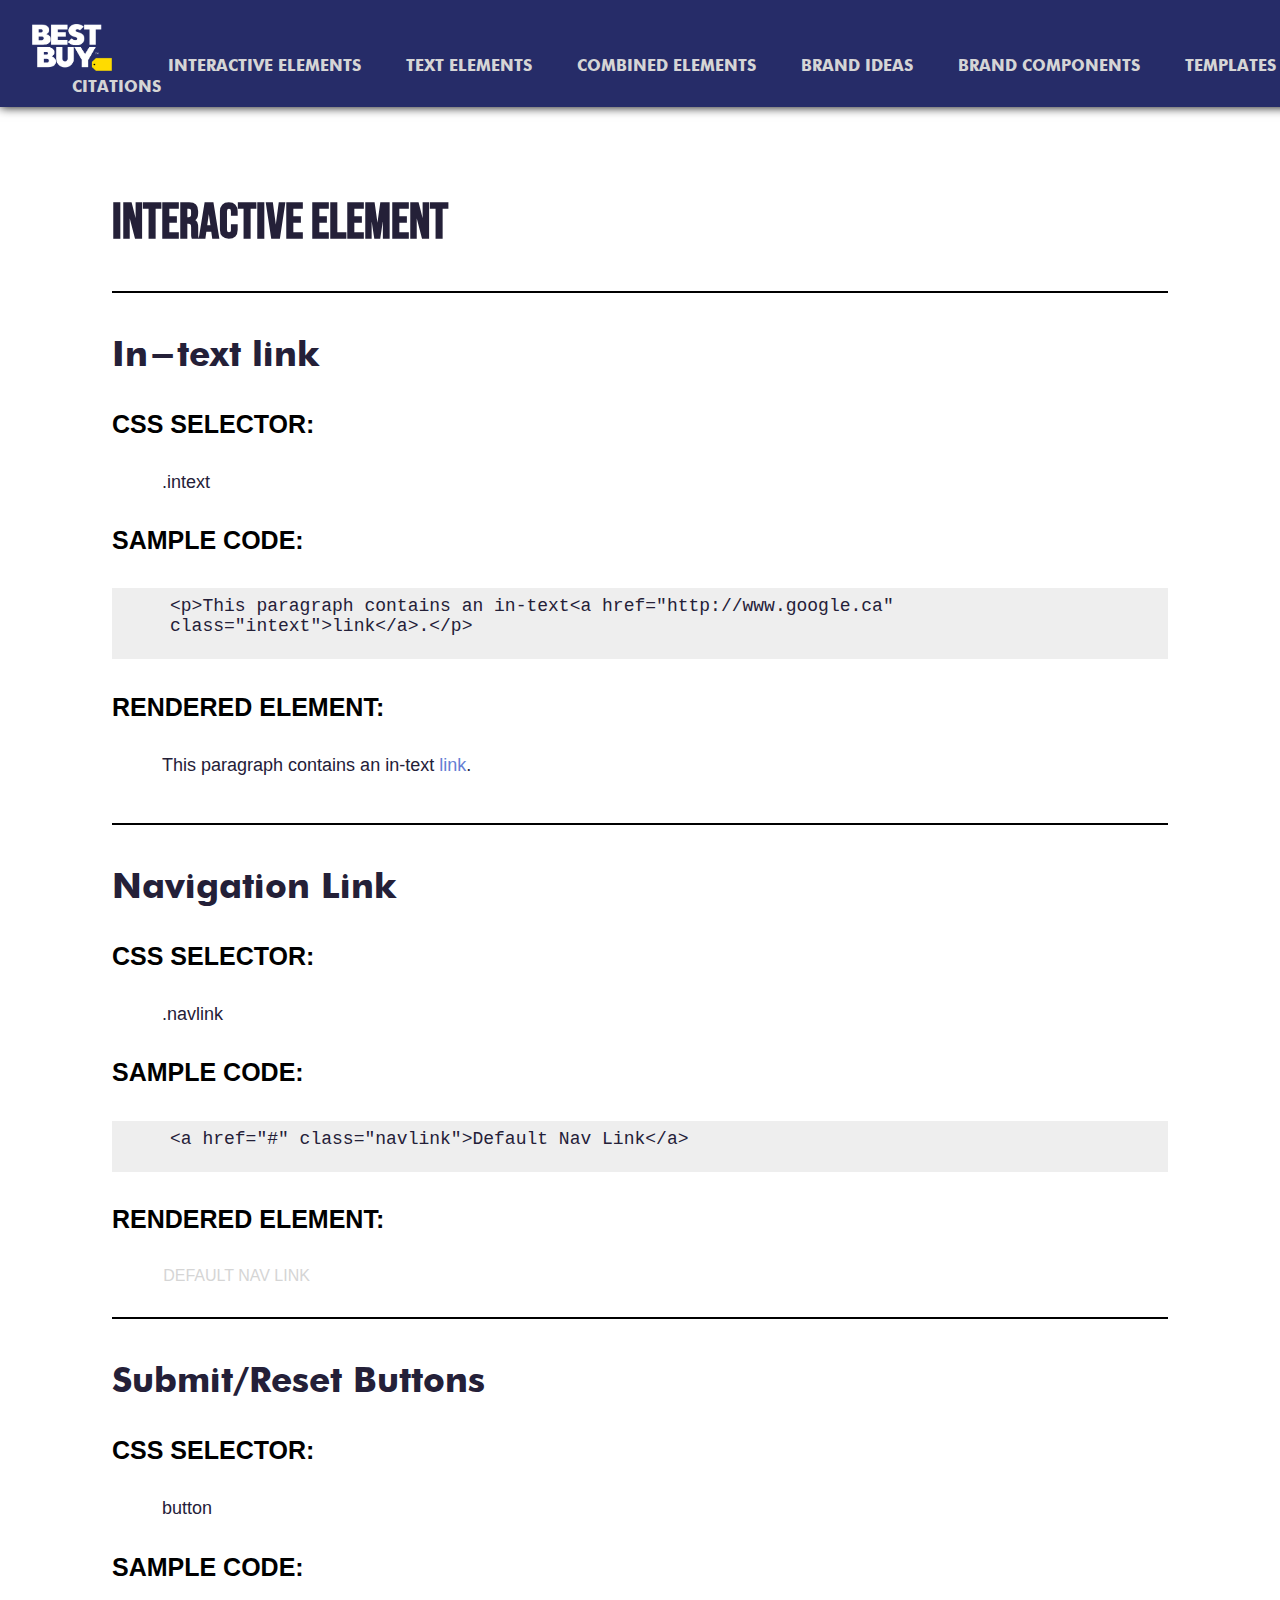
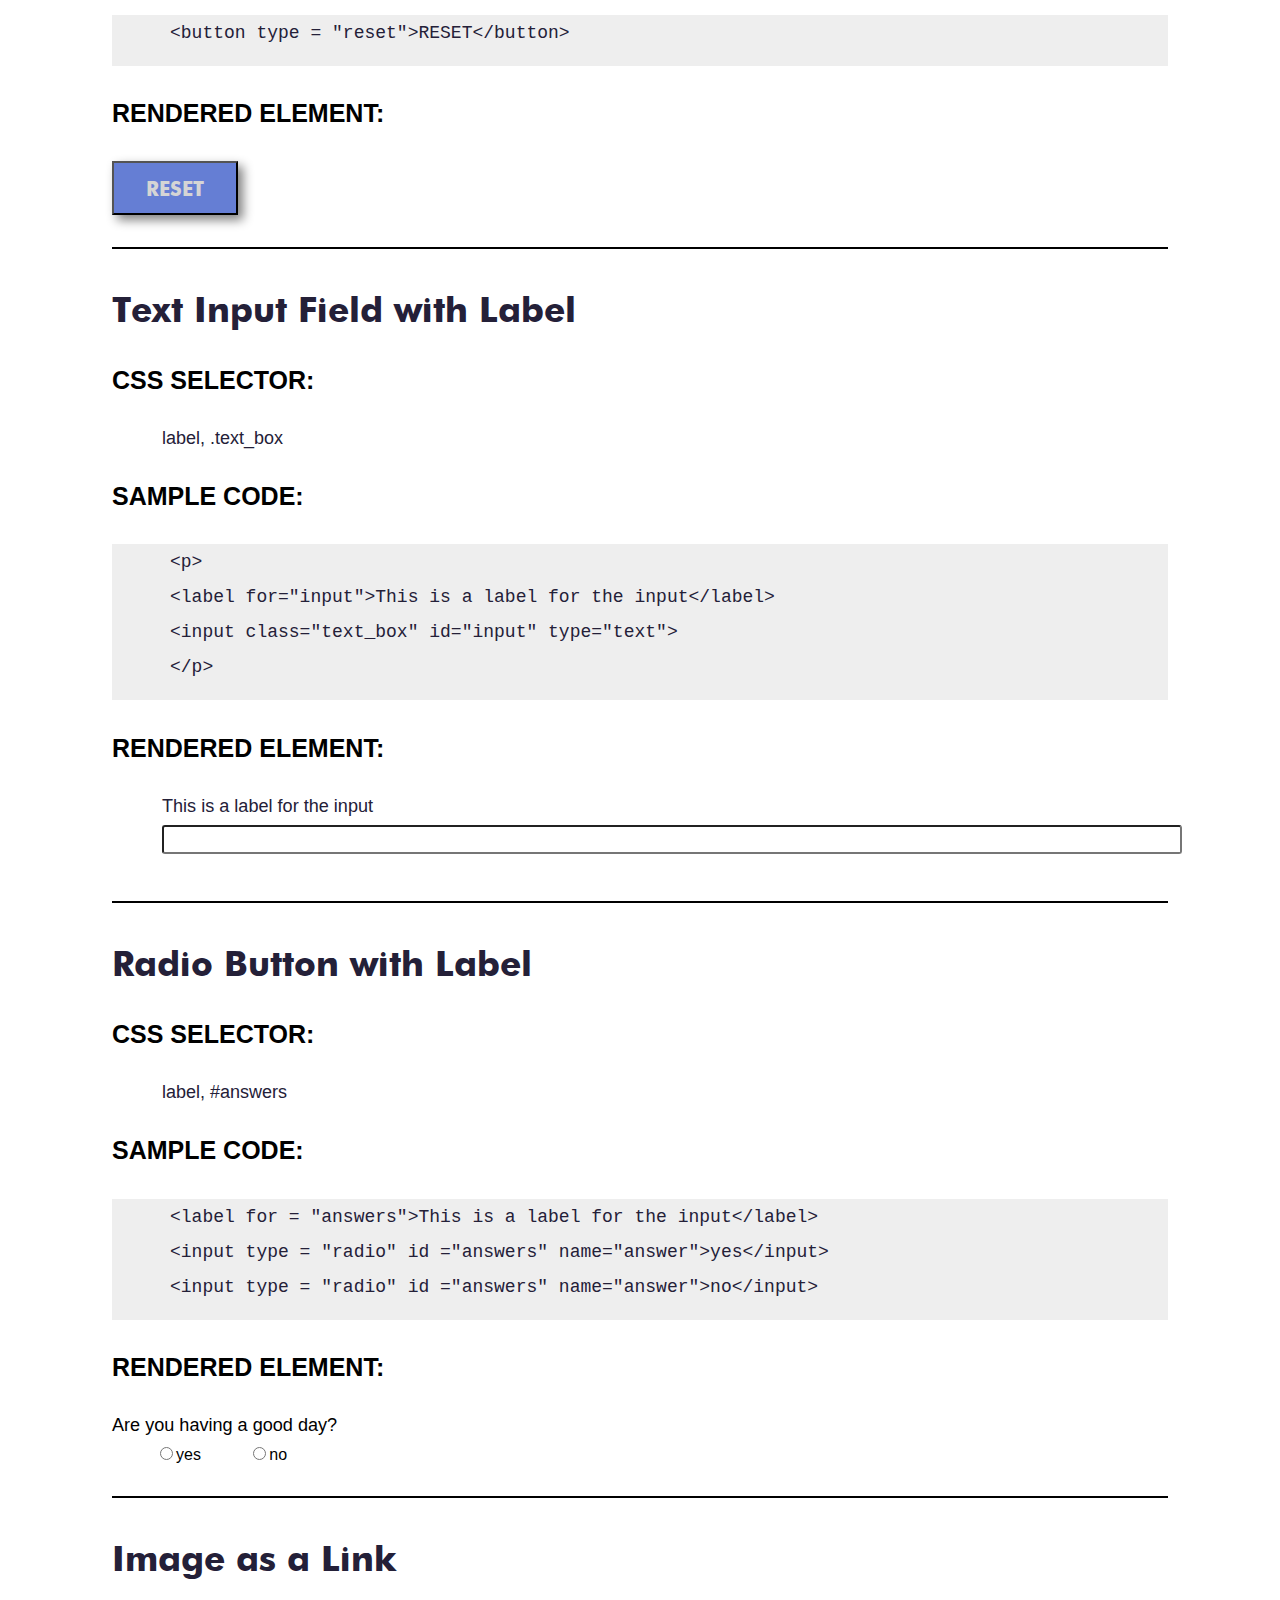
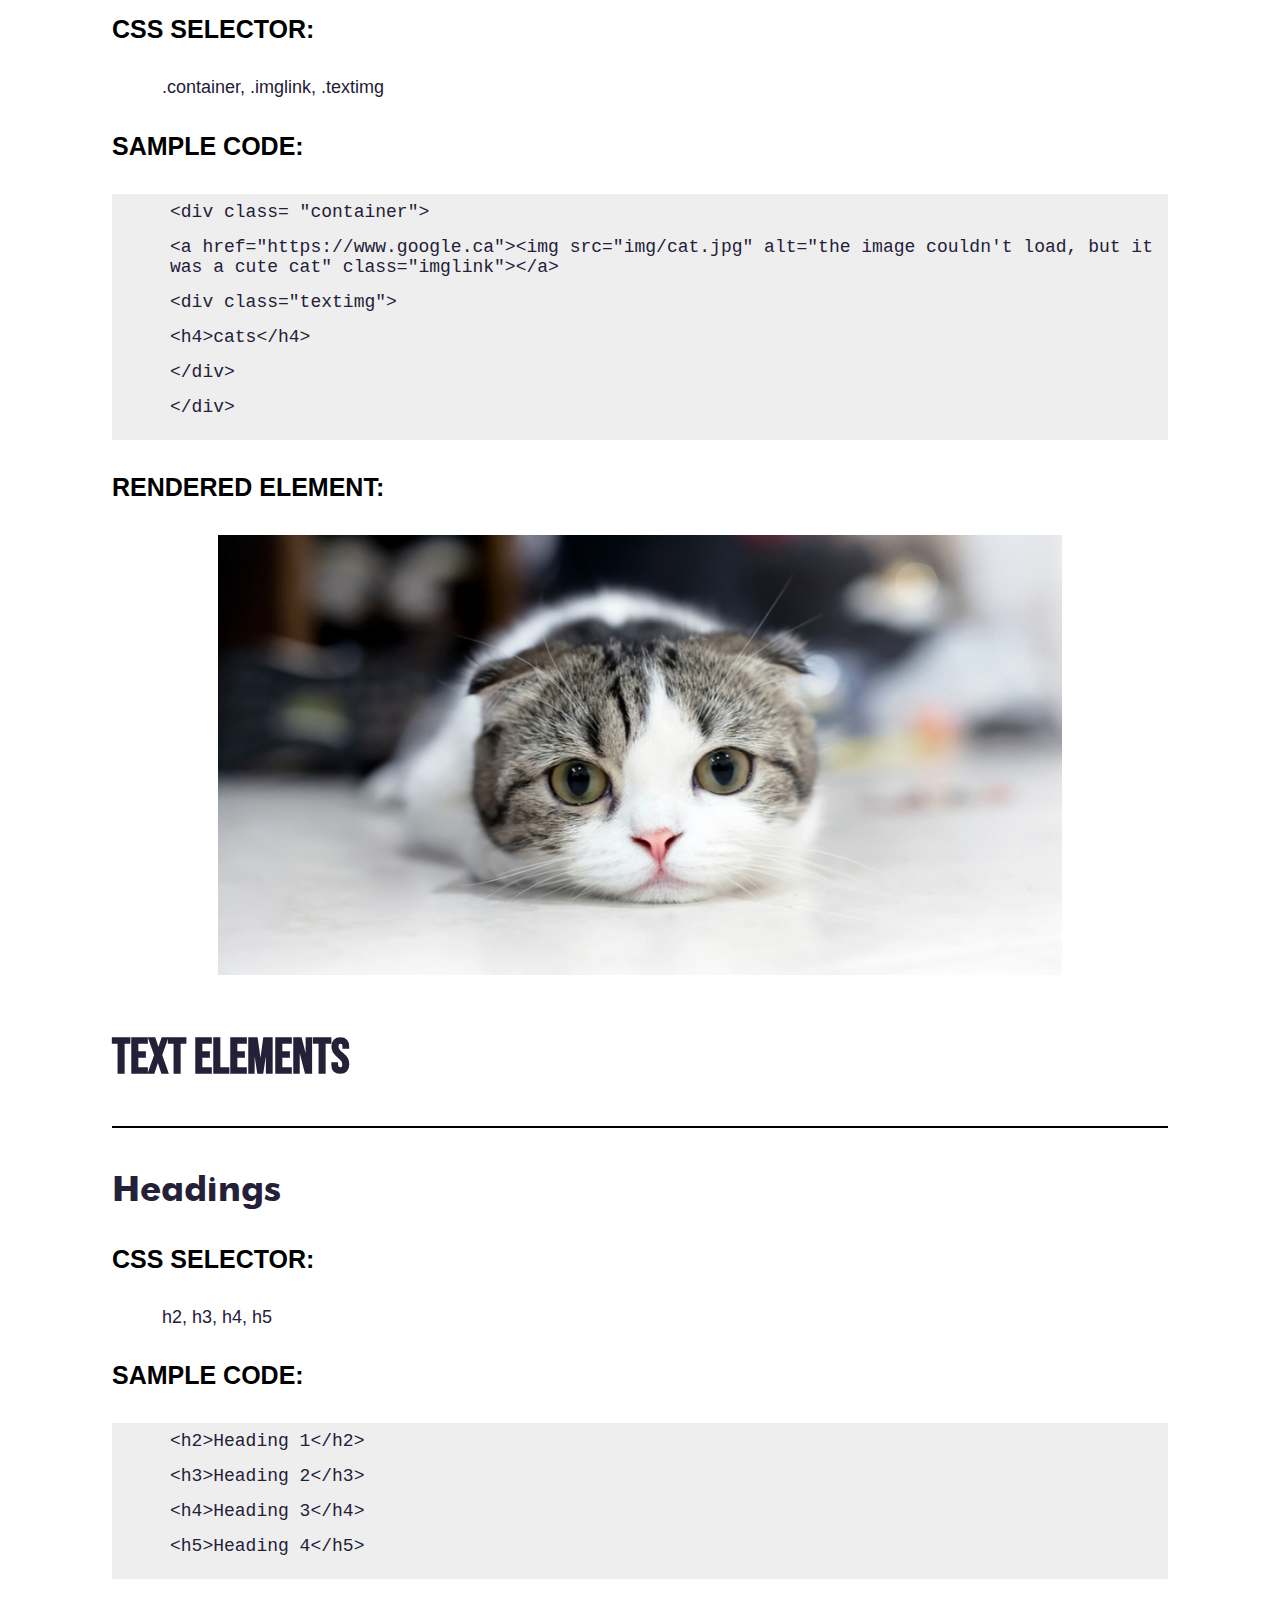
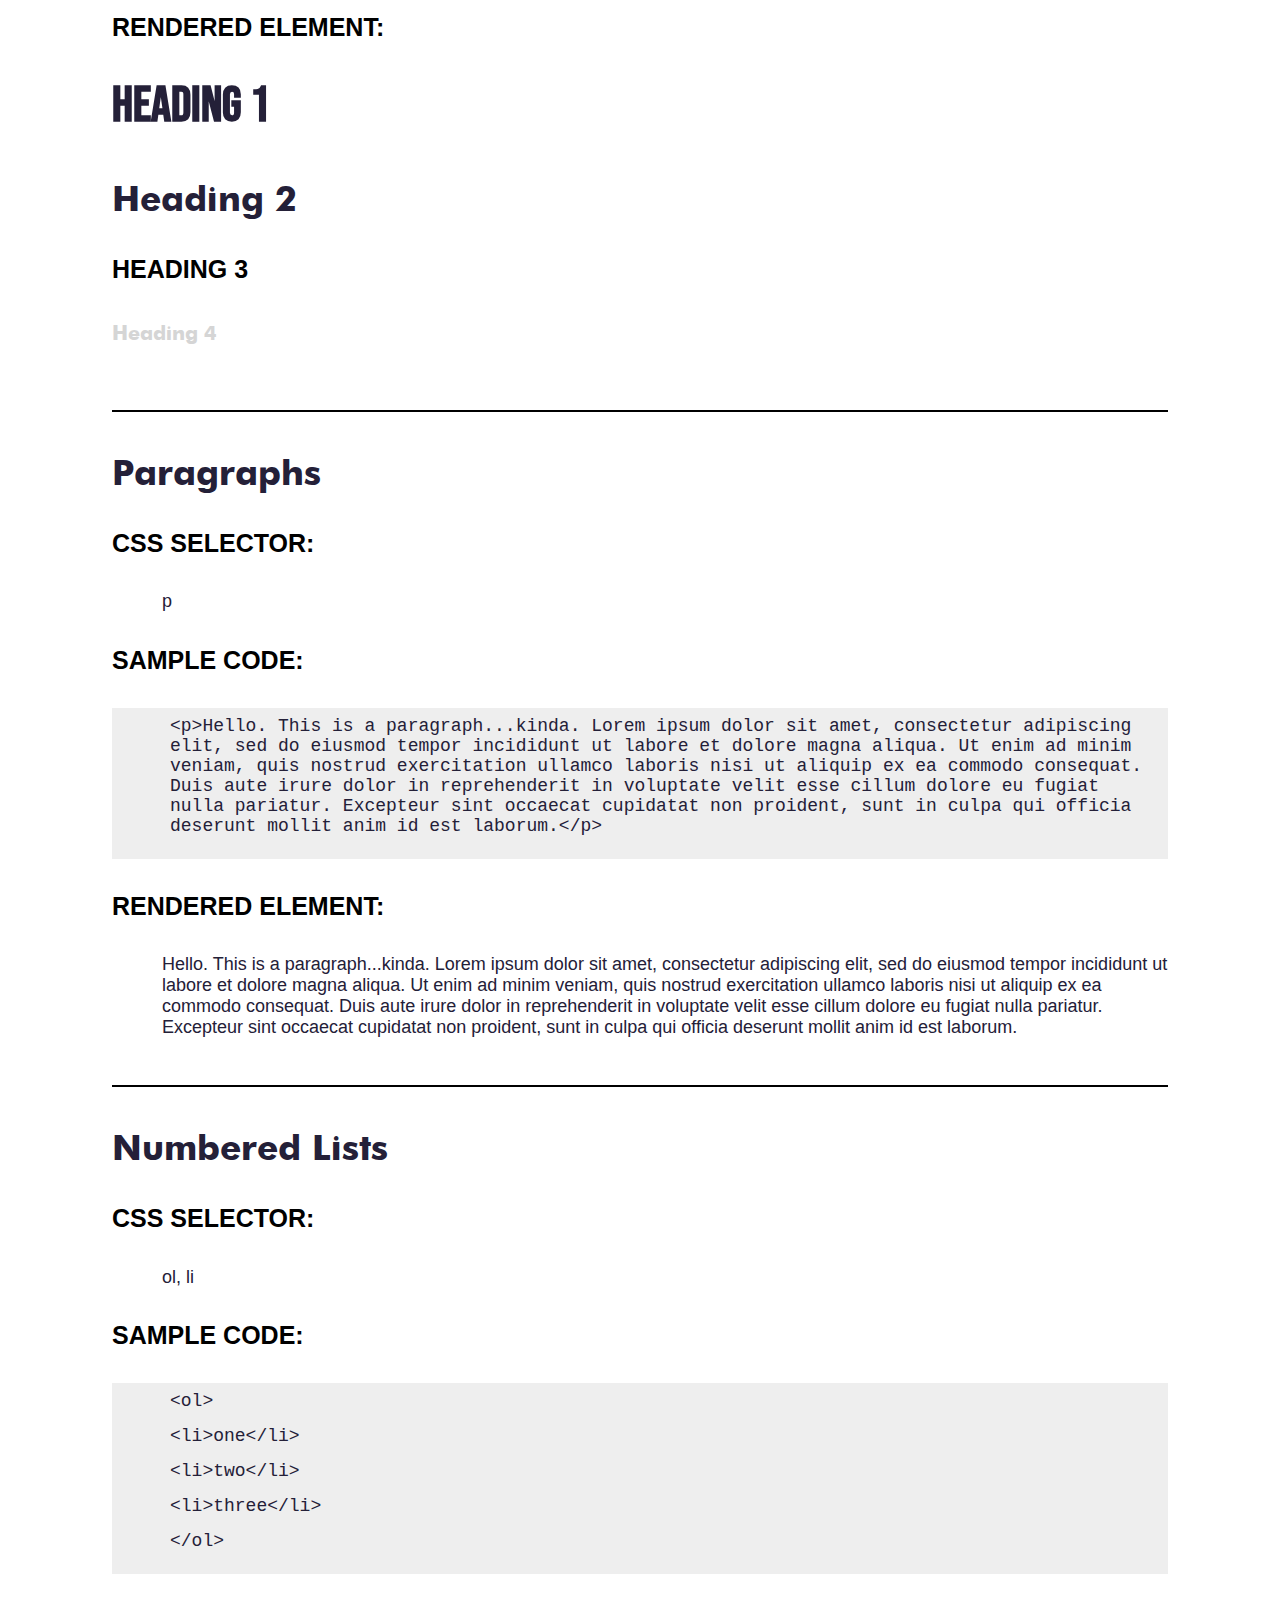
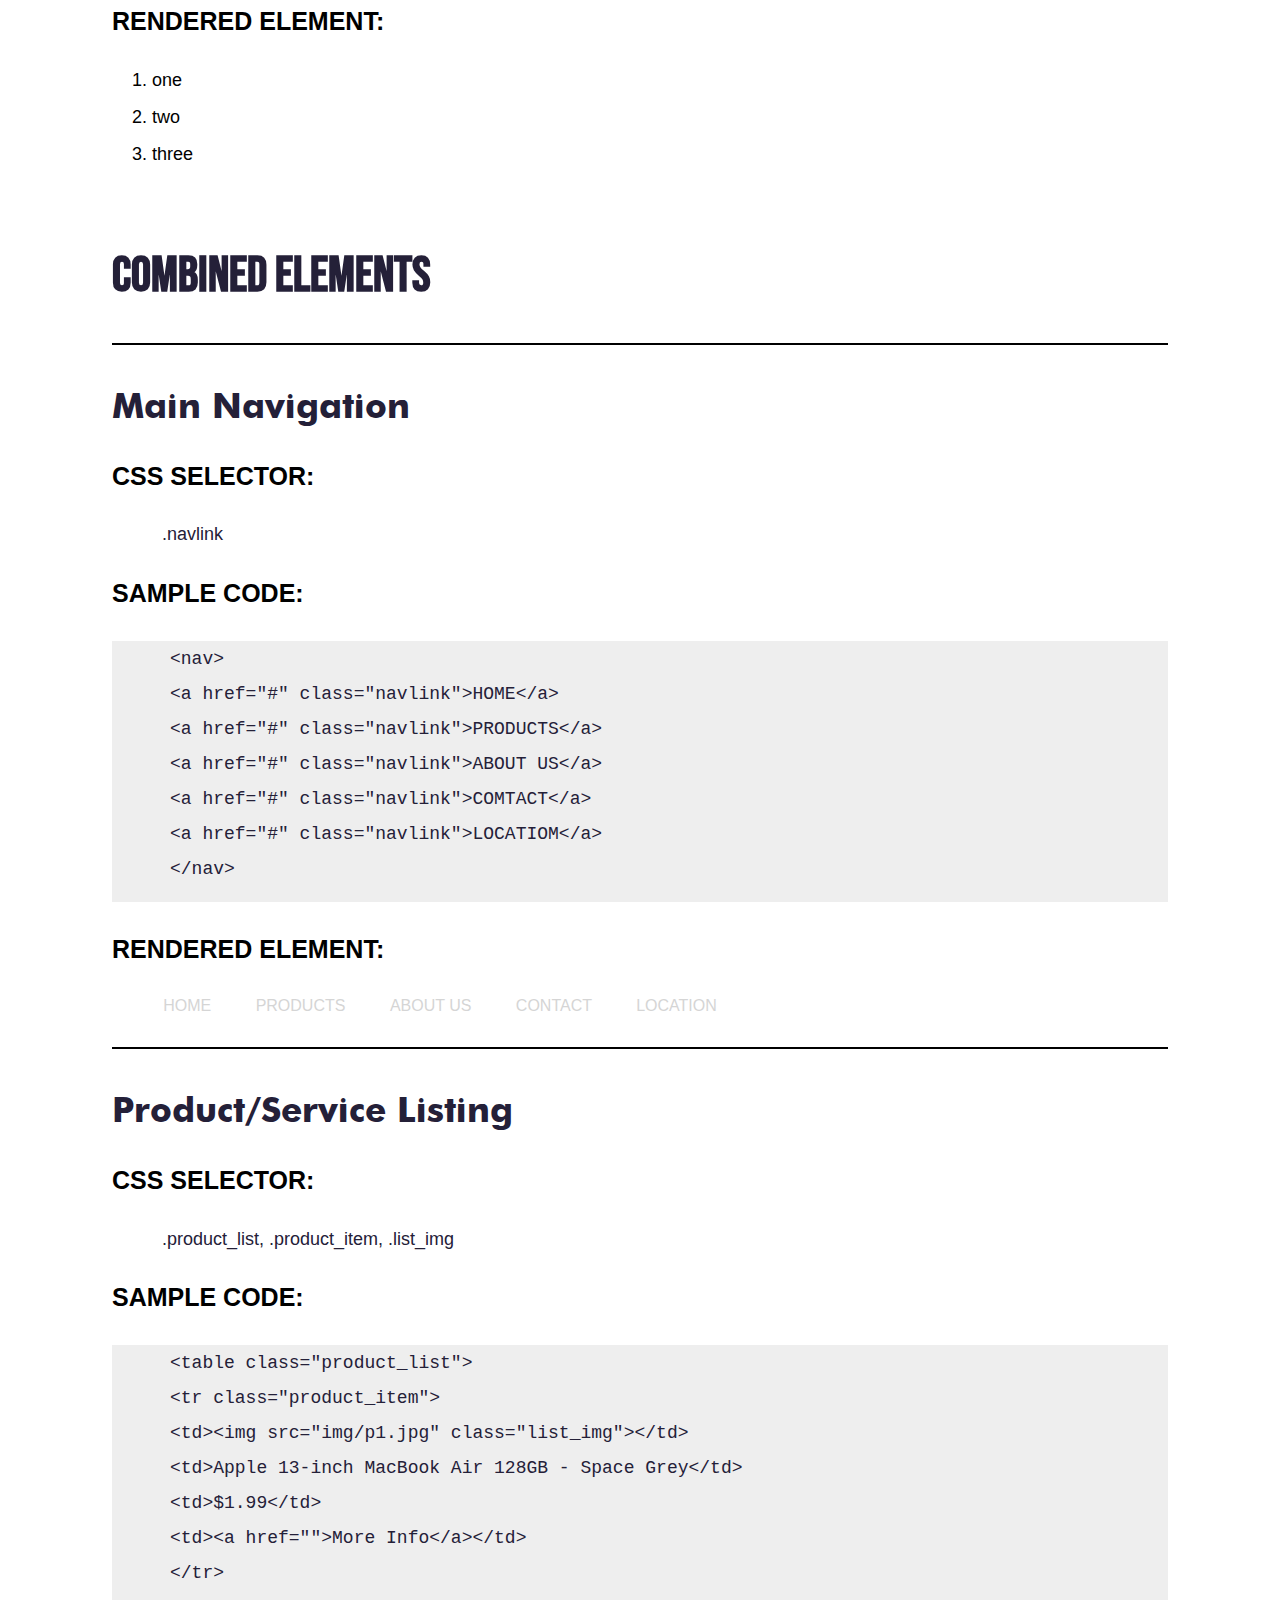
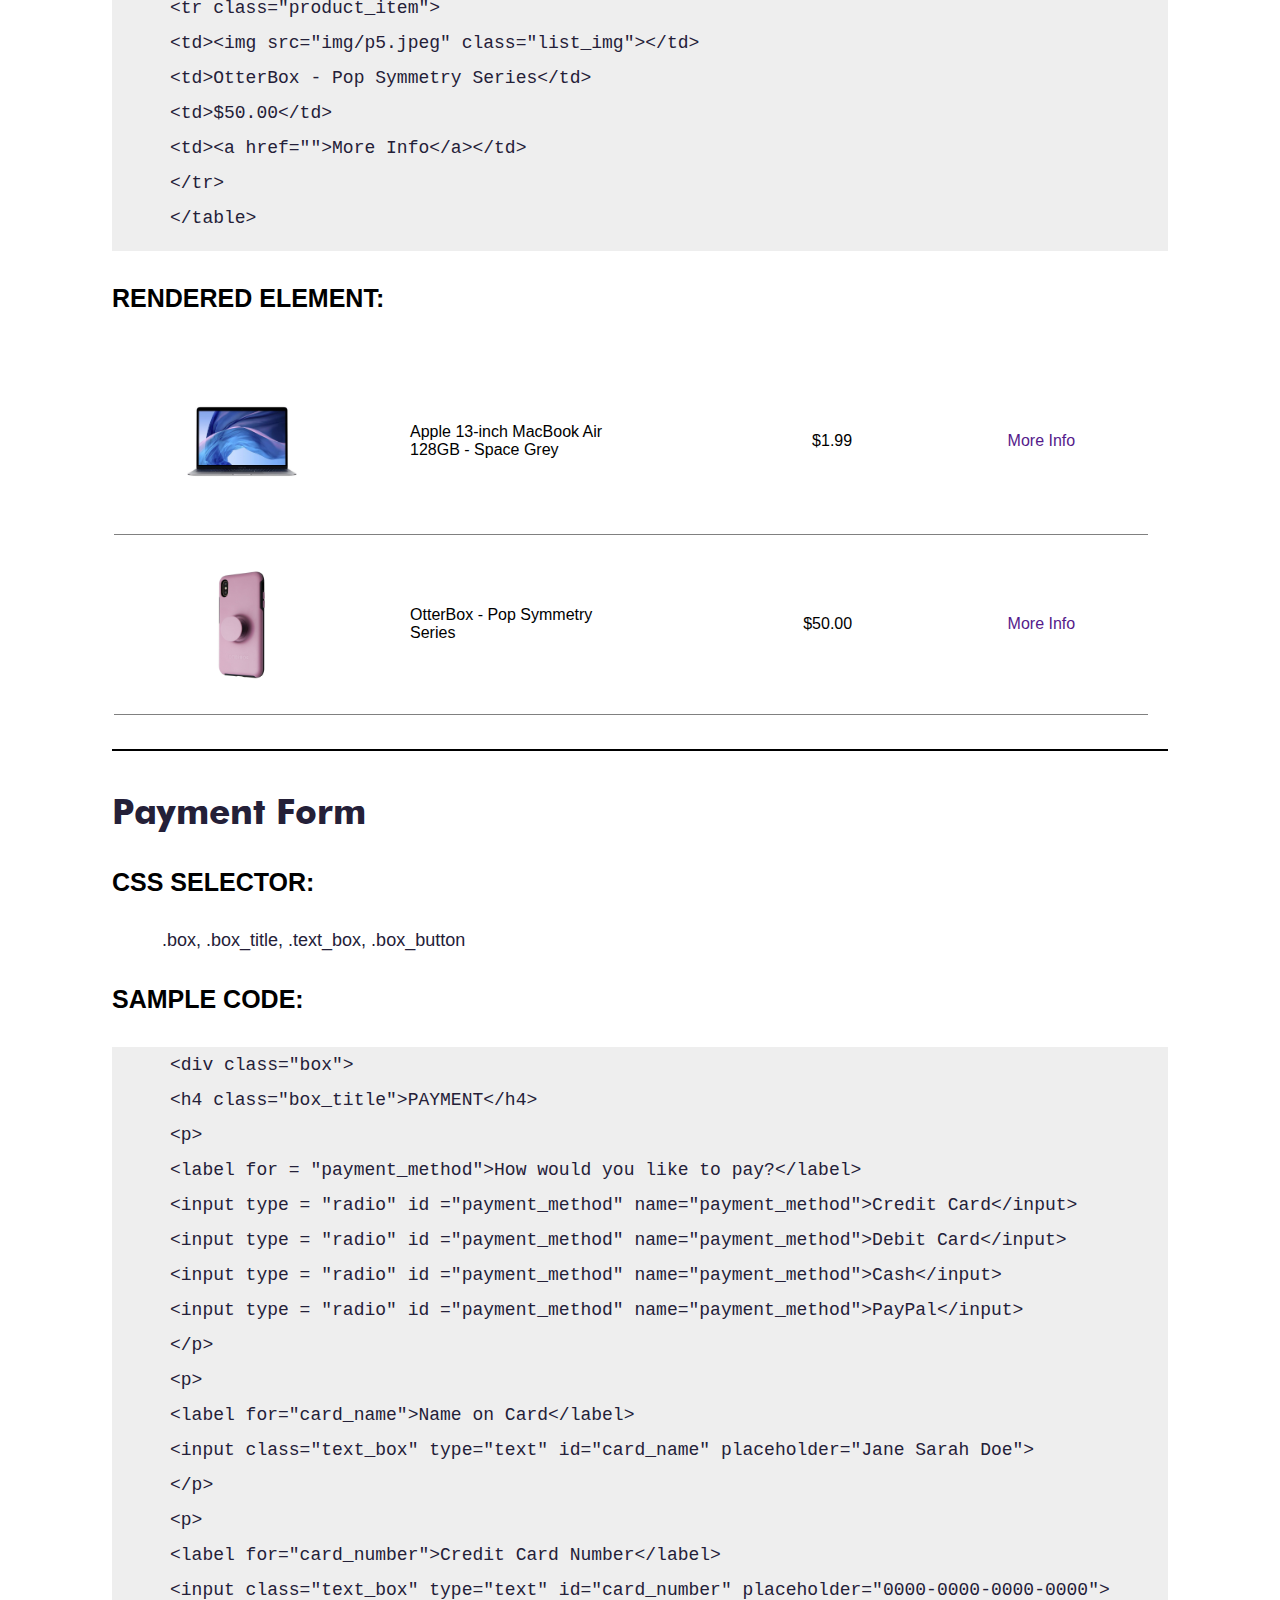
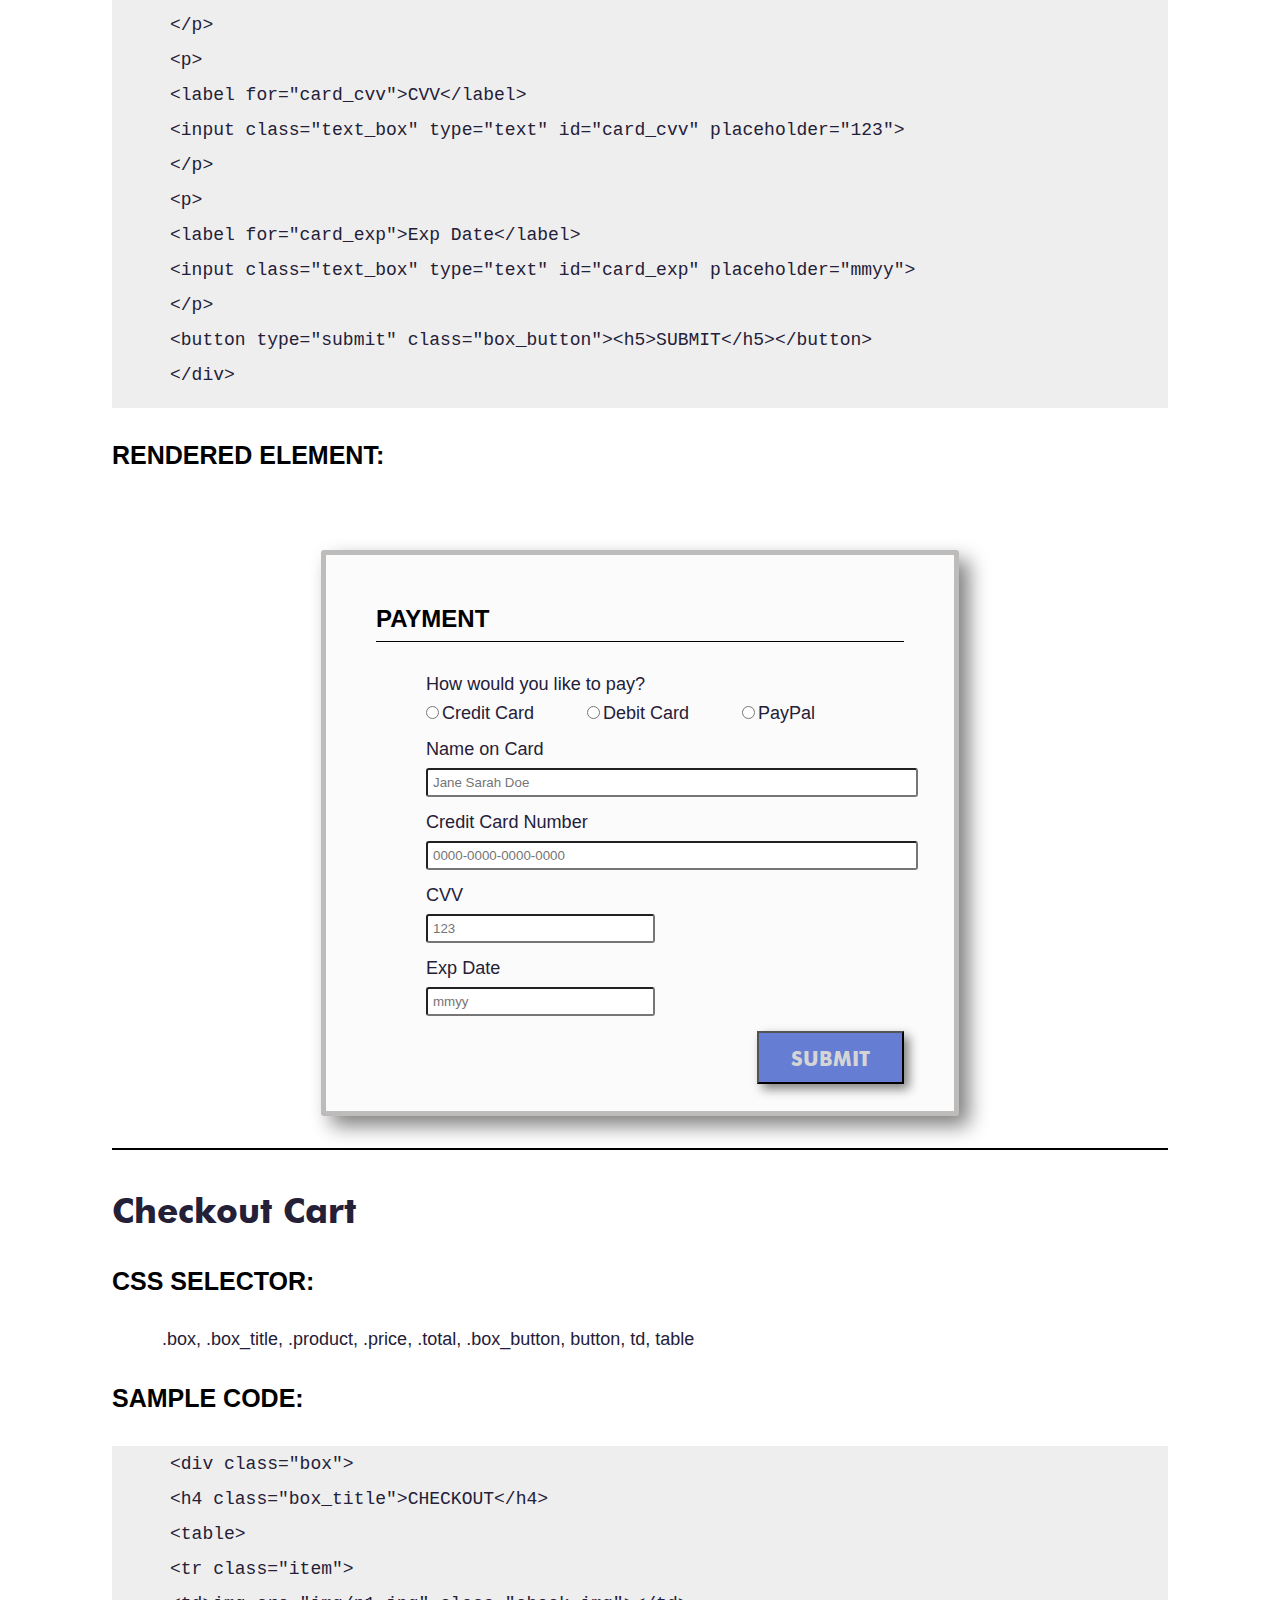
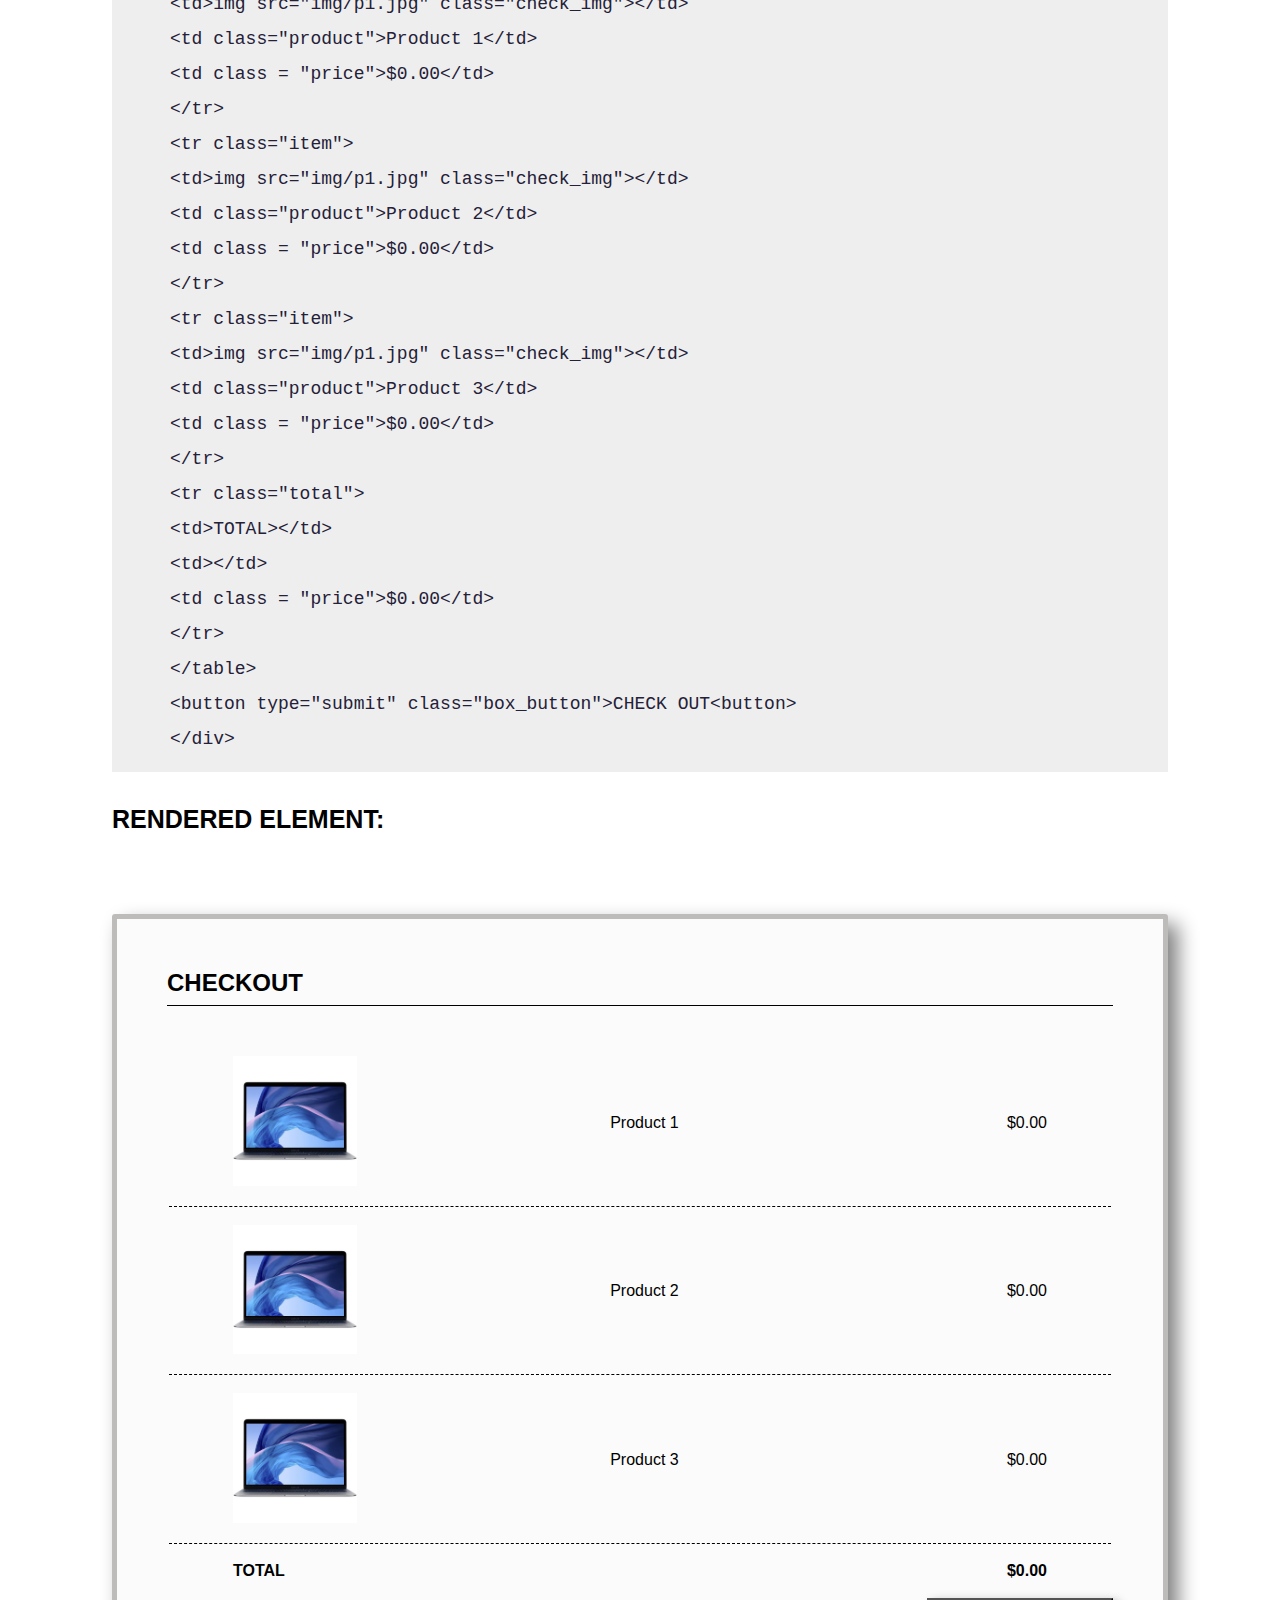
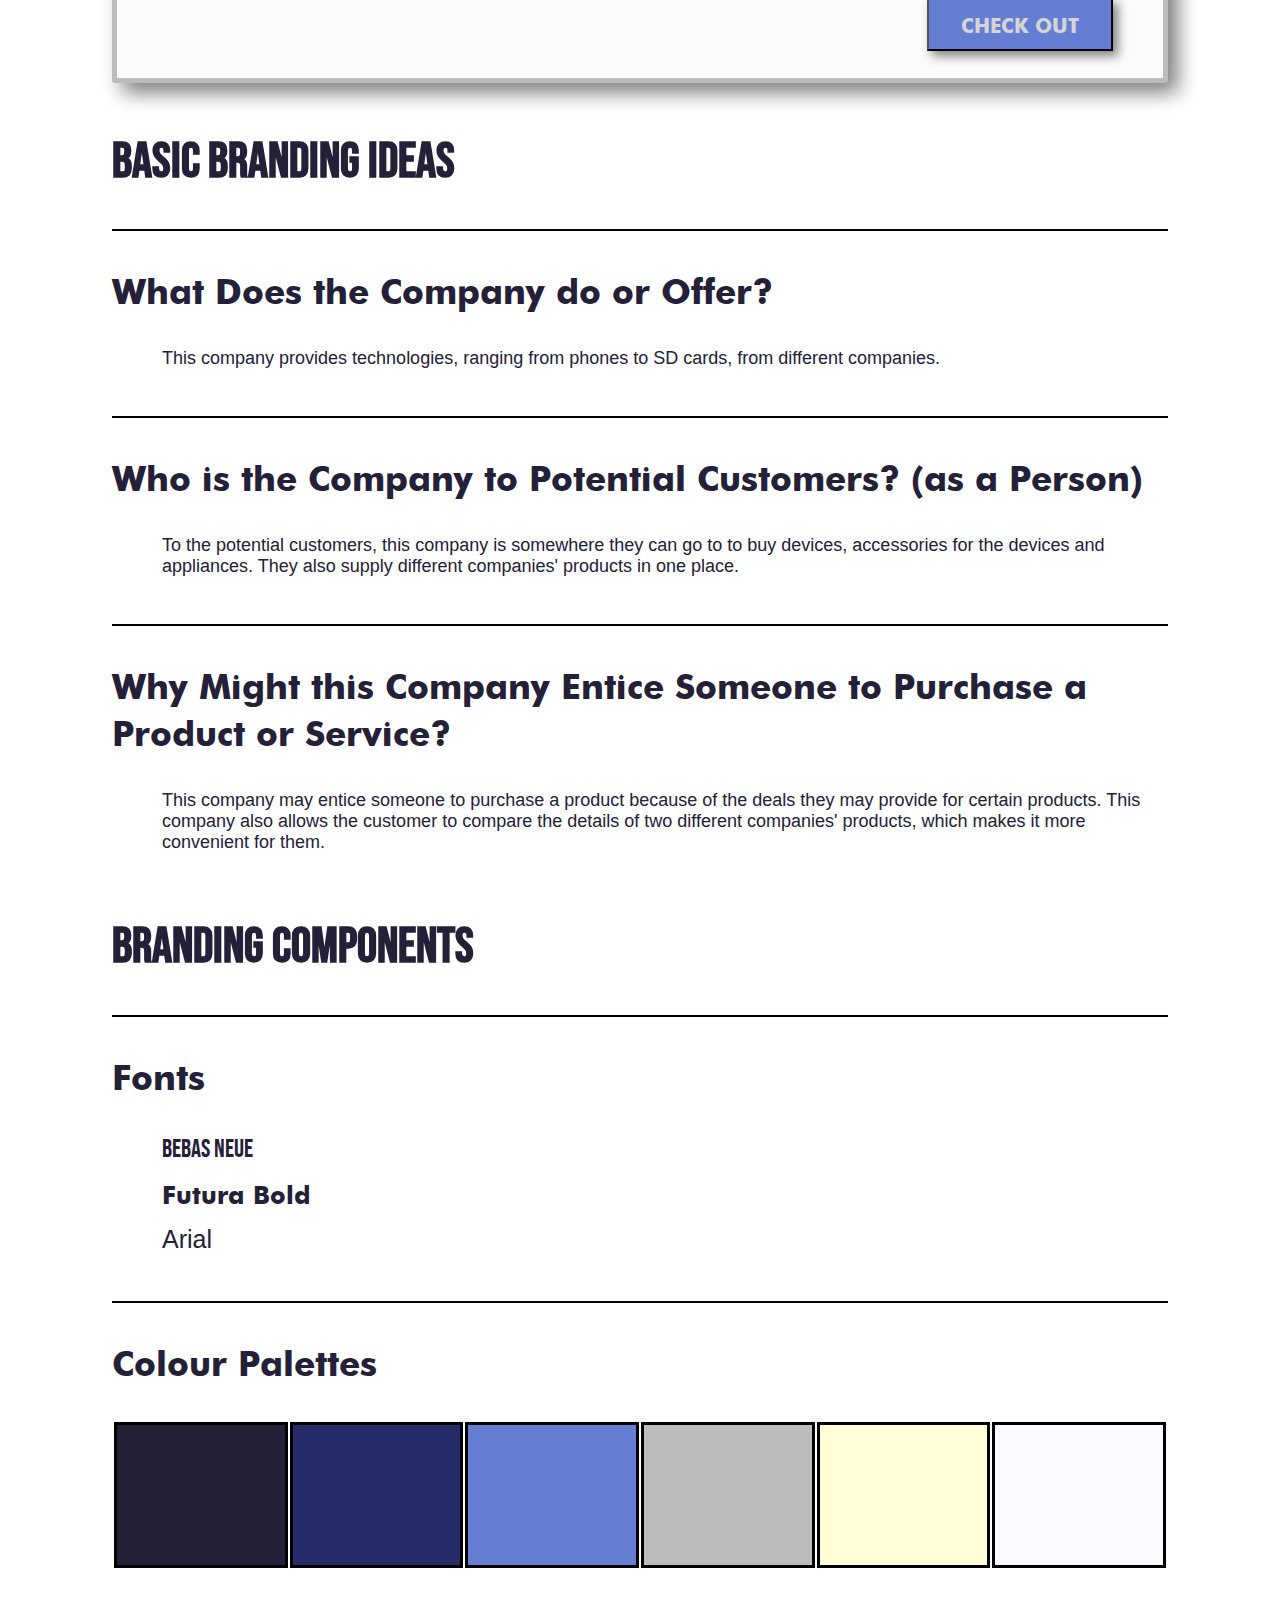
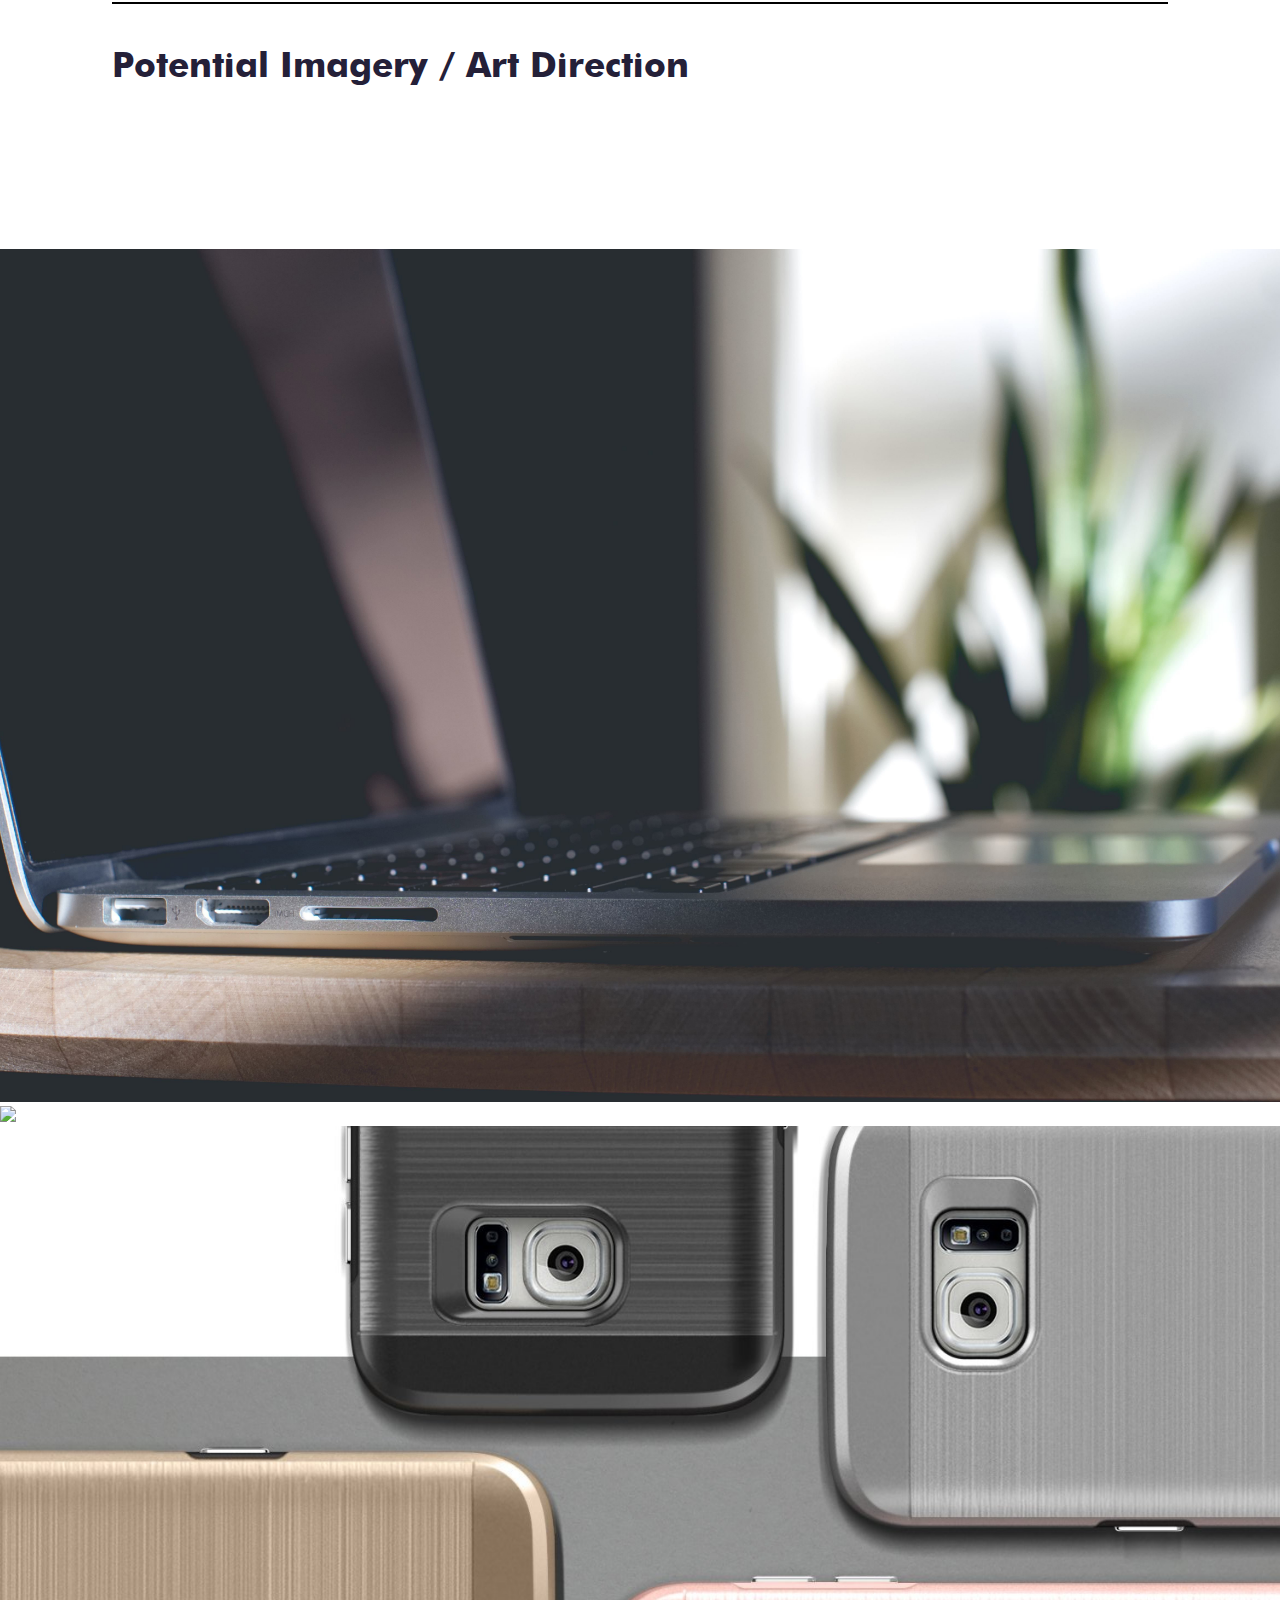
==== index.html @ f04f9af3 "fixed from suggestions + home page" ====
<!DOCTYPE html>
<html lang="en-US">

  <head>

    <meta charset="utf-8">
    <!-- referenced assignment from IAT 235 -->
    <link rel="shortcut icon" type="image/x-icon" href="img/logo.ico">
    <title>P01 Style Guide</title>

    <link href="css/main.css" rel="stylesheet">
    <link href="css/hamburger.css" rel="stylesheet">

  </head>


  <body>

    <header>

      <a href="index.html"><img src="img/logo.png" class="logo" alt="LOGO"></a>
      <nav class="navigation"> 
        <label for="hamburger">&#9776;</label>
        <input type="checkbox" id="hamburger"/>  
        <div class="menu">       
        <a href="#interactive_elements" class="navlink">INTERACTIVE ELEMENTS</a>
        <a href="#text_elements" class="navlink">TEXT ELEMENTS</a>
        <a href="#combined_elements" class="navlink">COMBINED ELEMENTS</a>
        <a href="#brand_ideas" class="navlink">BRAND IDEAS</a>
        <a href="#brand_components" class="navlink">BRAND COMPONENTS</a>
        <a href="#templates" class="navlink">TEMPLATES</a>
        <a href="#citations" class="navlink">CITATIONS</a>
        </div>
      </nav>

    </header>

    <div class="body">
    <!-- INTERACTIVE ELEMENTS SECTION // -->
    <section id="interactive_elements" class="start">
      <h2>Interactive element</h2>


      <section class="element">
        <h3>In-text link</h3>
        <h4>CSS selector:</h4>
        <p>.intext</p>

        <h4>Sample code:</h4>
        <code><p>&lt;p&gt;This paragraph contains an in-text&lt;a href="http://www.google.ca" class="intext"&gt;link&lt;/a&gt;.&lt;/p&gt;</p></code>

        <h4>Rendered element:</h4>
        <p>This paragraph contains an in-text <a href="http://www.google.ca" class="intext">link</a>.</p>
      </section>


      <!-- Default Button styling section -->
      <section class="element">

        <h3>Navigation Link</h3>
        
        <h4>CSS selector:</h4>
        <p>.navlink</p>

        <h4>Sample code:</h4>
        <code><p>&lt;a href="#" class="navlink"&gt;Default Nav Link&lt;/a&gt;</p></code>

        <h4>Rendered element:</h4>
        <nav>
          <a href="#" class="navlink">DEFAULT NAV LINK</a>
        </nav>

      </section>


      <section class="element">
        <h3>Submit/Reset Buttons</h3>
        <h4>CSS selector:</h4>
        <p>button</p>

        <h4>Sample code:</h4>
        <code><p>&lt;button type = "reset"&gt;RESET&lt;/button&gt;</p></code>

        <h4>Rendered element:</h4>
        <button type = "reset"><h5>RESET</h5></button>
      </section>

      <!-- learnt in first lab -->
      <section class="element">
        <h3>Text Input Field with Label</h3>

        <h4>CSS selector:</h4>
        <p>label, .text_box</p>

        <h4>Sample code:</h4>
        <code>
          <p>&lt;p&gt;</p>
          <p>&lt;label for="input"&gt;This is a label for the input&lt;/label&gt;</p>
          <p>&lt;input class="text_box" id="input" type="text"&gt;</p>
          <p>&lt;/p&gt;</p>
        </code>

        <h4>Rendered element:</h4>
        <p>
          <label for="input">This is a label for the input</label>
          <input class="text_box" id="input" type="text">
        </p>
      </section>

      <!-- referenced https://www.w3schools.com/html/tryit.asp?filename=tryhtml_radio -->
      <section class="element">
        <h3>Radio Button with Label</h3>
        <h4>CSS selector:</h4>
        <p>label, #answers</p>

        <h4>Sample code:</h4>
        <code>
          <p>&lt;label for = "answers"&gt;This is a label for the input&lt;/label&gt;</p>
          <p>&lt;input type = "radio" id ="answers" name="answer"&gt;yes&lt;/input&gt;</p>
          <p>&lt;input type = "radio" id ="answers" name="answer"&gt;no&lt;/input&gt;</p>
        </code>

        <h4>Rendered element:</h4>
        <label for = "answers">Are you having a good day?</label>
        <input type = "radio" id ="answers" name="answer">yes</input>
        <input type = "radio" id ="answers" name="answer">no</input>
      </section>


      <section class="element">
        <h3>Image as a Link</h3>
        <h4>CSS selector:</h4>
        <p>.container, .imglink, .textimg</p>

        <h4>Sample code:</h4>
        <code>
          <p>&lt;div class= "container"&gt;</p>
          <p>&lt;a href="https://www.google.ca"&gt;&lt;img src="img/cat.jpg" alt="the image couldn't load, but it was a cute cat" class="imglink"&gt;&lt;/a&gt;<p>
          <p>&lt;div class="textimg"&gt;</p>
          <p>&lt;h4&gt;cats&lt;/h4&gt;</p>
          <p>&lt;/div&gt;</p>
          <p>&lt;/div&gt;</p>
          </code>

        <h4>Rendered element:</h4>
        <div class= "container">
          <a href="https://www.google.ca"><img src="img/cat.jpg" alt="the image couldn't load, but it was a cute cat" class="imglink"></a>
          <div class="textimg">
          <h4>cats</h4>
        </div>
        </div>
      </section>


    </section>
    <!-- // INTERACTIVE ELEMENTS SECTION -->



    <!-- TEXT ELEMENTS SECTION // -->
    <section id="text_elements">
      <h2>Text Elements</h2>

      <section class="element">
        <h3>Headings</h3>

        <h4>CSS selector:</h4>
        <p>h2, h3, h4, h5</p>

        <h4>Sample code:</h4>
        <code>
          <p>&lt;h2&gt;Heading 1&lt;/h2&gt;</p>
          <p>&lt;h3&gt;Heading 2&lt;/h3&gt;</p>
          <p>&lt;h4&gt;Heading 3&lt;/h4&gt;</p>
          <p>&lt;h5&gt;Heading 4&lt;/h5&gt;</p>
        </code>

        <h4>Rendered element:</h4>
        <h2>Heading 1</h2>
        <h3>Heading 2</h3>
        <h4>Heading 3</h4>
        <h5>Heading 4</h5>
      </section>

      <section class="element">
        <h3>Paragraphs</h3>

        <h4>CSS selector:</h4>
        <p>p</p>

        <h4>Sample code:</h4>
        <code><p>&lt;p&gt;Hello. This is a paragraph...kinda. Lorem ipsum dolor sit amet, consectetur adipiscing elit, sed do eiusmod tempor incididunt ut labore et dolore magna aliqua. Ut enim ad minim veniam, quis nostrud exercitation ullamco laboris nisi ut aliquip ex ea commodo consequat. Duis aute irure dolor in reprehenderit in voluptate velit esse cillum dolore eu fugiat nulla pariatur. Excepteur sint occaecat cupidatat non proident, sunt in culpa qui officia deserunt mollit anim id est laborum.&lt;/p&gt;</p></code>

        <h4>Rendered element:</h4>
        <p>Hello. This is a paragraph...kinda. Lorem ipsum dolor sit amet, consectetur adipiscing elit, sed do eiusmod tempor incididunt ut labore et dolore magna aliqua. Ut enim ad minim veniam, quis nostrud exercitation ullamco laboris nisi ut aliquip ex ea commodo consequat. Duis aute irure dolor in reprehenderit in voluptate velit esse cillum dolore eu fugiat nulla pariatur. Excepteur sint occaecat cupidatat non proident, sunt in culpa qui officia deserunt mollit anim id est laborum.</p>
      </section>

      <section class="element">
        <h3>Numbered Lists</h3>

        <h4>CSS selector:</h4>
        <p>ol, li</p>

        <h4>Sample code:</h4>
        <code>
          <p>&lt;ol&gt;</p>
          <p>&lt;li&gt;one&lt;/li&gt;</p>
          <p>&lt;li&gt;two&lt;/li&gt;</p>
          <p>&lt;li&gt;three&lt;/li&gt;</p>
          <p>&lt;/ol&gt;</p>
        </code>

        <h4>Rendered element:</h4>
        <ol> 
          <li>one</li>
          <li>two</li>
          <li>three</li>
        </ol>
      </section>

    </section>
    <!-- // TEXT ELEMENTS SECTION -->



    <!-- COMBINED ELEMENTS SECTION // -->
    <section id="combined_elements">
      <h2>Combined Elements</h2>

      <section class="element">
        <h3>Main Navigation</h3>
        <h4>CSS selector:</h4>
        <p>.navlink</p>

        <h4>Sample code:</h4>
        <code>
          <p>&lt;nav&gt;</p>
          <p>&lt;a href="#" class="navlink"&gt;HOME&lt;/a&gt;</p>
          <p>&lt;a href="#" class="navlink"&gt;PRODUCTS&lt;/a&gt;</p>
          <p>&lt;a href="#" class="navlink"&gt;ABOUT US&lt;/a&gt;</p>
          <p>&lt;a href="#" class="navlink"&gt;COMTACT&lt;/a&gt;</p>
          <p>&lt;a href="#" class="navlink"&gt;LOCATIOM&lt;/a&gt;</p>
          <p>&lt;/nav&gt;</p>
        </code>

        <h4>Rendered element:</h4>
        <nav>
          <a href="#" class="navlink">HOME</a>
          <a href="#" class="navlink">PRODUCTS</a>
          <a href="#" class="navlink">ABOUT US</a>
          <a href="#" class="navlink">CONTACT</a>
          <a href="#" class="navlink">LOCATION</a>
        </nav>
      </section>

      <section class="element">
        <h3>Product/Service Listing</h3>
        <h4>CSS selector:</h4>
        <p>.product_list, .product_item, .list_img</p>

        <h4>Sample code:</h4>
        <code>
          <p>&lt;table class="product_list"&gt;</p>
          <p>&lt;tr class="product_item"&gt;</p>
          <p>&lt;td&gt;&lt;img src="img/p1.jpg" class="list_img"&gt;&lt;/td&gt;</p>
          <p>&lt;td&gt;Apple 13-inch MacBook Air 128GB - Space Grey&lt;/td&gt;</p>
          <p>&lt;td&gt;$1.99&lt;/td&gt;</p>
          <p>&lt;td&gt;&lt;a href=""&gt;More Info&lt;/a&gt;&lt;/td&gt;</p>
          <p>&lt;/tr&gt;</p>
          <p>&lt;tr class="product_item"&gt;</p>
          <p>&lt;td&gt;&lt;img src="img/p5.jpeg" class="list_img"&gt;&lt;/td&gt;</p>
          <p>&lt;td&gt;OtterBox - Pop Symmetry Series&lt;/td&gt;</p>
          <p>&lt;td&gt;$50.00&lt;/td&gt;</p>
          <p>&lt;td&gt;&lt;a href=""&gt;More Info&lt;/a&gt;&lt;/td&gt;</p>
          <p>&lt;/tr&gt;</p>
          <p>&lt;/table&gt;</p>
        </code>

        <h4>Rendered element:</h4>
        <table class="product_list">
          <tr class="product_item">
            <!-- https://www.noelleeming.co.nz/shop/computers-tablets/laptops/macbooks/apple-mre82x-a-13-inch-macbook-air-1-6ghz-dual-core-intel-core-i5-128gb-space-grey/prod168939.html -->
            <td><img src="img/p1.jpg" class="list_img"></td>
            <td class="left">Apple 13-inch MacBook Air 128GB - Space Grey</td>
            <td class="right">$1.99</td>
            <td class="right"><a href="">More Info</a></td>
          </tr>
          <!-- https://i5.walmartimages.com/asr/1115958d-37af-4ae7-bed0-9c19cd4b27c5_1.1bf6427daa2484bc6363460da8e1468e.jpeg?odnHeight=2000&odnWidth=2000&odnBg=ffffff -->
          <tr class="product_item">
            <td><img src="img/p5.jpeg" class="list_img"></td>
            <td class="left">OtterBox - Pop Symmetry Series</td>
            <td class="right">$50.00</td>
            <td class="right"><a href="">More Info</a></td>
          </tr>
        </table>
      </section>

      <section class="element">
        <h3>Payment Form</h3>
        <h4>CSS selector:</h4>
        <p>.box, .box_title, .text_box, .box_button</p>

        <h4>Sample code:</h4>
        <code>
          <p>&lt;div class="box"&gt;</p>
          <p>&lt;h4 class="box_title"&gt;PAYMENT&lt;/h4&gt;</p>
          <p>&lt;p&gt;</p>
          <p>&lt;label for = "payment_method"&gt;How would you like to pay?&lt;/label&gt;</p>

          <p>&lt;input type = "radio" id ="payment_method" name="payment_method"&gt;Credit Card&lt;/input&gt;</p>
          <p>&lt;input type = "radio" id ="payment_method" name="payment_method"&gt;Debit Card&lt;/input&gt;</p>
          <p>&lt;input type = "radio" id ="payment_method" name="payment_method"&gt;Cash&lt;/input&gt;</p>
          <p>&lt;input type = "radio" id ="payment_method" name="payment_method"&gt;PayPal&lt;/input&gt;</p>
          <p>&lt;/p&gt;</p>
          <p>&lt;p&gt;</p>
          <p>&lt;label for="card_name"&gt;Name on Card&lt;/label&gt;</p>
          <p>&lt;input class="text_box" type="text" id="card_name" placeholder="Jane Sarah Doe"&gt;</p>
          <p>&lt;/p&gt;</p>
          <p>&lt;p&gt;</p>
          <p>&lt;label for="card_number"&gt;Credit Card Number&lt;/label&gt;</p>
          <p>&lt;input class="text_box" type="text" id="card_number" placeholder="0000-0000-0000-0000"&gt;</p>
          <p>&lt;/p&gt;</p>
          <p>&lt;p&gt;</p>
          <p>&lt;label for="card_cvv"&gt;CVV&lt;/label&gt;</p>
          <p>&lt;input class="text_box" type="text" id="card_cvv" placeholder="123"&gt;</p>
          <p>&lt;/p&gt;</p>
          <p>&lt;p&gt;</p>
          <p>&lt;label for="card_exp"&gt;Exp Date&lt;/label&gt;</p>
          <p>&lt;input class="text_box" type="text" id="card_exp" placeholder="mmyy"&gt;</p>
          <p>&lt;/p&gt;</p>
          <p>&lt;button type="submit" class="box_button"&gt;&lt;h5&gt;SUBMIT&lt;/h5&gt;&lt;/button&gt;</p>
          <p>&lt;/div&gt;</p>
        </code>

        <h4>Rendered element:</h4>
        <div class="payment_box">
          <h4 class="box_title">PAYMENT</h4>
          <p>
            <label for = "payment_method">How would you like to pay?</label>
            <input class="first_payment" type = "radio" id ="payment_method" name="payment_method">Credit Card</input>
            <input type = "radio" id ="payment_method" name="payment_method">Debit Card</input>
            <input type = "radio" id ="payment_method" name="payment_method">PayPal</input>
          </p>
          <p>
            <label for="card_name">Name on Card</label>
            <input class="text_box" type="text" id="card_name" placeholder="Jane Sarah Doe">
          </p>
          <p>
            <label for="card_number">Credit Card Number</label>
            <input class="text_box" type="text" id="card_number" placeholder="0000-0000-0000-0000">
          </p>
          <p>
            <label for="card_cvv">CVV</label>
            <input class="cvv_text_box" type="text" id="card_cvv" placeholder="123">
          </p>
          <p>
            <label for="card_exp">Exp Date</label>
            <input class="exp_text_box" type="text" id="card_exp" placeholder="mmyy">
          </p>
          <button type="submit" class="box_button"><h5>SUBMIT</h5></button>
        </div>
      </section>

      <section class="element" class="box">
        <h3>Checkout Cart</h3>
        <h4>CSS selector:</h4>
        <p>.box, .box_title, .product, .price, .total, .box_button, button, td, table</p>

        <h4>Sample code:</h4>
        <code>
          <p>&lt;div class="box"&gt;</p>
          <p>&lt;h4 class="box_title"&gt;CHECKOUT&lt;/h4&gt;</p>
          <p>&lt;table&gt;</p>
          <p>&lt;tr class="item"&gt;</p>
          <p>&lt;td&gt;img src="img/p1.jpg" class="check_img"&gt;&lt;/td&gt;</p>
          <p>&lt;td class="product"&gt;Product 1&lt;/td&gt;</p>
          <p>&lt;td class = "price"&gt;$0.00&lt;/td&gt;</p>
          <p>&lt;/tr&gt;</p>
          <p>&lt;tr class="item"&gt;</p>
          <p>&lt;td&gt;img src="img/p1.jpg" class="check_img"&gt;&lt;/td&gt;</p>
          <p>&lt;td class="product"&gt;Product 2&lt;/td&gt;</p>
          <p>&lt;td class = "price"&gt;$0.00&lt;/td&gt;</p>
          <p>&lt;/tr&gt;</p>
          <p>&lt;tr class="item"&gt;</p>
          <p>&lt;td&gt;img src="img/p1.jpg" class="check_img"&gt;&lt;/td&gt;</p>
          <p>&lt;td class="product"&gt;Product 3&lt;/td&gt;</p>
          <p>&lt;td class = "price"&gt;$0.00&lt;/td&gt;</p>
          <p>&lt;/tr&gt;</p>
          <p>&lt;tr class="total"&gt;</p>
          <p>&lt;td&gt;TOTAL&gt;&lt;/td&gt;</p>
          <p>&lt;td&gt;&lt;/td&gt;</p>
          <p>&lt;td class = "price"&gt;$0.00&lt;/td&gt;</p>
          <p>&lt;/tr&gt;</p>
          <p>&lt;/table&gt;</p>
          <p>&lt;button type="submit" class="box_button"&gt;CHECK OUT&lt;button&gt;</p>
          <p>&lt;/div&gt;</p>
        </code>

        <h4>Rendered element:</h4>
        <div class="box">
            <h4 class="box_title">CHECKOUT</h4>
            <table>
          <tr class="item">
            <!-- https://www.noelleeming.co.nz/shop/computers-tablets/laptops/macbooks/apple-mre82x-a-13-inch-macbook-air-1-6ghz-dual-core-intel-core-i5-128gb-space-grey/prod168939.html -->
            <td><img src="img/p1.jpg" class="check_img"></td>
            <td class="product">Product 1</td>
            <td class = "price">$0.00</td>
          </tr>
          <!-- https://i5.walmartimages.com/asr/1115958d-37af-4ae7-bed0-9c19cd4b27c5_1.1bf6427daa2484bc6363460da8e1468e.jpeg?odnHeight=2000&odnWidth=2000&odnBg=ffffff -->
          <tr class="item">
            <!-- https://www.noelleeming.co.nz/shop/computers-tablets/laptops/macbooks/apple-mre82x-a-13-inch-macbook-air-1-6ghz-dual-core-intel-core-i5-128gb-space-grey/prod168939.html -->
            <td><img src="img/p1.jpg" class="check_img"></td>
            <td class="product">Product 2</td>
            <td class = "price">$0.00</td>
          </tr>
          <tr class="item">
            <!-- https://www.noelleeming.co.nz/shop/computers-tablets/laptops/macbooks/apple-mre82x-a-13-inch-macbook-air-1-6ghz-dual-core-intel-core-i5-128gb-space-grey/prod168939.html -->
            <td><img src="img/p1.jpg" class="check_img"></td>
            <td class="product">Product 3</td>
            <td class = "price">$0.00</td>
          </tr>
          <tr class="total">
            <td>TOTAL</td>
            <td></td>
            <td class="price">$0.00</td>
          </tr>
        </table>
            <button type="submit" class="box_button"><h5>CHECK OUT</h5></button> 
        </div>
      </section>

    </section>
    <!-- // COMBINED ELEMENTS SECTION -->



    <!-- //BRAND IDEAS SECTION -->
    <section id="brand_ideas">
      <h2>Basic Branding Ideas</h2>
      <section class="element">
        <h3>What Does the Company do or Offer?</h3>
        <p>
          This company provides technologies, ranging from phones to SD cards, from different companies. 
        </p>
      </section>
      <section class="element">
        <h3>Who is the Company to Potential Customers? (as a Person)</h3>
        <p>
          To the potential customers, this company is somewhere they can go to to buy devices, accessories for the devices and appliances. They also supply different companies' products in one place.
        </p>
      </section>
      <section class="element">
        <h3>Why Might this Company Entice Someone to Purchase a Product or Service?</h3>
        <p>
          This company may entice someone to purchase a product because of the deals they may provide for certain products. This company also allows the customer to compare the details of two different companies' products, which makes it more convenient for them.
        </p>
      </section>
    </section>
    <!-- //BRAND IDEAS SECTION -->



    <!-- //BRAND COMPONENTS SECTION -->
    <section id="brand_components">
      <h2>Branding Components</h2>
      <section class="element">
        <h3>Fonts</h3>
        <p class="font1">Bebas Neue</p>
        <p class="font2">Futura Bold</p>
        <p class="font3">Arial</p>
        
      </section>
      <section class="element">
        <h3>Colour Palettes</h3>
        <table>
          <tr>
            <th class="color1"></th>
            <th class="color2"></th>
            <th class="color3"></th>
            <th class="color4"></th>
            <th class="color5"></th>
            <th class="color6"></th>
          </tr>
        </table>
      </section>
      <section class="element">
        <h3>Potential Imagery / Art Direction</h3>
  </div>

        <!-- https://isorepublic.com/wp-content/uploads/2018/11/office-notebook.jpg -->
        <img class="bgimg" src="img/p2.jpg">
        <!-- https://public.tailbase.com/image/1210/GE_GFW450SPKDG_Lifestyle2_HR.jpg -->
        <img class="bgimg" src="img/p3.jpg">
        <!-- https://phandroid.com/wp-content/uploads/2016/03/slim-meta-gs7.png -->
        <img class="bgimg" src="img/p4.png">
      </section>
    </section>
    <!-- //BRAND COMPONENTS SECTION -->

<div class="body">
    <!-- //TEMPLATES -->
    <section id="templates">
      <h2>Templates</h2>
      <section class="element">
        <h3><a href="product_list.html">Product Listing Web-Page</a></h3>
      </section>
      <section class="element">
        <h3><a href="checkout.html">Checkout Web-Page</a></h3>
      </section>
    </section>


    <section id="citations">
      <h2>Citations</h2>

      <ul>
        <li>The Verge. (2018). New Best Buy logo  diminishes the shopping tag because brick-and-mortar stores are dead [image]. (editted by Melissa Ly). Recieved from https://www.theverge.com/2018/5/9/17334848/best-buy-logo-design-san-serif-font-shopping-tag</li>
        <li>petfinder. (2019). What Are the Cutest Cat Breeds? [image]. Recieved from https://www.petfinder.com/cat-breeds/collections/cutest-cat-breeds/</li>
        <li>noel leeming. (2019). Apple 13-inch MacBook Air 128GB - Space Grey [image]. Recieved from https://www.noelleeming.co.nz/shop/computers-tablets/laptops/macbooks/apple-mre82x-a-13-inch-macbook-air-1-6ghz-dual-core-intel-core-i5-128gb-space-grey/prod168939.html</li>
        <li>Walmart. (2019). OtterBox + Pop Symmetry Series Phone Case for iPhone XS Max - Mauveolous (Pink) [image]. (image was changed on website). Revieved from https://www.walmart.ca/en/ip/OtterBox-Pop-Symmetry-Series-Phone-Case-for-iPhone-XS-Max-Mauveolous-Pink/PRD2BV9UYCB2S2T </li>
        <li>Dawn Monroe. (n.d.). [image]. Recieved from https://www.dawnmonroetraining.com/contact/</li>
        <li>mobilier 2000. (2016). AVANT D’ACHETER VOTRE NOUVEL ENSEMBLE LAVEUSE-SÉCHEUSE [image]. Recieved fromhttps://www.mobilier2000.com/fr/blog/9896-Avant-d%E2%80%99acheter-votre-nouvel-ensemble-laveuse-secheuse</li>
        <li>Ladeiro-Levent, F. (2016). Best Cases for Different Smartphones [image]. Recieved from http://www.mobilesplease.co.uk/articles/best-phone-cases/</li>
        <li>Dharma Type. (n.d.). Bebas Neue [font]. Recieved from https://www.dafont.com/bebas-neue.font</li>
        <li>Nicholas, R., Saunders, P. (1982). Arial [font]. Defaul font.</li>
        <li>dafontfree. (n.d.). Futura Bold [font]. Recieved from https://www.dafontfree.net/freefonts-futura-f30.htm</li>
        <li>http://www.homes65.com/cozy-balcony-furniture-ideas-inspiration/</li>
        <li>https://www.lifewire.com/sennheiser-hd-600-review-4689534</li>
     </ul>

    </section>
  </div>
  </body>
</html>
---- css/main.css ----
/*
  STYLE GUIDE STYLING 
  Default styling for the style guide 
*/
header{
  background-color: #262C68;
  color: #FBFBFF;
  font-family: Futura-Bold;
  width: 100%;
  position: absolute;
  box-shadow: 0px 0px 10px black;
  padding-left: 2rem;
  padding-bottom: .7rem;
}

.logo{
  width:80px;
  height: auto;
  margin-top: 1.5rem;
  font-size: 30px;
  font-family: Futura-Bold;
}

body {
  margin: 0;
  font-family: sans-serif;
  overflow-x: hidden;
}

.body{
  padding: 6rem 7rem;
}

.element {
  padding-bottom: 2rem;
  border-top-width: 0.15rem;
  border-top-style: solid;
  border-top-color: black;
}

h2 {
  margin-top: 1rem;
  font-size: 50px;
  font-family: BebasNeue;
}

h3 {
  font-size: 35px;
  font-family: Futura-Bold;
}

h4{
  font-size: 25px;
  text-transform: uppercase;
}

h5{
  font-size: 20px;
  font-family: Futura-Bold;
  color: #d5d5d5;
}

p, li{
  margin-top: 0;
  font-size: 18px;
}

nav{
  padding-left:  .7rem;
  text-align: right;

  /* https://stackoverflow.com/questions/29504632/how-to-align-an-image-side-by-side-with-a-heading-element */
  display: inline;
  font-size: 16px;
}

.navlink{
  color: #d5d5d5;
  margin-left: 2.5rem;
  text-transform: uppercase;
}

.navlink:hover, .navlink:focus {
  color: #FBFBFF;
}

code {
  background-color: #EEE;
  padding: 0.5rem;
  display: block;
}

a{
  text-decoration: none;
}

.intext{
  color: #657ED4;
}

.intext:hover, .intext:focus{
  background-color: #FFFDD6;
  color: #00007A;
}

label{
  display: block;
  margin-bottom: .5rem;
  font-size: 1.13rem;
}

.bgimg{
  width: 100%;
  height: auto;
}


/* https://www.w3schools.com/howto/tryit.asp?filename=tryhow_css_image_overlay_opacity */
.container{
  text-align: center;
  position: relative;
}

.container .imglink{
  transition-property: filter; 
  transition-duration: 1s;
  width: 80%;
}

/* https://www.w3schools.com/cssref/playit.asp?filename=playcss_filter&preval=blur(5px) */
.container:hover .imglink, .container:focus .imglink{
  filter: blur(5px) brightness(70%);
}

.container .textimg{
  top: 50%;
  left: 50%;
  position: absolute;
  transform: translate(-50%, -50%);
  opacity: 0;
  transition-property: opacity; 
  transition-duration: 1s;
  color: #FBFBFF;
}

.container:hover .textimg, .container:focus .textimg{
  opacity: 100;
}

h2, h3, p{
  color: #242038;
}


/* 
  INTERACTIVE ELEMENTS -------------------
*/

/* Styling for the navigation button */
.start{
  margin-top: 6rem;
}

button{
  display: inline-block;
  padding: .7rem 2rem;
  background-color: #657ED4;
  text-decoration: none;
  box-shadow: 5px 5px 10px grey;
  transition-property: background-color; 
  transition-duration: 0.5s;
}

button h5{
  padding: 0;
  margin: 0;
  transition-property: background-color, color; 
  transition-duration: 0.5s;
}

button:hover, button:focus{
  background-color: #262C68;
}

button:hover h5, button:focus h5{
  color: #FBFBFF;
}

input{
  border-radius: 3px;
}

input[type="radio"]{
  margin-left: 3rem;
}

.first_payment[type="radio"]{
  margin-left:  0;
}

/* 
  TEXT ELEMENTS -------------------
*/




/* 
  COMBINED ELEMENTS -------------------
*/

ul{
  list-style: none;
  padding-left:0;
  padding-bottom: 1rem;
}

.item{
  padding-top: .5rem;
  padding-bottom: .5rem;
  border-bottom-width: 0.05rem;
  border-bottom-style: dashed;
  border-bottom-color: rgb(100);
  width: 100%;
}

.product{
  padding-left: 2rem;
}

.box{
  background-color: #FBFBFB;
  border: 5px solid #BEBBBB;
  border-radius: 3px;
  padding-top: 50px;
  padding-bottom: 5rem;
  padding-left: 50px;
  padding-right: 50px;
  box-shadow: 10px 10px 20px grey;
  margin-top: 5rem;
}

.payment_box{
  background-color: #FBFBFB;
  border: 5px solid #BEBBBB;
  border-radius: 3px;
  padding-top: 50px;
  padding-bottom: 5rem;
  padding-left: 50px;
  padding-right: 50px;
  margin-top: 5rem;
  box-shadow: 10px 10px 20px grey;
  width: 50%;
  margin-top: 5rem;
  margin-right: auto;
  margin-left: auto;
}

h4.box_title{
  margin-top: 0; 
  padding-bottom: .5rem;
  font-size: 1.5rem;
  border-bottom-width: 0.1rem;
  border-bottom-style: solid;
  border-bottom-color: rgb(200);
}

.box_button{
  float: right;
}

.text_box{
  width: 100%;
  padding: 5px 5px 5px 5px;
  background-color: white;
}

.cvv_text_box, .exp_text_box{
  width: 45%;
  padding: 5px 5px 5px 5px;
  background-color: white;
  display: inline-block;
}

.product_item{
  display: inline-block;
  width: 85%;
  border-bottom-width: 0.1rem;
  border-bottom-style: solid;
  border-bottom-color: rgb(100);
  padding-top: 2rem;
  padding-bottom: 2rem;
}

.total{
  font-weight: bold;
  }


table{
  width: 100%;
}

.box td{
  padding: 1rem 4rem;
  
}

.item td{
  border-bottom-width: 0.05rem;
  border-bottom-style: dashed;
  border-bottom-color: rgb(100);
  width: 40%;
}

.product_list td{
  width: 25%;
}

.left{
    text-align: left;
}

.right{
    text-align: right;
}

.price{
  text-align: right;
}

.list_img{
  width: 50%;
  height: auto;
  float: left;
}

.check_img{
  width: 50%;
  height: auto;
}

.box p{
  padding-bottom: 1rem;
}


/*
  BRAND COMPONENTS  -------------------------
*/

.font1{
  font-family: Arial, Helvetica, sans-serif;
}

/*
recieved from https://www.dafontfree.net/freefonts-futura-f30.htm
*/
@font-face {
font-family: Futura-Bold;
src: url('fonts/unicode.futurab-webfont.woff2') format('woff2'),
     url('fonts/unicode.futurab-webfont.woff') format('woff');
font-style: normal;
}

/*  https://www.dafont.com/bebas-neue.font  */
@font-face {
font-family: BebasNeue;
src: url('fonts/bebasneue-regular-webfont.woff2') format('woff2'),
     url('fonts/bebasneue-regular-webfont.woff') format('woff');
font-style: normal;
}

.font1{
  font-family: BebasNeue;
}

.font2{
  font-family: Futura-Bold;
}

.font1, .font2, .font3{
  font-size: 25px;
}

.img_font{
  width: 30%;
  height: auto;
}

tr, th{
  padding: 70px 70px 70px 70px;
}

th{
  border: 3px solid #000000;
}

.color1{
  background-color: #242038;
}

.color2{
  background-color: #262C68;
}

.color3{
  background-color: #657ED4;
}

.color4{
  background-color: #BEBBBB;
}

.color5{
  background-color: #FFFDD6;
} 

.color6{
  background-color: #FBFBFF;
}


footer{
  background-color: #BEBBBB;
  padding-top: 2rem;
  position: absolute;
  width: 100%;
  height: 40%;

}

footer h2{
  color: #FBFBFF;
  padding-left:  2.5rem;
}

li{
  padding-bottom: 1rem;
}

.sale_img{
  max-width: 100%;
   height: auto;
     margin-left: 1rem;
}

ul.dot {
  list-style-type: square;
   margin-left: 35px;
   font-size: 9px;
   font-weight: lighter;
}

p{
  margin-top: 0px;
 margin-bottom: 15px;
 margin-right: 0px ;
 margin-left: 50px;
}

h1 {
  font-size: 18px;
  font-weight: lighter;
  margin : 1rem;
  padding-bottom: 2rem;
}
---- css/hamburger.css ----
nav label, nav #hamburger{
  display: none;
  font-size: 40px;
}

.menu{
    display: inline;
}

@media (max-width: 56rem){
  header{
    position: fixed;
    text-align: center;
    padding-left: 0;
    padding-bottom: .7rem;
  }

  .logo{
      margin-left: -1rem;
  }

  nav label{
    display: inline;
    float: left;
    margin-top: 1rem;
    margin-left:  2rem;
  }

  nav .navlink{
    display: block;
    padding: 1rem 3rem;
    margin-left: 0;
  }

  nav .navlink:hover{
    background-color:  #657ED4;
  }

  .menu{
    display: none;
    text-align: left;
  }

  nav #hamburger{
    display: none;
  }

  nav #hamburger:checked ~ .menu  {
    display: block;
    margin-top: 2rem;
  }

}
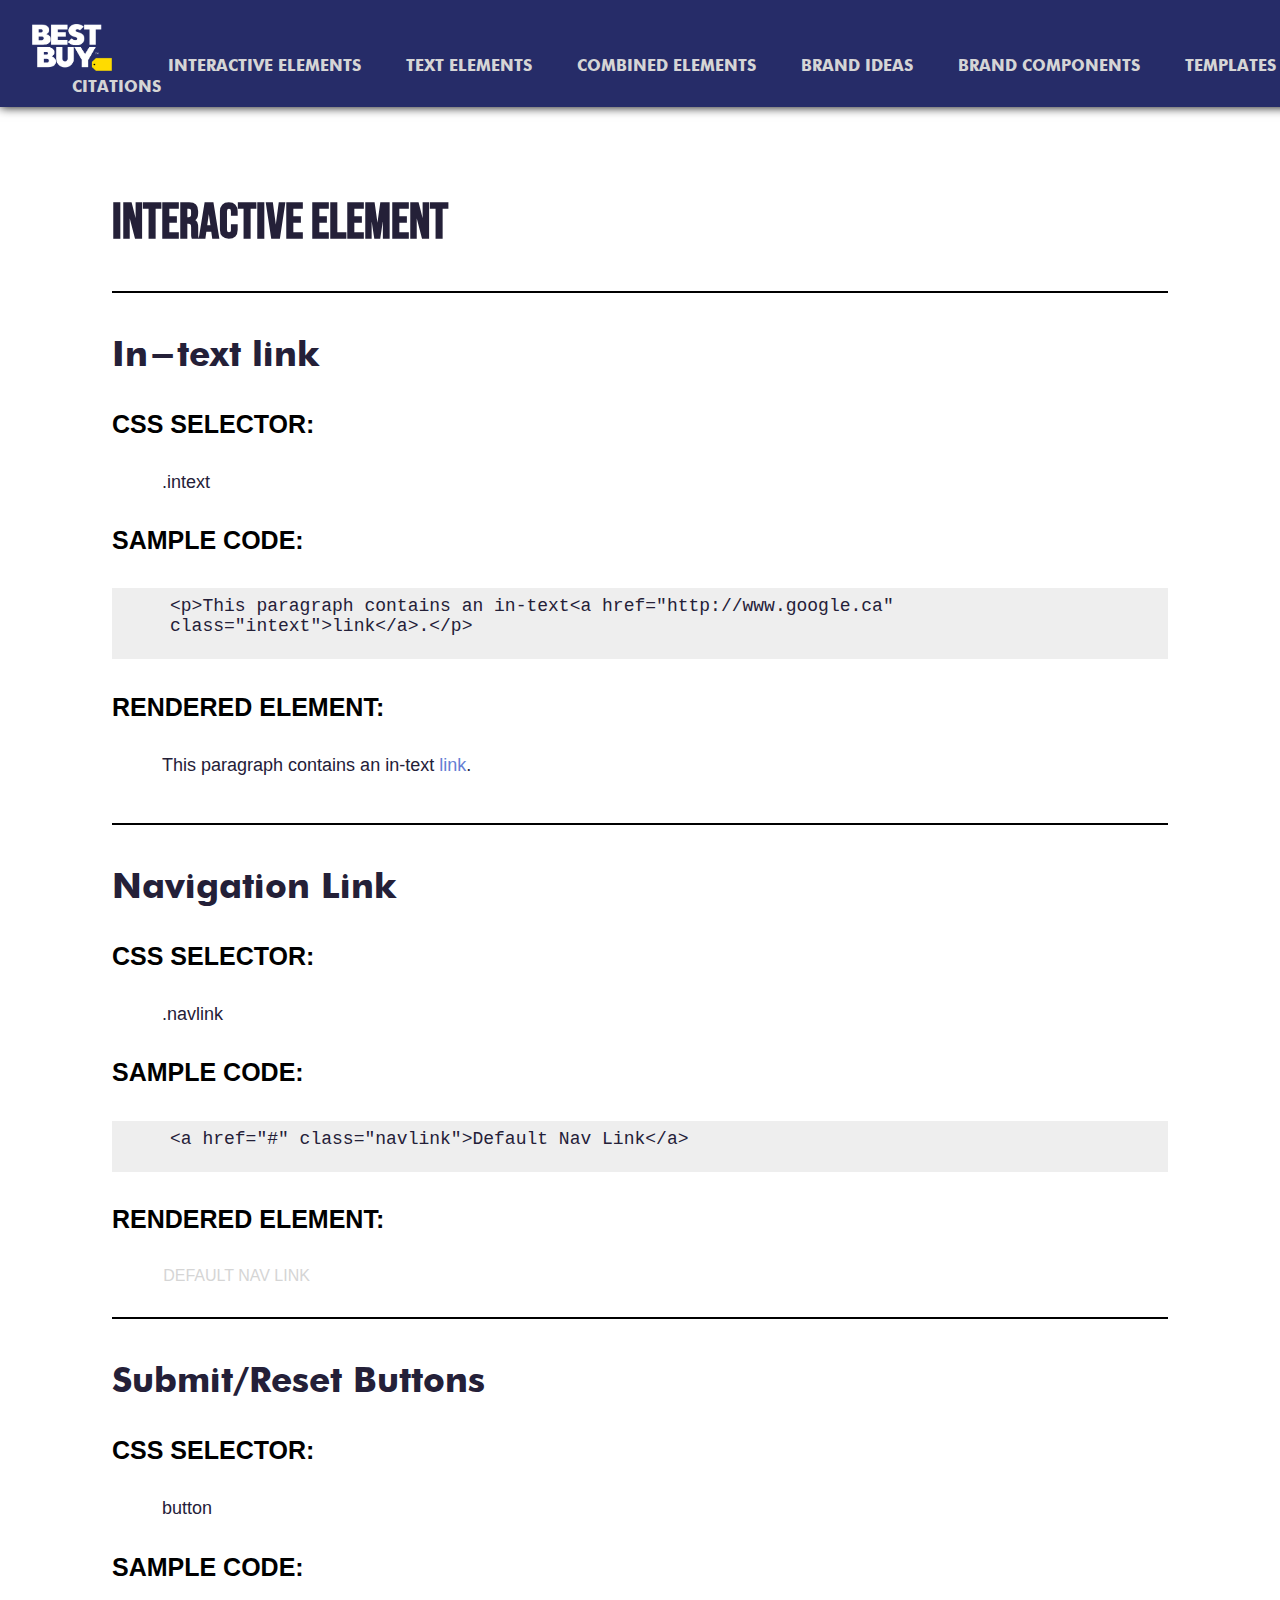
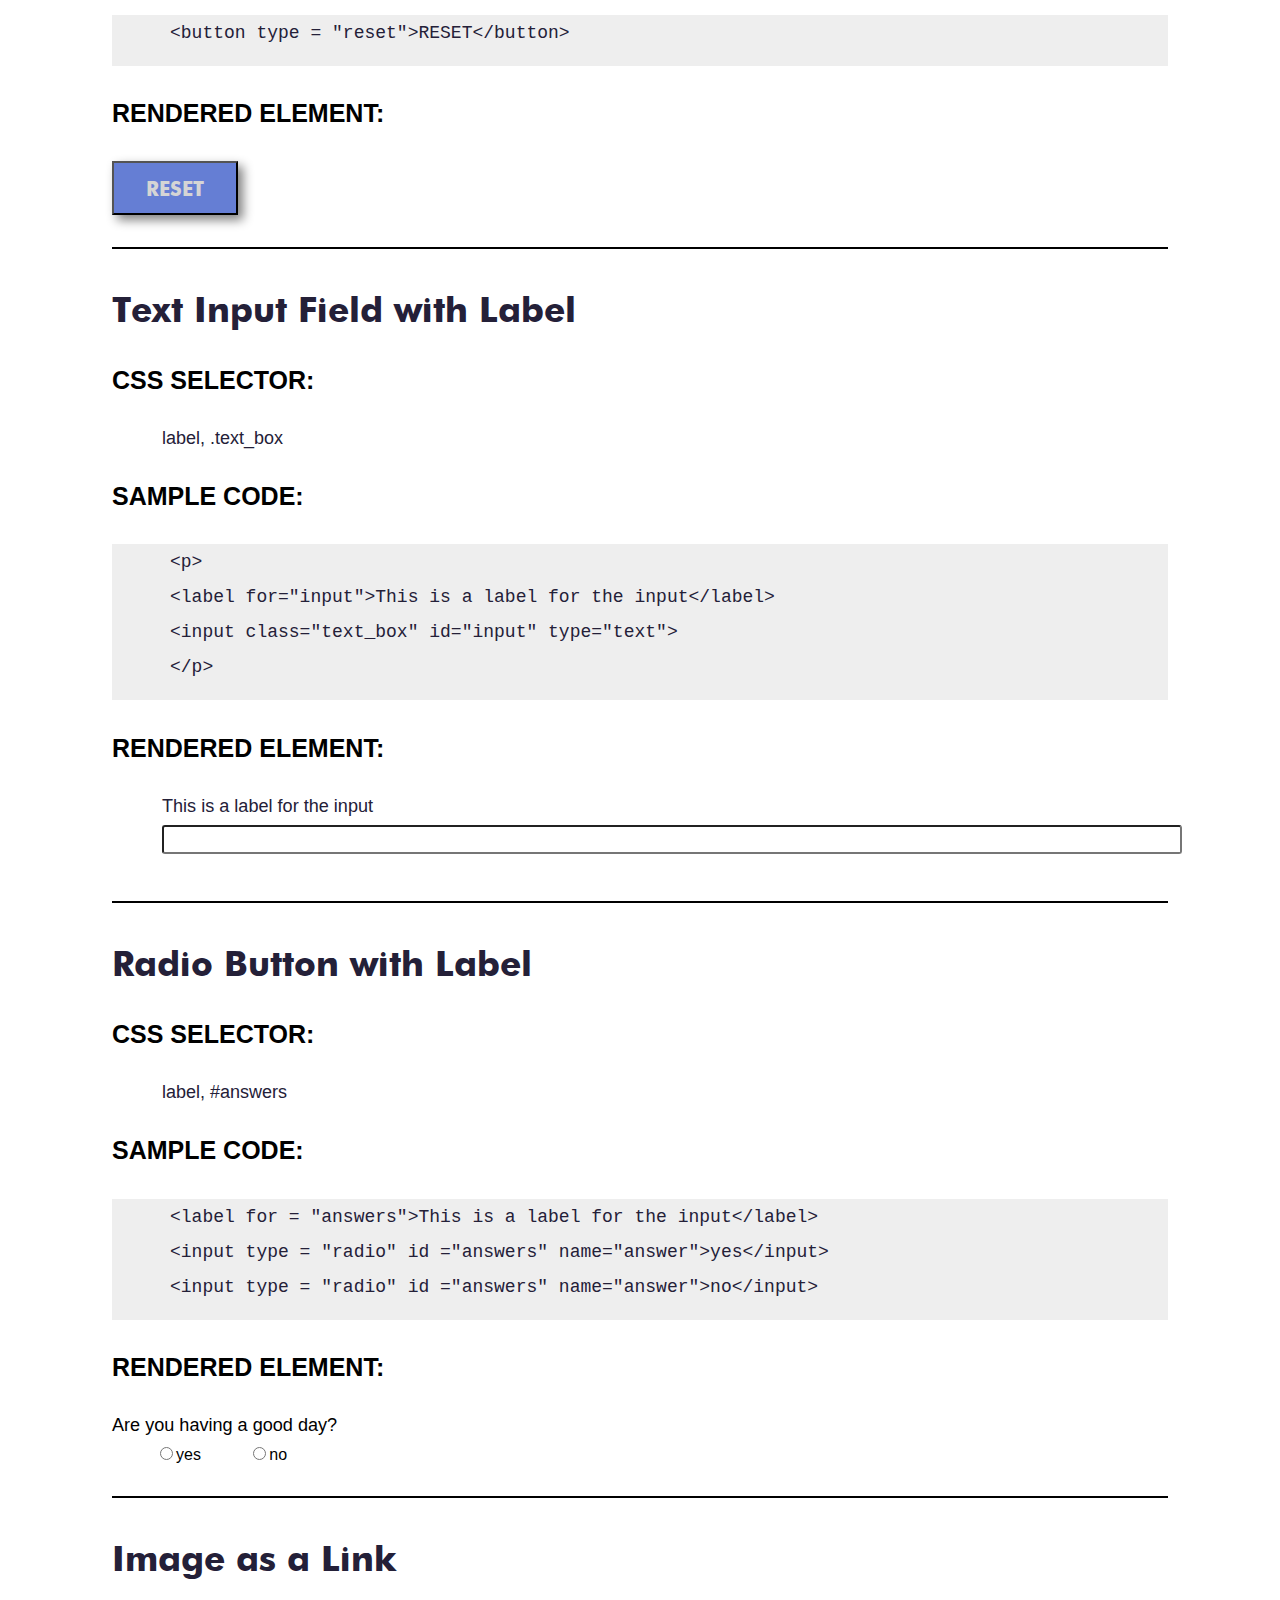
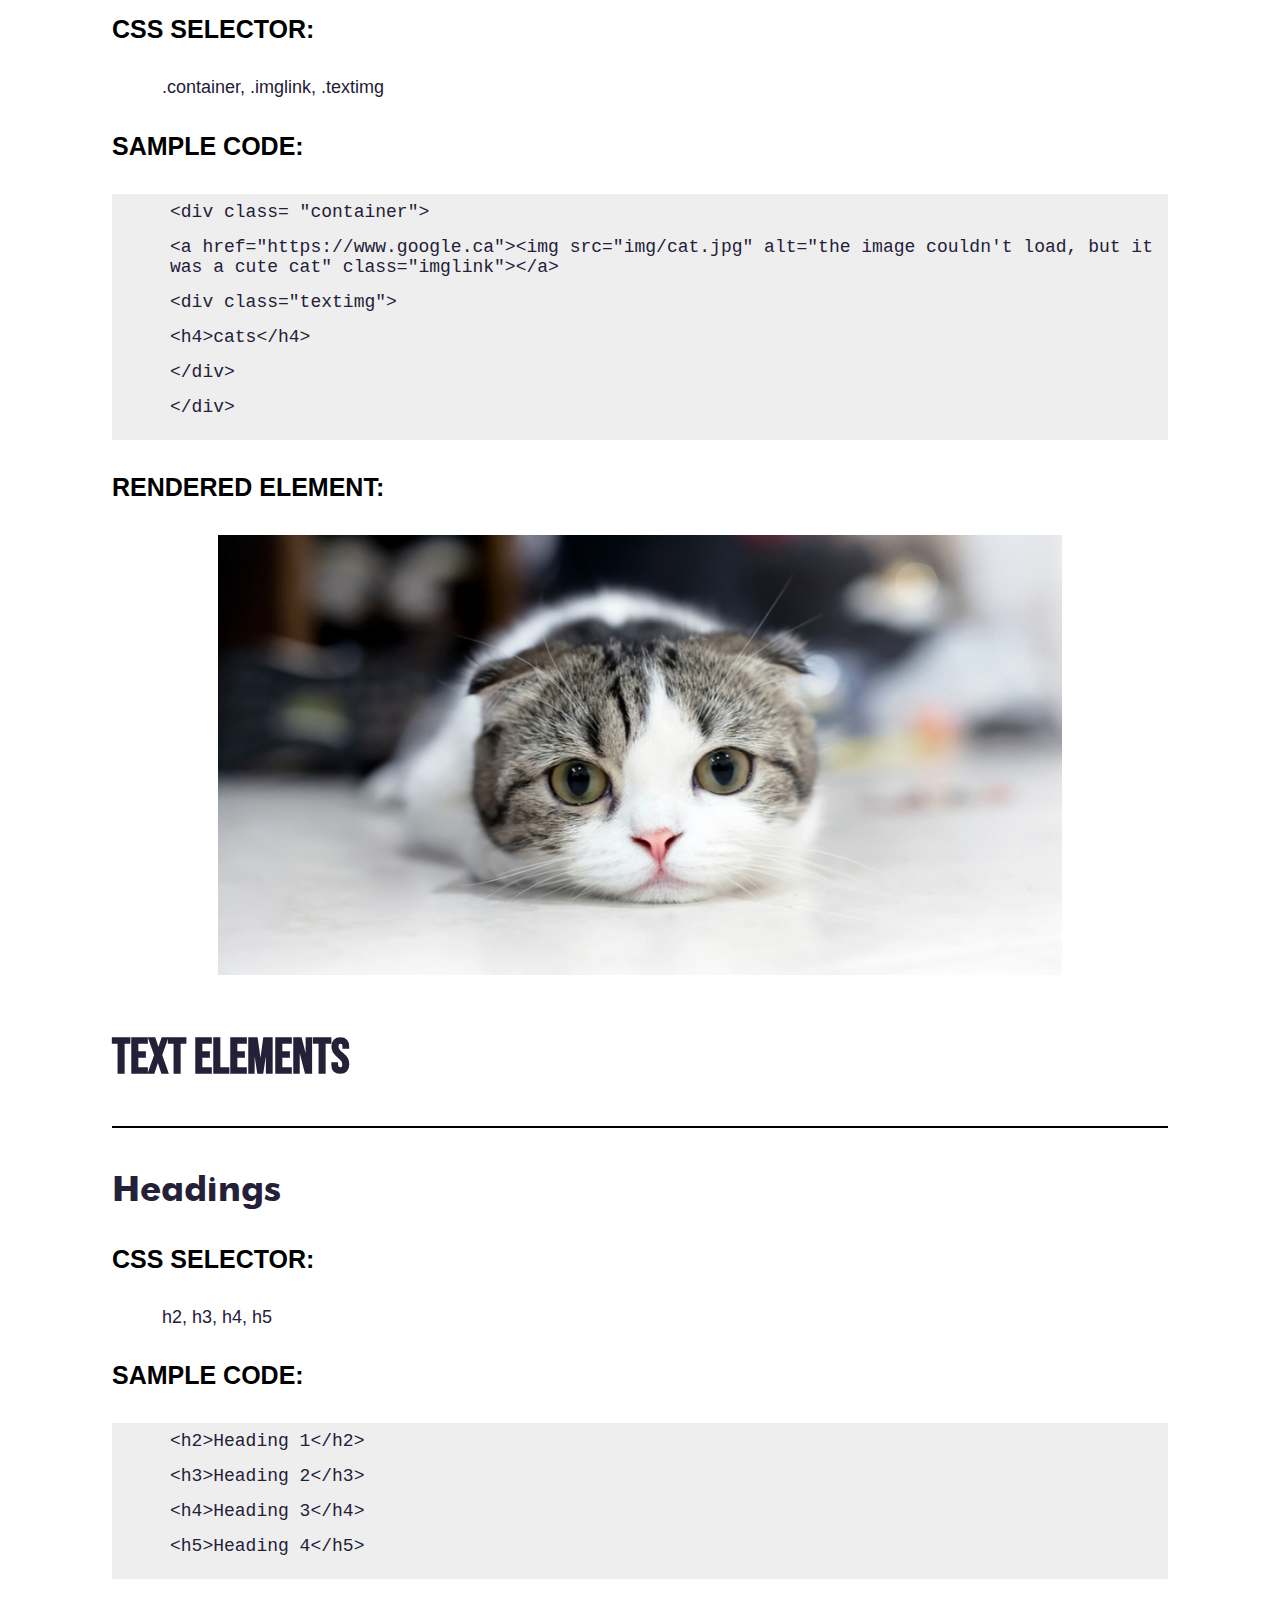
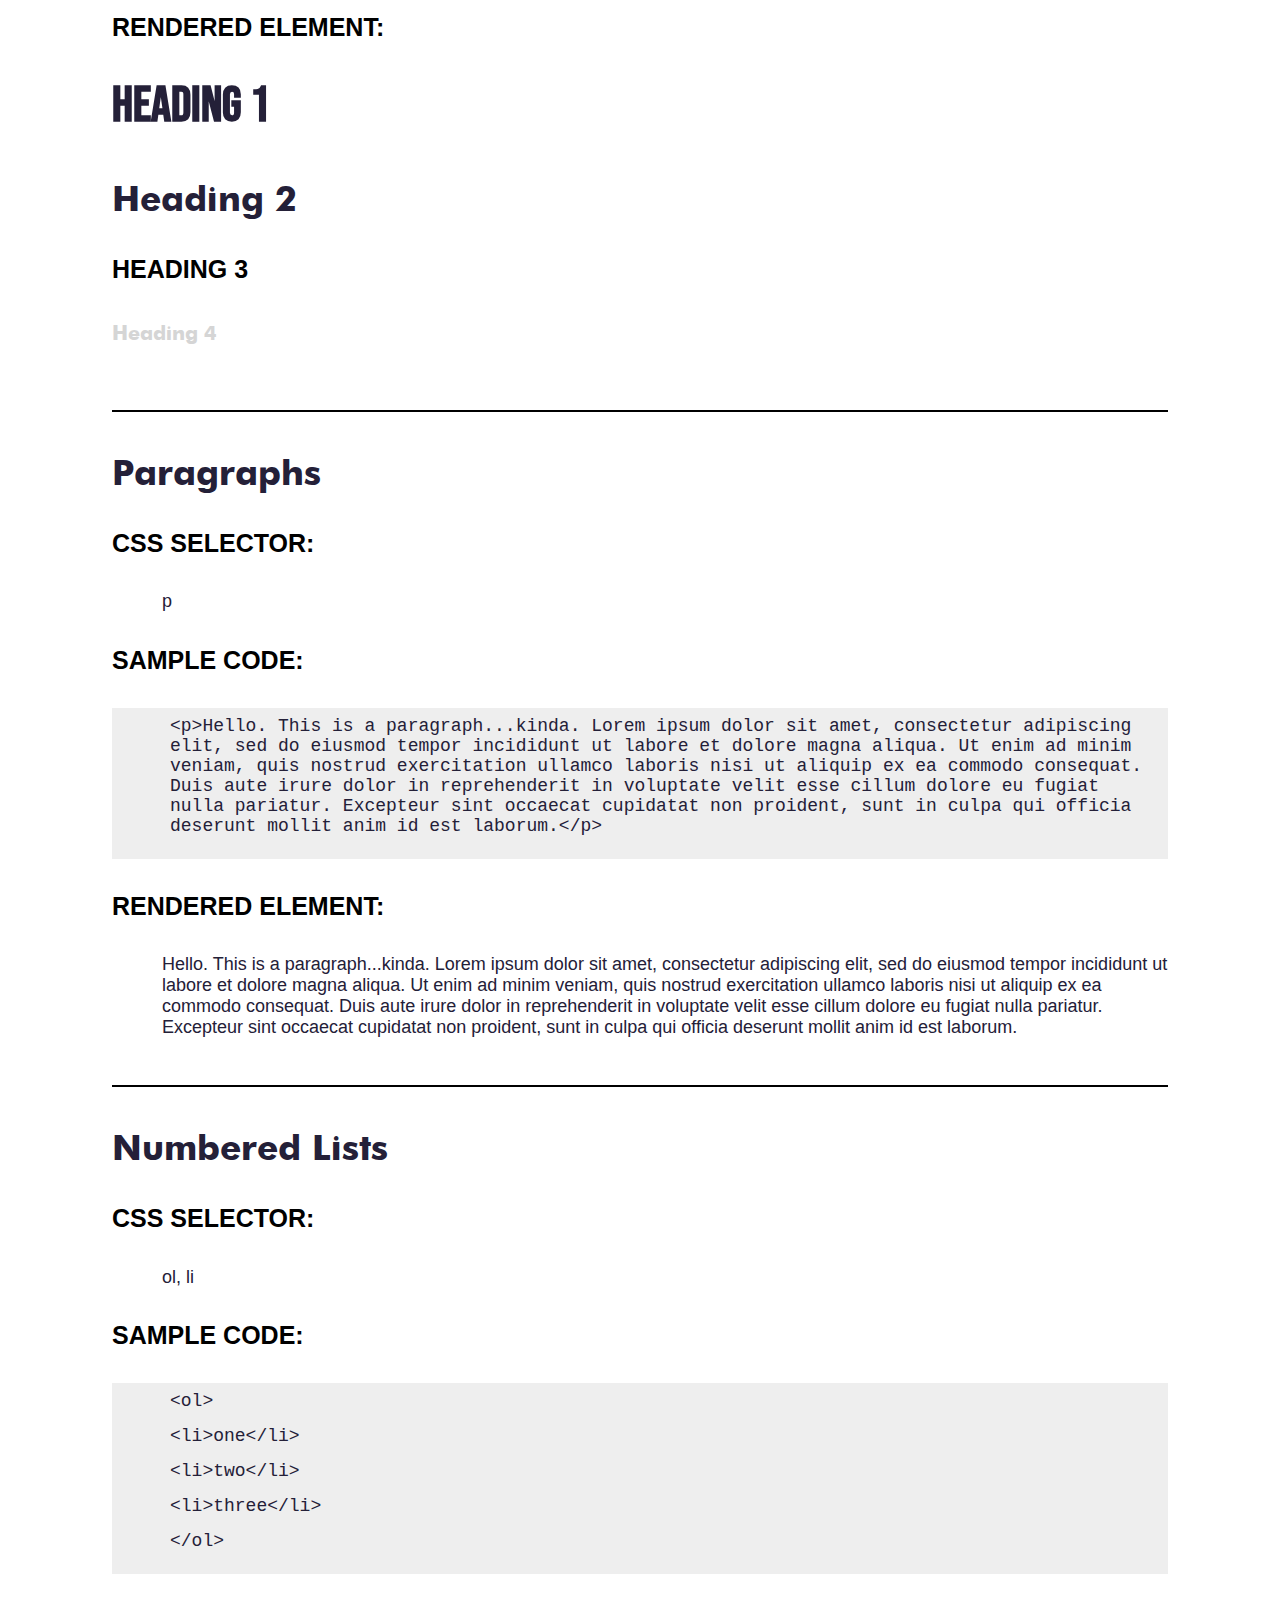
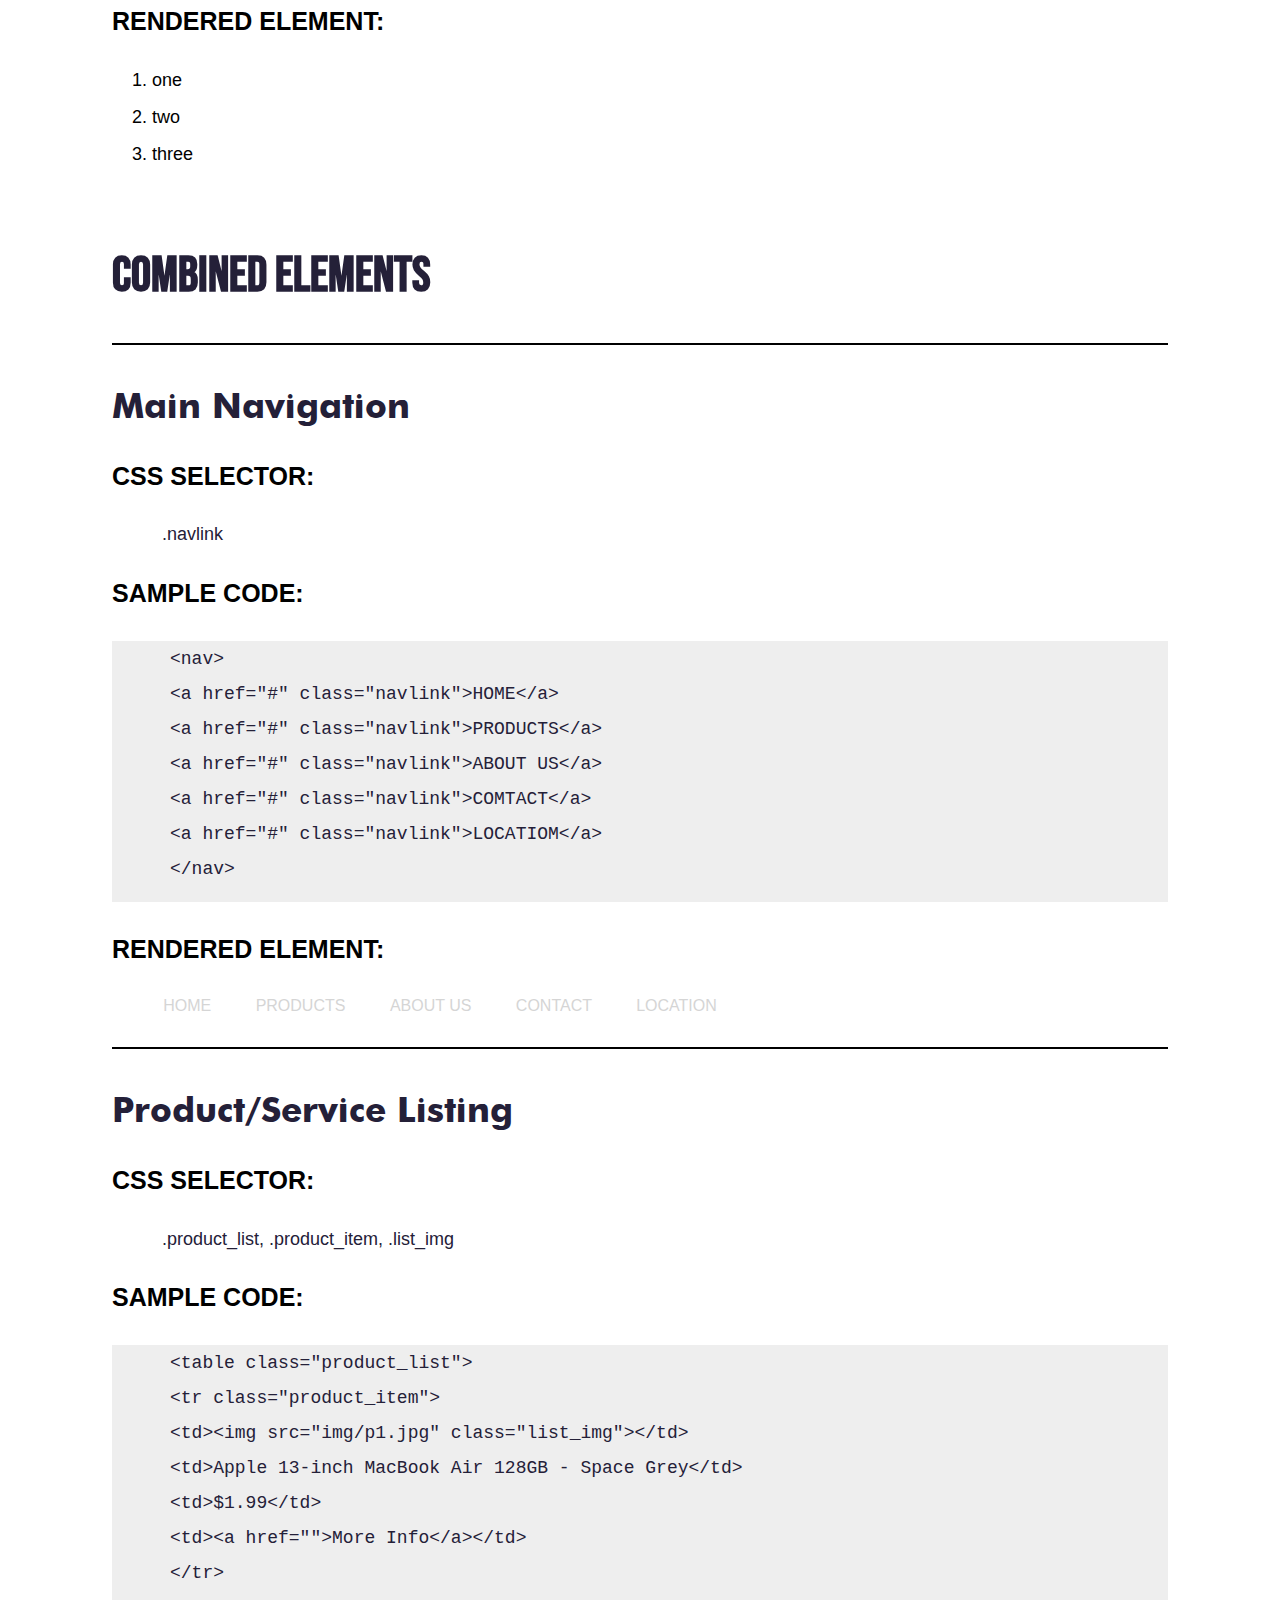
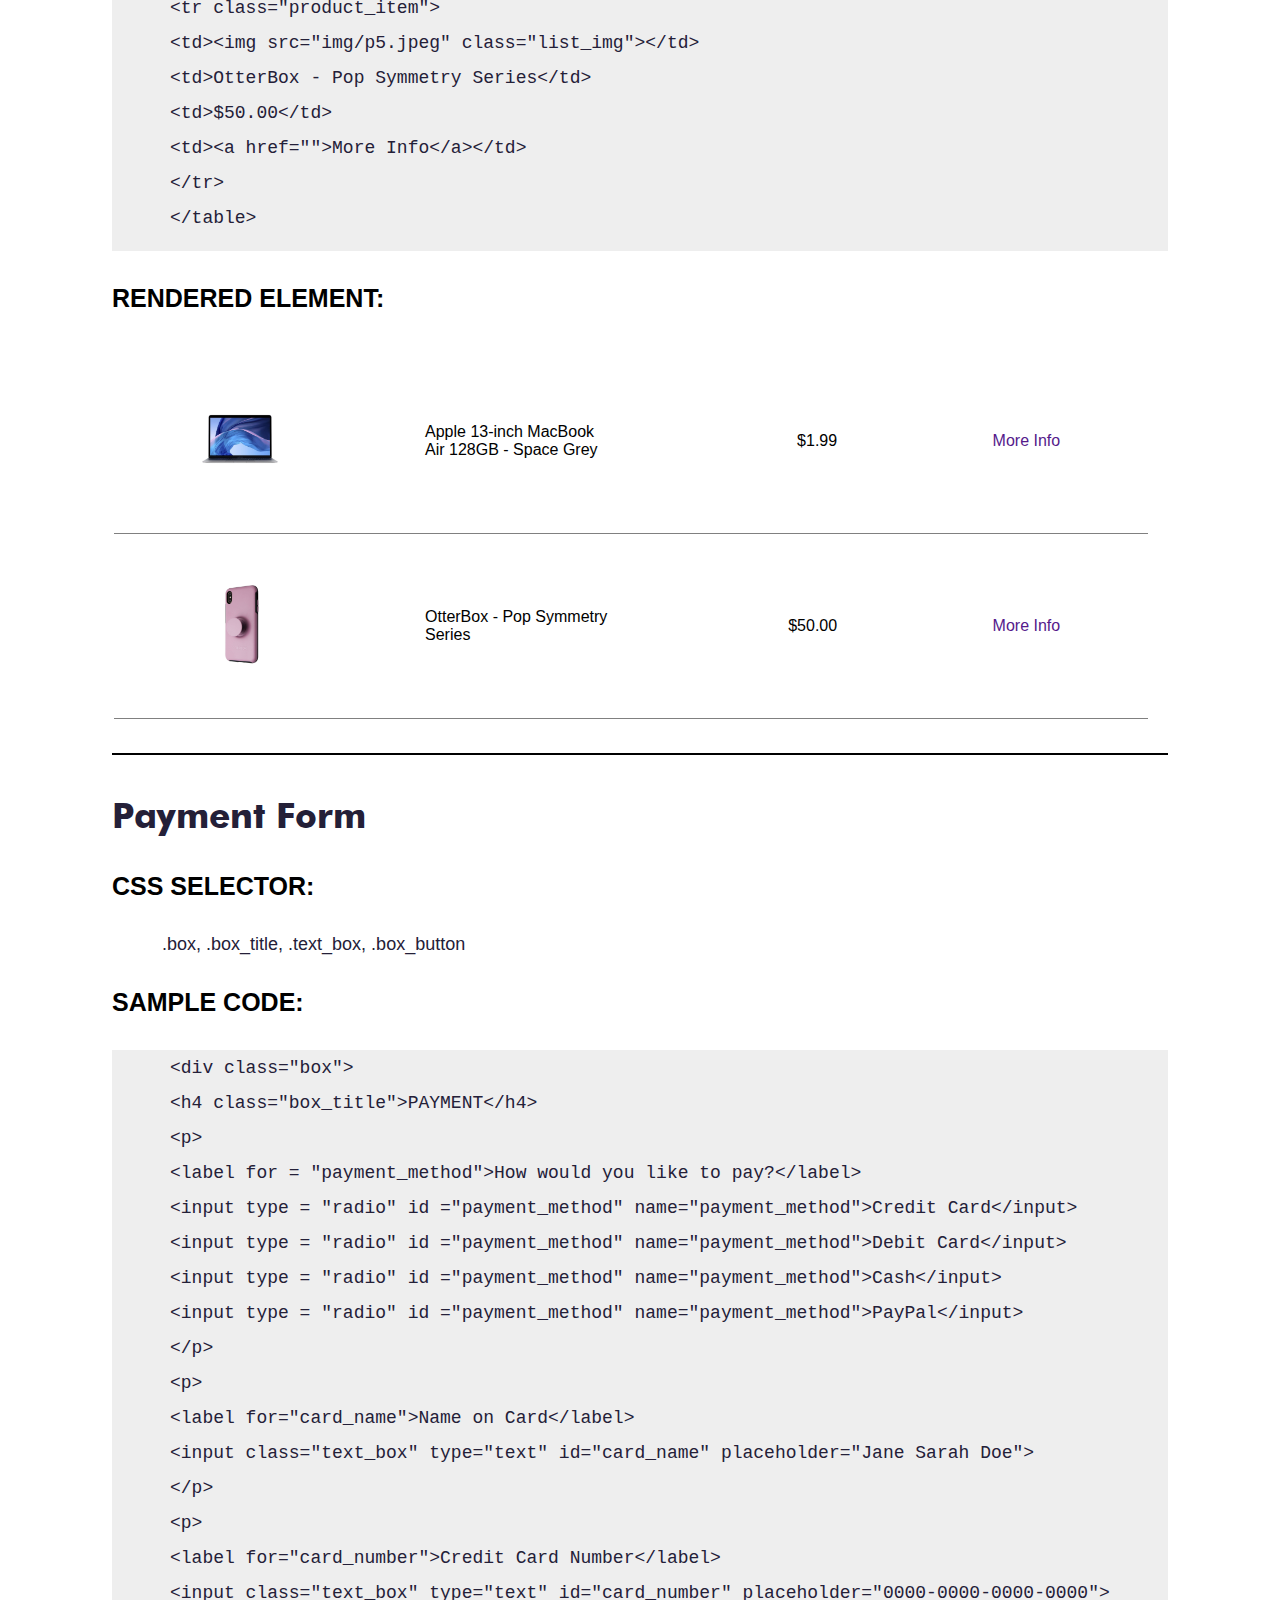
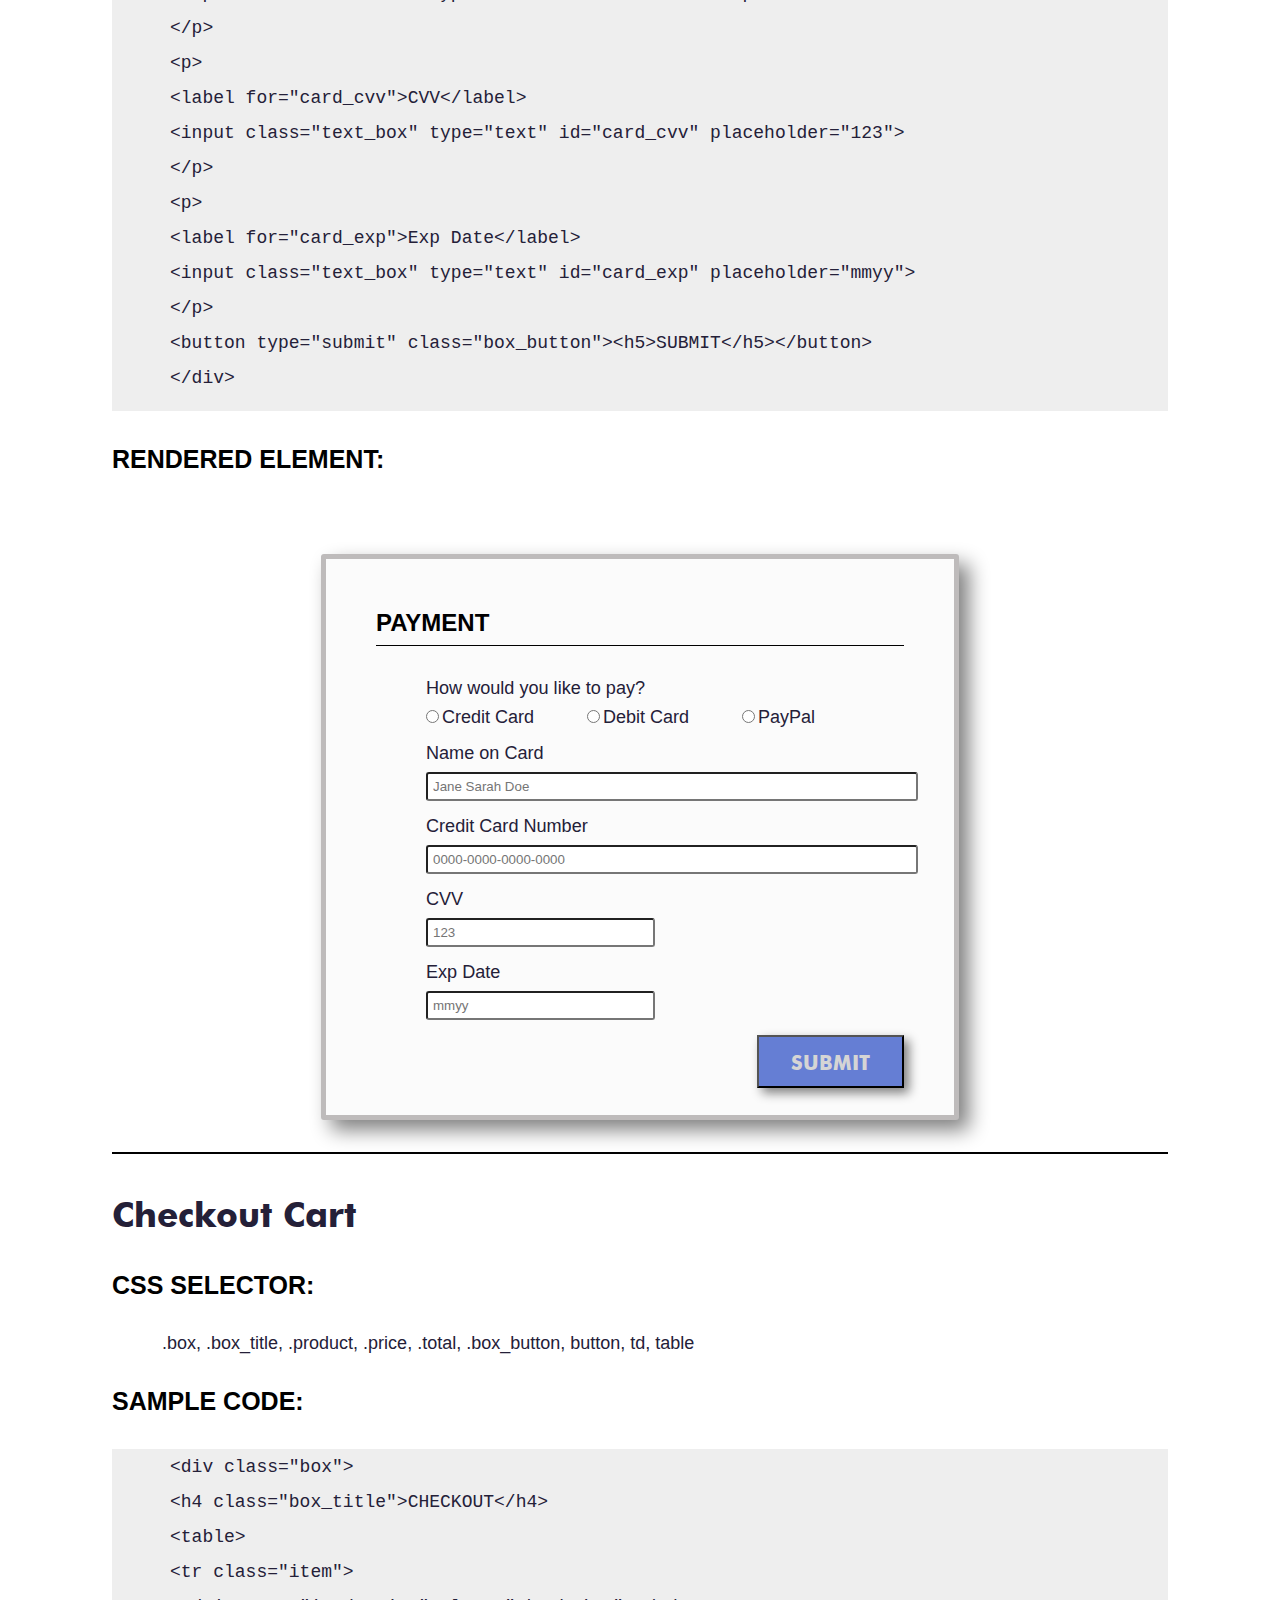
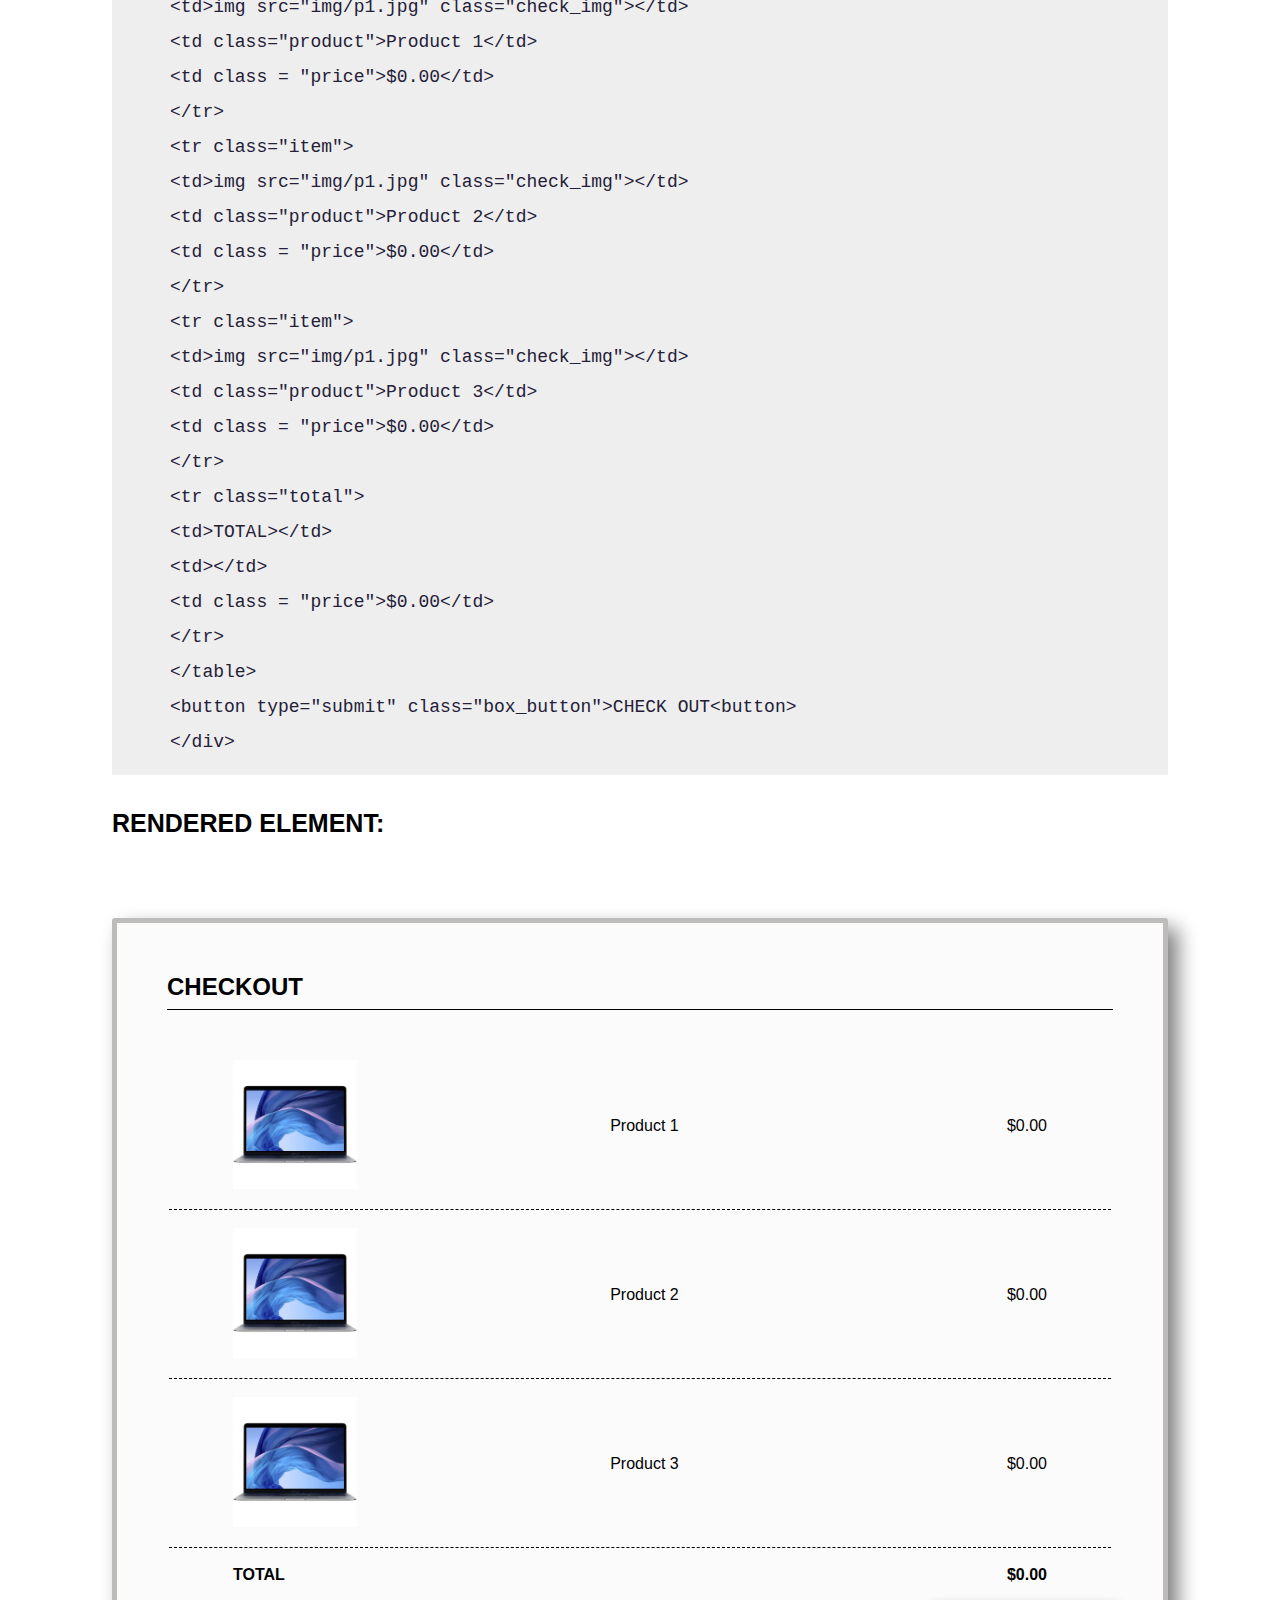
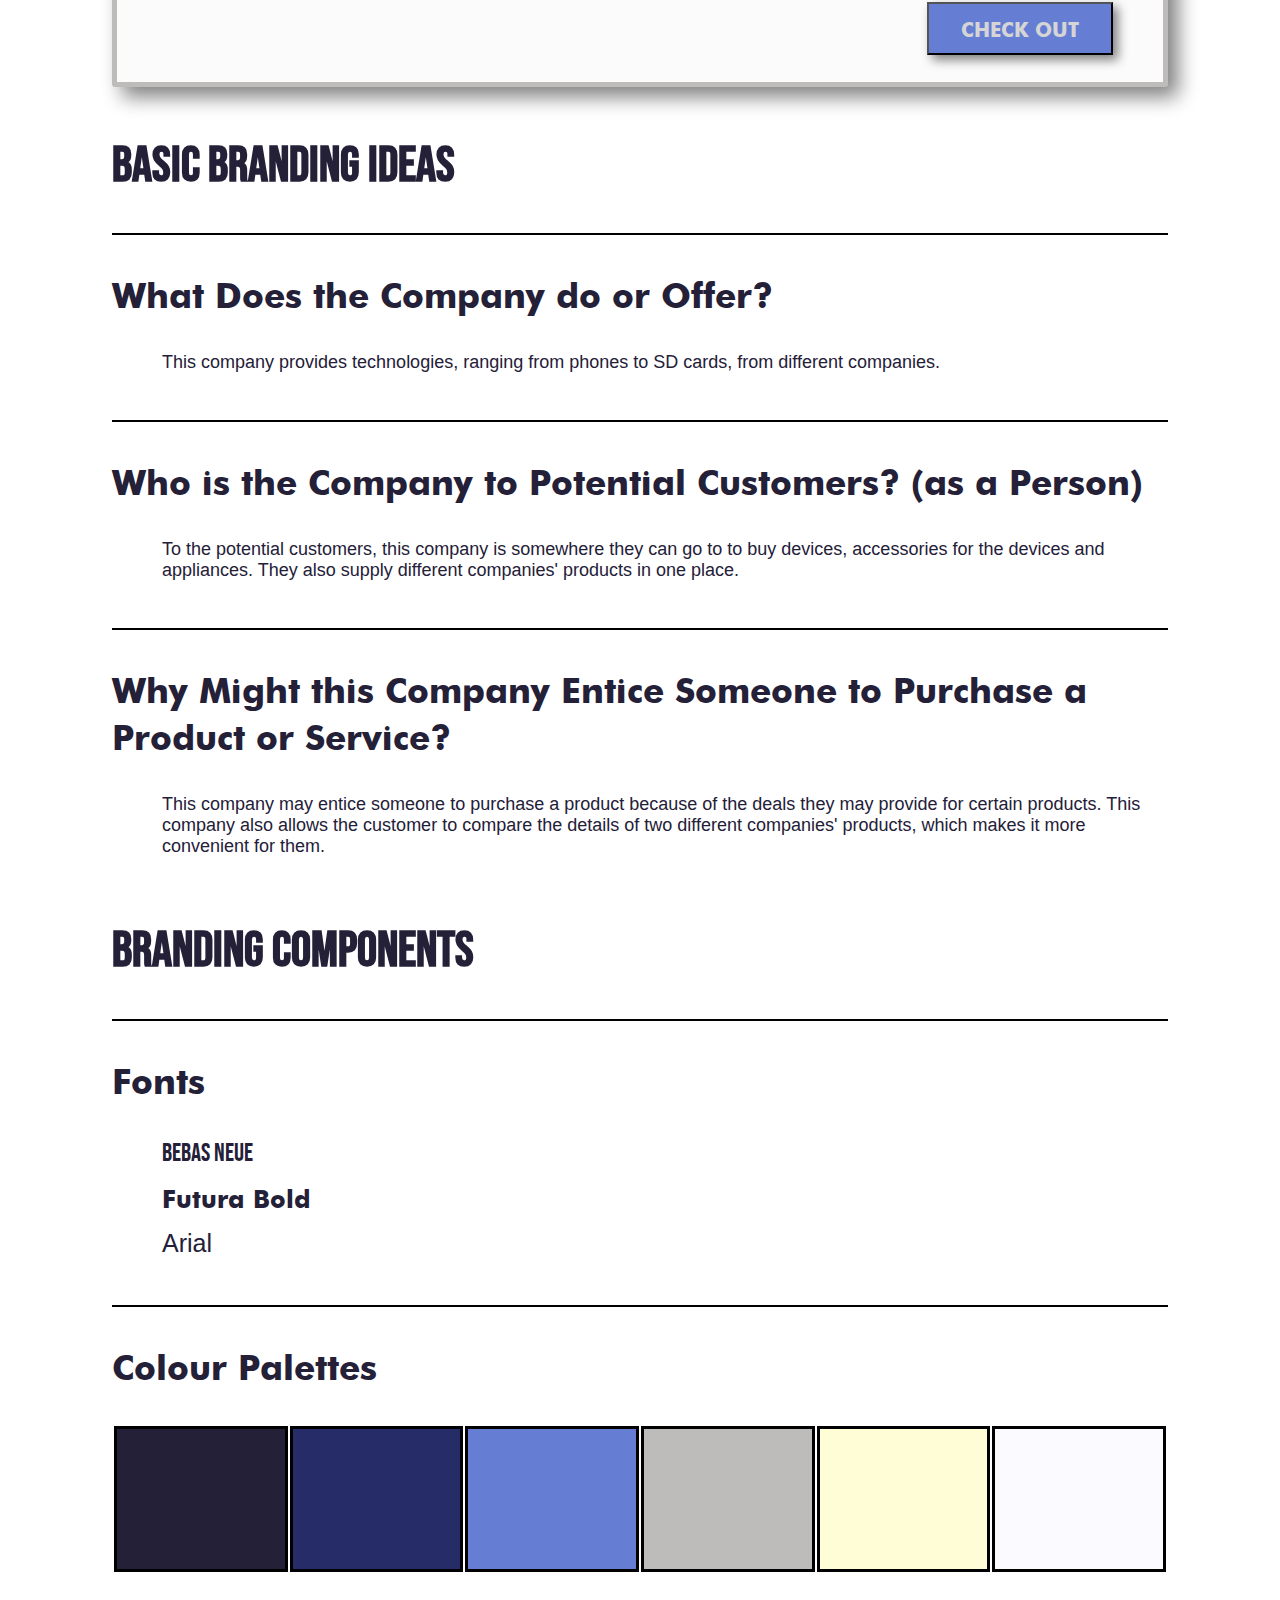
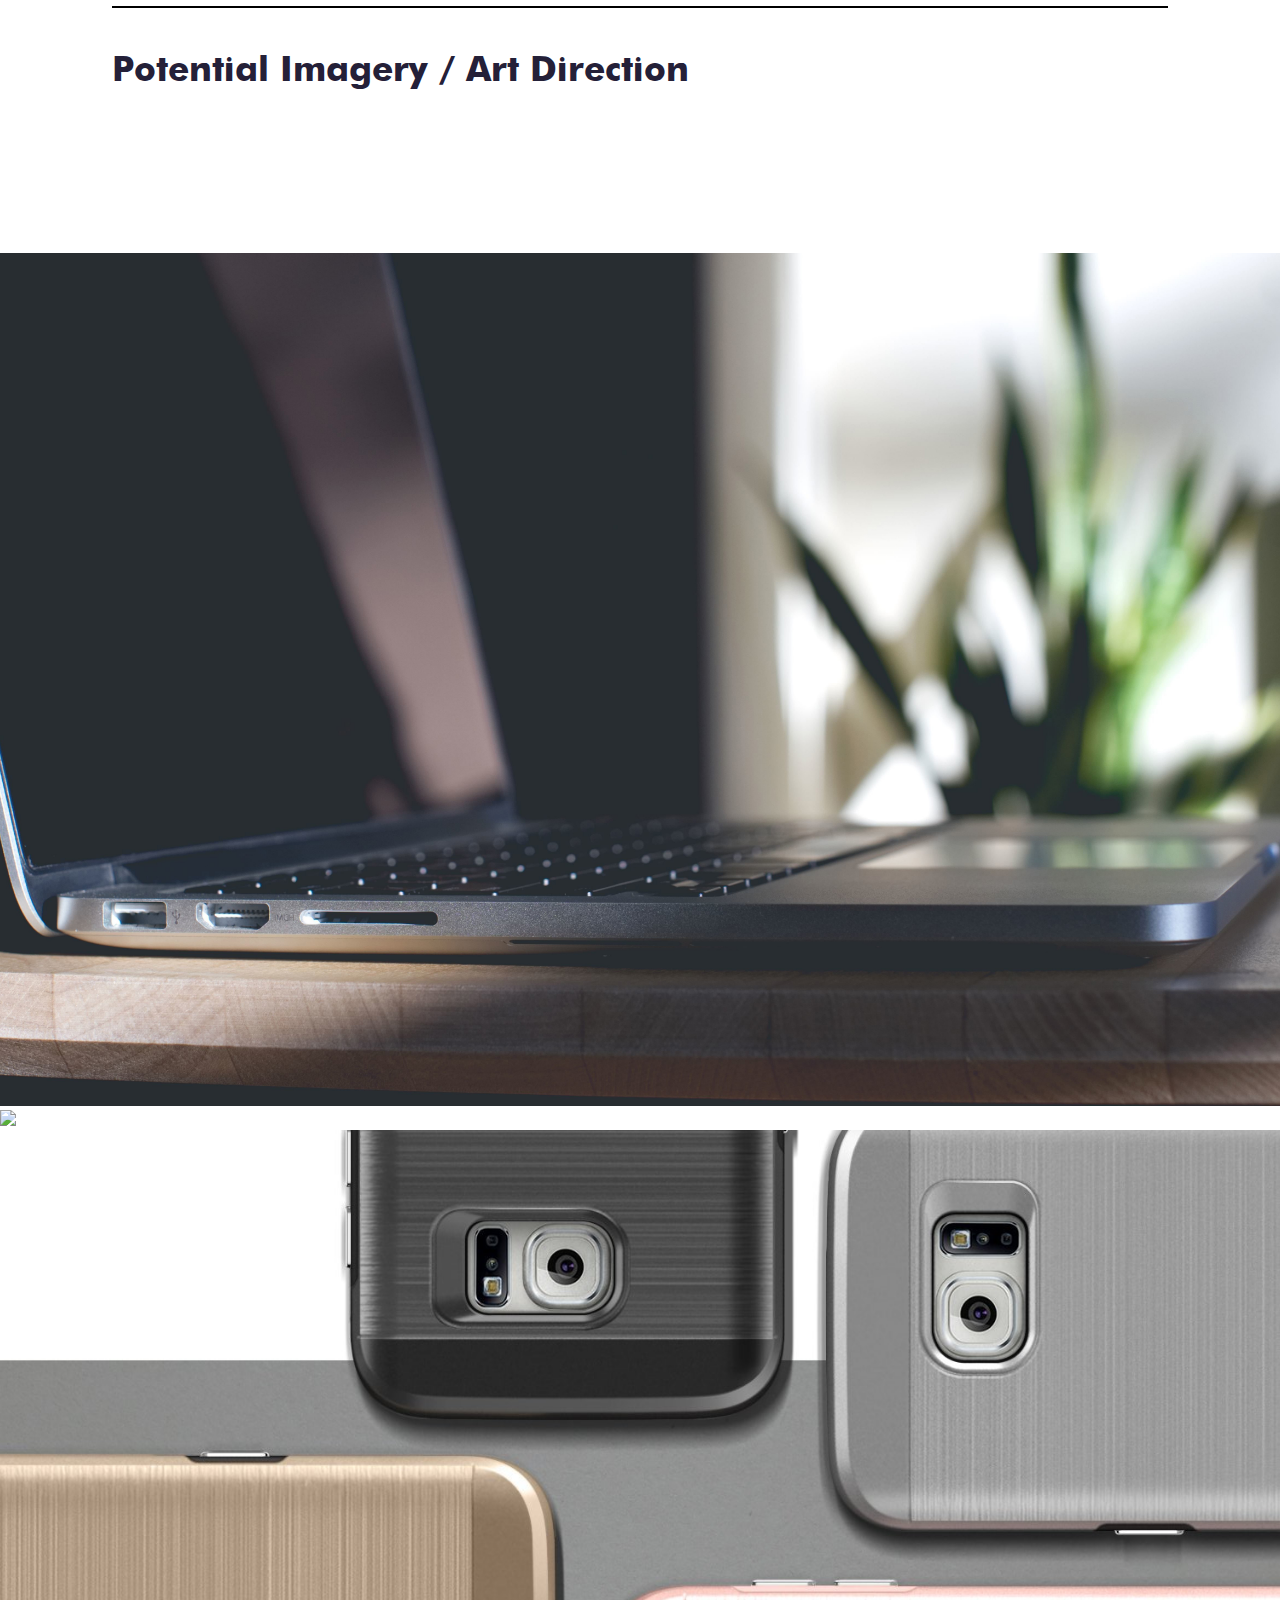
==== commit 6438a5af: "requirements for Oct 24" ====
--- a/index.html
+++ b/index.html
@@ -526,6 +526,10 @@
         <li>dafontfree. (n.d.). Futura Bold [font]. Recieved from https://www.dafontfree.net/freefonts-futura-f30.htm</li>
         <li>http://www.homes65.com/cozy-balcony-furniture-ideas-inspiration/</li>
         <li>https://www.lifewire.com/sennheiser-hd-600-review-4689534</li>
+        <li>https://www.bhphotovideo.com/c/product/1492877-REG/apple_mvfh2ll_a_13_3_macbook_air_with.html</li>
+        <li>https://www.daraz.pk/headphones-headsets/stereo-headphones/</li>
+        <li>info for product 1: https://www.bestbuy.ca/en-ca/product/apple-macbook-air-13-3-intel-core-i5-1-8-ghz-128gb-ssd-8gb-ram-english/10749364</li>
+        <li>info for product 2: https://www.bestbuy.ca/en-ca/product/beats-by-dr-dre-solo3-club-collection-on-ear-bluetooth-headphones-club-navy/13694626</li>
      </ul>
 
     </section>
--- a/css/main.css
+++ b/css/main.css
@@ -315,6 +315,7 @@
 
 .product_list td{
   width: 25%;
+  padding: 1rem;
 }
 
 .left{
@@ -330,9 +331,8 @@
 }
 
 .list_img{
-  width: 50%;
-  height: auto;
-  float: left;
+  height: 5rem;
+  width: auto;
 }
 
 .check_img{
--- a/css/hamburger.css
+++ b/css/hamburger.css
@@ -24,6 +24,7 @@
     float: left;
     margin-top: 1rem;
     margin-left:  2rem;
+    cursor: pointer;
   }
 
   nav .navlink{
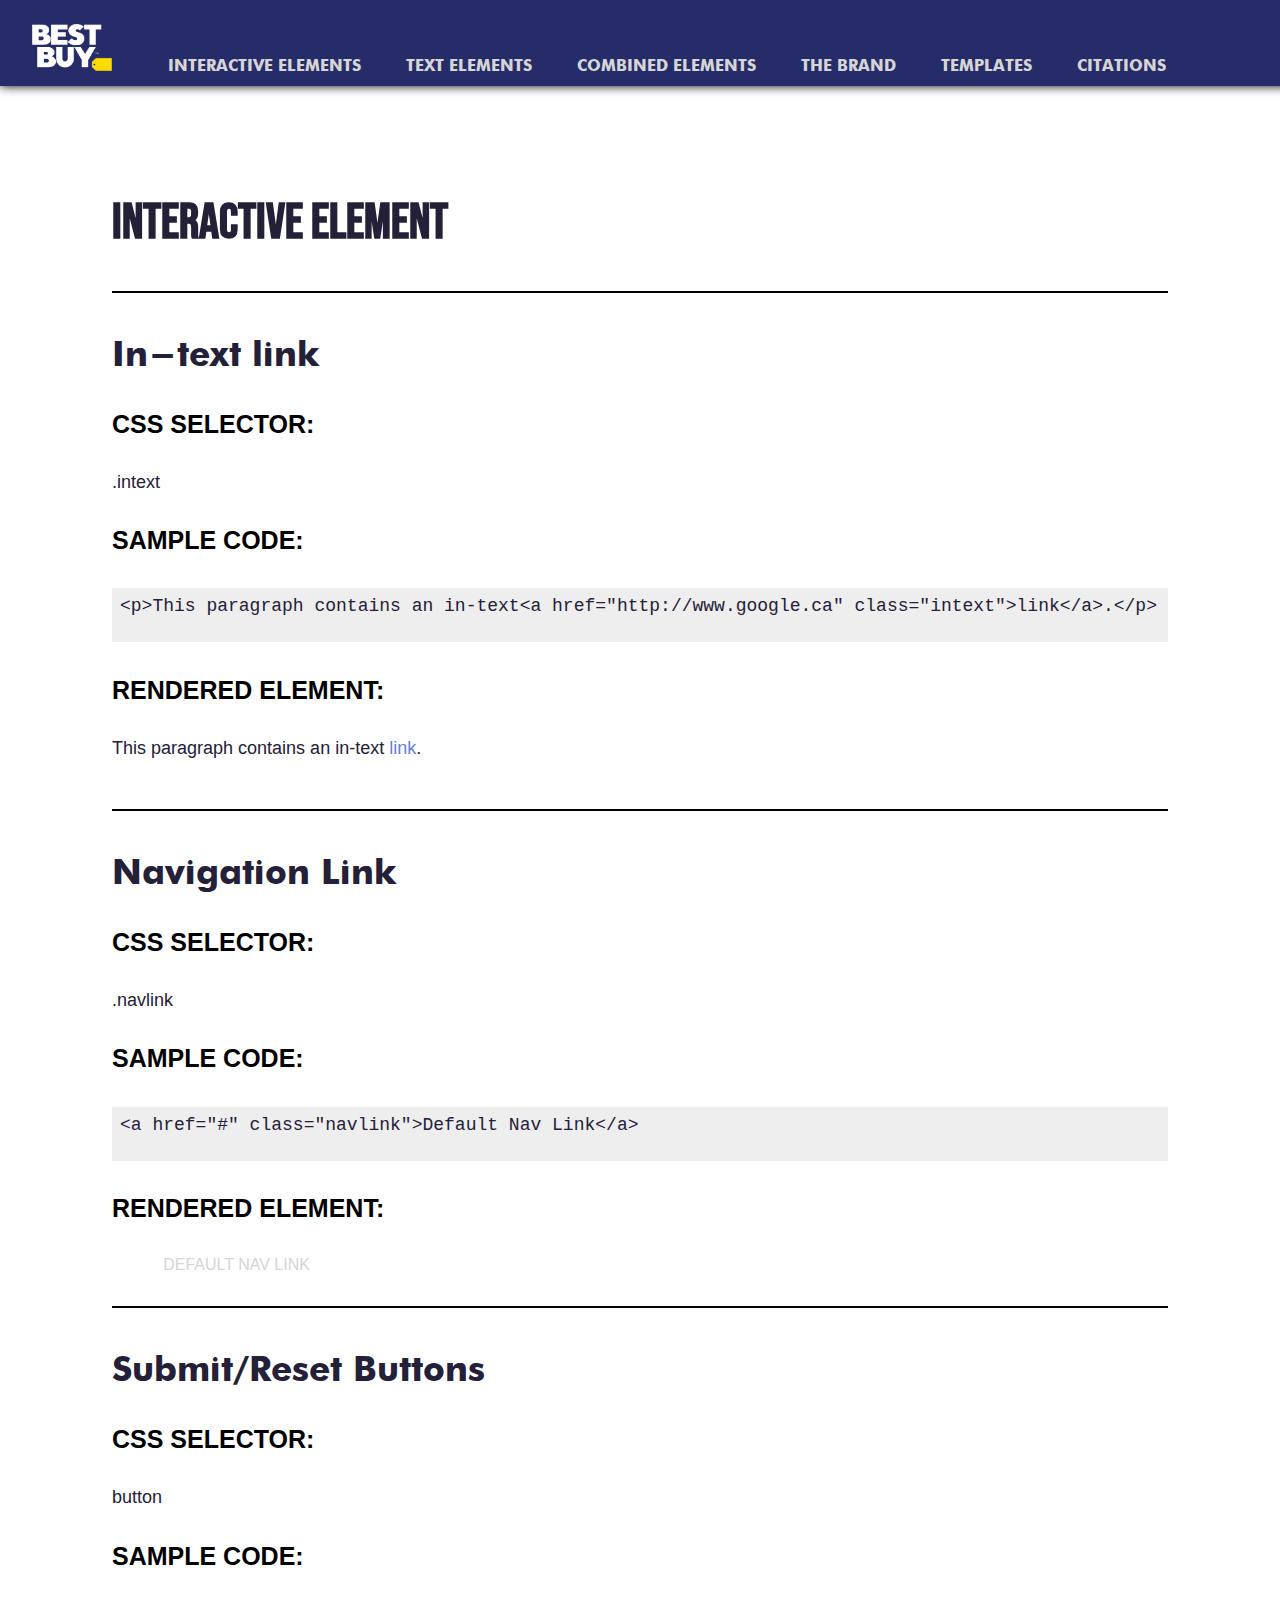
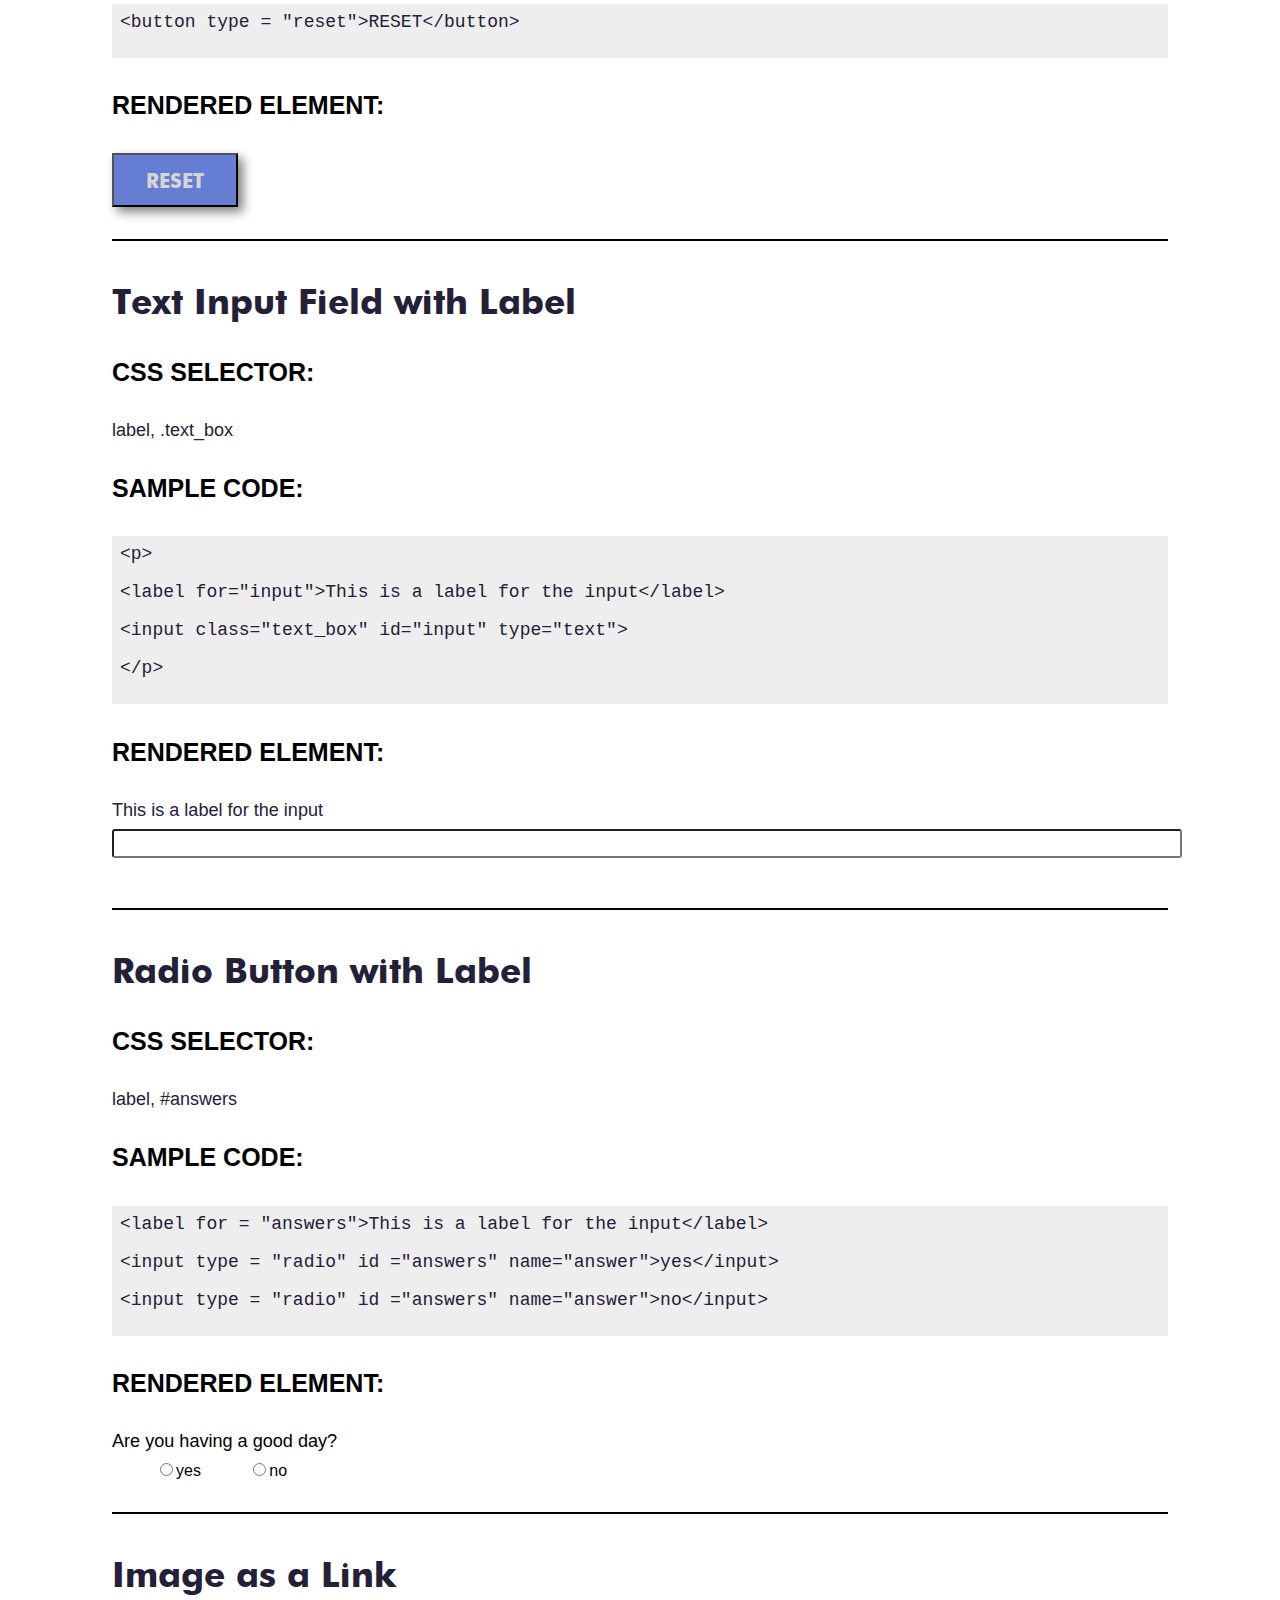
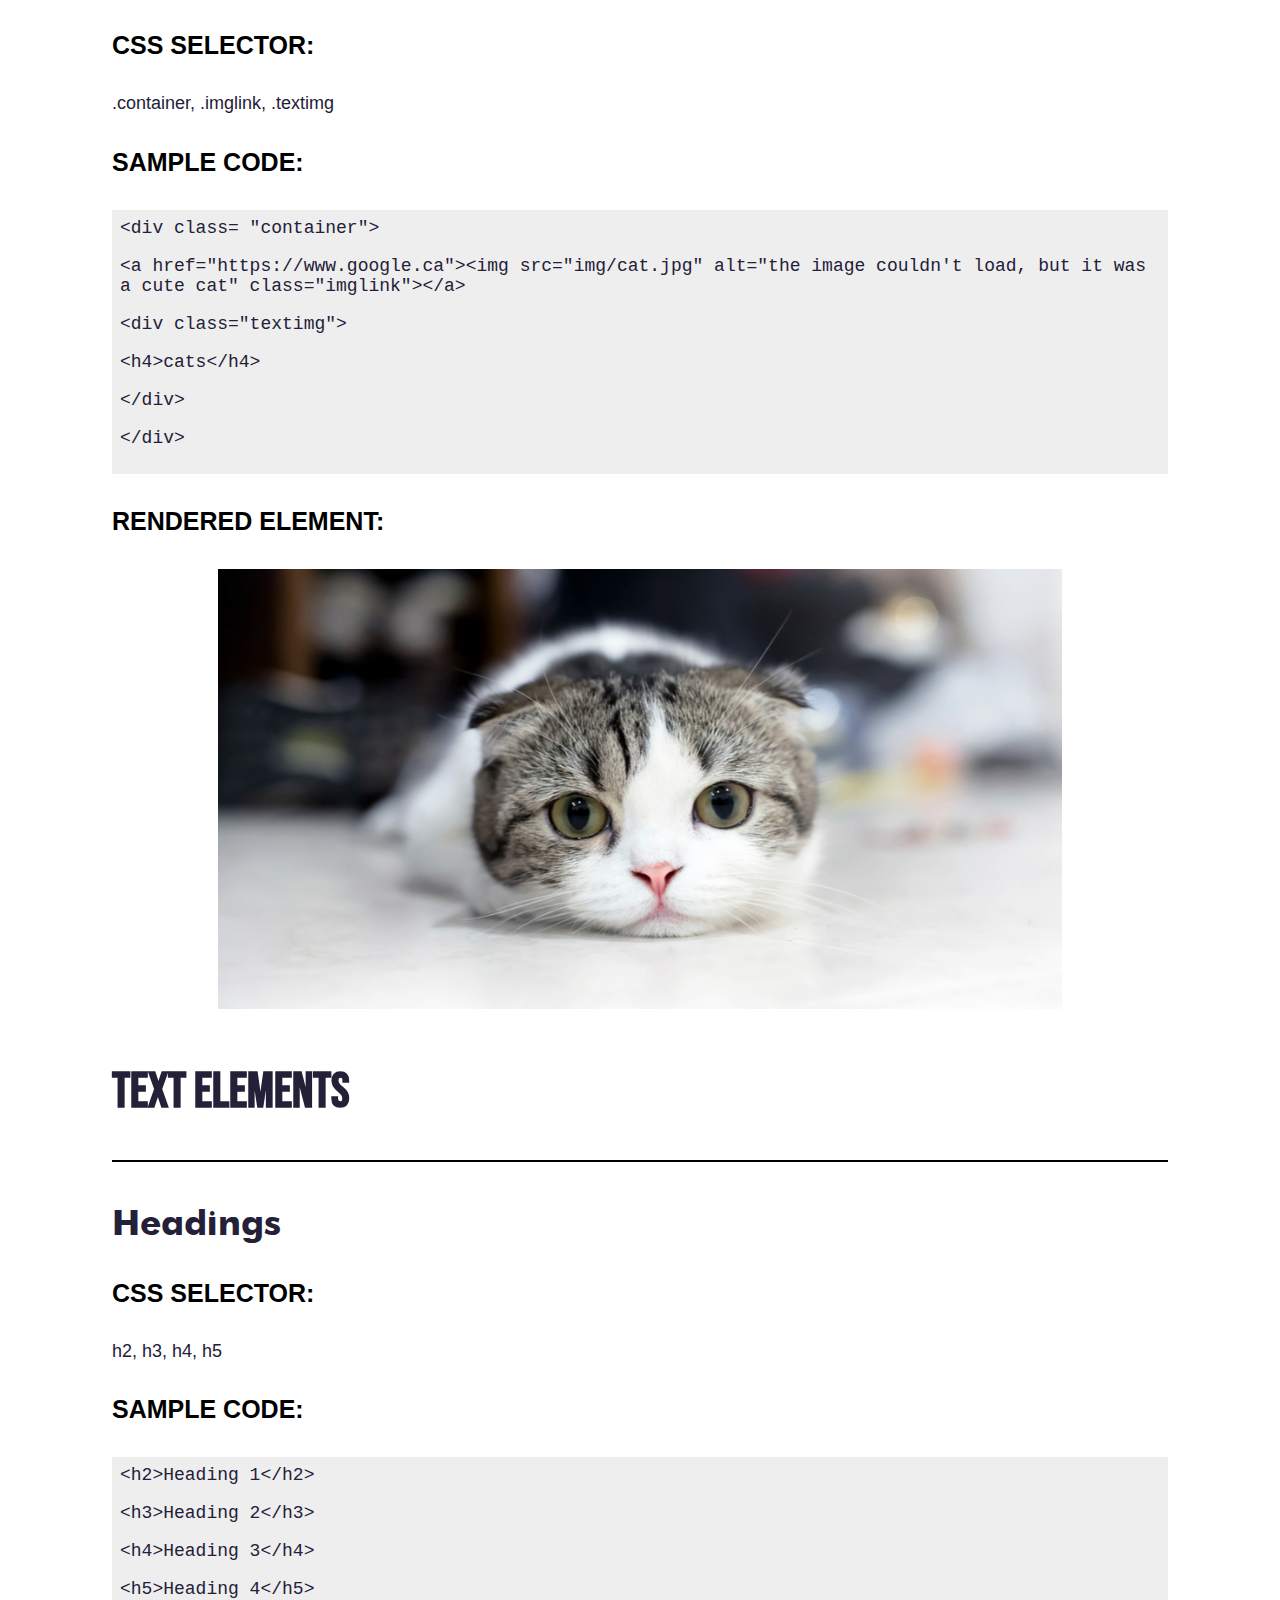
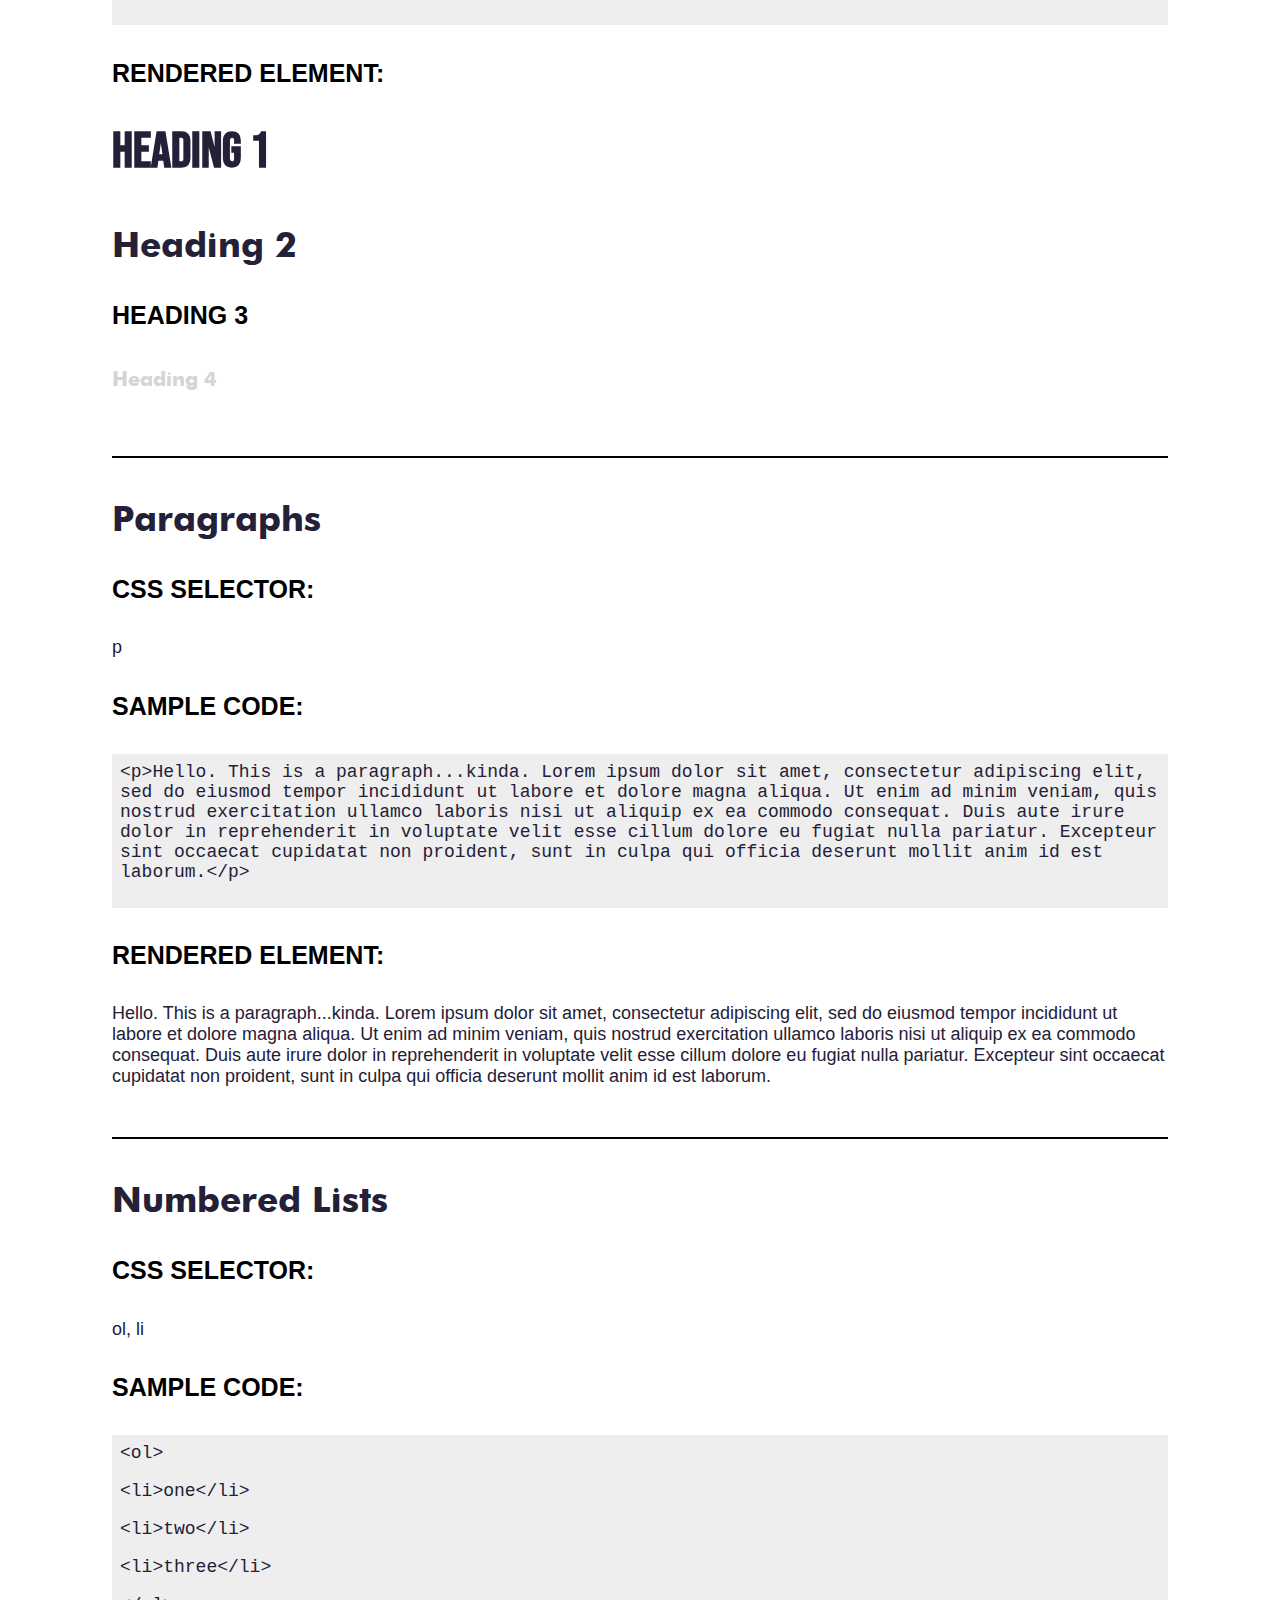
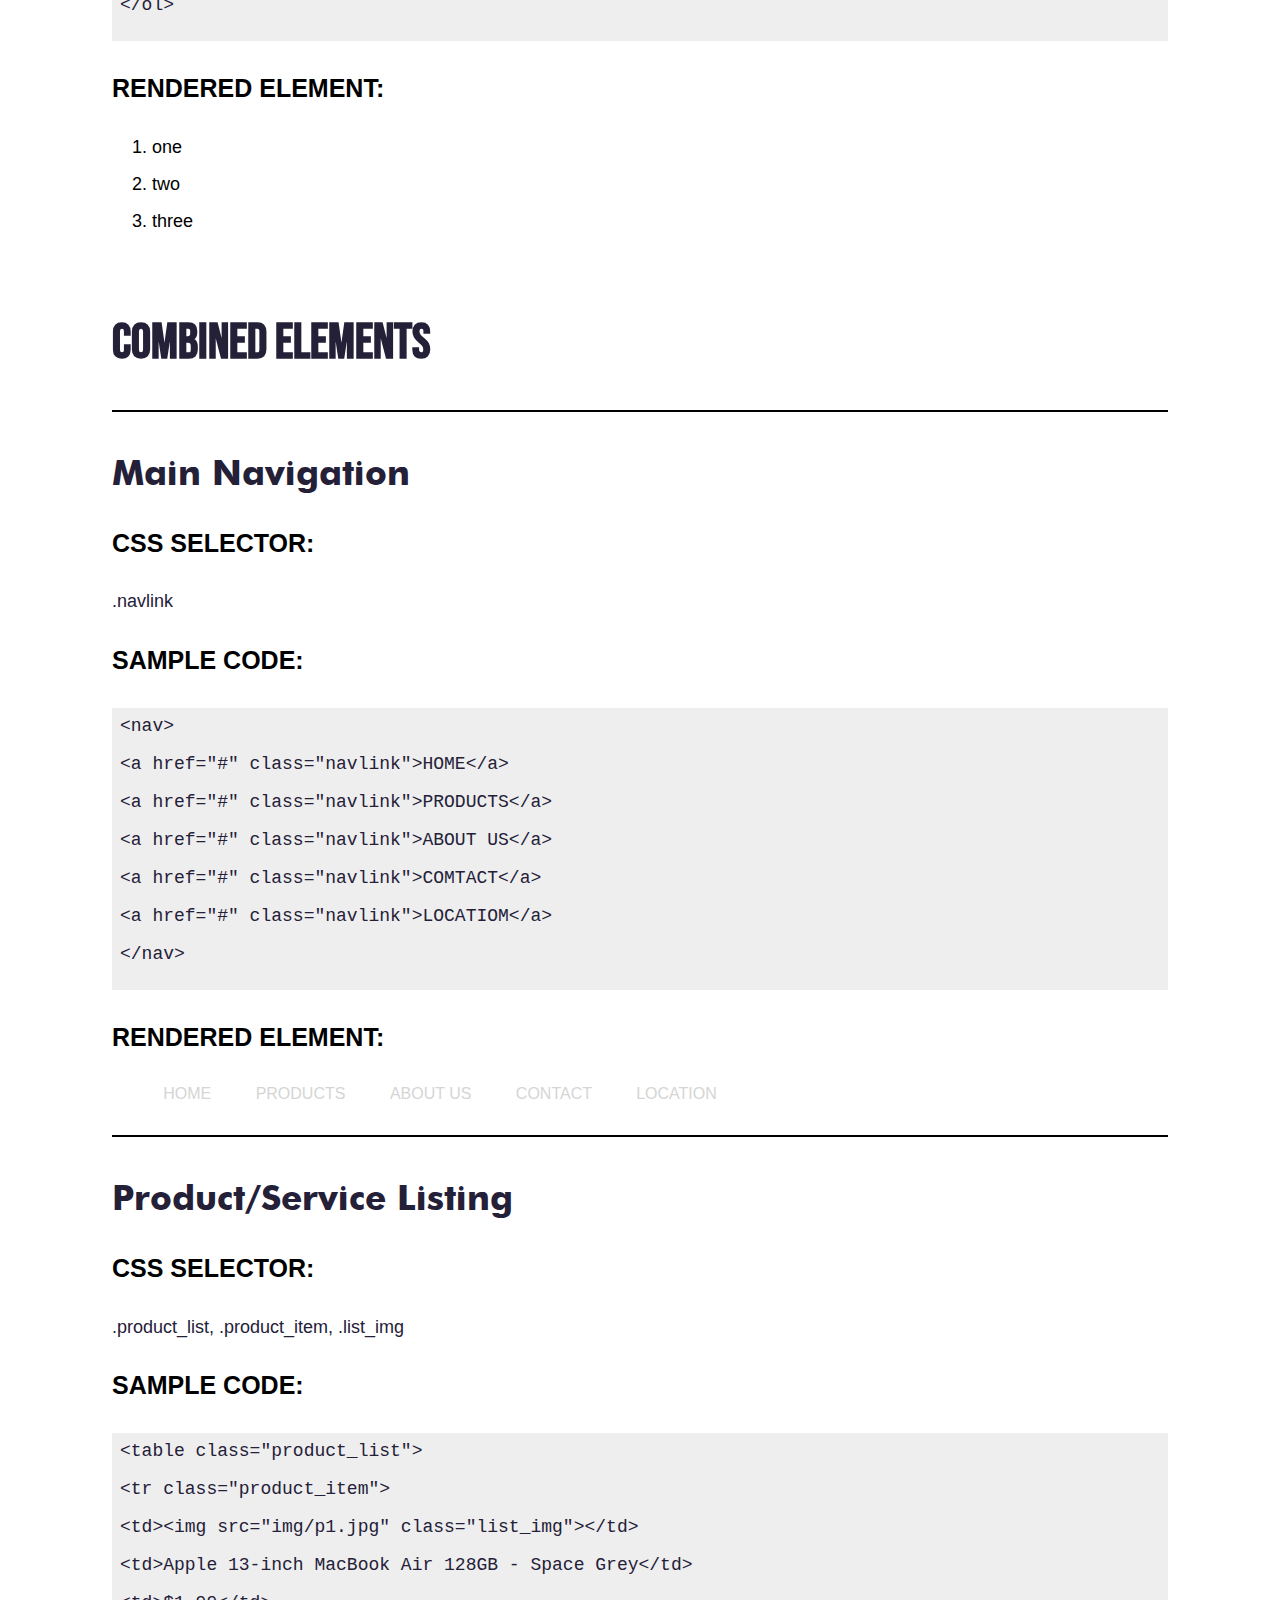
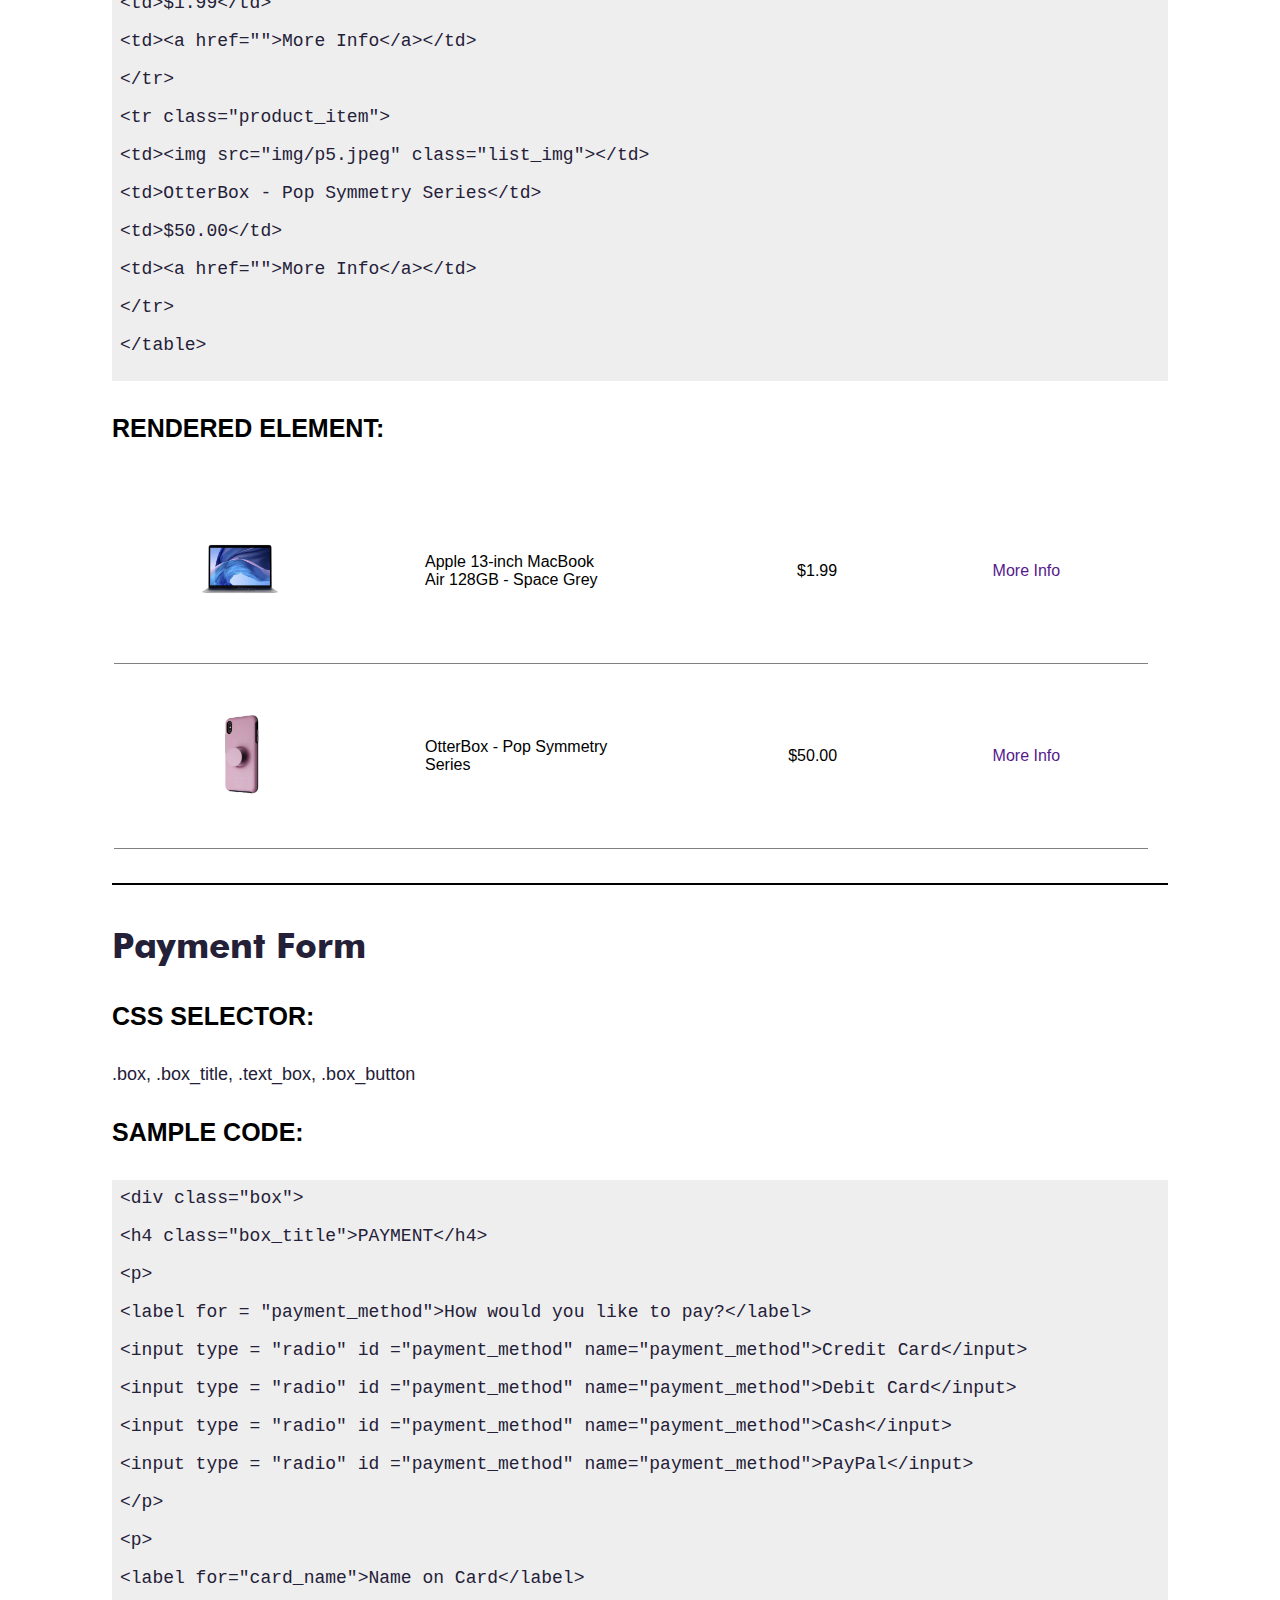
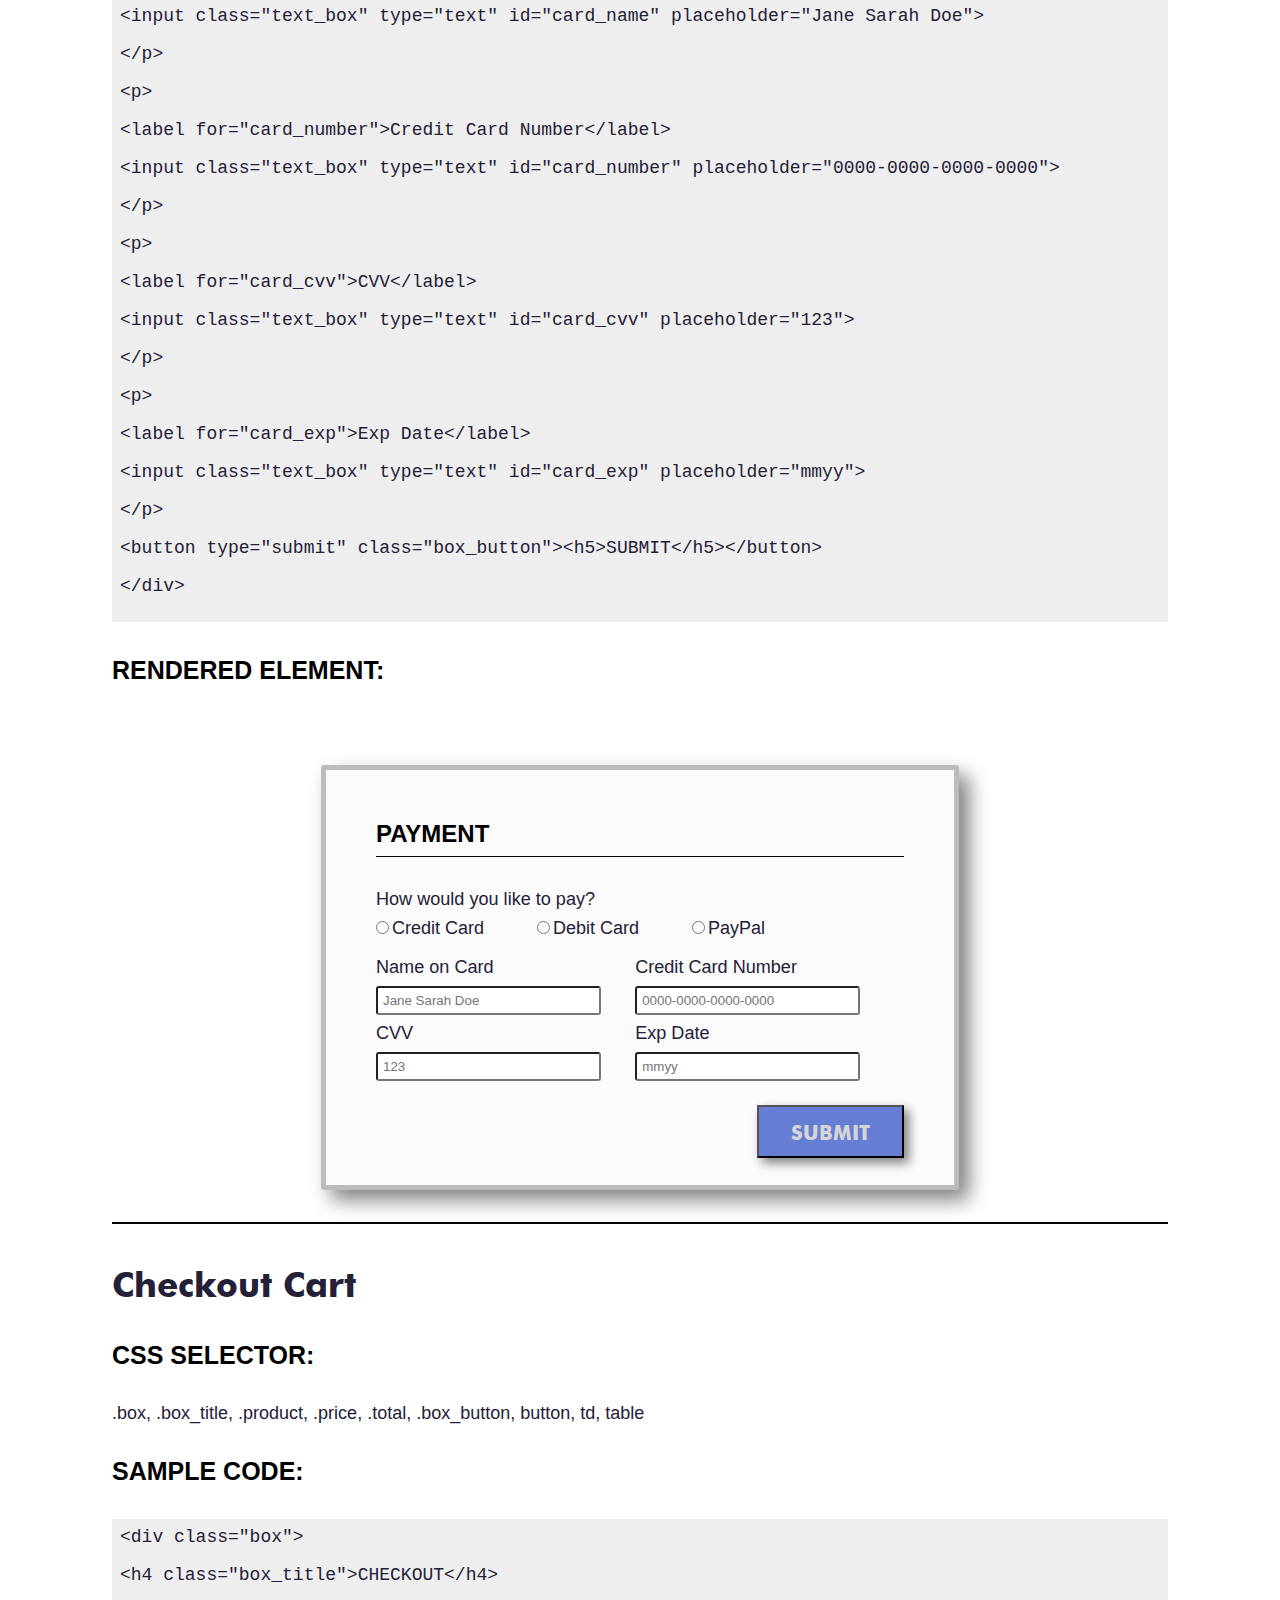
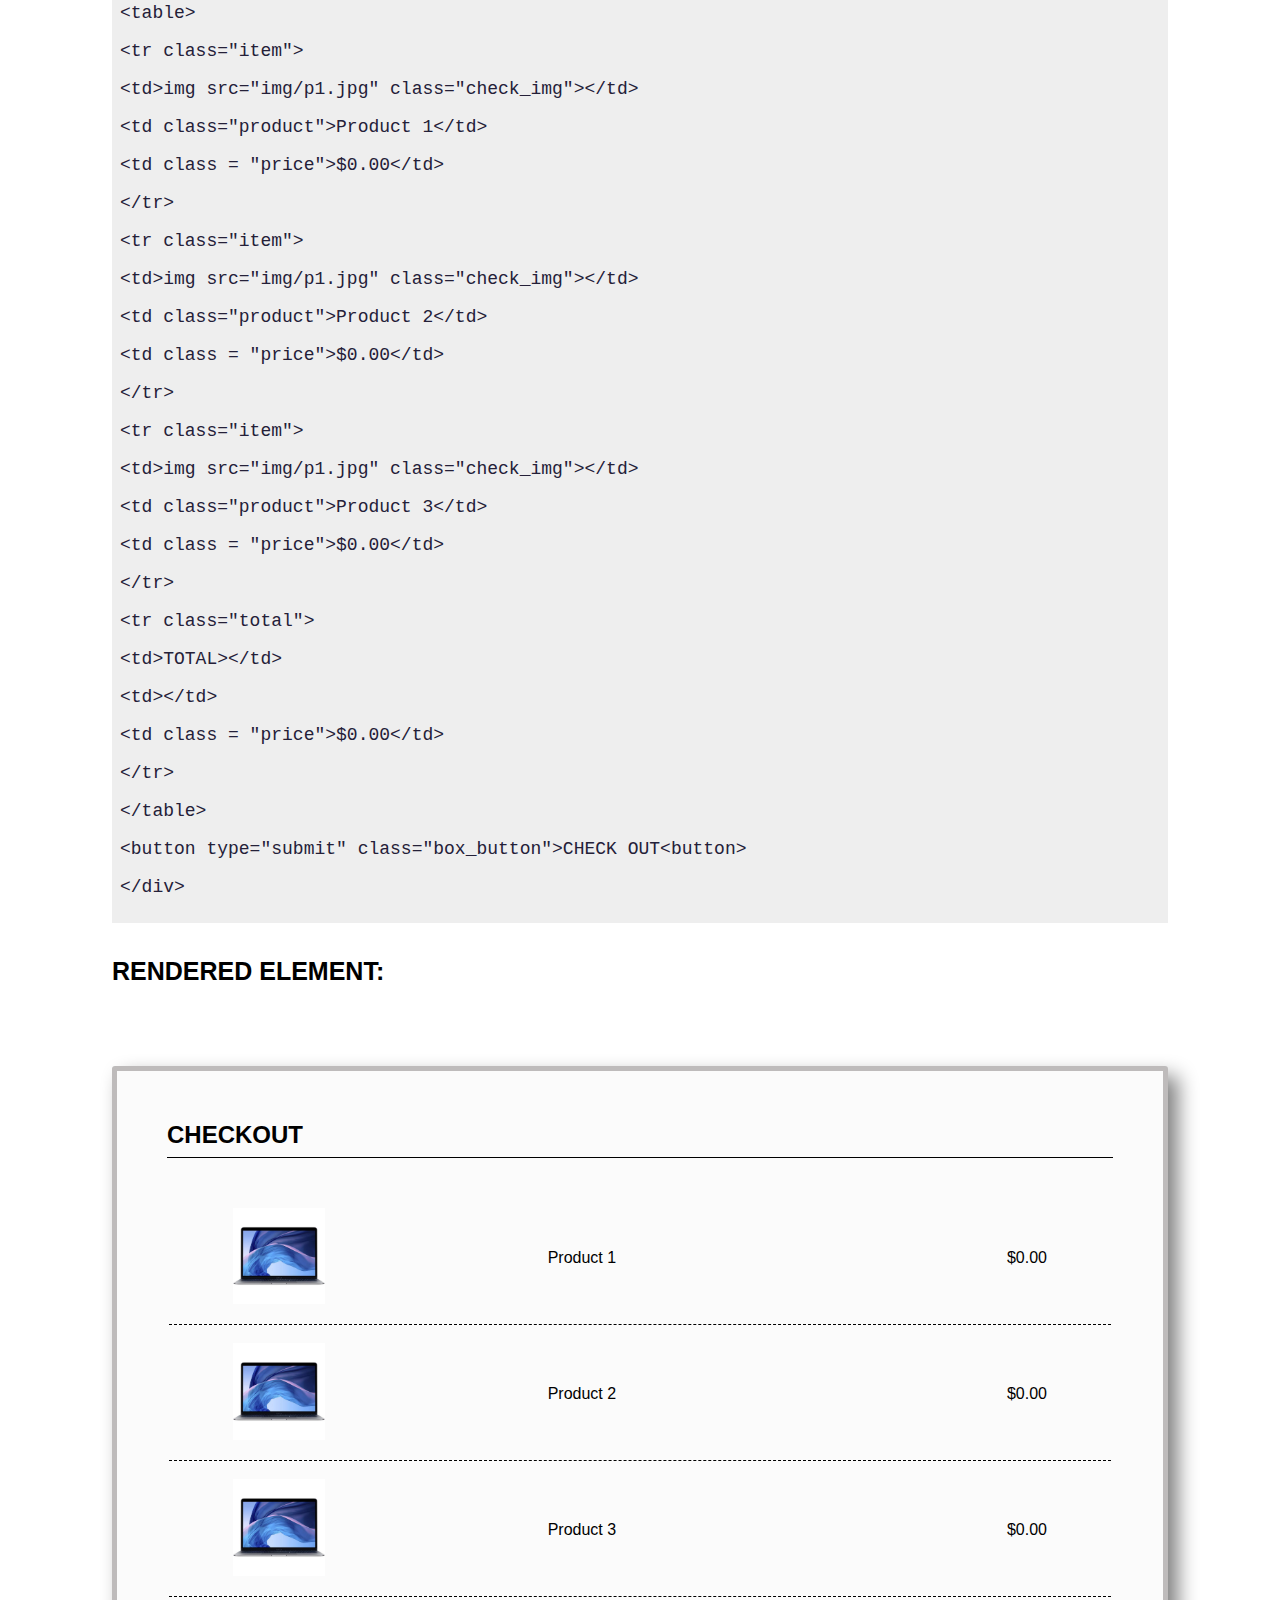
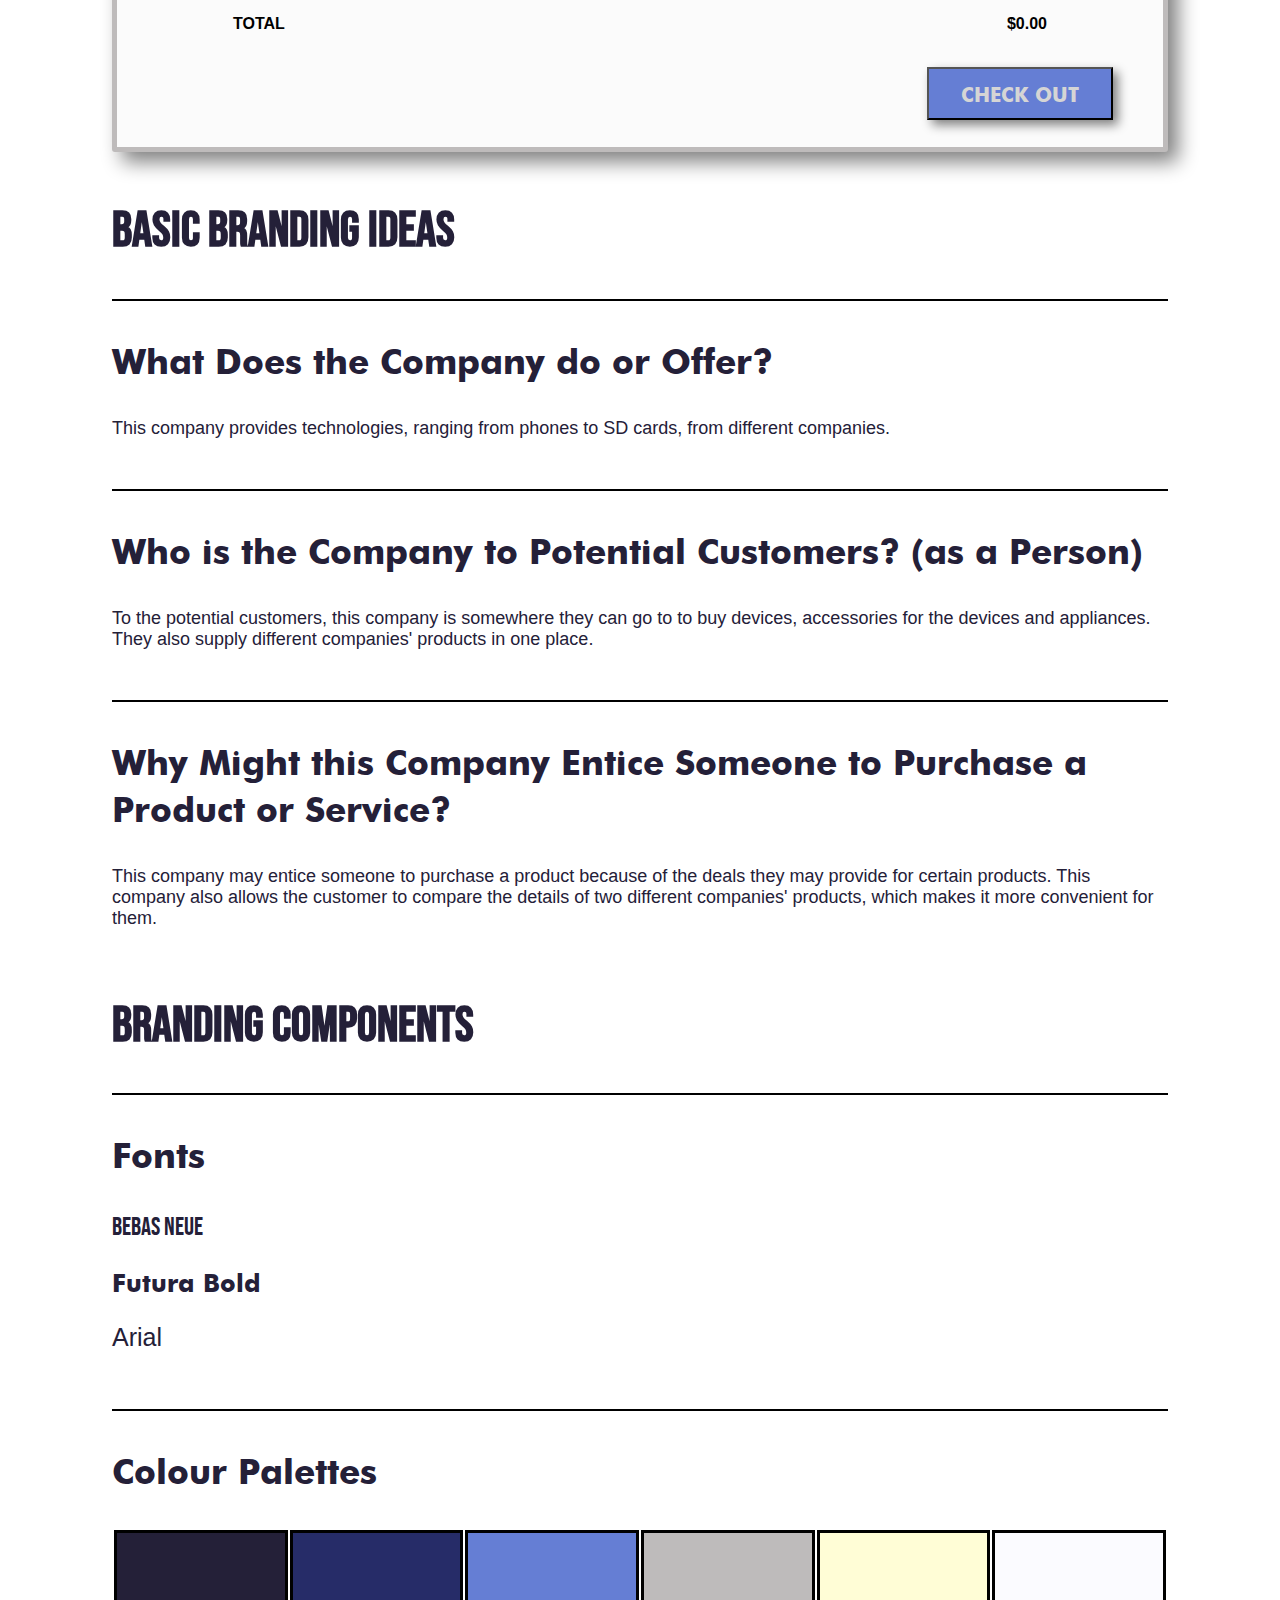
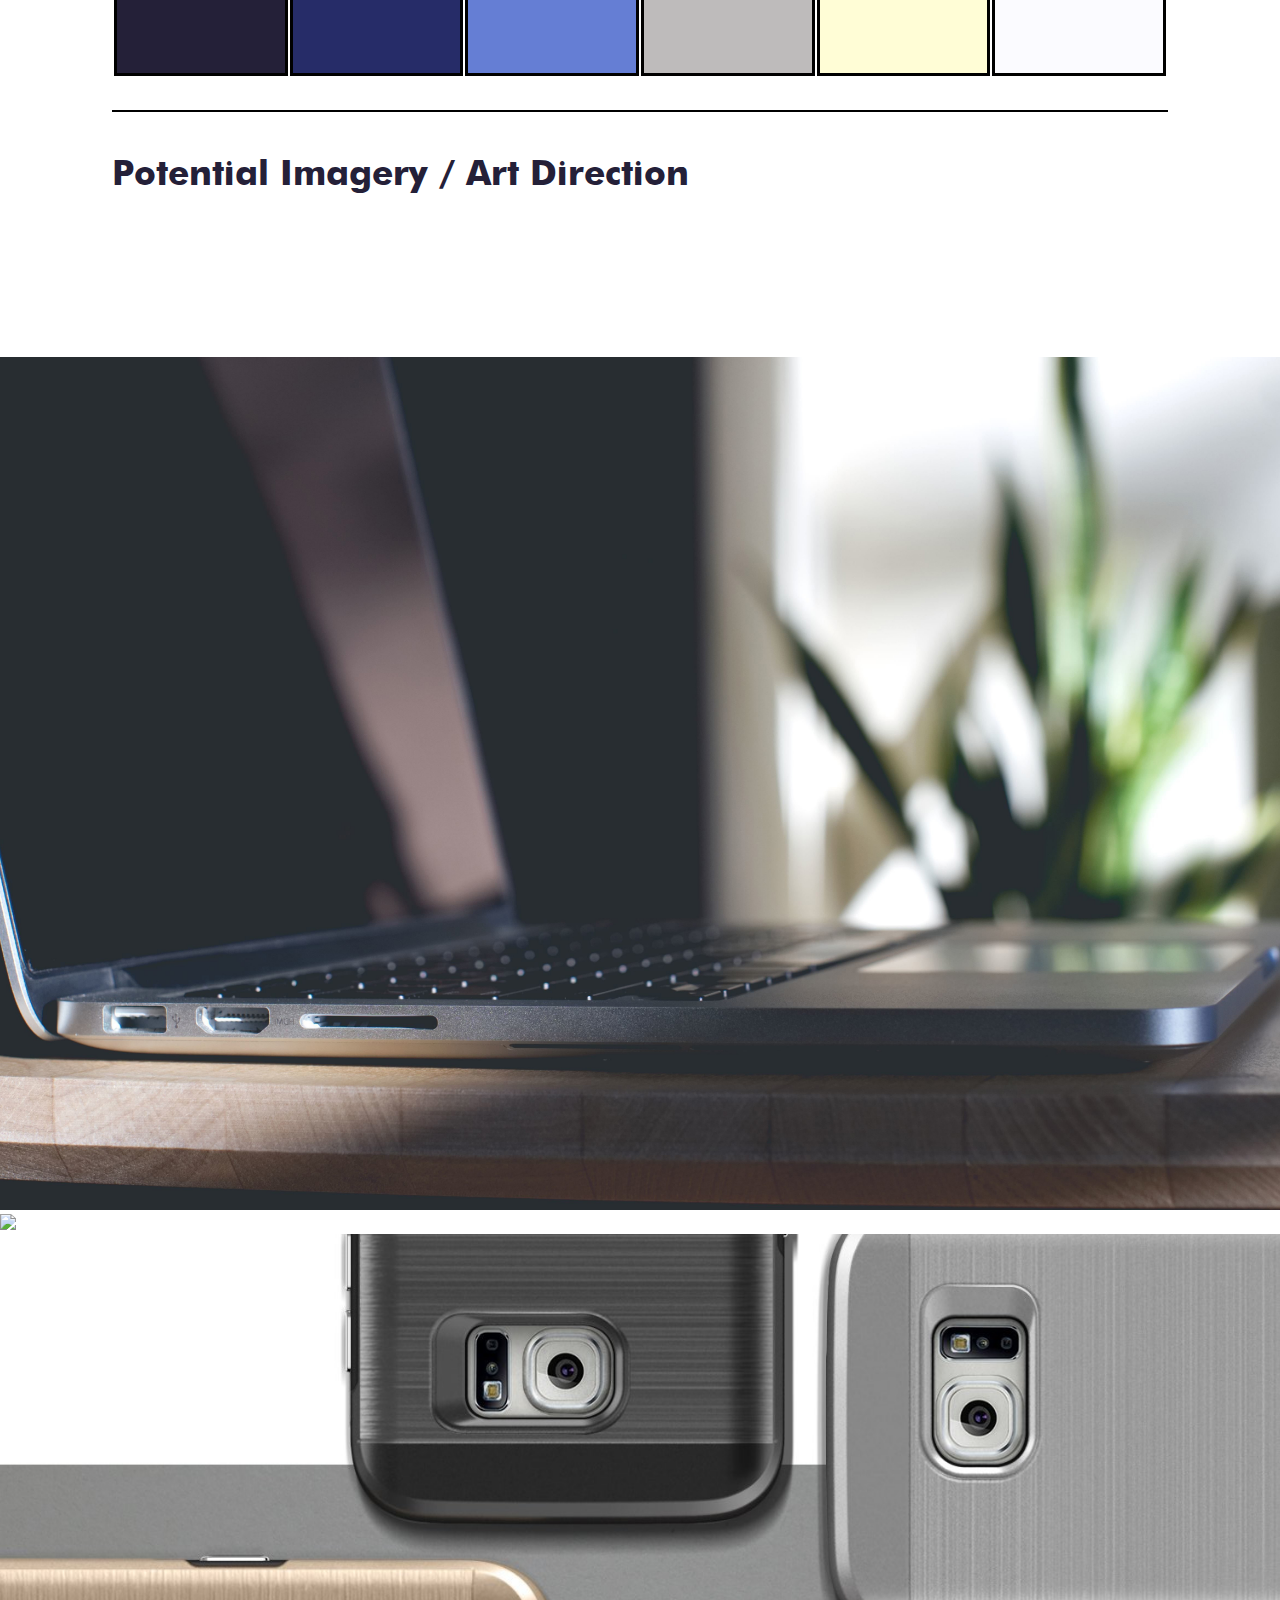
==== commit 1cc14bae: "edits to checkout and payment" ====
--- a/index.html
+++ b/index.html
@@ -26,8 +26,7 @@
         <a href="#interactive_elements" class="navlink">INTERACTIVE ELEMENTS</a>
         <a href="#text_elements" class="navlink">TEXT ELEMENTS</a>
         <a href="#combined_elements" class="navlink">COMBINED ELEMENTS</a>
-        <a href="#brand_ideas" class="navlink">BRAND IDEAS</a>
-        <a href="#brand_components" class="navlink">BRAND COMPONENTS</a>
+        <a href="#brand_ideas" class="navlink">THE BRAND</a>
         <a href="#templates" class="navlink">TEMPLATES</a>
         <a href="#citations" class="navlink">CITATIONS</a>
         </div>
@@ -341,6 +340,7 @@
             <input type = "radio" id ="payment_method" name="payment_method">Debit Card</input>
             <input type = "radio" id ="payment_method" name="payment_method">PayPal</input>
           </p>
+          <div class="flex-container">
           <p>
             <label for="card_name">Name on Card</label>
             <input class="text_box" type="text" id="card_name" placeholder="Jane Sarah Doe">
@@ -351,12 +351,13 @@
           </p>
           <p>
             <label for="card_cvv">CVV</label>
-            <input class="cvv_text_box" type="text" id="card_cvv" placeholder="123">
+            <input class="text_box" type="text" id="card_cvv" placeholder="123">
           </p>
           <p>
             <label for="card_exp">Exp Date</label>
-            <input class="exp_text_box" type="text" id="card_exp" placeholder="mmyy">
+            <input class="text_box" type="text" id="card_exp" placeholder="mmyy">
           </p>
+          </div>
           <button type="submit" class="box_button"><h5>SUBMIT</h5></button>
         </div>
       </section>
@@ -530,6 +531,8 @@
         <li>https://www.daraz.pk/headphones-headsets/stereo-headphones/</li>
         <li>info for product 1: https://www.bestbuy.ca/en-ca/product/apple-macbook-air-13-3-intel-core-i5-1-8-ghz-128gb-ssd-8gb-ram-english/10749364</li>
         <li>info for product 2: https://www.bestbuy.ca/en-ca/product/beats-by-dr-dre-solo3-club-collection-on-ear-bluetooth-headphones-club-navy/13694626</li>
+        <li>https://ifworlddesignguide.com/entry/237260-harman-kardon-astra</li>
+     
      </ul>
 
     </section>
--- a/css/main.css
+++ b/css/main.css
@@ -11,6 +11,7 @@
   box-shadow: 0px 0px 10px black;
   padding-left: 2rem;
   padding-bottom: .7rem;
+  z-index: 1;
 }
 
 .logo{
@@ -233,7 +234,7 @@
   border: 5px solid #BEBBBB;
   border-radius: 3px;
   padding-top: 50px;
-  padding-bottom: 5rem;
+  padding-bottom: 6rem;
   padding-left: 50px;
   padding-right: 50px;
   box-shadow: 10px 10px 20px grey;
@@ -245,7 +246,7 @@
   border: 5px solid #BEBBBB;
   border-radius: 3px;
   padding-top: 50px;
-  padding-bottom: 5rem;
+  padding-bottom: 6rem;
   padding-left: 50px;
   padding-right: 50px;
   margin-top: 5rem;
@@ -256,6 +257,22 @@
   margin-left: auto;
 }
 
+.payment_box p{
+    margin-left: 0;
+}
+
+.flex-container { 
+  display: flex; 
+  flex-wrap: wrap; 
+} 
+ 
+.flex-container > p { 
+  width: 40%; 
+  margin-bottom: .5rem; 
+  margin-right: 3rem;
+  padding:0; 
+} 
+
 h4.box_title{
   margin-top: 0; 
   padding-bottom: .5rem;
@@ -266,6 +283,7 @@
 }
 
 .box_button{
+  margin-top: 1rem;
   float: right;
 }
 
@@ -273,13 +291,6 @@
   width: 100%;
   padding: 5px 5px 5px 5px;
   background-color: white;
-}
-
-.cvv_text_box, .exp_text_box{
-  width: 45%;
-  padding: 5px 5px 5px 5px;
-  background-color: white;
-  display: inline-block;
 }
 
 .product_item{
@@ -292,7 +303,7 @@
   padding-bottom: 2rem;
 }
 
-.total{
+.total td{
   font-weight: bold;
   }
 
@@ -310,7 +321,7 @@
   border-bottom-width: 0.05rem;
   border-bottom-style: dashed;
   border-bottom-color: rgb(100);
-  width: 40%;
+  width: 30%;
 }
 
 .product_list td{
@@ -452,7 +463,7 @@
    font-weight: lighter;
 }
 
-p{
+#contact p{
   margin-top: 0px;
  margin-bottom: 15px;
  margin-right: 0px ;
@@ -466,5 +477,11 @@
   padding-bottom: 2rem;
 }
 
-
-
+@media (max-width: 76rem){
+  .flex-container > p { 
+    width:100%; 
+  } 
+}
+
+
+
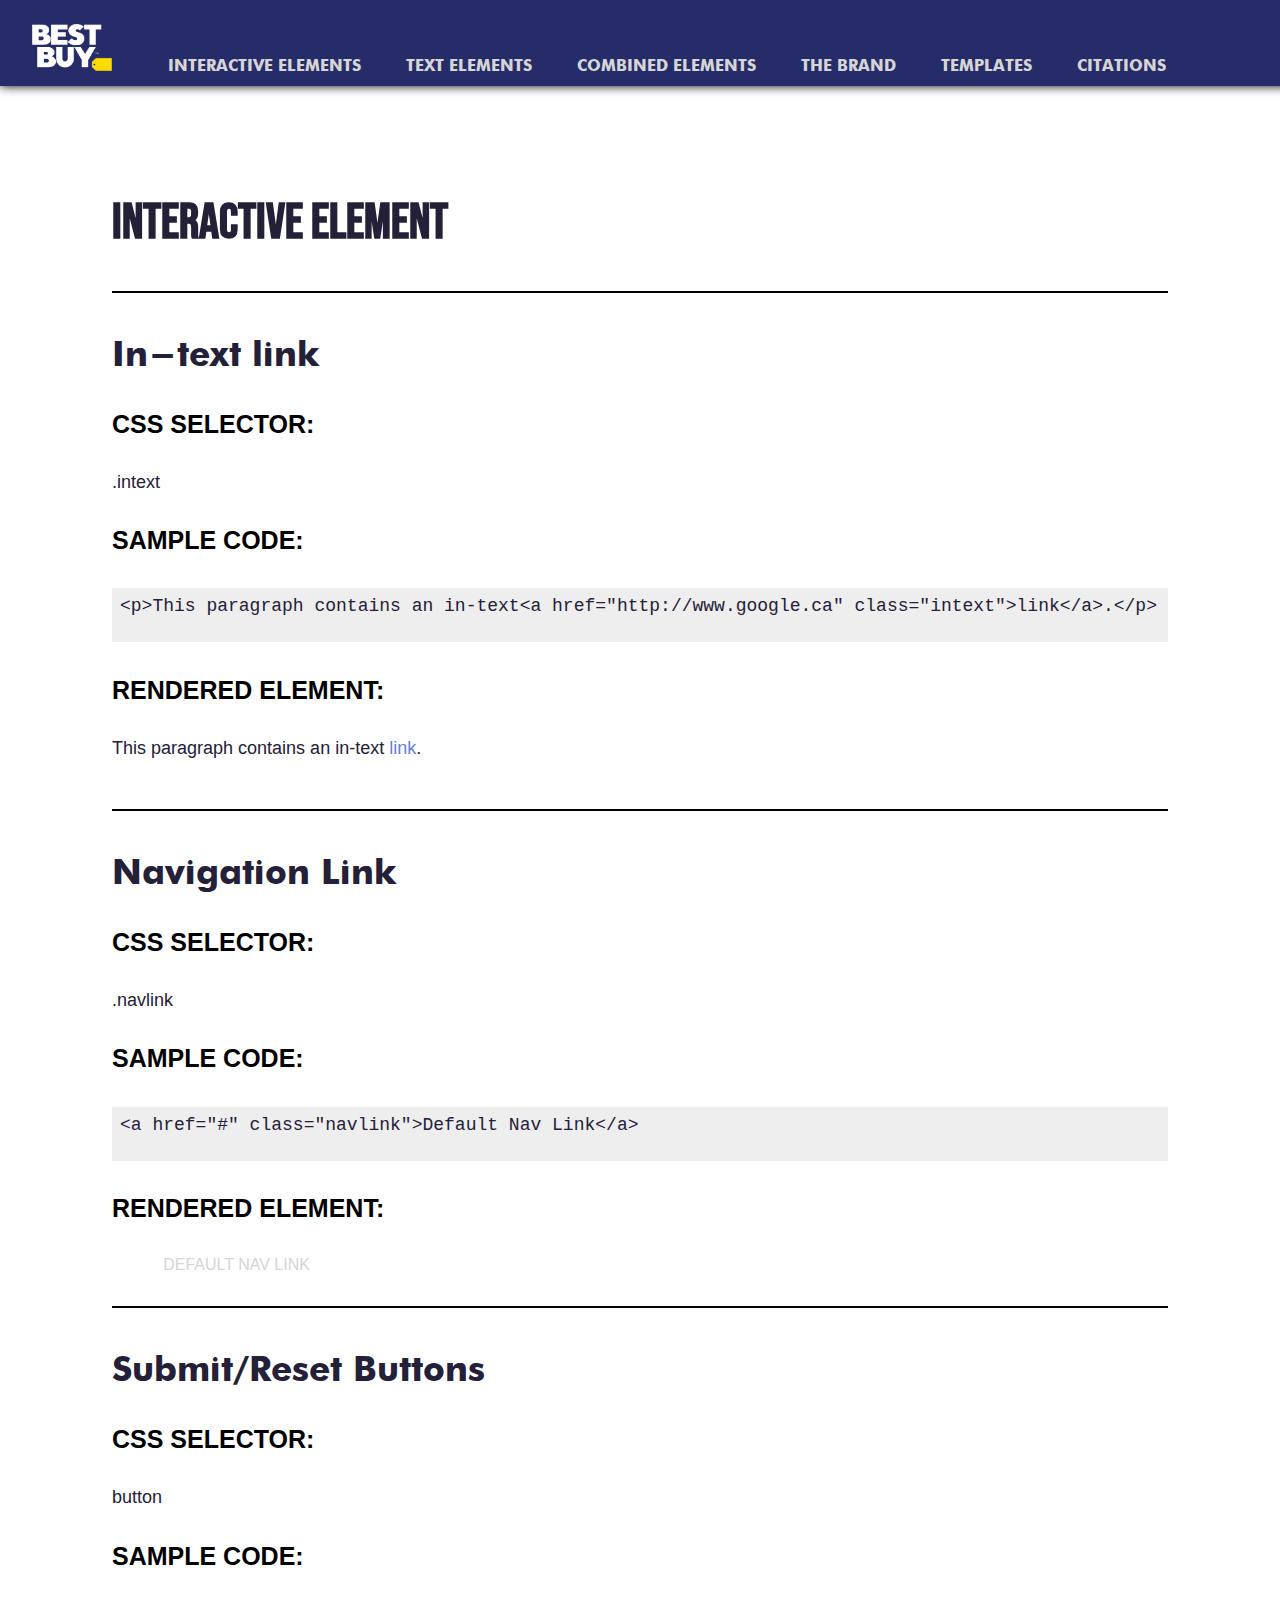
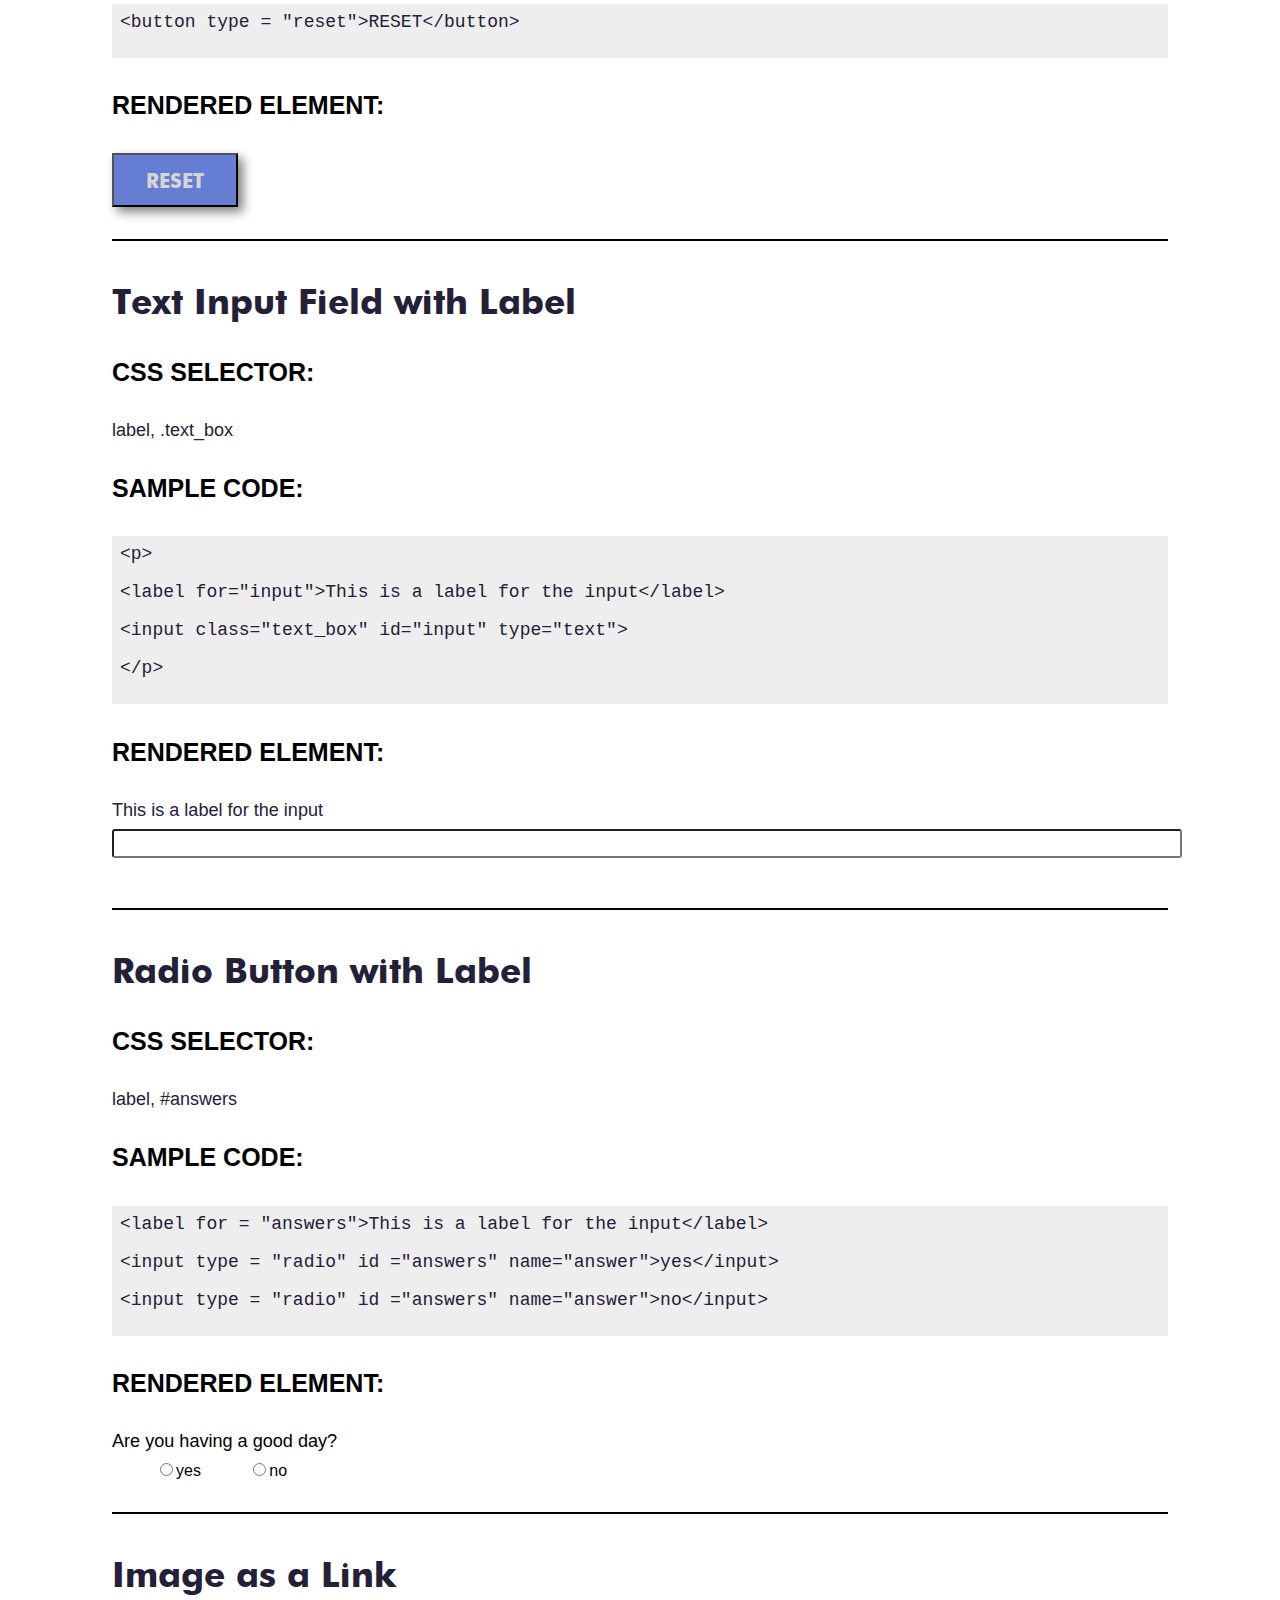
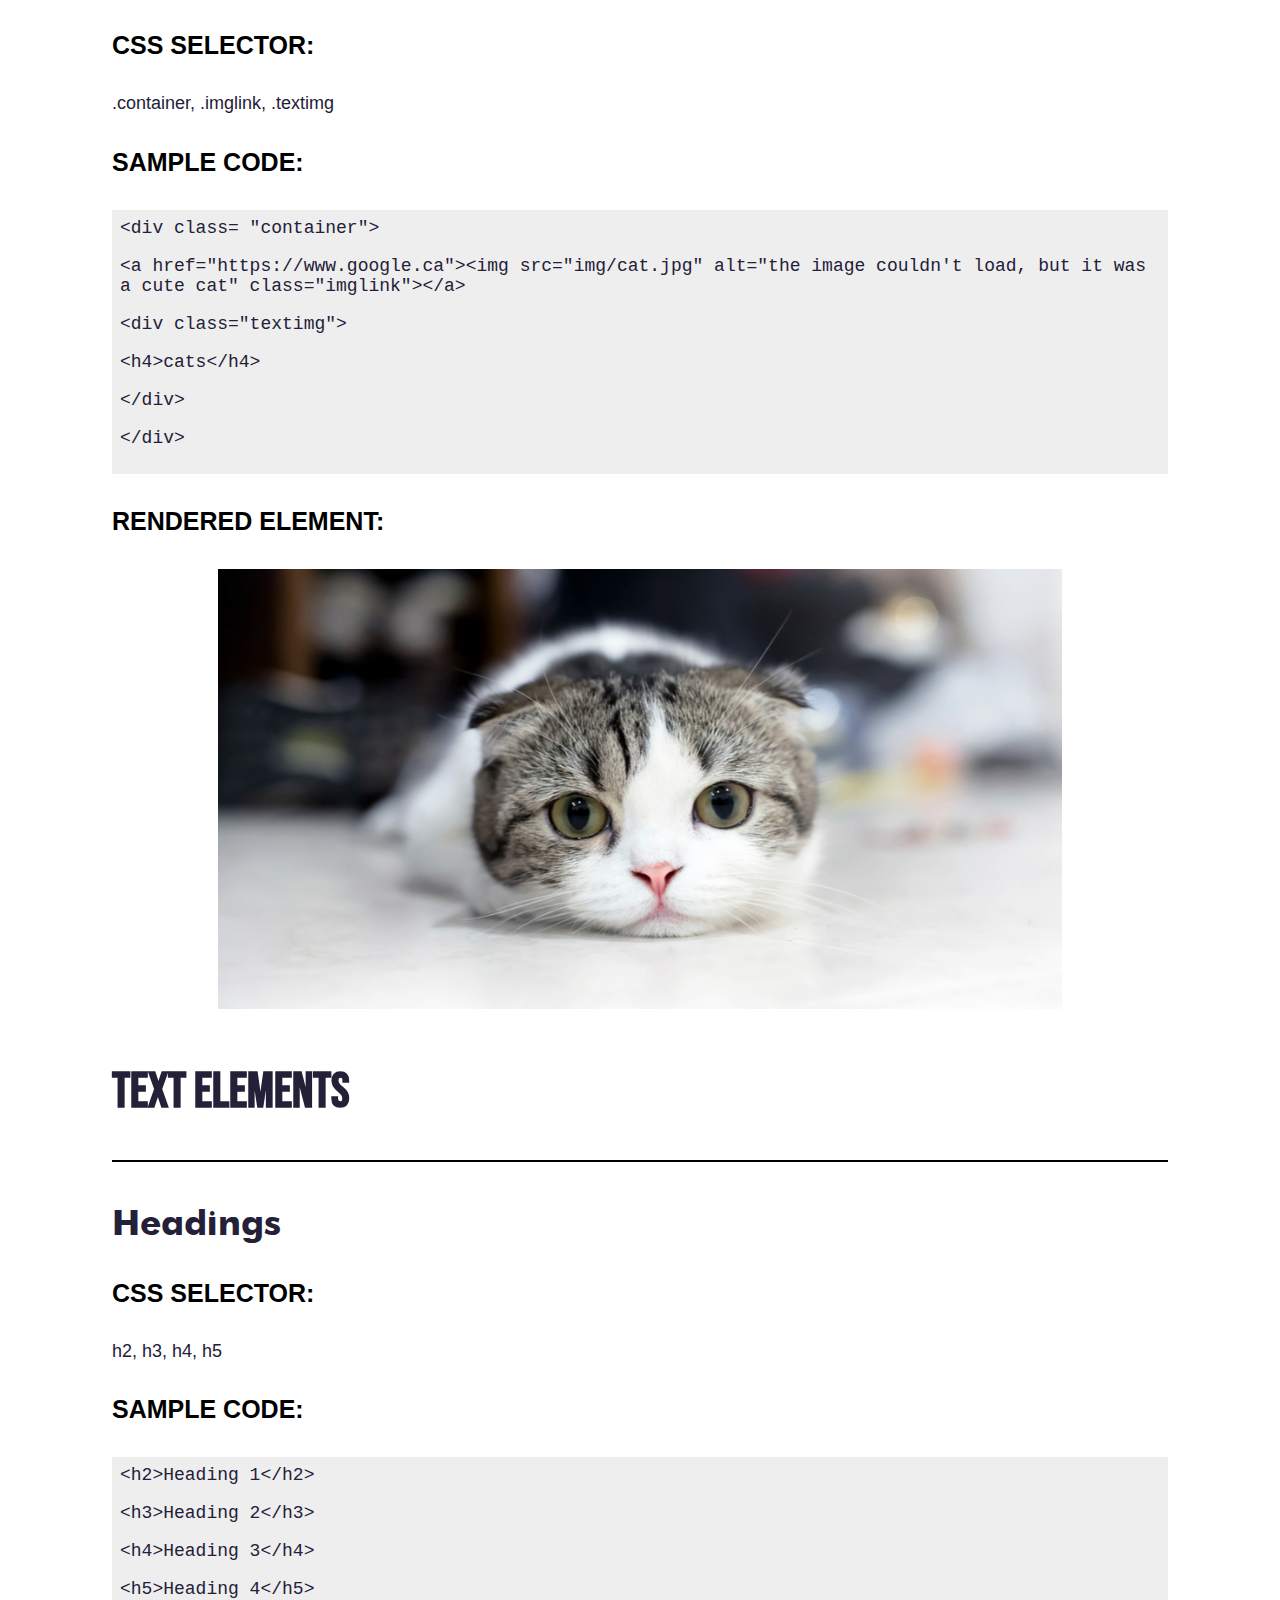
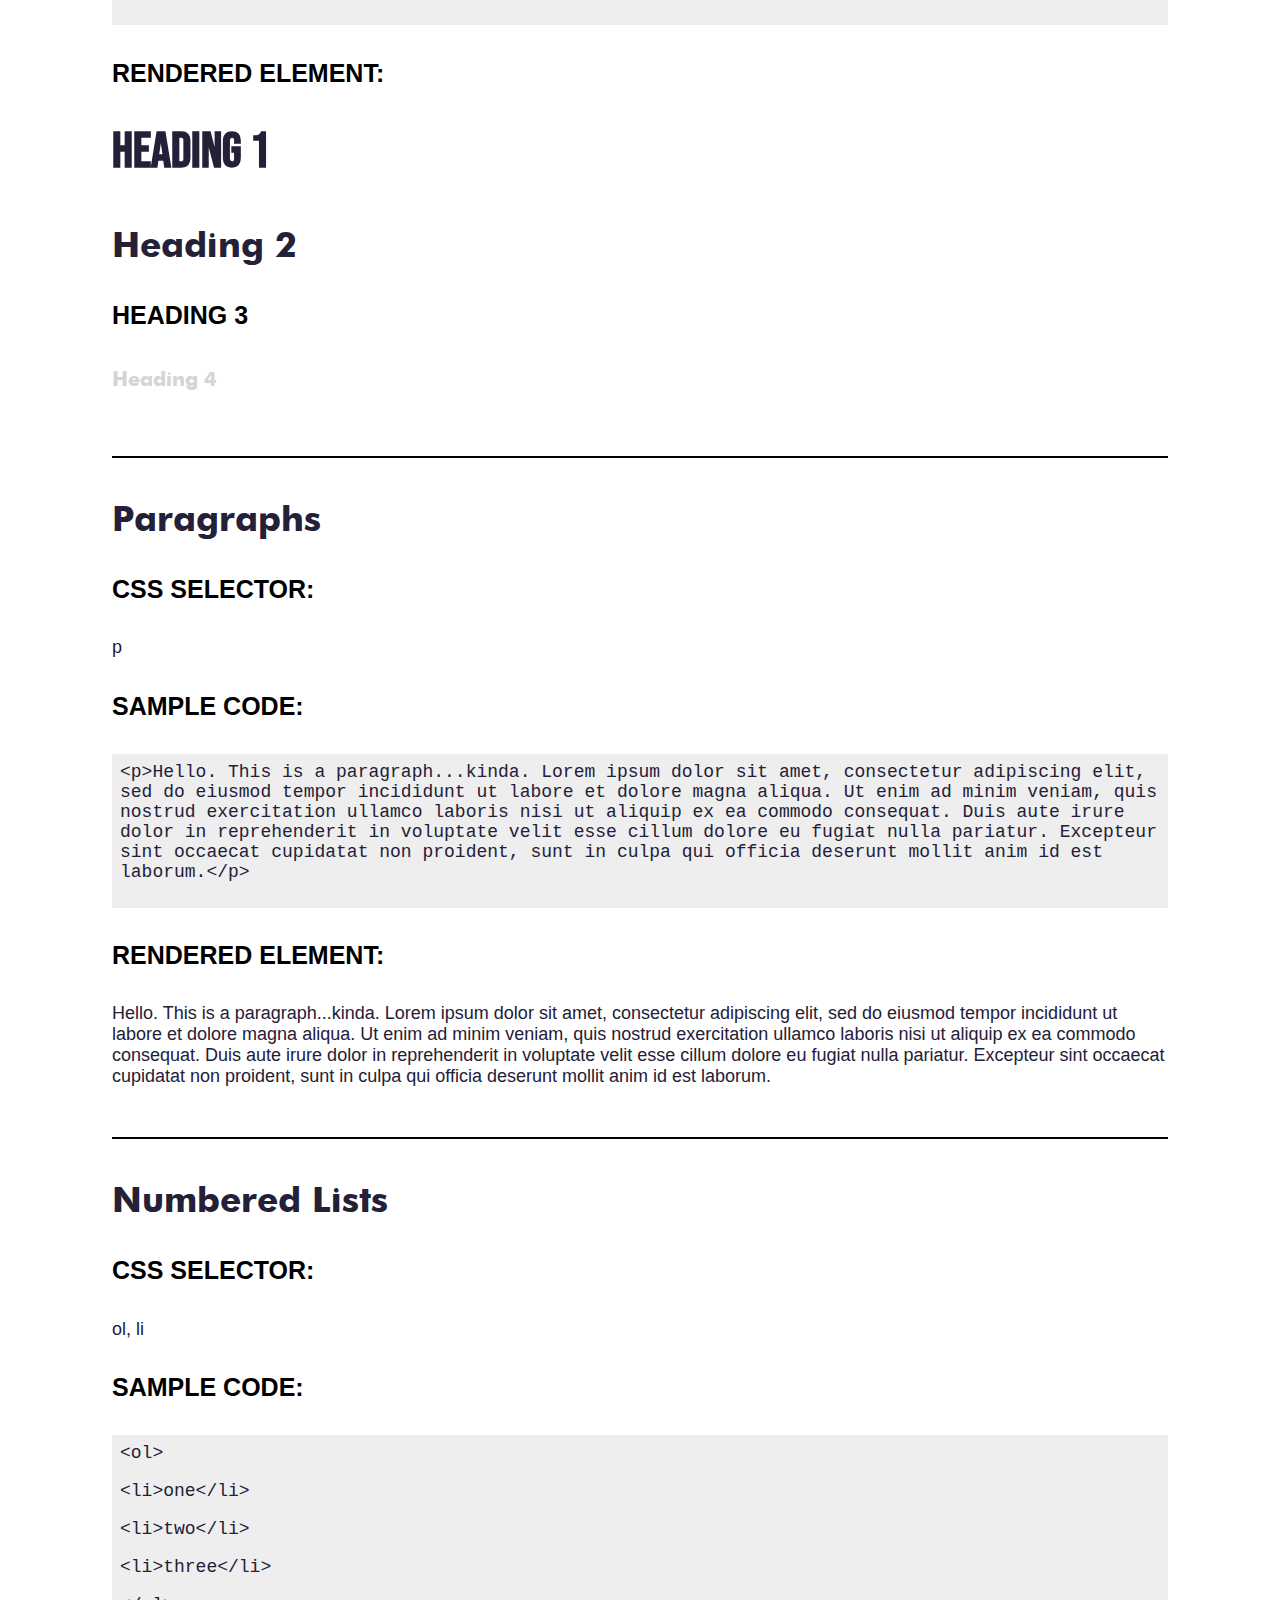
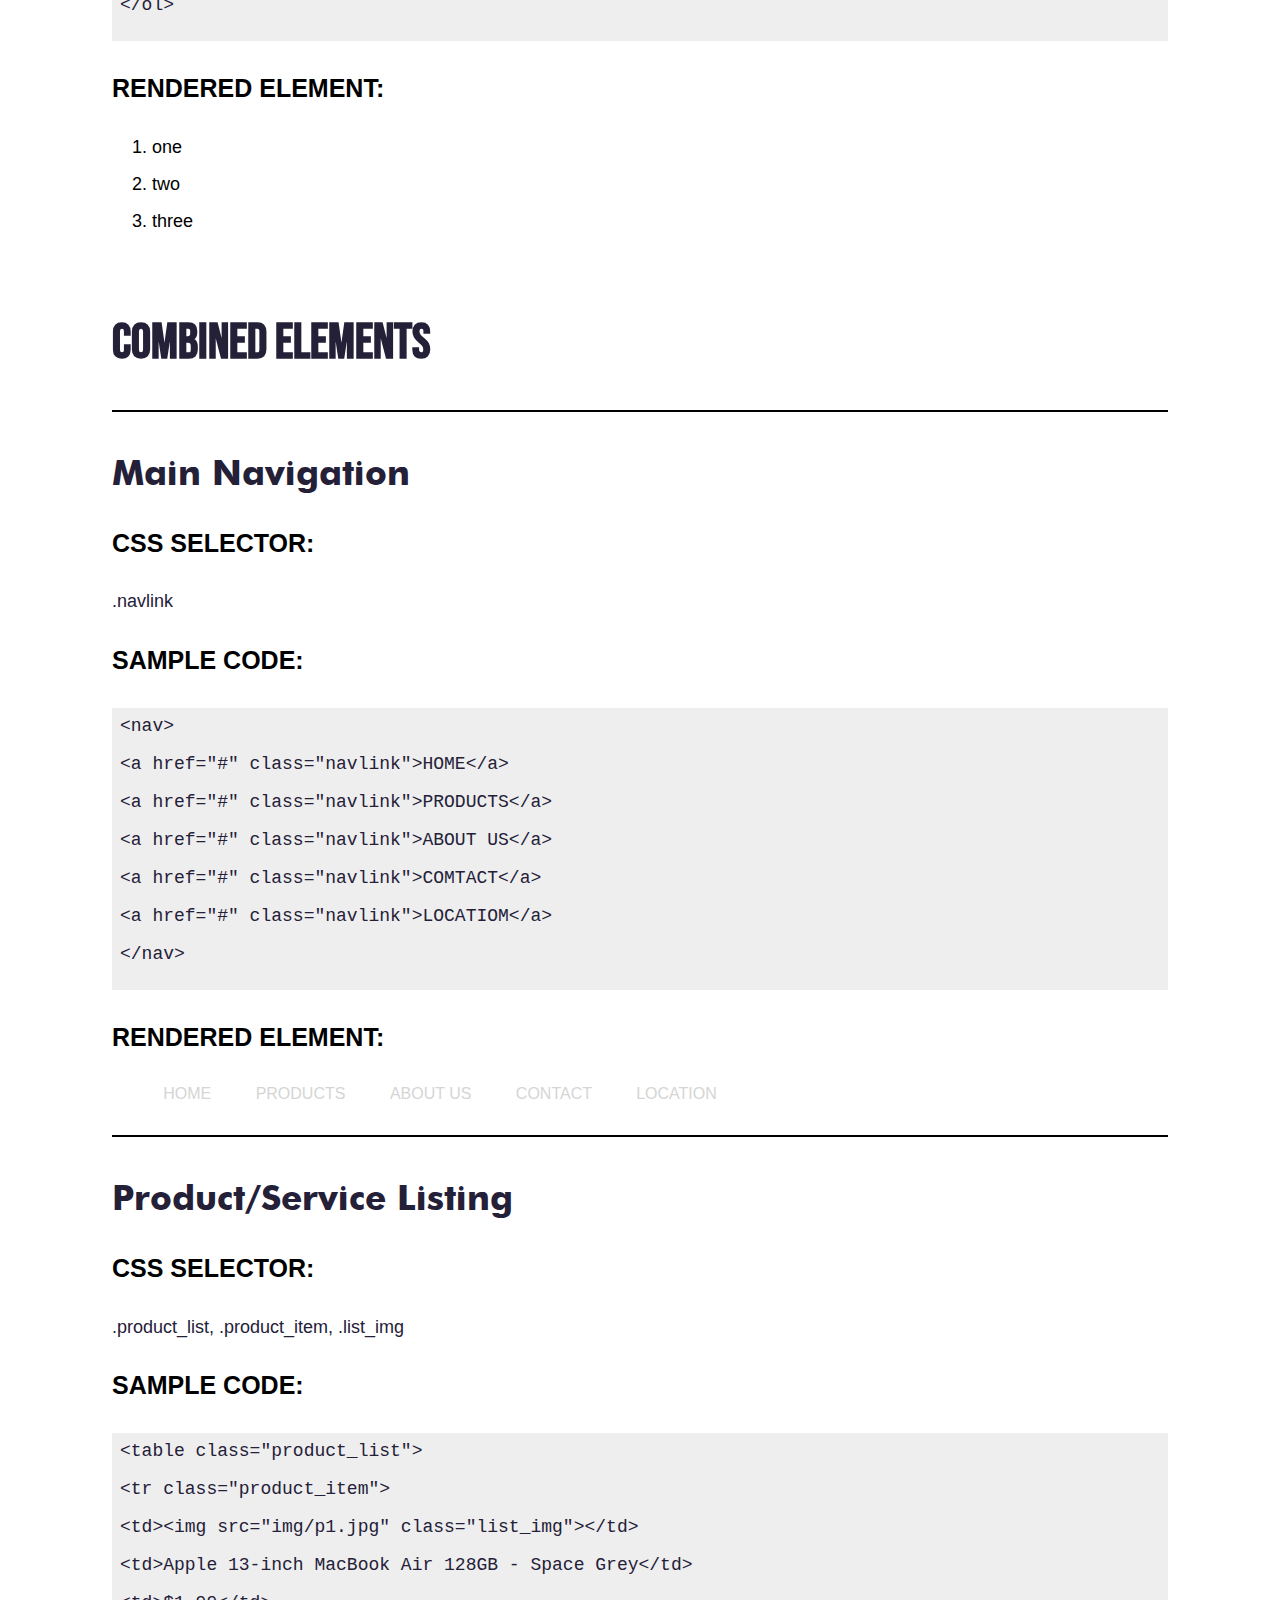
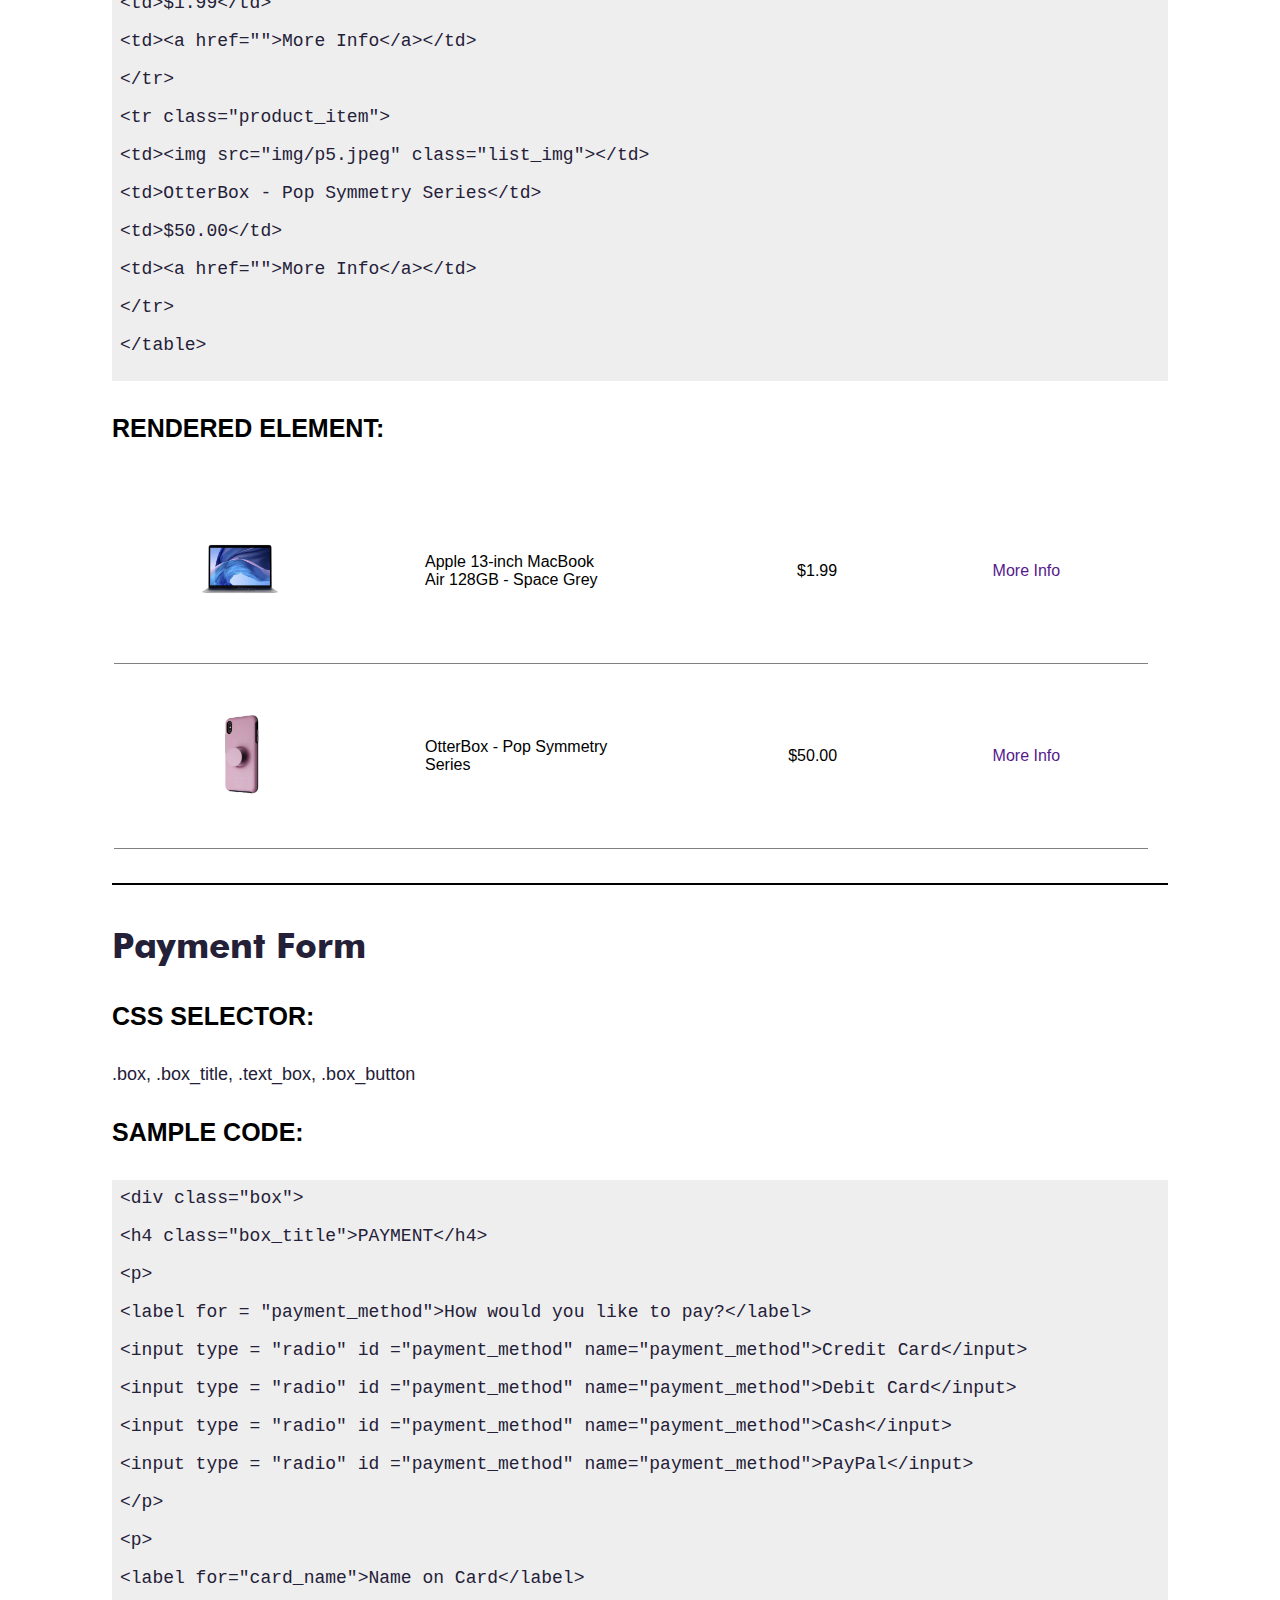
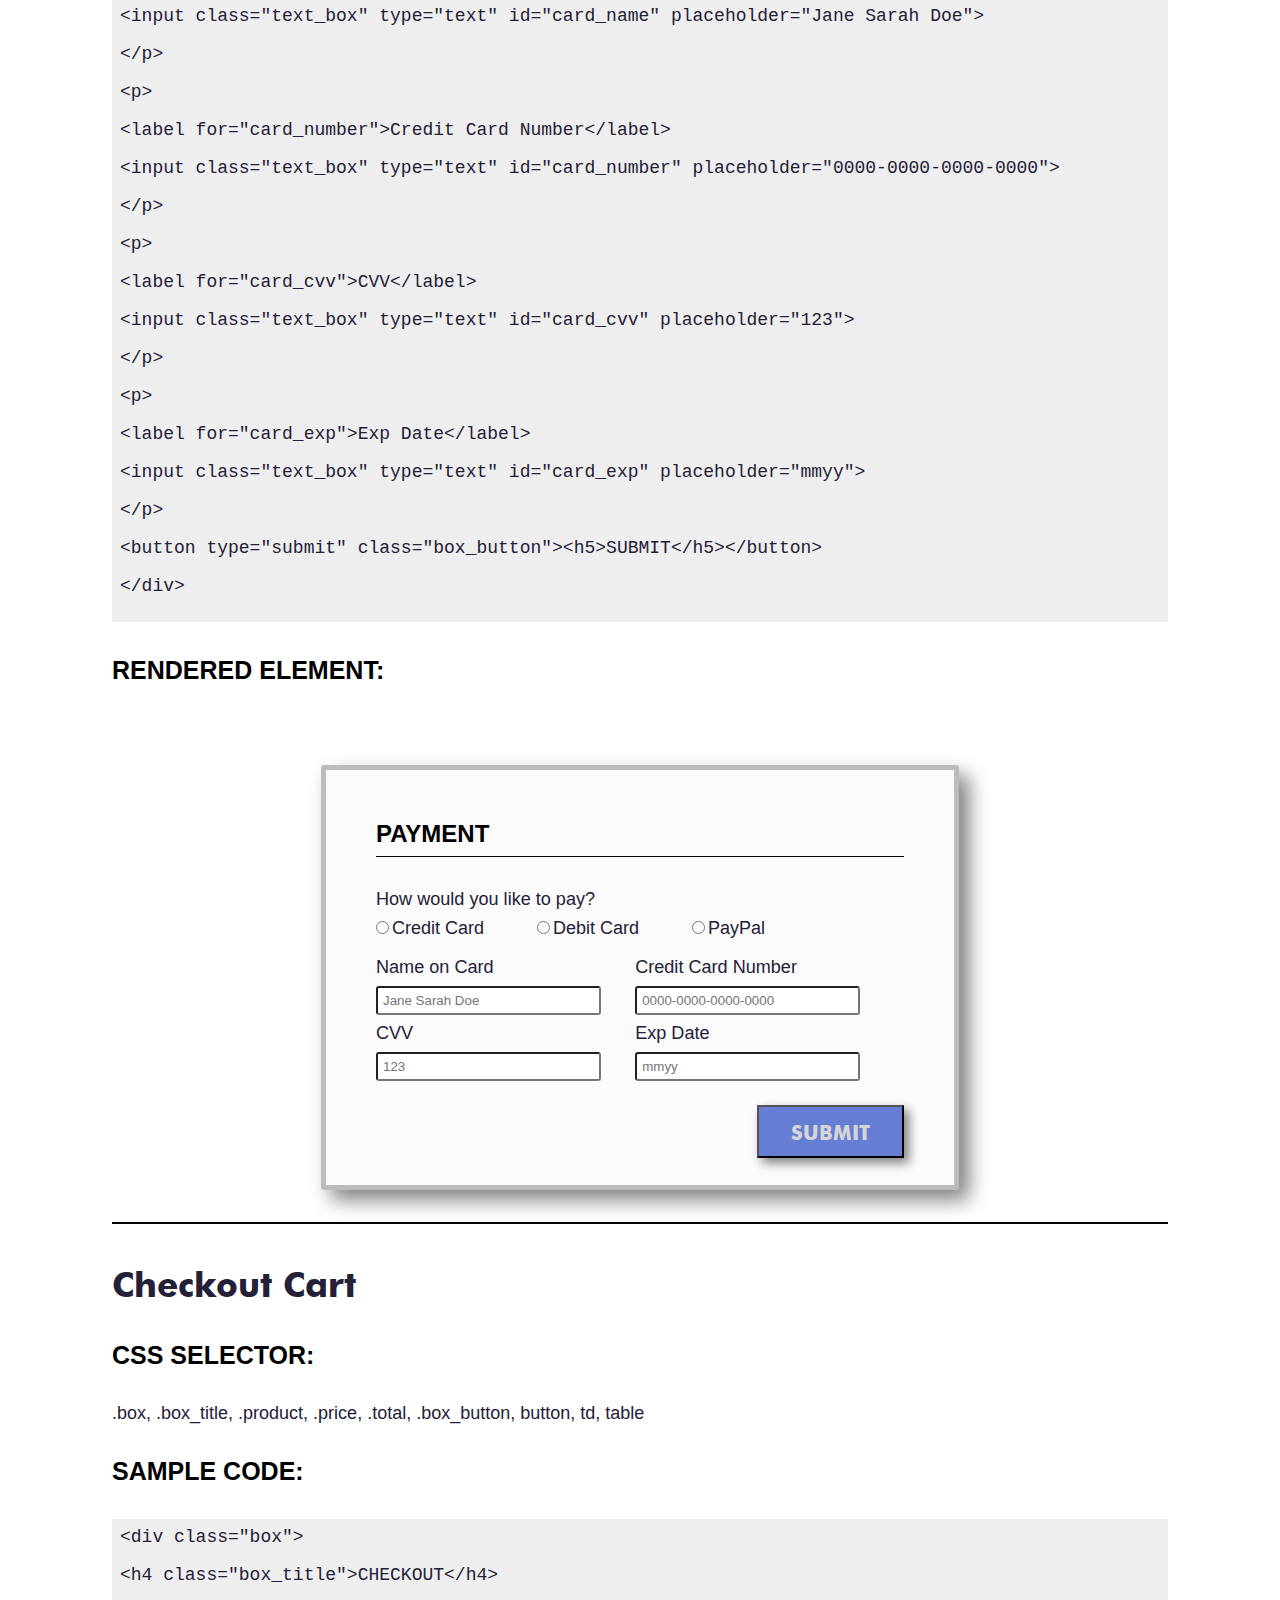
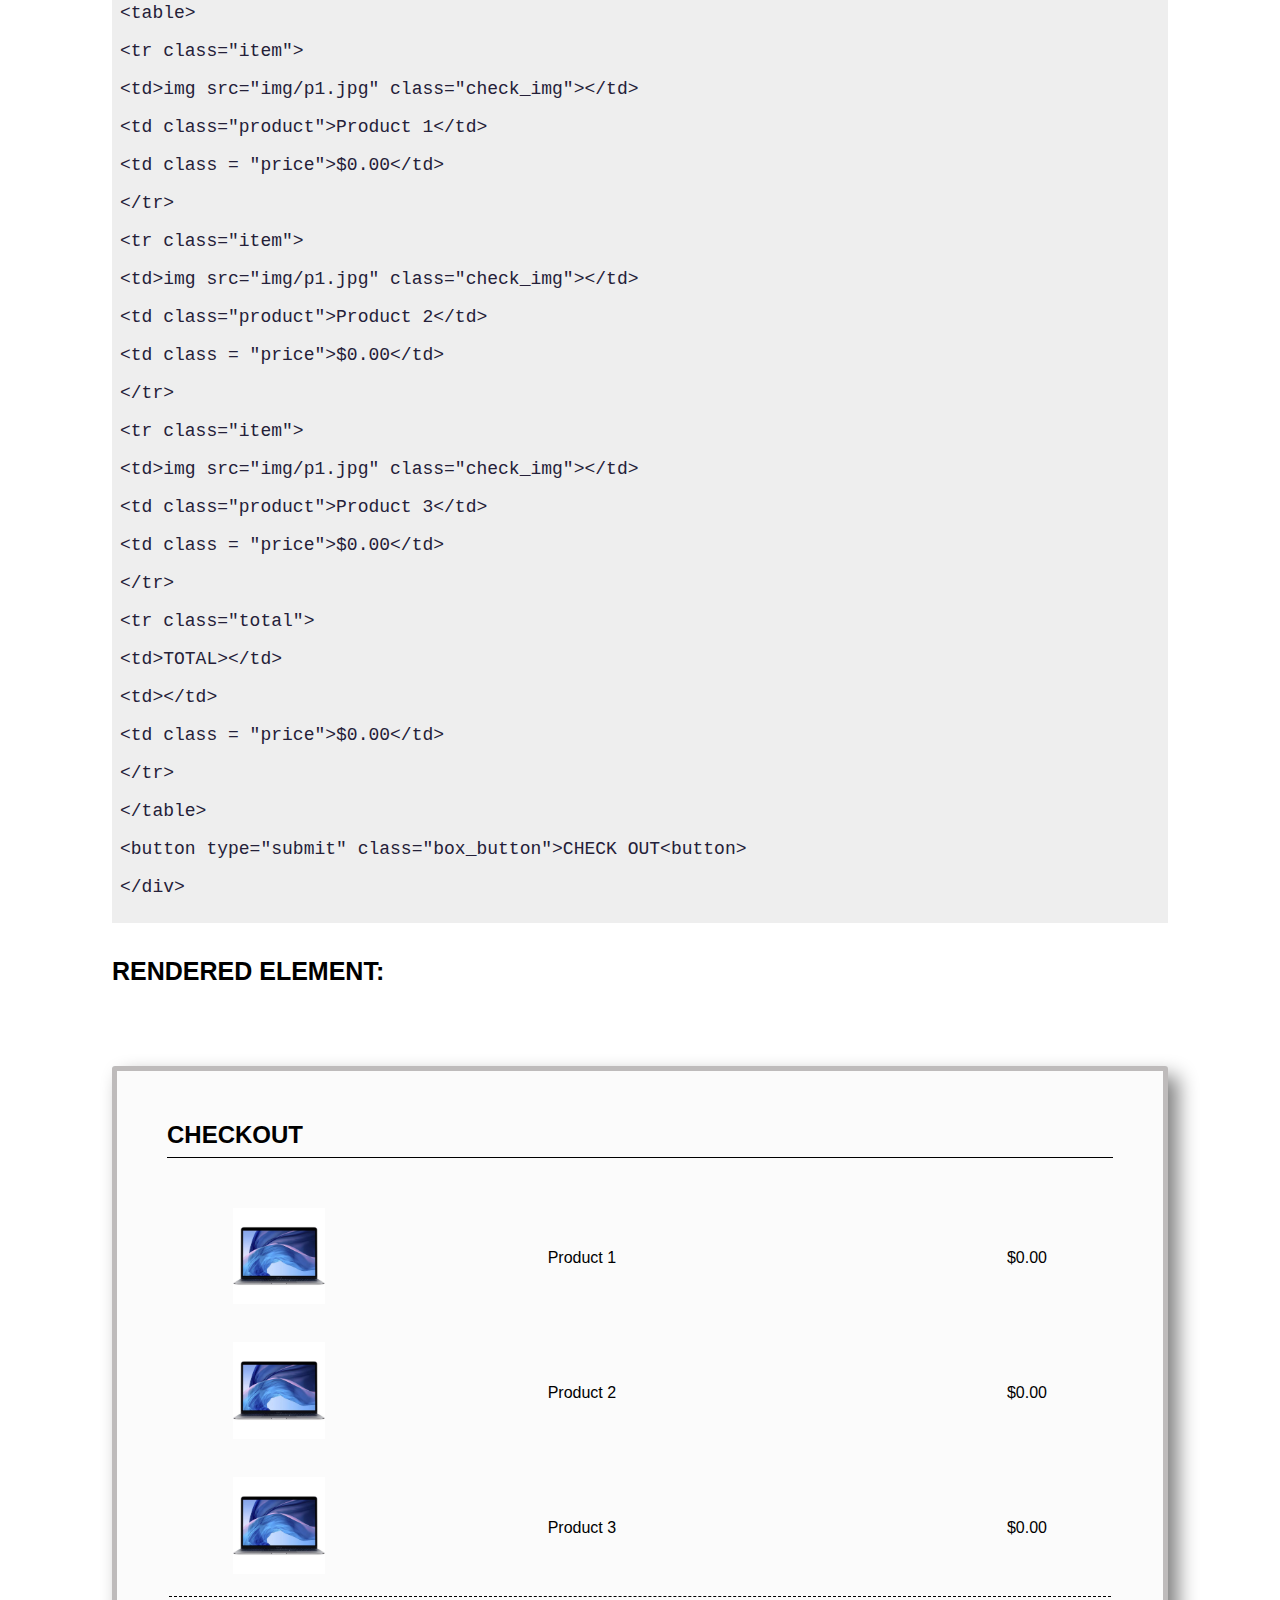
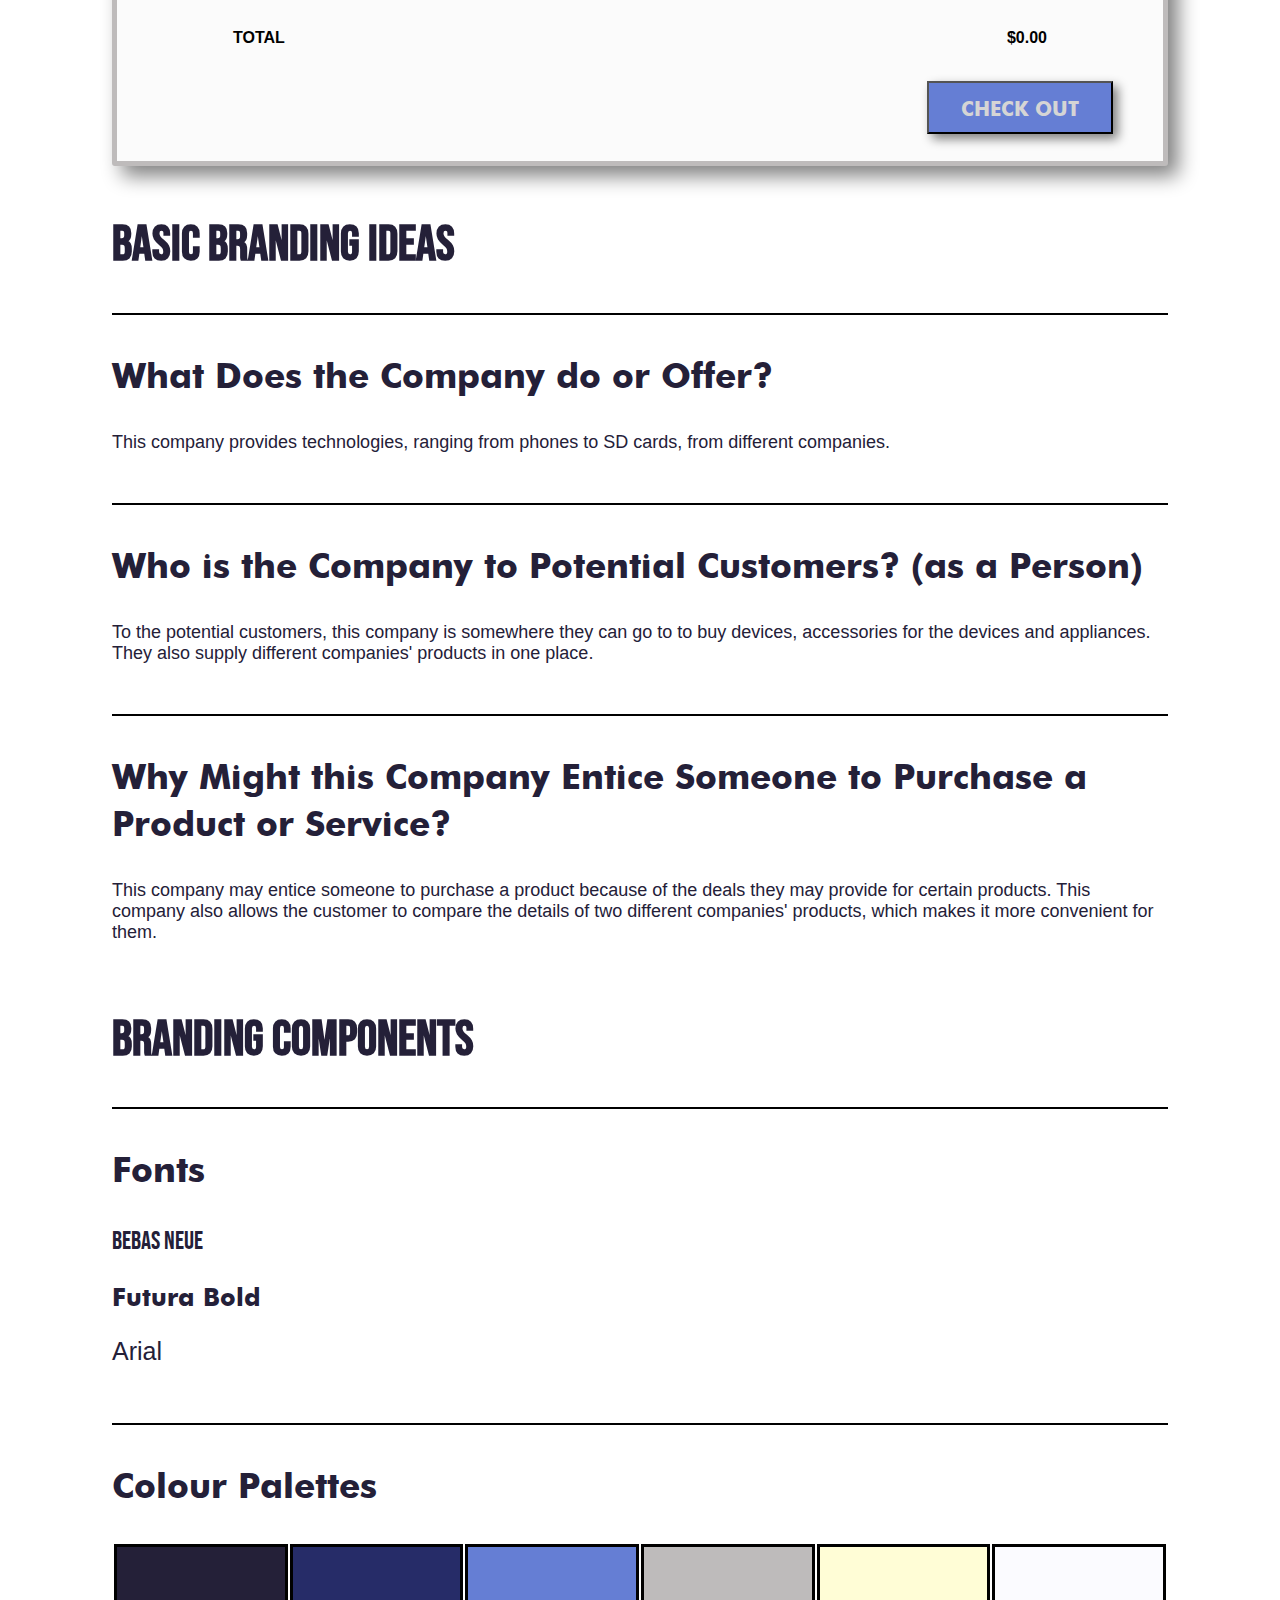
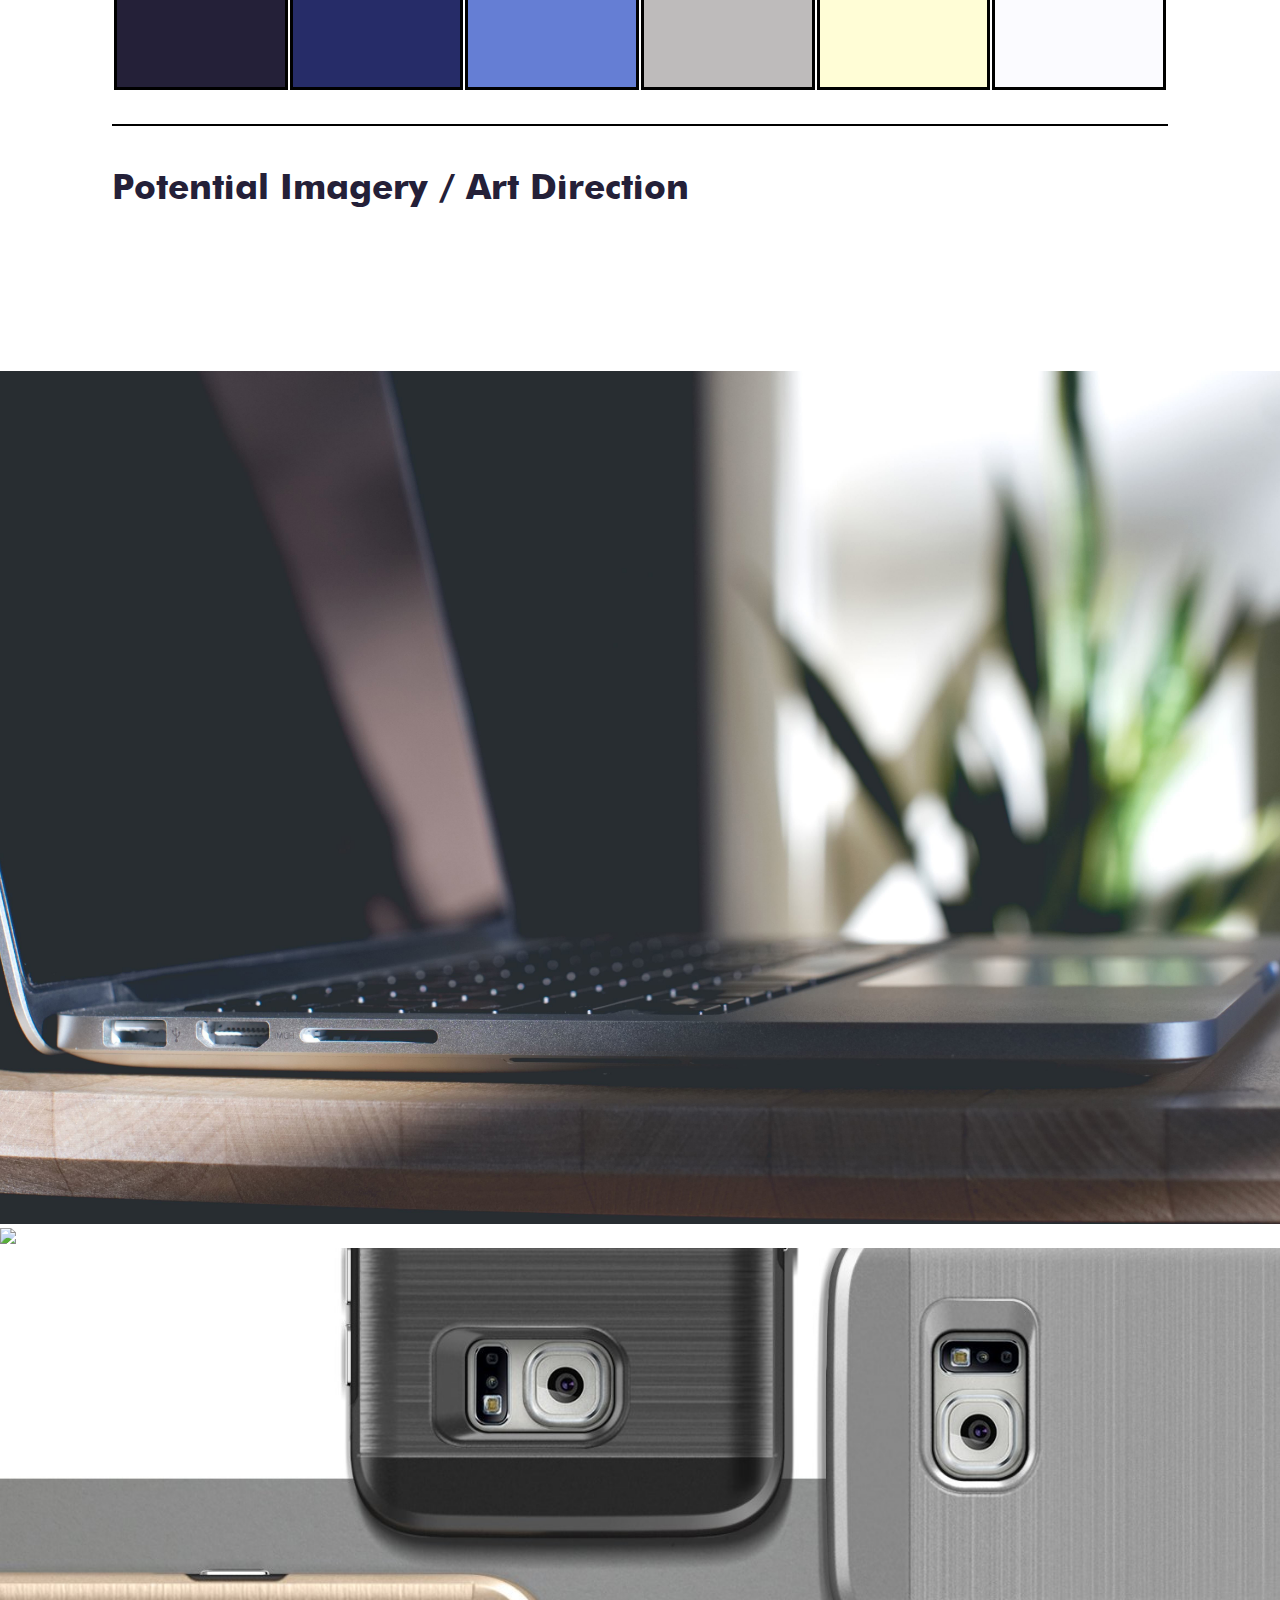
==== commit f4fce189: "additions to home" ====
--- a/index.html
+++ b/index.html
@@ -532,6 +532,7 @@
         <li>info for product 1: https://www.bestbuy.ca/en-ca/product/apple-macbook-air-13-3-intel-core-i5-1-8-ghz-128gb-ssd-8gb-ram-english/10749364</li>
         <li>info for product 2: https://www.bestbuy.ca/en-ca/product/beats-by-dr-dre-solo3-club-collection-on-ear-bluetooth-headphones-club-navy/13694626</li>
         <li>https://ifworlddesignguide.com/entry/237260-harman-kardon-astra</li>
+        <li>https://www.bestbuy.ca/en-ca/product/harman-kardon-astra-bluetooth-speaker-black-only-at-best-buy/13410679</>
      
      </ul>
 
--- a/css/main.css
+++ b/css/main.css
@@ -318,15 +318,19 @@
 }
 
 .item td{
-  border-bottom-width: 0.05rem;
-  border-bottom-style: dashed;
-  border-bottom-color: rgb(100);
   width: 30%;
 }
 
 .product_list td{
   width: 25%;
   padding: 1rem;
+}
+
+.total td{
+  border-top-width: 0.05rem;
+  border-top-style: dashed;
+  border-top-color: rgb(100);
+  padding-top: 2rem;
 }
 
 .left{
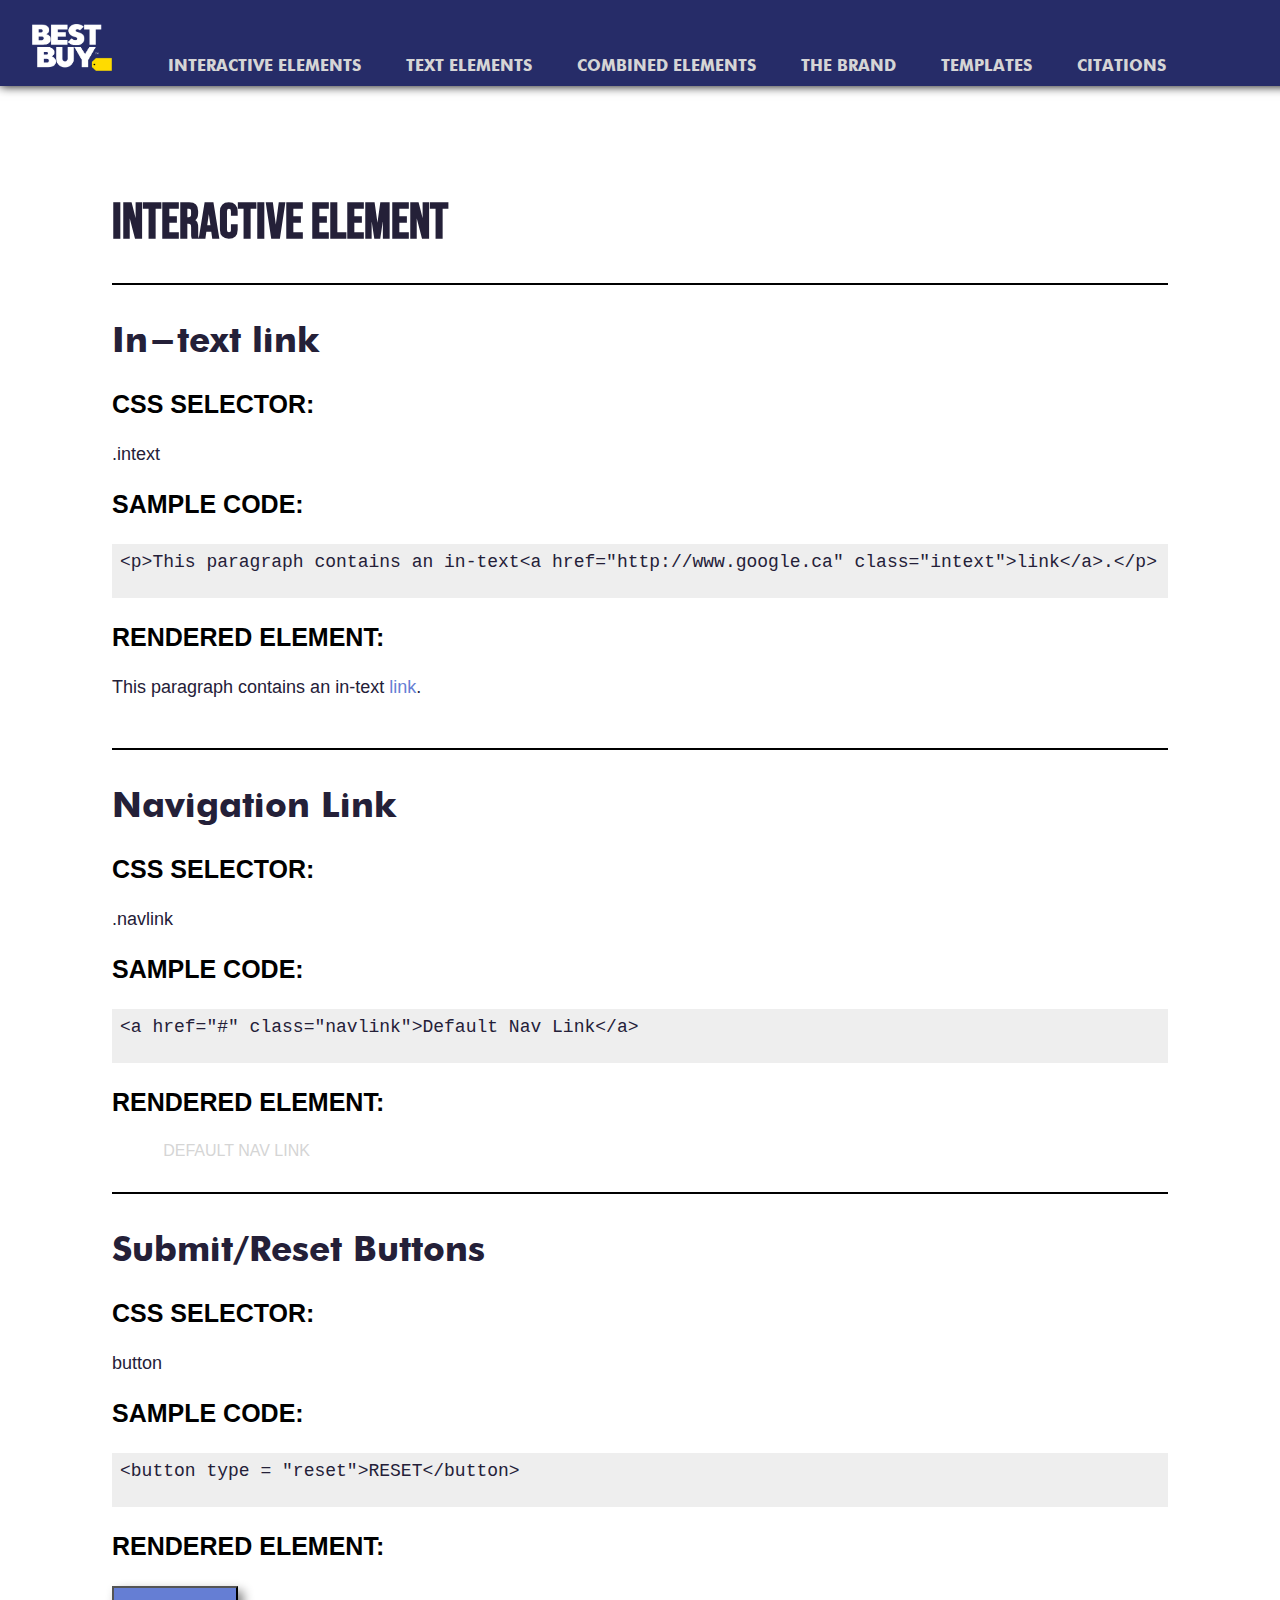
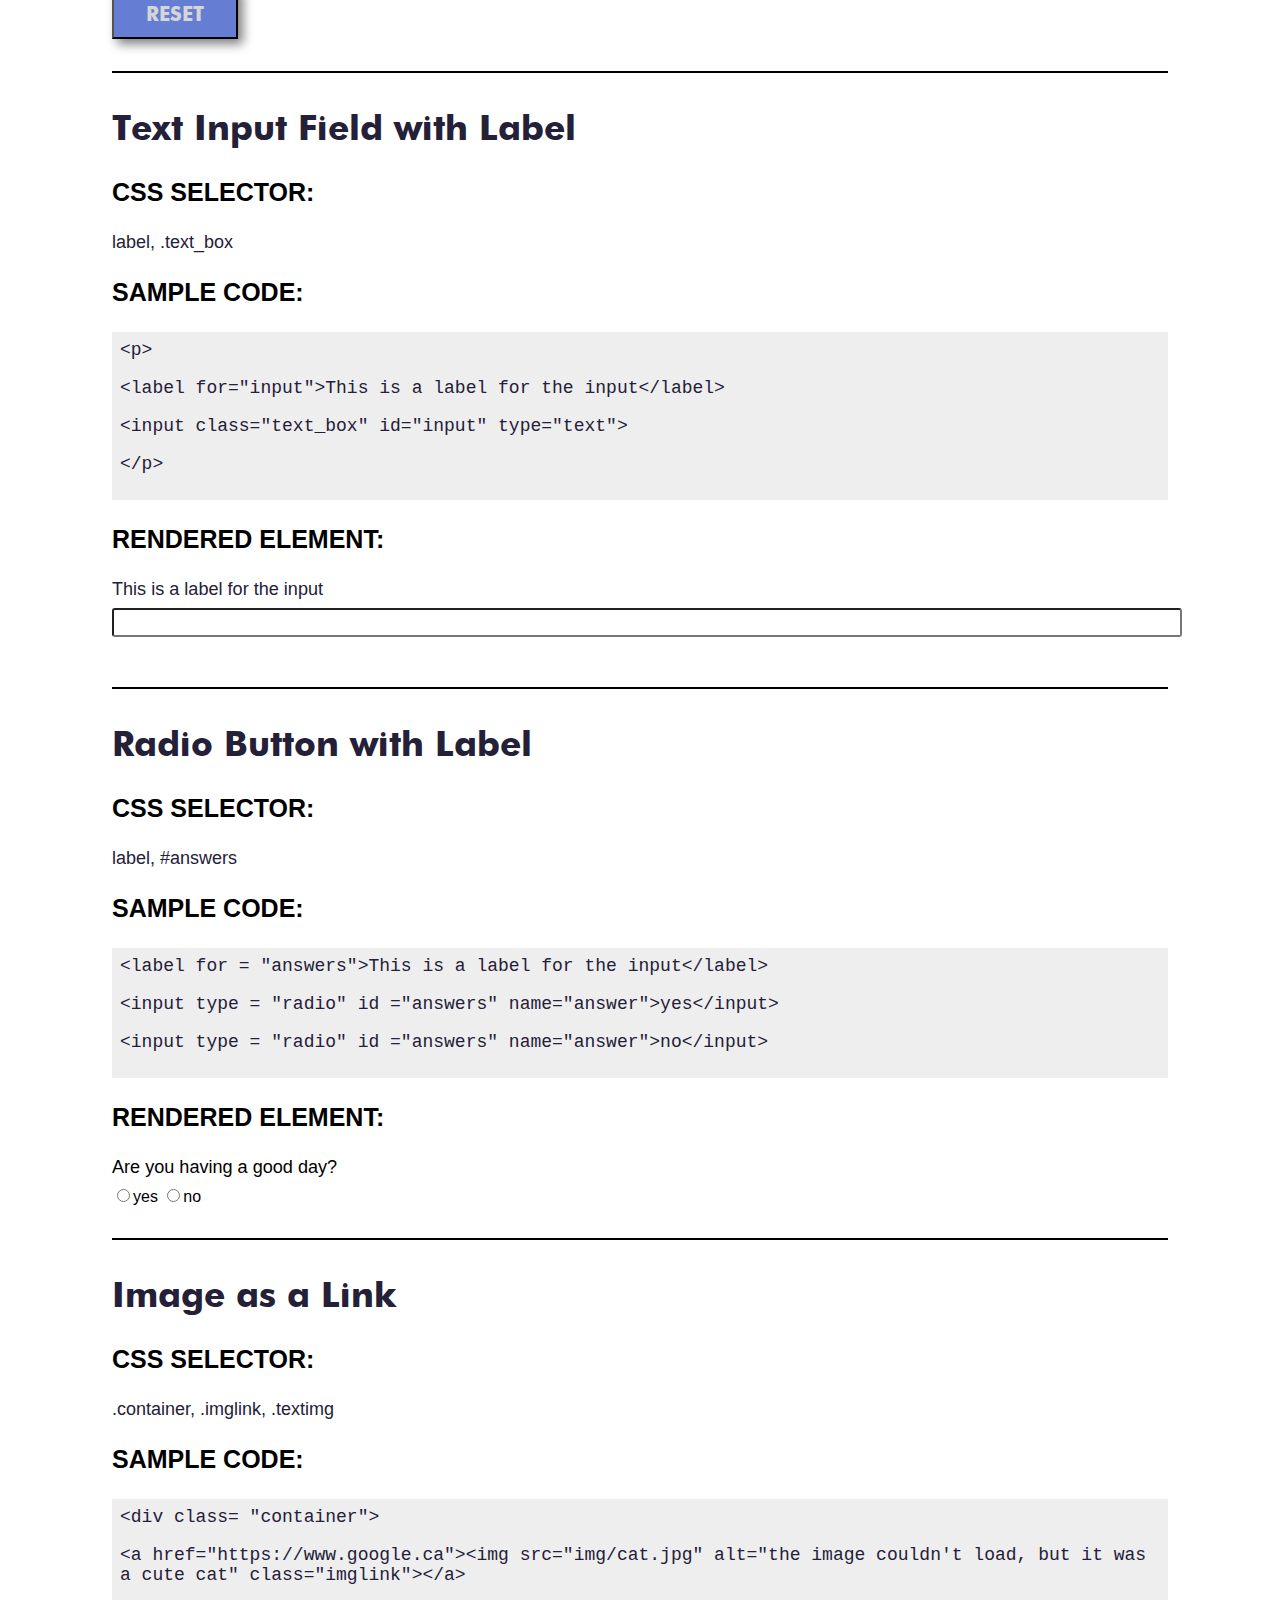
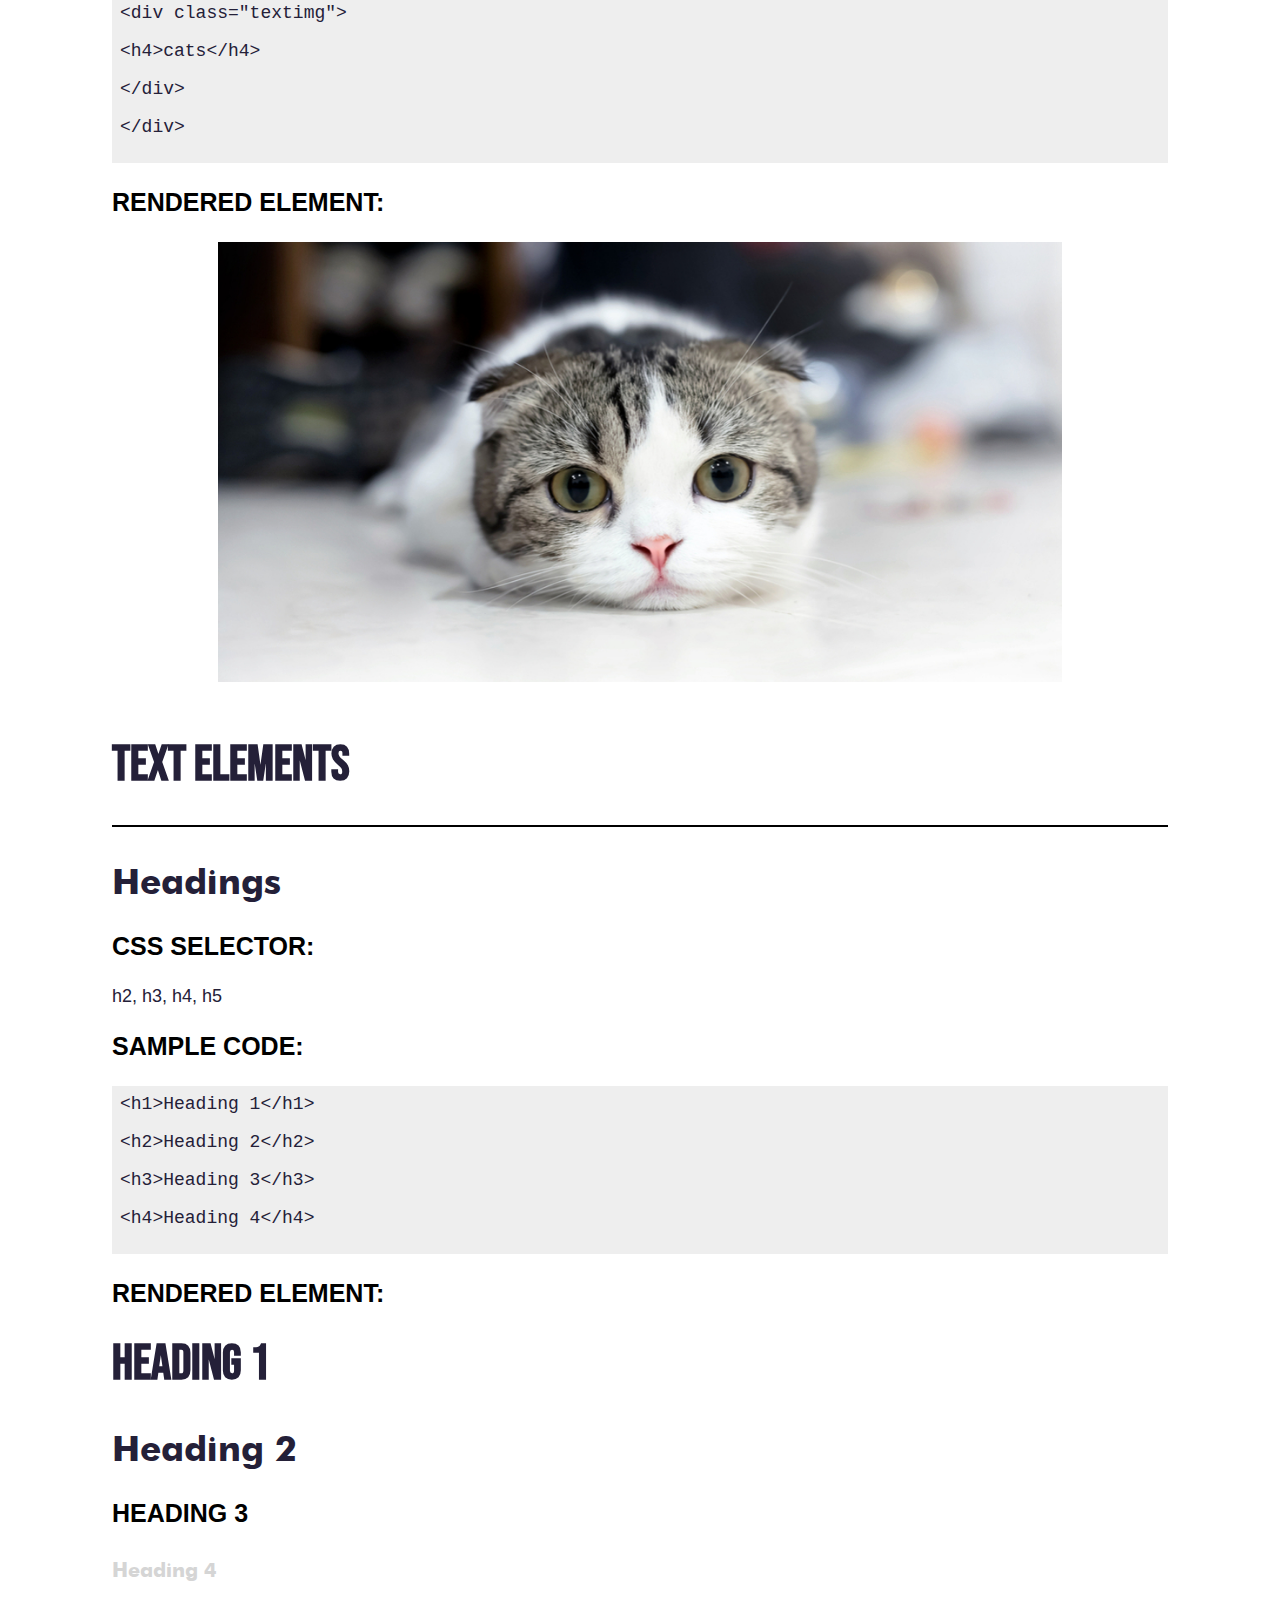
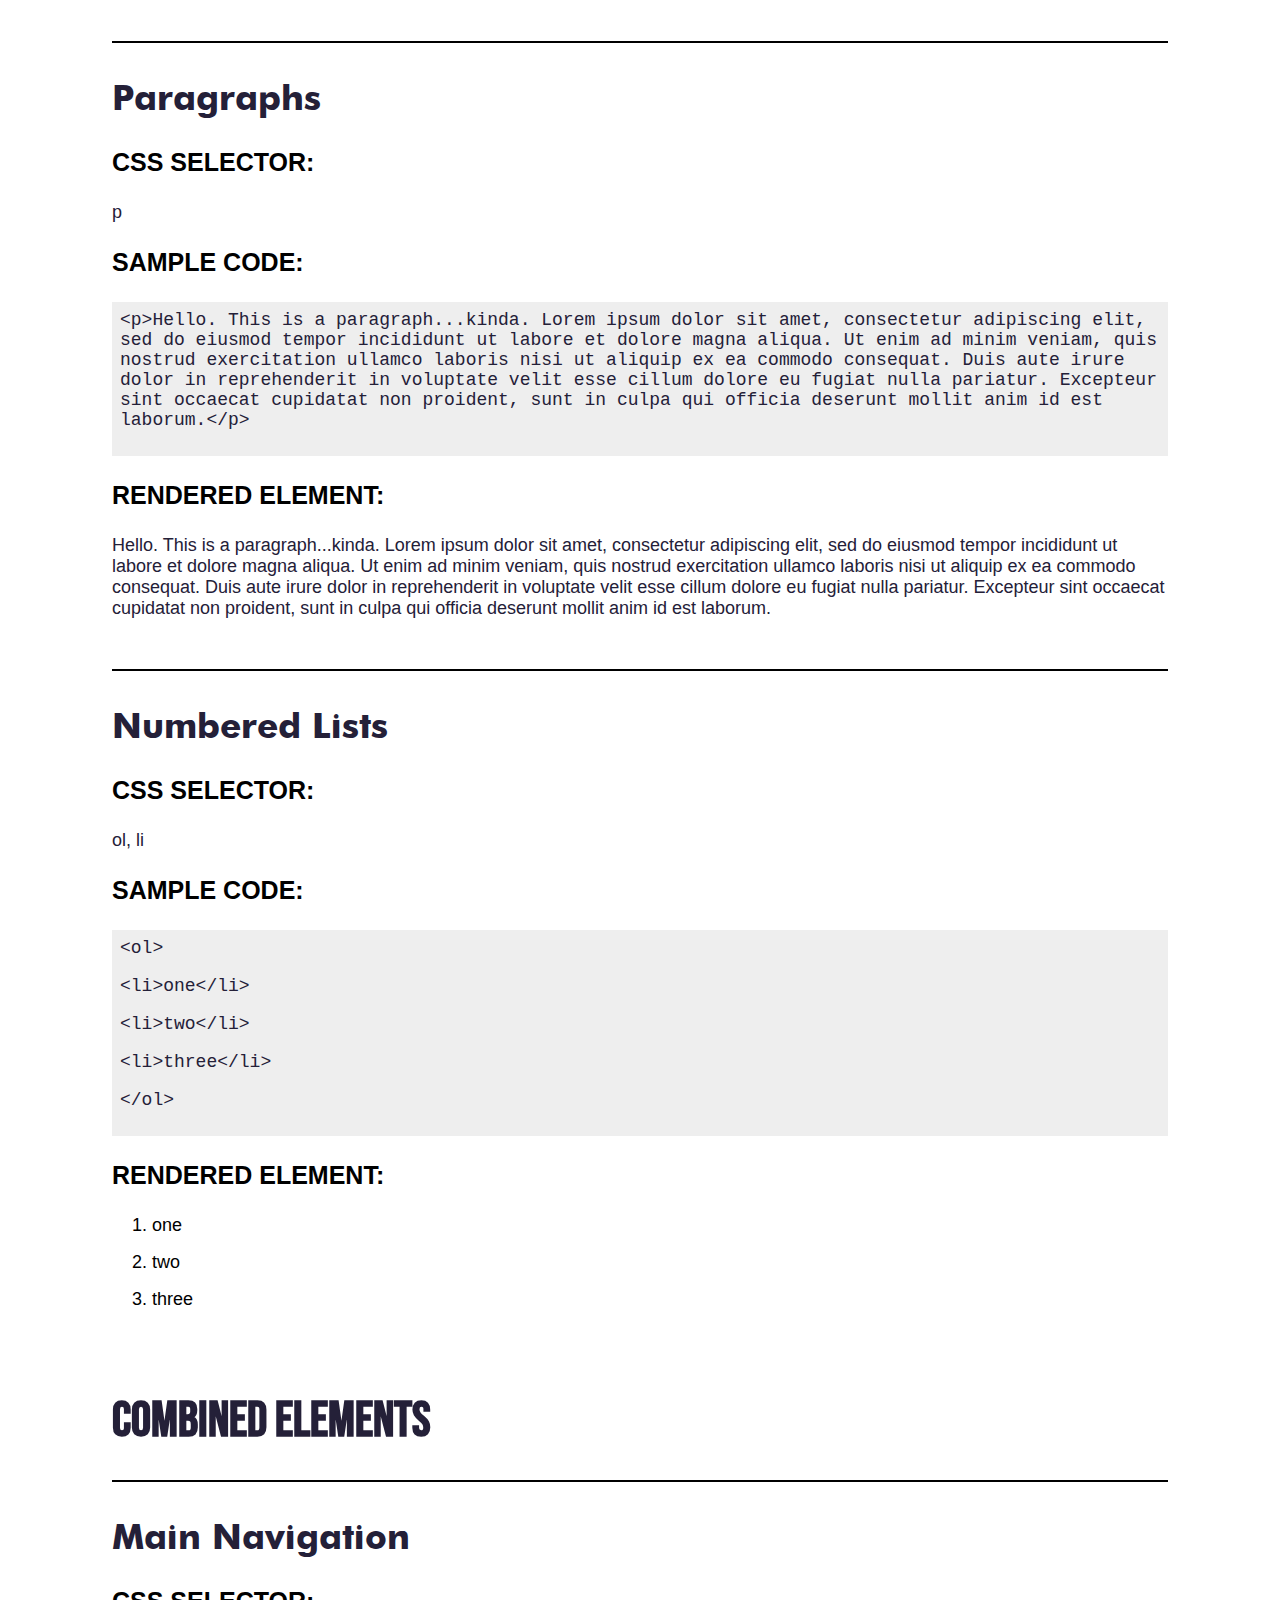
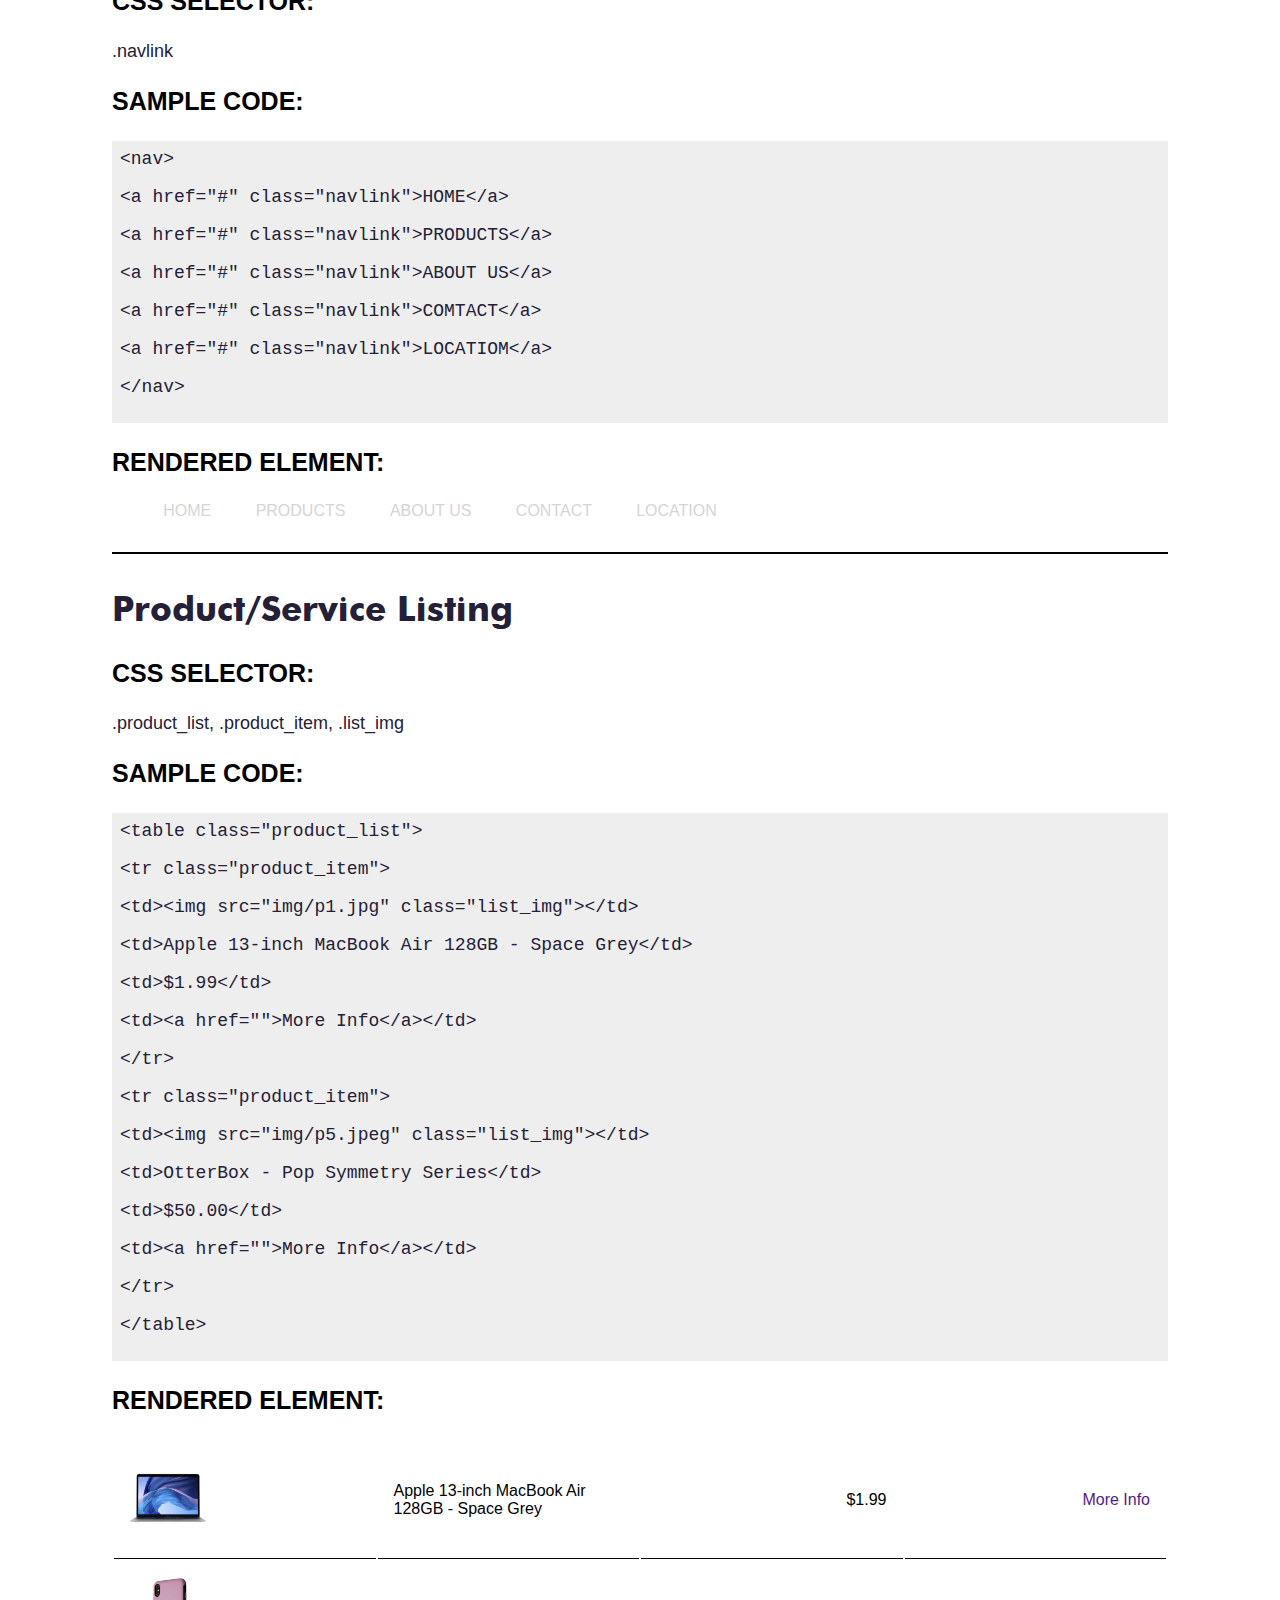
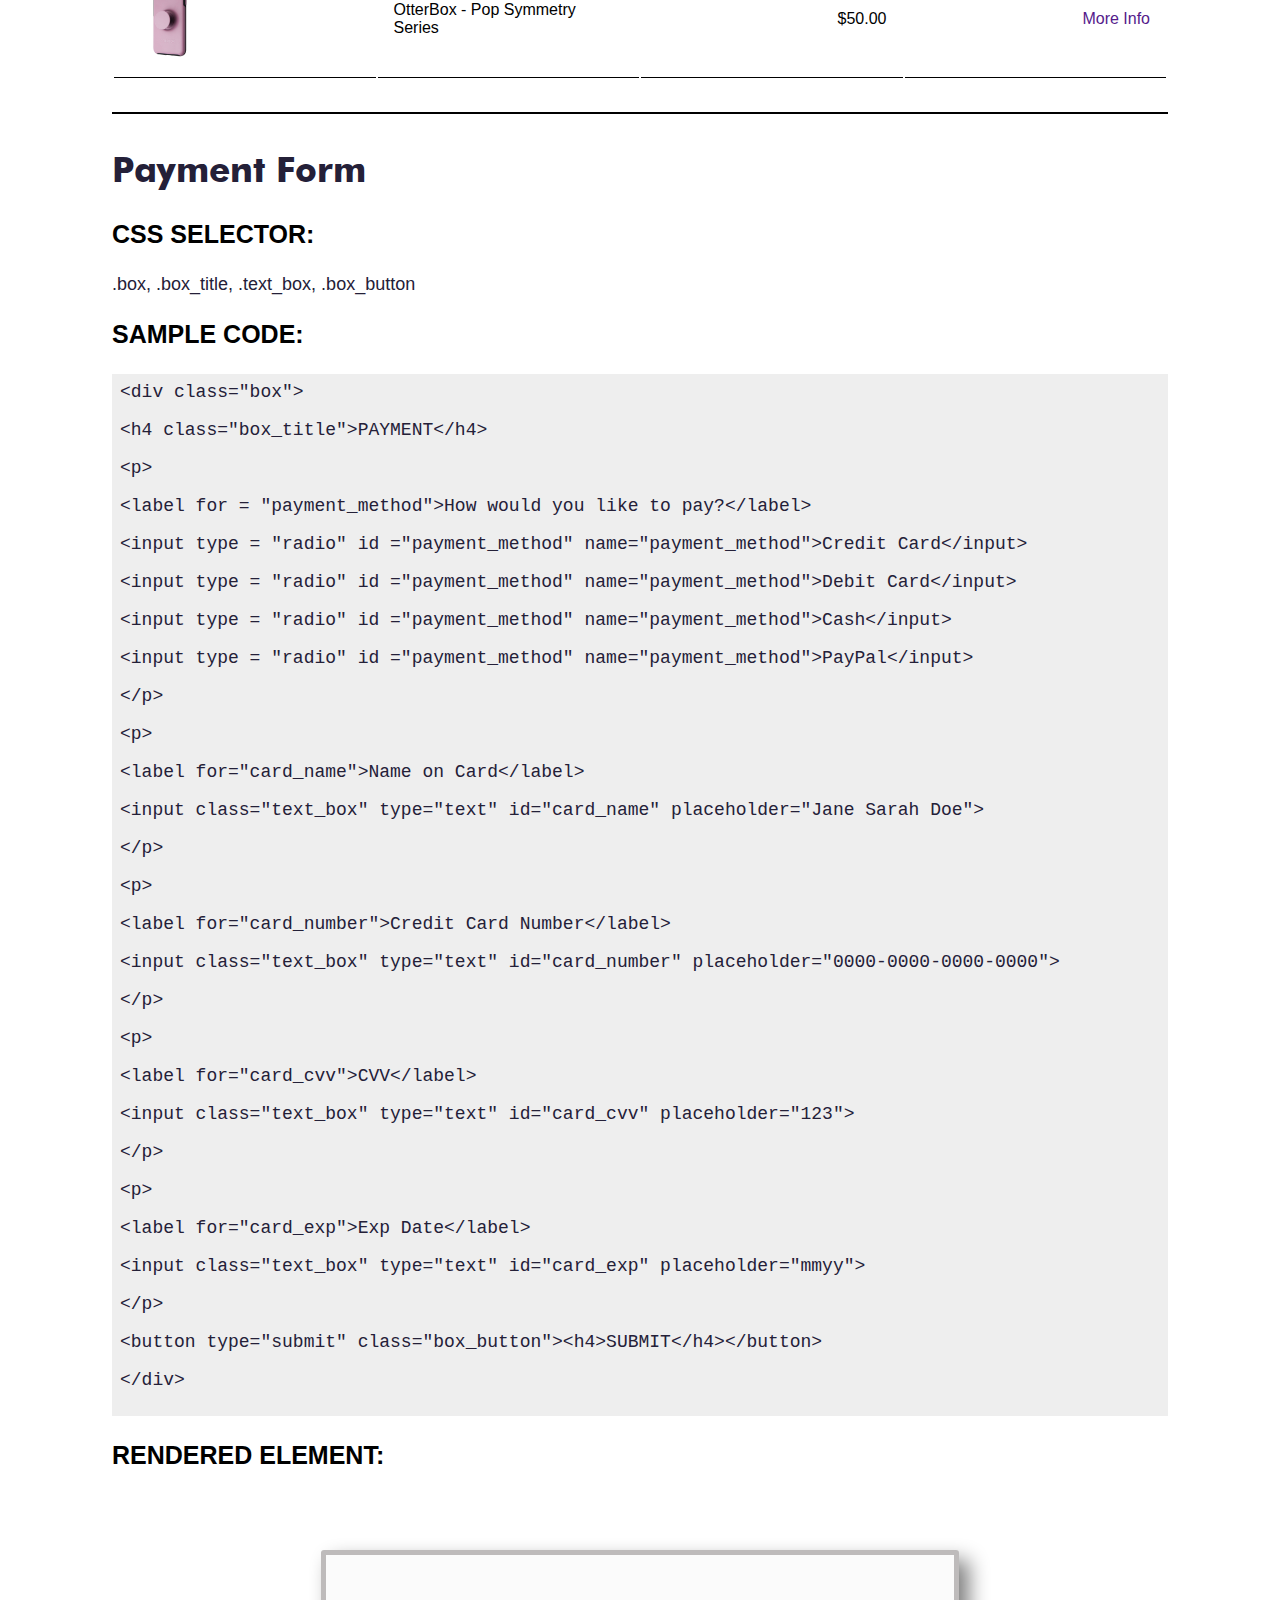
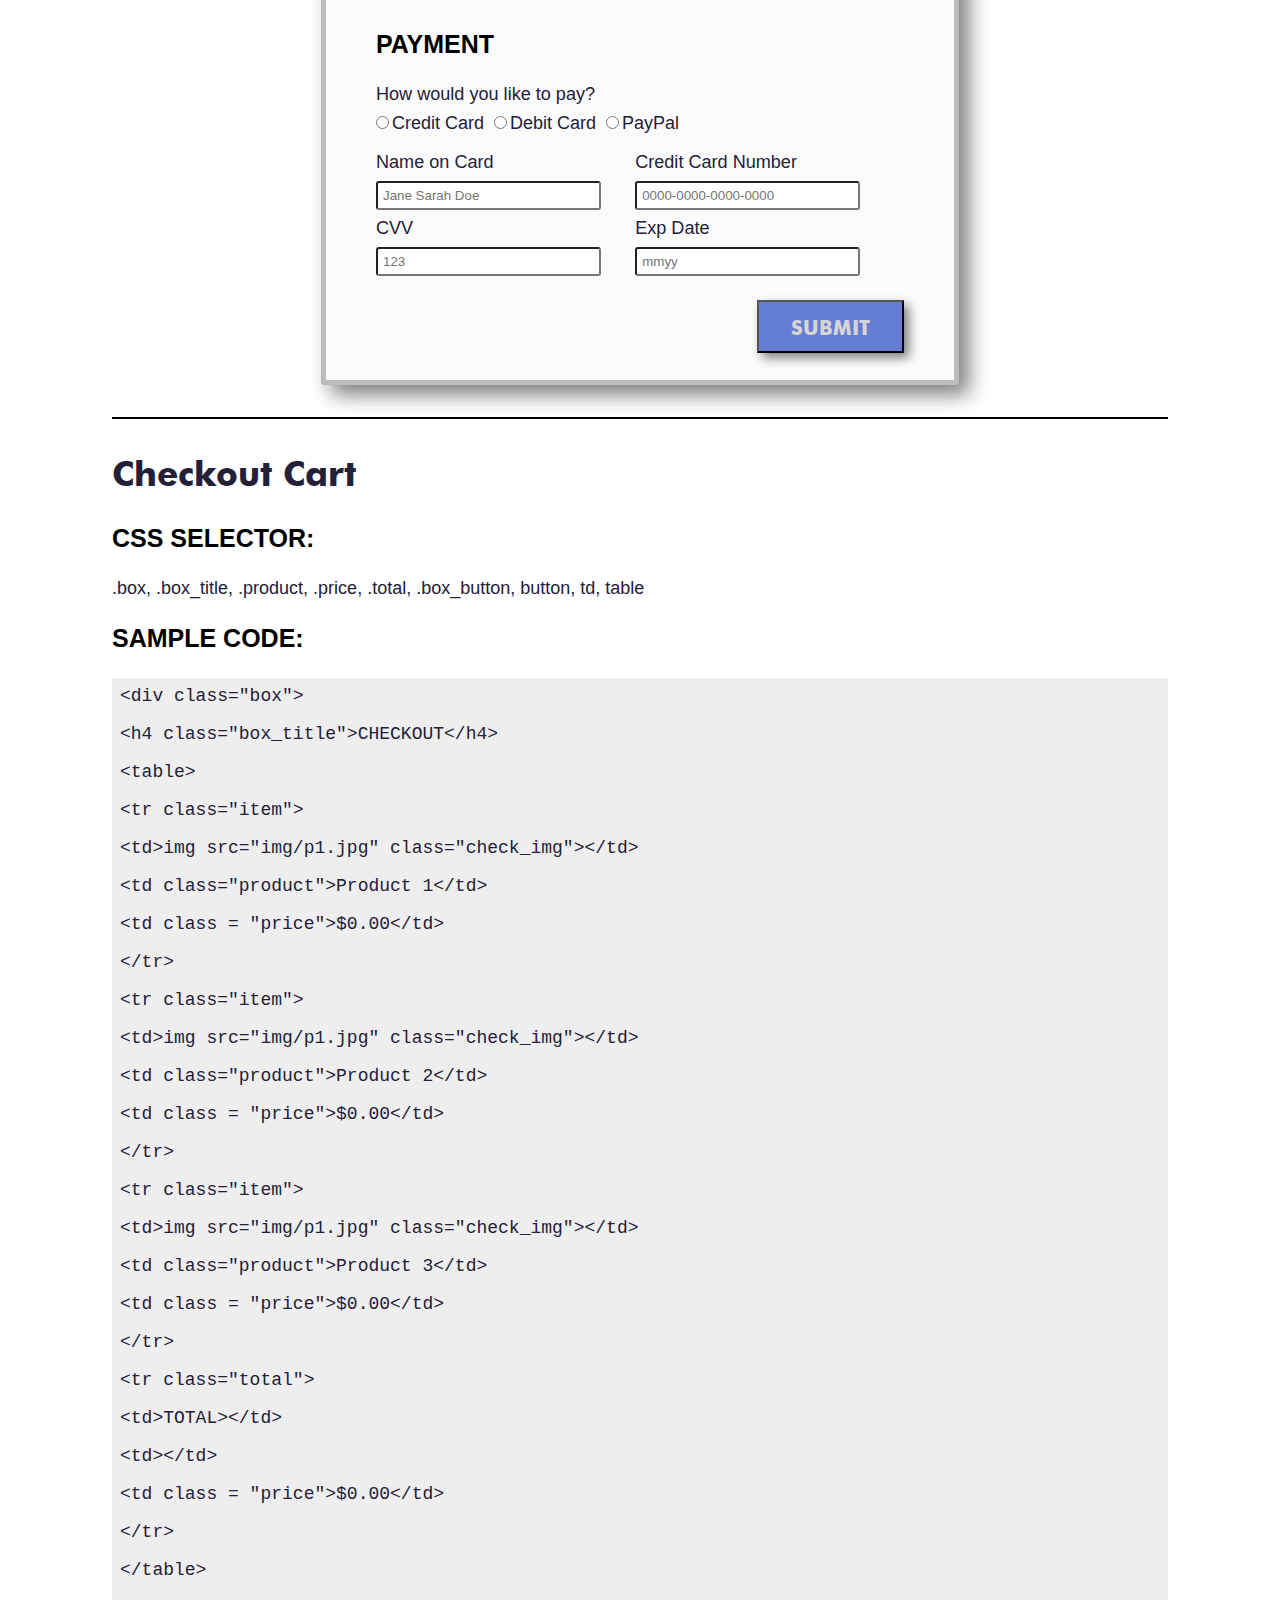
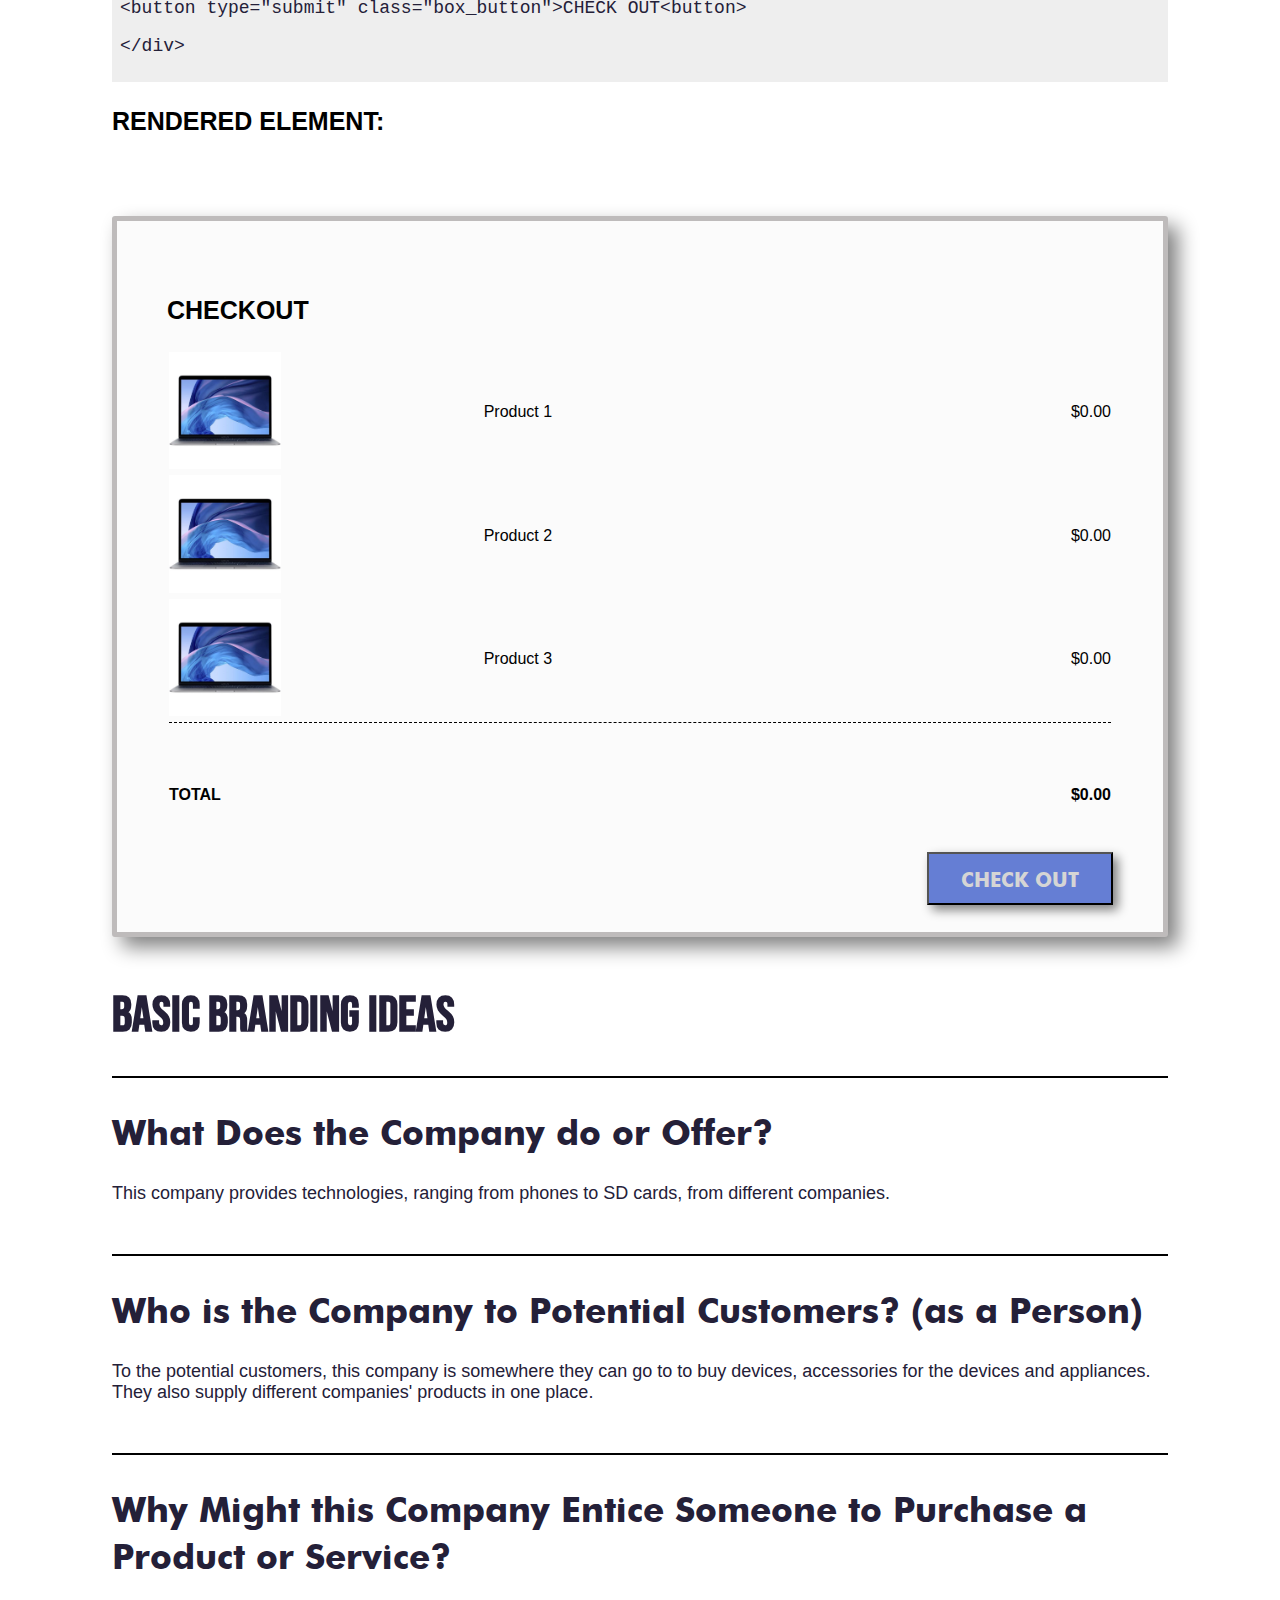
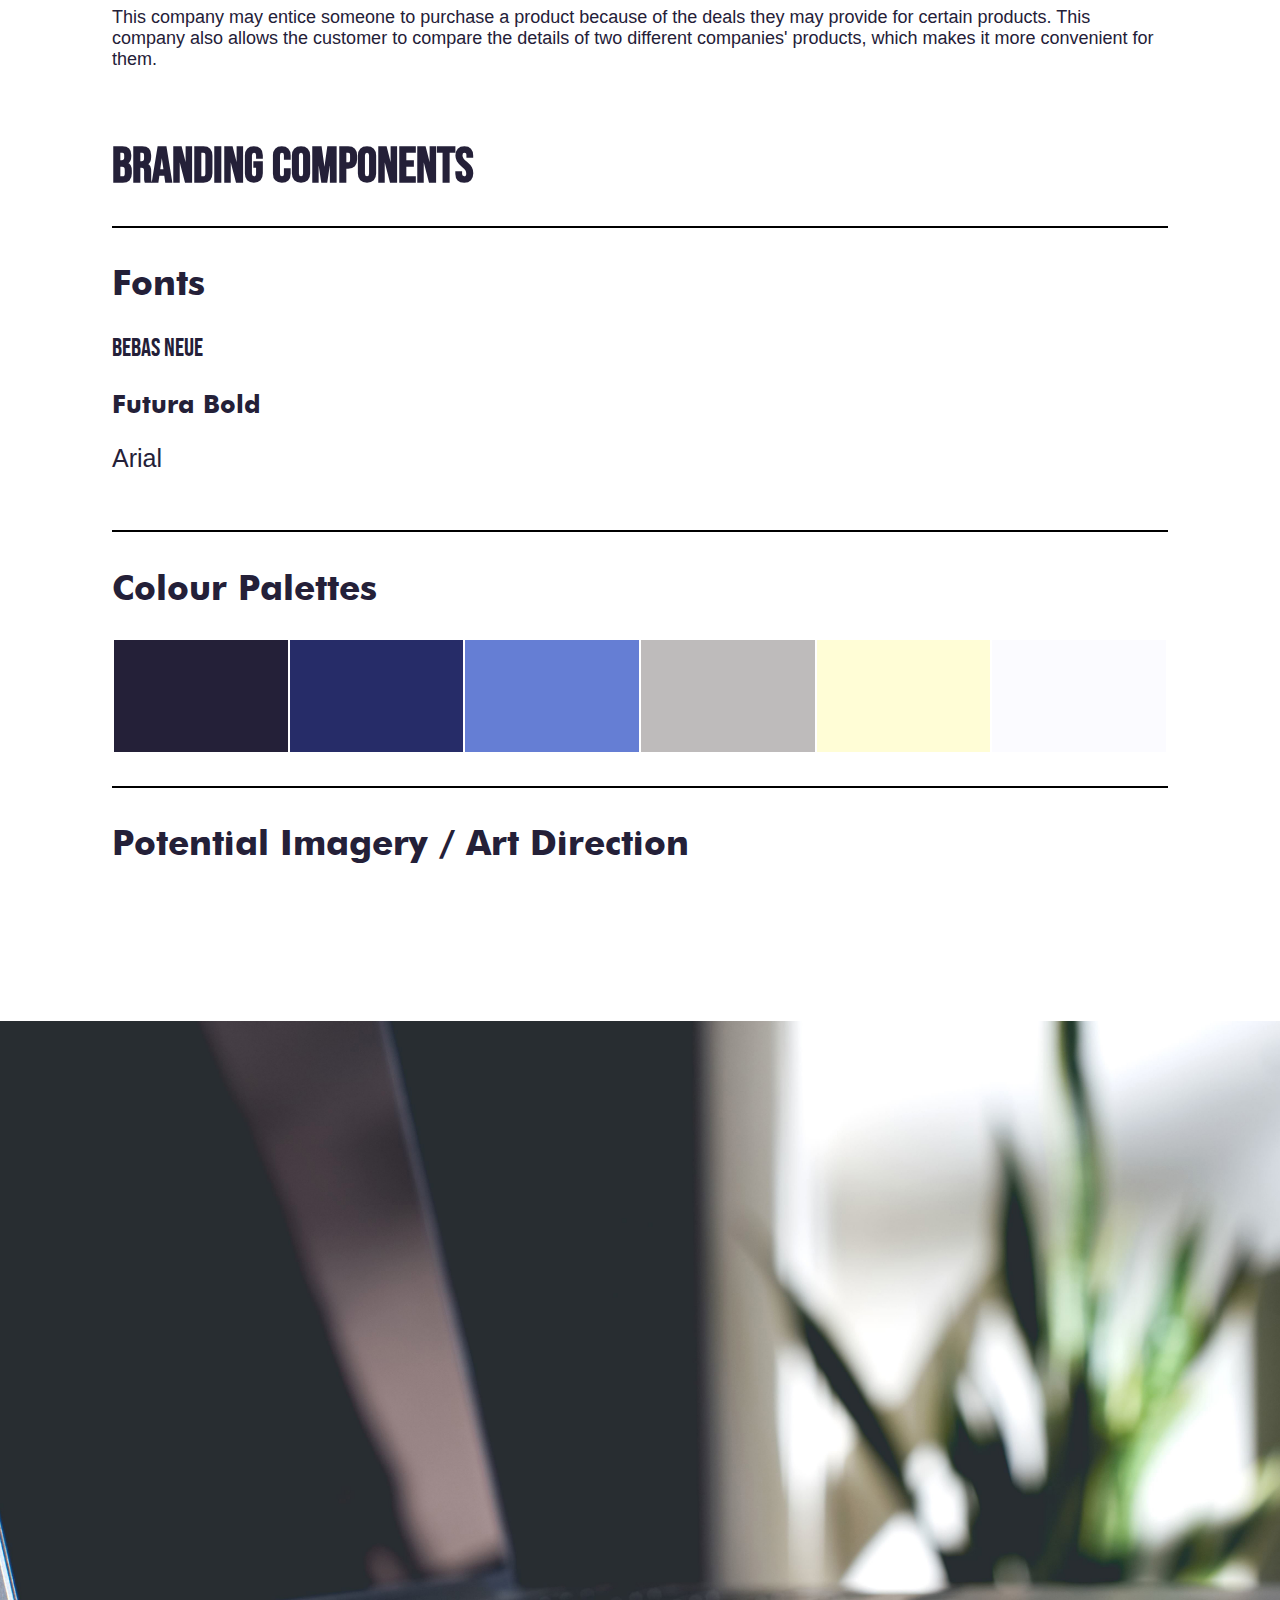
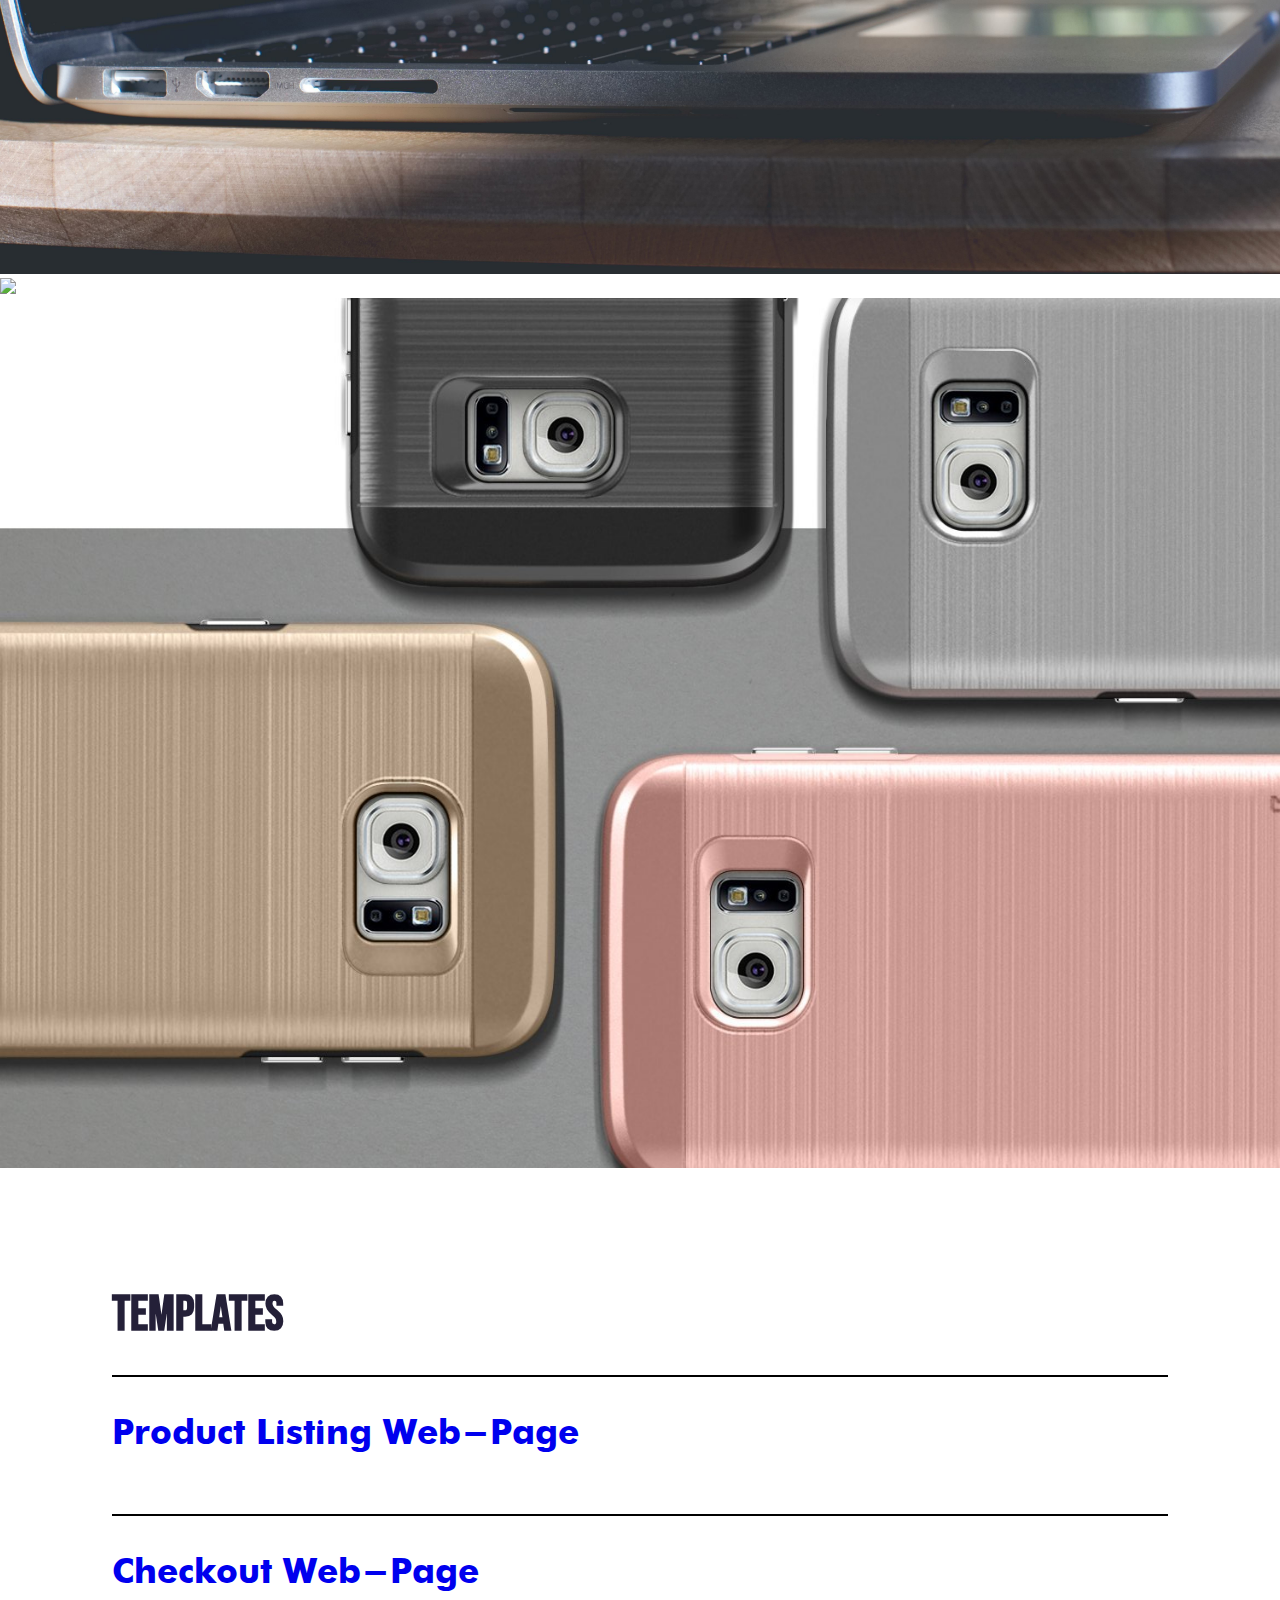
==== commit 63d6b43f: "changes suggested" ====
--- a/index.html
+++ b/index.html
@@ -4,6 +4,7 @@
   <head>
 
     <meta charset="utf-8">
+    <meta name="viewport" content="width=device-width, initial-scale=1.0">
     <!-- referenced assignment from IAT 235 -->
     <link rel="shortcut icon" type="image/x-icon" href="img/logo.ico">
     <title>P01 Style Guide</title>
@@ -18,7 +19,7 @@
 
     <header>
 
-      <a href="index.html"><img src="img/logo.png" class="logo" alt="LOGO"></a>
+      <a href="home.html"><img src="img/logo.png" class="logo" alt="LOGO"></a>
       <nav class="navigation"> 
         <label for="hamburger">&#9776;</label>
         <input type="checkbox" id="hamburger"/>  
@@ -37,18 +38,18 @@
     <div class="body">
     <!-- INTERACTIVE ELEMENTS SECTION // -->
     <section id="interactive_elements" class="start">
-      <h2>Interactive element</h2>
-
-
-      <section class="element">
-        <h3>In-text link</h3>
-        <h4>CSS selector:</h4>
+      <h1>Interactive element</h1>
+
+
+      <section class="element">
+        <h2>In-text link</h2>
+        <h3>CSS selector:</h3>
         <p>.intext</p>
 
-        <h4>Sample code:</h4>
+        <h3>Sample code:</h3>
         <code><p>&lt;p&gt;This paragraph contains an in-text&lt;a href="http://www.google.ca" class="intext"&gt;link&lt;/a&gt;.&lt;/p&gt;</p></code>
 
-        <h4>Rendered element:</h4>
+        <h3>Rendered element:</h3>
         <p>This paragraph contains an in-text <a href="http://www.google.ca" class="intext">link</a>.</p>
       </section>
 
@@ -56,15 +57,15 @@
       <!-- Default Button styling section -->
       <section class="element">
 
-        <h3>Navigation Link</h3>
+        <h2>Navigation Link</h2>
         
-        <h4>CSS selector:</h4>
+        <h3>CSS selector:</h3>
         <p>.navlink</p>
 
-        <h4>Sample code:</h4>
+        <h3>Sample code:</h3>
         <code><p>&lt;a href="#" class="navlink"&gt;Default Nav Link&lt;/a&gt;</p></code>
 
-        <h4>Rendered element:</h4>
+        <h3>Rendered element:</h3>
         <nav>
           <a href="#" class="navlink">DEFAULT NAV LINK</a>
         </nav>
@@ -73,25 +74,25 @@
 
 
       <section class="element">
-        <h3>Submit/Reset Buttons</h3>
-        <h4>CSS selector:</h4>
+        <h2>Submit/Reset Buttons</h2>
+        <h3>CSS selector:</h3>
         <p>button</p>
 
-        <h4>Sample code:</h4>
+        <h3>Sample code:</h3>
         <code><p>&lt;button type = "reset"&gt;RESET&lt;/button&gt;</p></code>
 
-        <h4>Rendered element:</h4>
-        <button type = "reset"><h5>RESET</h5></button>
+        <h3>Rendered element:</h3>
+        <button type = "reset"><h4>RESET</h4></button>
       </section>
 
       <!-- learnt in first lab -->
       <section class="element">
-        <h3>Text Input Field with Label</h3>
-
-        <h4>CSS selector:</h4>
+        <h2>Text Input Field with Label</h2>
+
+        <h3>CSS selector:</h3>
         <p>label, .text_box</p>
 
-        <h4>Sample code:</h4>
+        <h3>Sample code:</h3>
         <code>
           <p>&lt;p&gt;</p>
           <p>&lt;label for="input"&gt;This is a label for the input&lt;/label&gt;</p>
@@ -99,7 +100,7 @@
           <p>&lt;/p&gt;</p>
         </code>
 
-        <h4>Rendered element:</h4>
+        <h3>Rendered element:</h3>
         <p>
           <label for="input">This is a label for the input</label>
           <input class="text_box" id="input" type="text">
@@ -108,18 +109,18 @@
 
       <!-- referenced https://www.w3schools.com/html/tryit.asp?filename=tryhtml_radio -->
       <section class="element">
-        <h3>Radio Button with Label</h3>
-        <h4>CSS selector:</h4>
+        <h2>Radio Button with Label</h2>
+        <h3>CSS selector:</h3>
         <p>label, #answers</p>
 
-        <h4>Sample code:</h4>
+        <h3>Sample code:</h3>
         <code>
           <p>&lt;label for = "answers"&gt;This is a label for the input&lt;/label&gt;</p>
           <p>&lt;input type = "radio" id ="answers" name="answer"&gt;yes&lt;/input&gt;</p>
           <p>&lt;input type = "radio" id ="answers" name="answer"&gt;no&lt;/input&gt;</p>
         </code>
 
-        <h4>Rendered element:</h4>
+        <h3>Rendered element:</h3>
         <label for = "answers">Are you having a good day?</label>
         <input type = "radio" id ="answers" name="answer">yes</input>
         <input type = "radio" id ="answers" name="answer">no</input>
@@ -127,11 +128,11 @@
 
 
       <section class="element">
-        <h3>Image as a Link</h3>
-        <h4>CSS selector:</h4>
+        <h2>Image as a Link</h2>
+        <h3>CSS selector:</h3>
         <p>.container, .imglink, .textimg</p>
 
-        <h4>Sample code:</h4>
+        <h3>Sample code:</h3>
         <code>
           <p>&lt;div class= "container"&gt;</p>
           <p>&lt;a href="https://www.google.ca"&gt;&lt;img src="img/cat.jpg" alt="the image couldn't load, but it was a cute cat" class="imglink"&gt;&lt;/a&gt;<p>
@@ -141,11 +142,11 @@
           <p>&lt;/div&gt;</p>
           </code>
 
-        <h4>Rendered element:</h4>
+        <h3>Rendered element:</h3>
         <div class= "container">
           <a href="https://www.google.ca"><img src="img/cat.jpg" alt="the image couldn't load, but it was a cute cat" class="imglink"></a>
           <div class="textimg">
-          <h4>cats</h4>
+          <h3>cats</h3>
         </div>
         </div>
       </section>
@@ -158,49 +159,49 @@
 
     <!-- TEXT ELEMENTS SECTION // -->
     <section id="text_elements">
-      <h2>Text Elements</h2>
-
-      <section class="element">
-        <h3>Headings</h3>
-
-        <h4>CSS selector:</h4>
+      <h1>Text Elements</h1>
+
+      <section class="element">
+        <h2>Headings</h2>
+
+        <h3>CSS selector:</h3>
         <p>h2, h3, h4, h5</p>
 
-        <h4>Sample code:</h4>
-        <code>
-          <p>&lt;h2&gt;Heading 1&lt;/h2&gt;</p>
-          <p>&lt;h3&gt;Heading 2&lt;/h3&gt;</p>
-          <p>&lt;h4&gt;Heading 3&lt;/h4&gt;</p>
-          <p>&lt;h5&gt;Heading 4&lt;/h5&gt;</p>
-        </code>
-
-        <h4>Rendered element:</h4>
-        <h2>Heading 1</h2>
-        <h3>Heading 2</h3>
-        <h4>Heading 3</h4>
-        <h5>Heading 4</h5>
-      </section>
-
-      <section class="element">
-        <h3>Paragraphs</h3>
-
-        <h4>CSS selector:</h4>
+        <h3>Sample code:</h3>
+        <code>
+          <p>&lt;h1&gt;Heading 1&lt;/h1&gt;</p>
+          <p>&lt;h2&gt;Heading 2&lt;/h2&gt;</p>
+          <p>&lt;h3&gt;Heading 3&lt;/h3&gt;</p>
+          <p>&lt;h4&gt;Heading 4&lt;/h4&gt;</p>
+        </code>
+
+        <h3>Rendered element:</h3>
+        <h1>Heading 1</h1>
+        <h2>Heading 2</h2>
+        <h3>Heading 3</h3>
+        <h4>Heading 4</h4>
+      </section>
+
+      <section class="element">
+        <h2>Paragraphs</h2>
+
+        <h3>CSS selector:</h3>
         <p>p</p>
 
-        <h4>Sample code:</h4>
+        <h3>Sample code:</h3>
         <code><p>&lt;p&gt;Hello. This is a paragraph...kinda. Lorem ipsum dolor sit amet, consectetur adipiscing elit, sed do eiusmod tempor incididunt ut labore et dolore magna aliqua. Ut enim ad minim veniam, quis nostrud exercitation ullamco laboris nisi ut aliquip ex ea commodo consequat. Duis aute irure dolor in reprehenderit in voluptate velit esse cillum dolore eu fugiat nulla pariatur. Excepteur sint occaecat cupidatat non proident, sunt in culpa qui officia deserunt mollit anim id est laborum.&lt;/p&gt;</p></code>
 
-        <h4>Rendered element:</h4>
+        <h3>Rendered element:</h3>
         <p>Hello. This is a paragraph...kinda. Lorem ipsum dolor sit amet, consectetur adipiscing elit, sed do eiusmod tempor incididunt ut labore et dolore magna aliqua. Ut enim ad minim veniam, quis nostrud exercitation ullamco laboris nisi ut aliquip ex ea commodo consequat. Duis aute irure dolor in reprehenderit in voluptate velit esse cillum dolore eu fugiat nulla pariatur. Excepteur sint occaecat cupidatat non proident, sunt in culpa qui officia deserunt mollit anim id est laborum.</p>
       </section>
 
       <section class="element">
-        <h3>Numbered Lists</h3>
-
-        <h4>CSS selector:</h4>
+        <h2>Numbered Lists</h2>
+
+        <h3>CSS selector:</h3>
         <p>ol, li</p>
 
-        <h4>Sample code:</h4>
+        <h3>Sample code:</h3>
         <code>
           <p>&lt;ol&gt;</p>
           <p>&lt;li&gt;one&lt;/li&gt;</p>
@@ -209,7 +210,7 @@
           <p>&lt;/ol&gt;</p>
         </code>
 
-        <h4>Rendered element:</h4>
+        <h3>Rendered element:</h3>
         <ol> 
           <li>one</li>
           <li>two</li>
@@ -224,14 +225,14 @@
 
     <!-- COMBINED ELEMENTS SECTION // -->
     <section id="combined_elements">
-      <h2>Combined Elements</h2>
-
-      <section class="element">
-        <h3>Main Navigation</h3>
-        <h4>CSS selector:</h4>
+      <h1>Combined Elements</h1>
+
+      <section class="element">
+        <h2>Main Navigation</h2>
+        <h3>CSS selector:</h3>
         <p>.navlink</p>
 
-        <h4>Sample code:</h4>
+        <h3>Sample code:</h3>
         <code>
           <p>&lt;nav&gt;</p>
           <p>&lt;a href="#" class="navlink"&gt;HOME&lt;/a&gt;</p>
@@ -242,7 +243,7 @@
           <p>&lt;/nav&gt;</p>
         </code>
 
-        <h4>Rendered element:</h4>
+        <h3>Rendered element:</h3>
         <nav>
           <a href="#" class="navlink">HOME</a>
           <a href="#" class="navlink">PRODUCTS</a>
@@ -253,11 +254,11 @@
       </section>
 
       <section class="element">
-        <h3>Product/Service Listing</h3>
-        <h4>CSS selector:</h4>
+        <h2>Product/Service Listing</h2>
+        <h3>CSS selector:</h3>
         <p>.product_list, .product_item, .list_img</p>
 
-        <h4>Sample code:</h4>
+        <h3>Sample code:</h3>
         <code>
           <p>&lt;table class="product_list"&gt;</p>
           <p>&lt;tr class="product_item"&gt;</p>
@@ -275,7 +276,7 @@
           <p>&lt;/table&gt;</p>
         </code>
 
-        <h4>Rendered element:</h4>
+        <h3>Rendered element:</h3>
         <table class="product_list">
           <tr class="product_item">
             <!-- https://www.noelleeming.co.nz/shop/computers-tablets/laptops/macbooks/apple-mre82x-a-13-inch-macbook-air-1-6ghz-dual-core-intel-core-i5-128gb-space-grey/prod168939.html -->
@@ -295,11 +296,11 @@
       </section>
 
       <section class="element">
-        <h3>Payment Form</h3>
-        <h4>CSS selector:</h4>
+        <h2>Payment Form</h2>
+        <h3>CSS selector:</h3>
         <p>.box, .box_title, .text_box, .box_button</p>
 
-        <h4>Sample code:</h4>
+        <h3>Sample code:</h3>
         <code>
           <p>&lt;div class="box"&gt;</p>
           <p>&lt;h4 class="box_title"&gt;PAYMENT&lt;/h4&gt;</p>
@@ -327,13 +328,13 @@
           <p>&lt;label for="card_exp"&gt;Exp Date&lt;/label&gt;</p>
           <p>&lt;input class="text_box" type="text" id="card_exp" placeholder="mmyy"&gt;</p>
           <p>&lt;/p&gt;</p>
-          <p>&lt;button type="submit" class="box_button"&gt;&lt;h5&gt;SUBMIT&lt;/h5&gt;&lt;/button&gt;</p>
+          <p>&lt;button type="submit" class="box_button"&gt;&lt;h4&gt;SUBMIT&lt;/h4&gt;&lt;/button&gt;</p>
           <p>&lt;/div&gt;</p>
         </code>
 
-        <h4>Rendered element:</h4>
+        <h3>Rendered element:</h3>
         <div class="payment_box">
-          <h4 class="box_title">PAYMENT</h4>
+          <h3 class="box_title">PAYMENT</h3>
           <p>
             <label for = "payment_method">How would you like to pay?</label>
             <input class="first_payment" type = "radio" id ="payment_method" name="payment_method">Credit Card</input>
@@ -358,16 +359,16 @@
             <input class="text_box" type="text" id="card_exp" placeholder="mmyy">
           </p>
           </div>
-          <button type="submit" class="box_button"><h5>SUBMIT</h5></button>
+          <button type="submit" class="box_button"><h4>SUBMIT</h4></button>
         </div>
       </section>
 
       <section class="element" class="box">
-        <h3>Checkout Cart</h3>
-        <h4>CSS selector:</h4>
+        <h2>Checkout Cart</h2>
+        <h3>CSS selector:</h3>
         <p>.box, .box_title, .product, .price, .total, .box_button, button, td, table</p>
 
-        <h4>Sample code:</h4>
+        <h3>Sample code:</h3>
         <code>
           <p>&lt;div class="box"&gt;</p>
           <p>&lt;h4 class="box_title"&gt;CHECKOUT&lt;/h4&gt;</p>
@@ -397,9 +398,9 @@
           <p>&lt;/div&gt;</p>
         </code>
 
-        <h4>Rendered element:</h4>
+        <h3>Rendered element:</h3>
         <div class="box">
-            <h4 class="box_title">CHECKOUT</h4>
+            <h3 class="box_title">CHECKOUT</h3>
             <table>
           <tr class="item">
             <!-- https://www.noelleeming.co.nz/shop/computers-tablets/laptops/macbooks/apple-mre82x-a-13-inch-macbook-air-1-6ghz-dual-core-intel-core-i5-128gb-space-grey/prod168939.html -->
@@ -426,7 +427,7 @@
             <td class="price">$0.00</td>
           </tr>
         </table>
-            <button type="submit" class="box_button"><h5>CHECK OUT</h5></button> 
+            <button type="submit" class="box_button"><h4>CHECK OUT</h4></button> 
         </div>
       </section>
 
@@ -437,21 +438,21 @@
 
     <!-- //BRAND IDEAS SECTION -->
     <section id="brand_ideas">
-      <h2>Basic Branding Ideas</h2>
-      <section class="element">
-        <h3>What Does the Company do or Offer?</h3>
+      <h1>Basic Branding Ideas</h1>
+      <section class="element">
+        <h2>What Does the Company do or Offer?</h2>
         <p>
           This company provides technologies, ranging from phones to SD cards, from different companies. 
         </p>
       </section>
       <section class="element">
-        <h3>Who is the Company to Potential Customers? (as a Person)</h3>
+        <h2>Who is the Company to Potential Customers? (as a Person)</h2>
         <p>
           To the potential customers, this company is somewhere they can go to to buy devices, accessories for the devices and appliances. They also supply different companies' products in one place.
         </p>
       </section>
       <section class="element">
-        <h3>Why Might this Company Entice Someone to Purchase a Product or Service?</h3>
+        <h2>Why Might this Company Entice Someone to Purchase a Product or Service?</h2>
         <p>
           This company may entice someone to purchase a product because of the deals they may provide for certain products. This company also allows the customer to compare the details of two different companies' products, which makes it more convenient for them.
         </p>
@@ -463,18 +464,18 @@
 
     <!-- //BRAND COMPONENTS SECTION -->
     <section id="brand_components">
-      <h2>Branding Components</h2>
-      <section class="element">
-        <h3>Fonts</h3>
+      <h1>Branding Components</h1>
+      <section class="element">
+        <h2>Fonts</h2>
         <p class="font1">Bebas Neue</p>
         <p class="font2">Futura Bold</p>
         <p class="font3">Arial</p>
         
       </section>
       <section class="element">
-        <h3>Colour Palettes</h3>
+        <h2>Colour Palettes</h2>
         <table>
-          <tr>
+          <tr class="colors">
             <th class="color1"></th>
             <th class="color2"></th>
             <th class="color3"></th>
@@ -485,7 +486,7 @@
         </table>
       </section>
       <section class="element">
-        <h3>Potential Imagery / Art Direction</h3>
+        <h2>Potential Imagery / Art Direction</h2>
   </div>
 
         <!-- https://isorepublic.com/wp-content/uploads/2018/11/office-notebook.jpg -->
@@ -501,18 +502,18 @@
 <div class="body">
     <!-- //TEMPLATES -->
     <section id="templates">
-      <h2>Templates</h2>
-      <section class="element">
-        <h3><a href="product_list.html">Product Listing Web-Page</a></h3>
-      </section>
-      <section class="element">
-        <h3><a href="checkout.html">Checkout Web-Page</a></h3>
+      <h1>Templates</h1>
+      <section class="element">
+        <h2><a href="product_list.html">Product Listing Web-Page</a></h2>
+      </section>
+      <section class="element">
+        <h2><a href="checkout.html">Checkout Web-Page</a></h2>
       </section>
     </section>
 
 
     <section id="citations">
-      <h2>Citations</h2>
+      <h1>Citations</h1>
 
       <ul>
         <li>The Verge. (2018). New Best Buy logo  diminishes the shopping tag because brick-and-mortar stores are dead [image]. (editted by Melissa Ly). Recieved from https://www.theverge.com/2018/5/9/17334848/best-buy-logo-design-san-serif-font-shopping-tag</li>
--- a/css/main.css
+++ b/css/main.css
@@ -39,23 +39,23 @@
   border-top-color: black;
 }
 
-h2 {
+h1 {
   margin-top: 1rem;
   font-size: 50px;
   font-family: BebasNeue;
 }
 
-h3 {
+h2 {
   font-size: 35px;
   font-family: Futura-Bold;
 }
 
-h4{
+h3{
   font-size: 25px;
   text-transform: uppercase;
 }
 
-h5{
+h4{
   font-size: 20px;
   font-family: Futura-Bold;
   color: #d5d5d5;
@@ -100,7 +100,6 @@
 }
 
 .intext:hover, .intext:focus{
-  background-color: #FFFDD6;
   color: #00007A;
 }
 
@@ -148,7 +147,7 @@
   opacity: 100;
 }
 
-h2, h3, p{
+h1, h2, p{
   color: #242038;
 }
 
@@ -172,7 +171,7 @@
   transition-duration: 0.5s;
 }
 
-button h5{
+button h4{
   padding: 0;
   margin: 0;
   transition-property: background-color, color; 
@@ -189,10 +188,6 @@
 
 input{
   border-radius: 3px;
-}
-
-input[type="radio"]{
-  margin-left: 3rem;
 }
 
 .first_payment[type="radio"]{
@@ -273,7 +268,7 @@
   padding:0; 
 } 
 
-h4.box_title{
+h3 .box_title{
   margin-top: 0; 
   padding-bottom: .5rem;
   font-size: 1.5rem;
@@ -293,12 +288,15 @@
   background-color: white;
 }
 
+.product_list table, .product_list th, .product_list td{
+  border-bottom-width: .1rem;
+  border-bottom-style:solid;
+  border-bottom-color: rgb(100);
+  border-collapse: collapse;
+}
+
 .product_item{
-  display: inline-block;
-  width: 85%;
-  border-bottom-width: 0.1rem;
-  border-bottom-style: solid;
-  border-bottom-color: rgb(100);
+  width: 100%;
   padding-top: 2rem;
   padding-bottom: 2rem;
 }
@@ -317,8 +315,9 @@
   
 }
 
-.item td{
-  width: 30%;
+.item td, .total td{
+  width: 33%;
+  padding: 0;
 }
 
 .product_list td{
@@ -351,8 +350,18 @@
 }
 
 .check_img{
-  width: 50%;
+  width: 7rem;
   height: auto;
+}
+
+.sale_img{
+
+  max-width: 100%;
+   height: auto;
+     display: block;
+margin-left: auto;
+margin-right: auto;
+
 }
 
 .box p{
@@ -403,12 +412,9 @@
   height: auto;
 }
 
-tr, th{
-  padding: 70px 70px 70px 70px;
-}
-
-th{
-  border: 3px solid #000000;
+tr{
+  padding: 1rem;
+  height: 7rem;
 }
 
 .color1{
@@ -445,7 +451,7 @@
 
 }
 
-footer h2{
+footer h1{
   color: #FBFBFF;
   padding-left:  2.5rem;
 }
@@ -474,18 +480,40 @@
  margin-left: 50px;
 }
 
-h1 {
-  font-size: 18px;
-  font-weight: lighter;
-  margin : 1rem;
-  padding-bottom: 2rem;
-}
-
 @media (max-width: 76rem){
   .flex-container > p { 
     width:100%; 
   } 
 }
 
-
-
+@media (max-width: 56rem){
+    .payment_box, .box{
+        padding: 1.5rem;
+        padding-bottom: 5rem;
+    }
+}
+
+@media (max-width: 33rem){
+  .product_list td{
+     display: block;
+  }
+
+  .product_list table, .product_list th, .product_list td{
+      border: none;
+}
+
+  .product_list td{
+      width: 100%;
+      text-align: center;
+  }
+
+  .right{
+      text-align: left;
+  }
+
+  .check_img{
+      margin: 0;
+  }
+}
+
+
--- a/css/hamburger.css
+++ b/css/hamburger.css
@@ -13,6 +13,10 @@
     text-align: center;
     padding-left: 0;
     padding-bottom: .7rem;
+  }
+
+  .body{
+  padding: 3rem;
   }
 
   .logo{
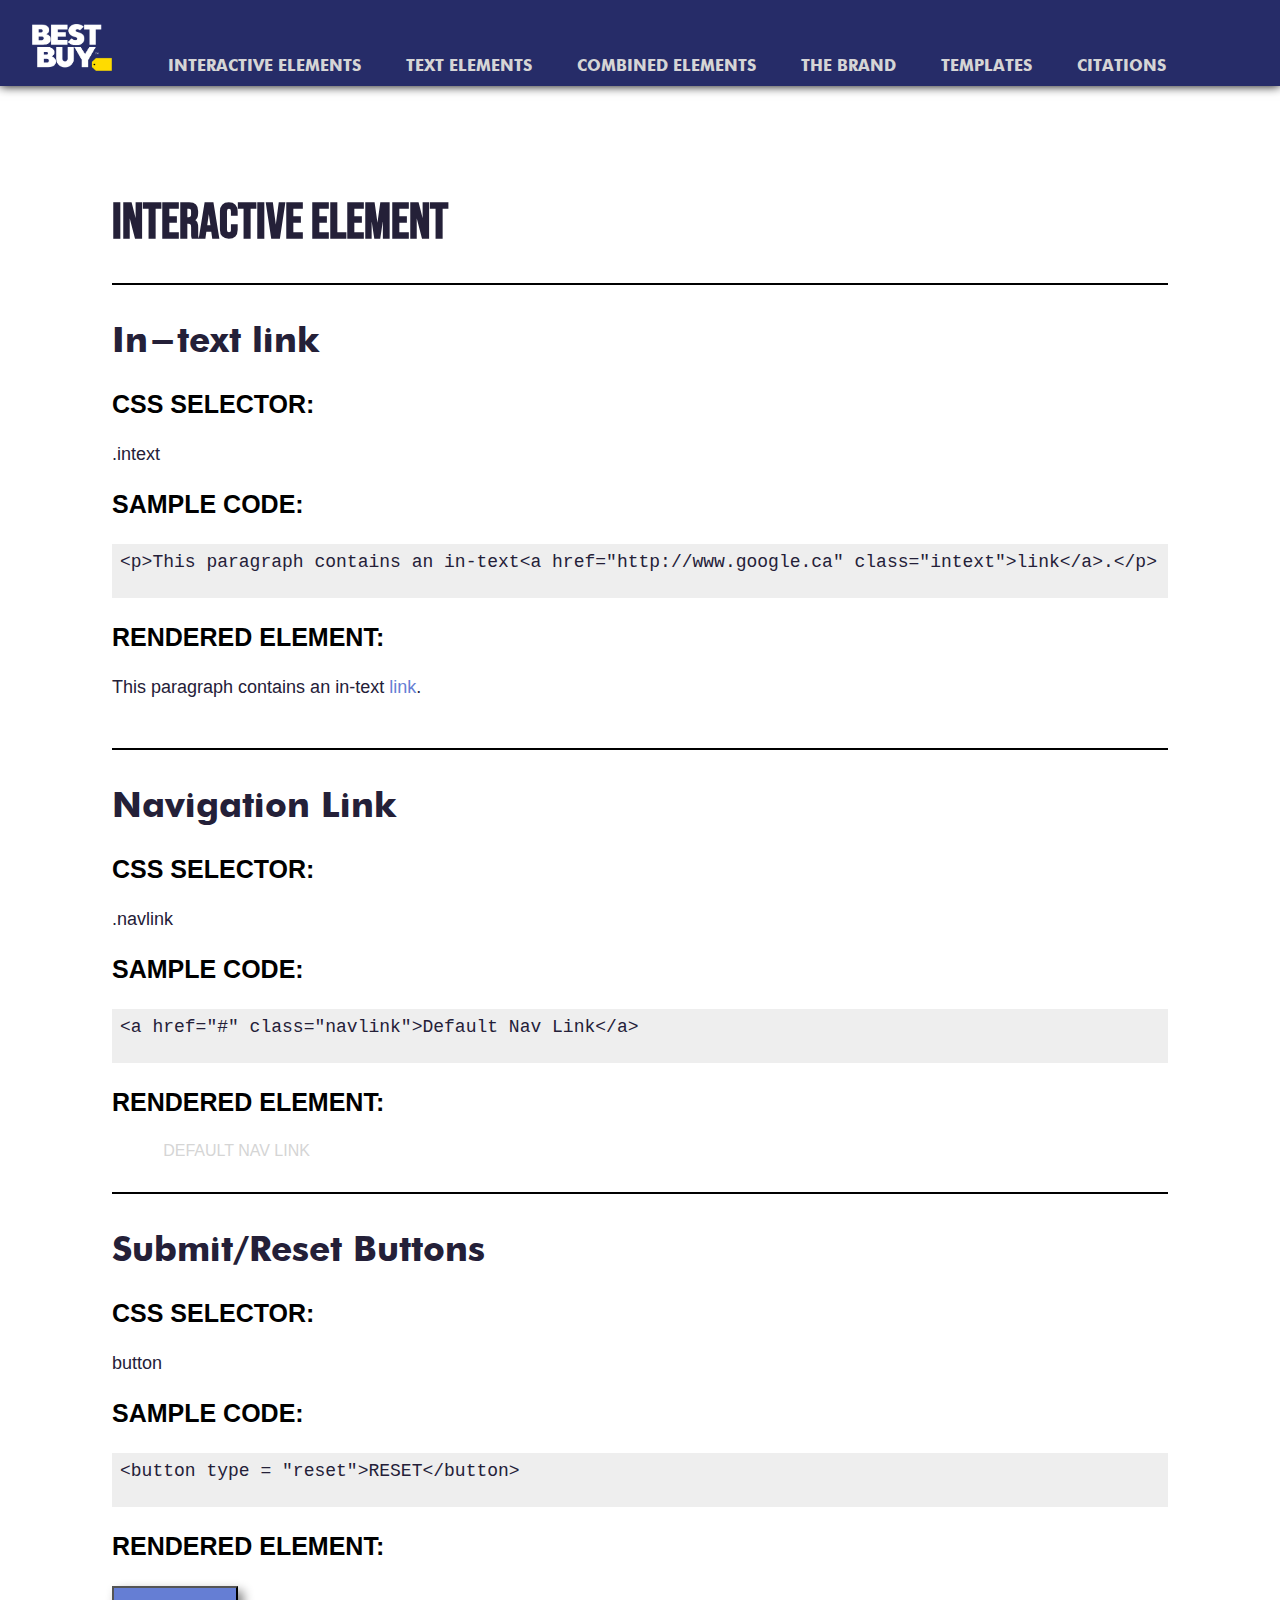
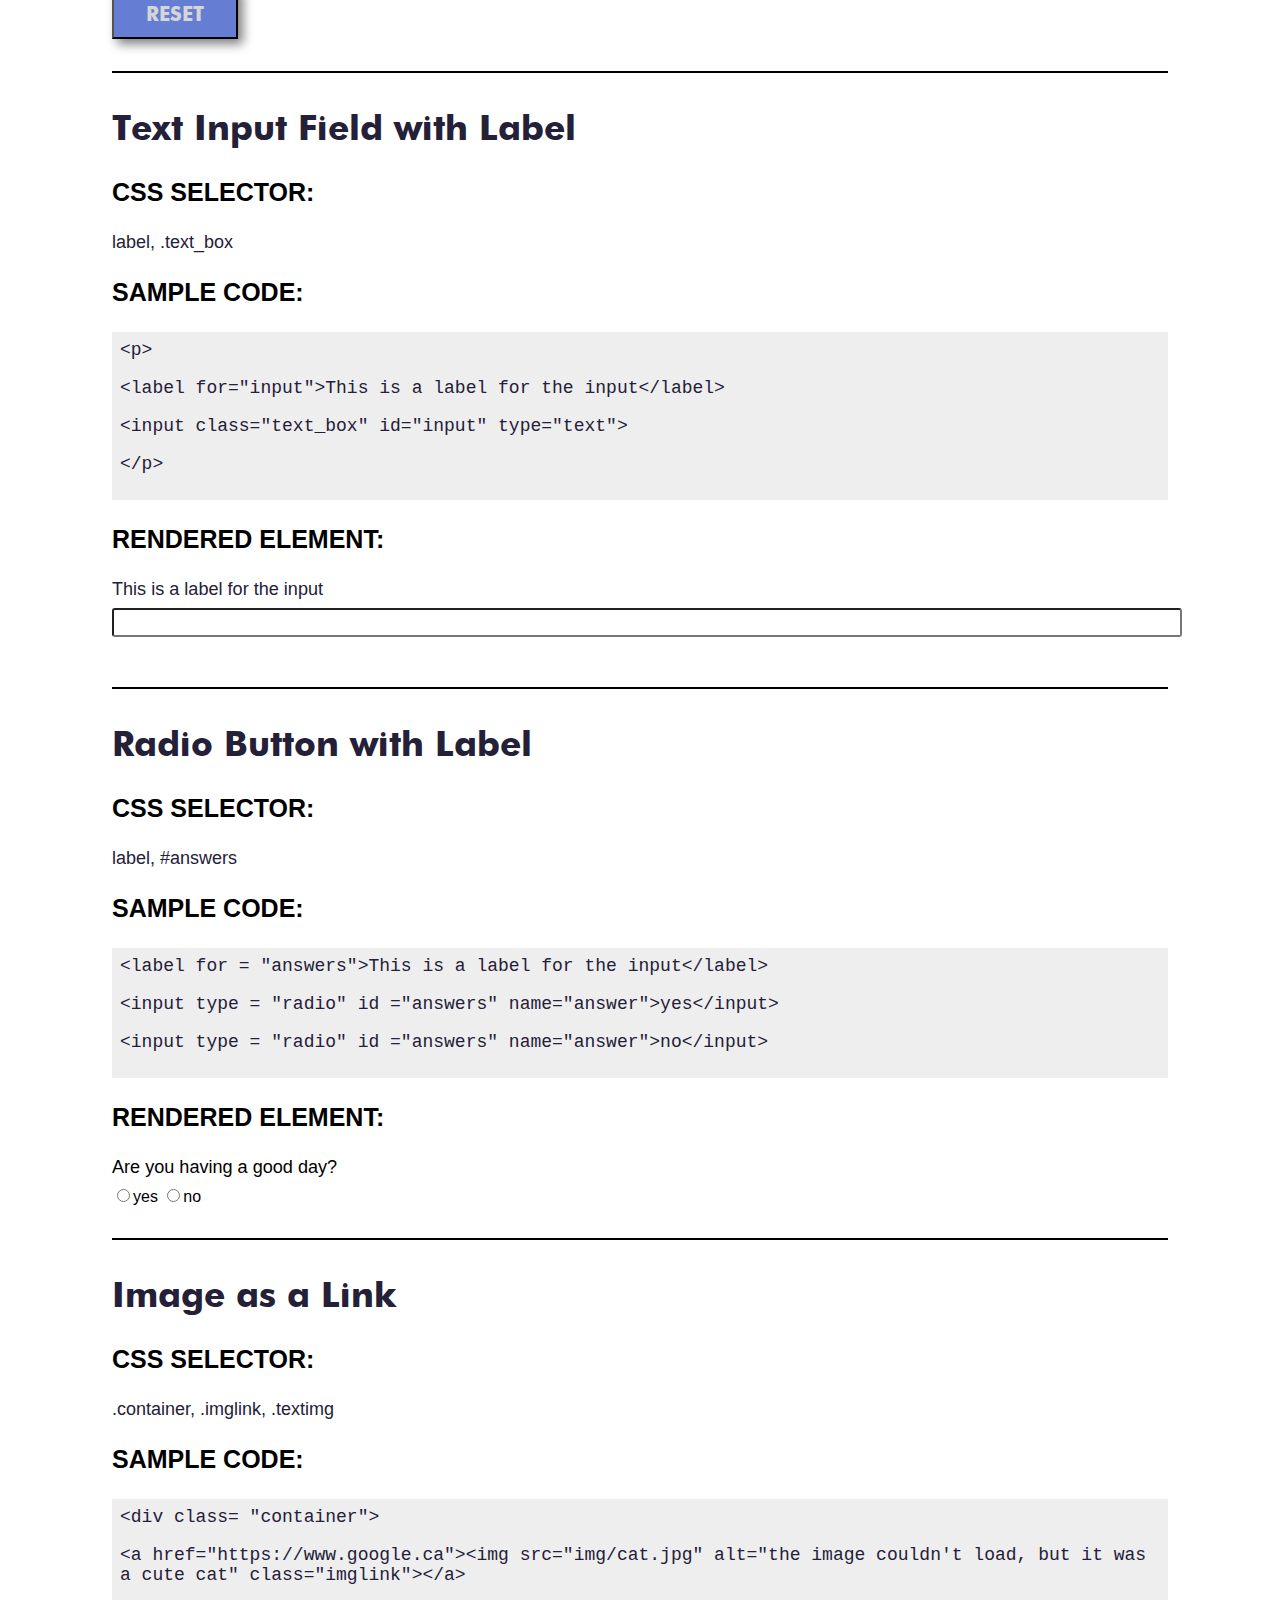
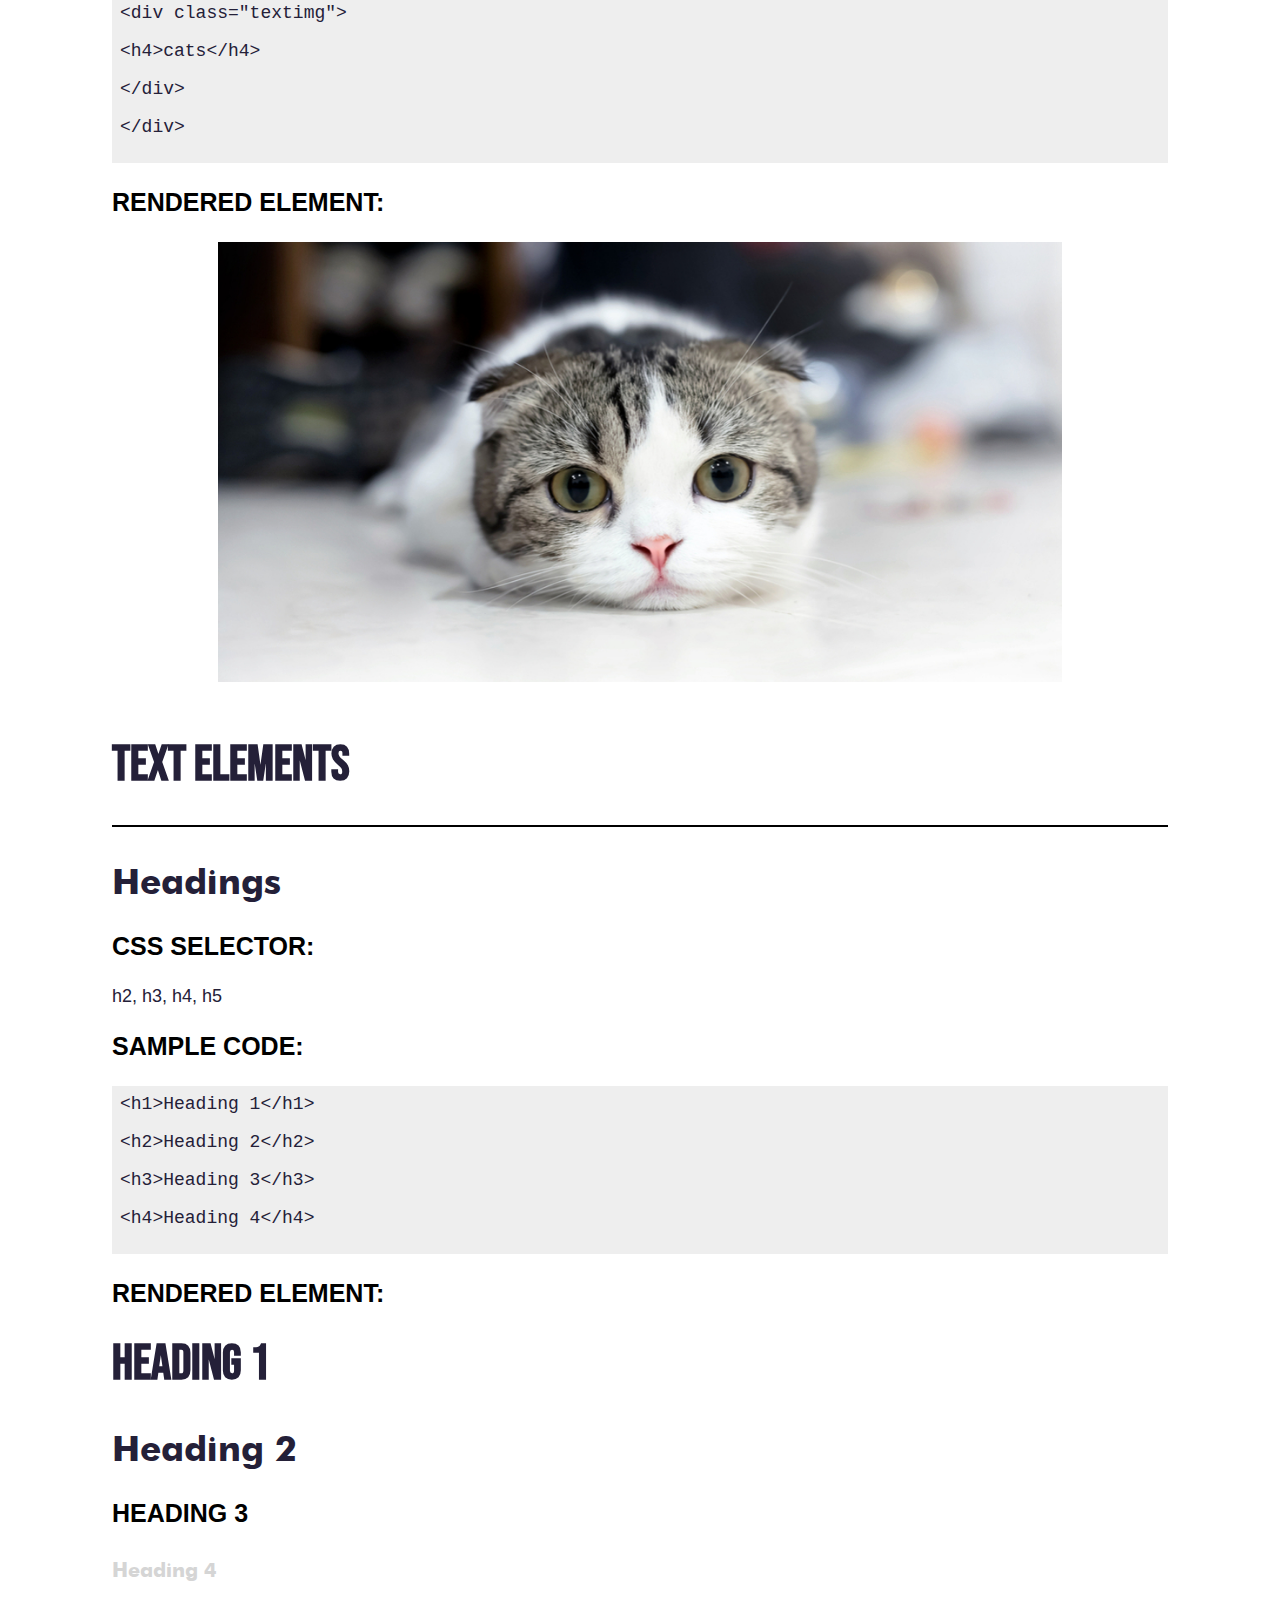
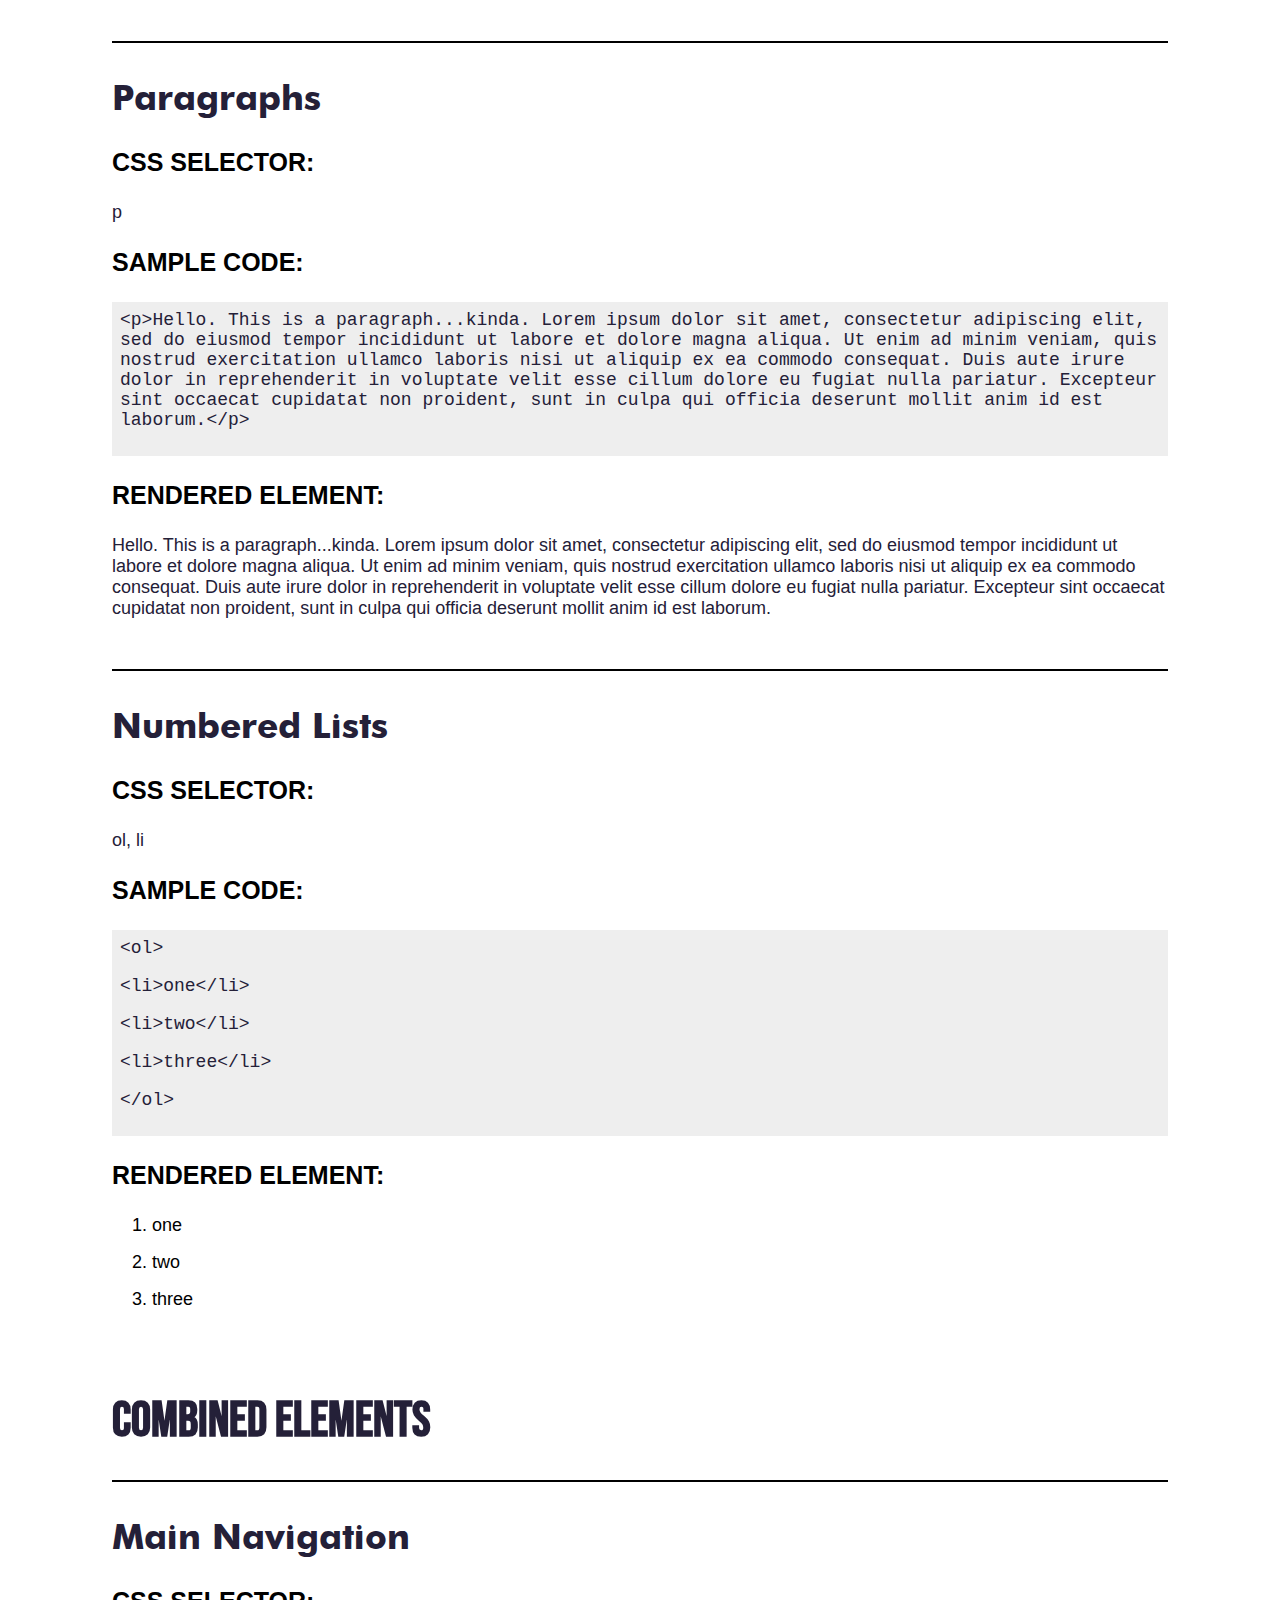
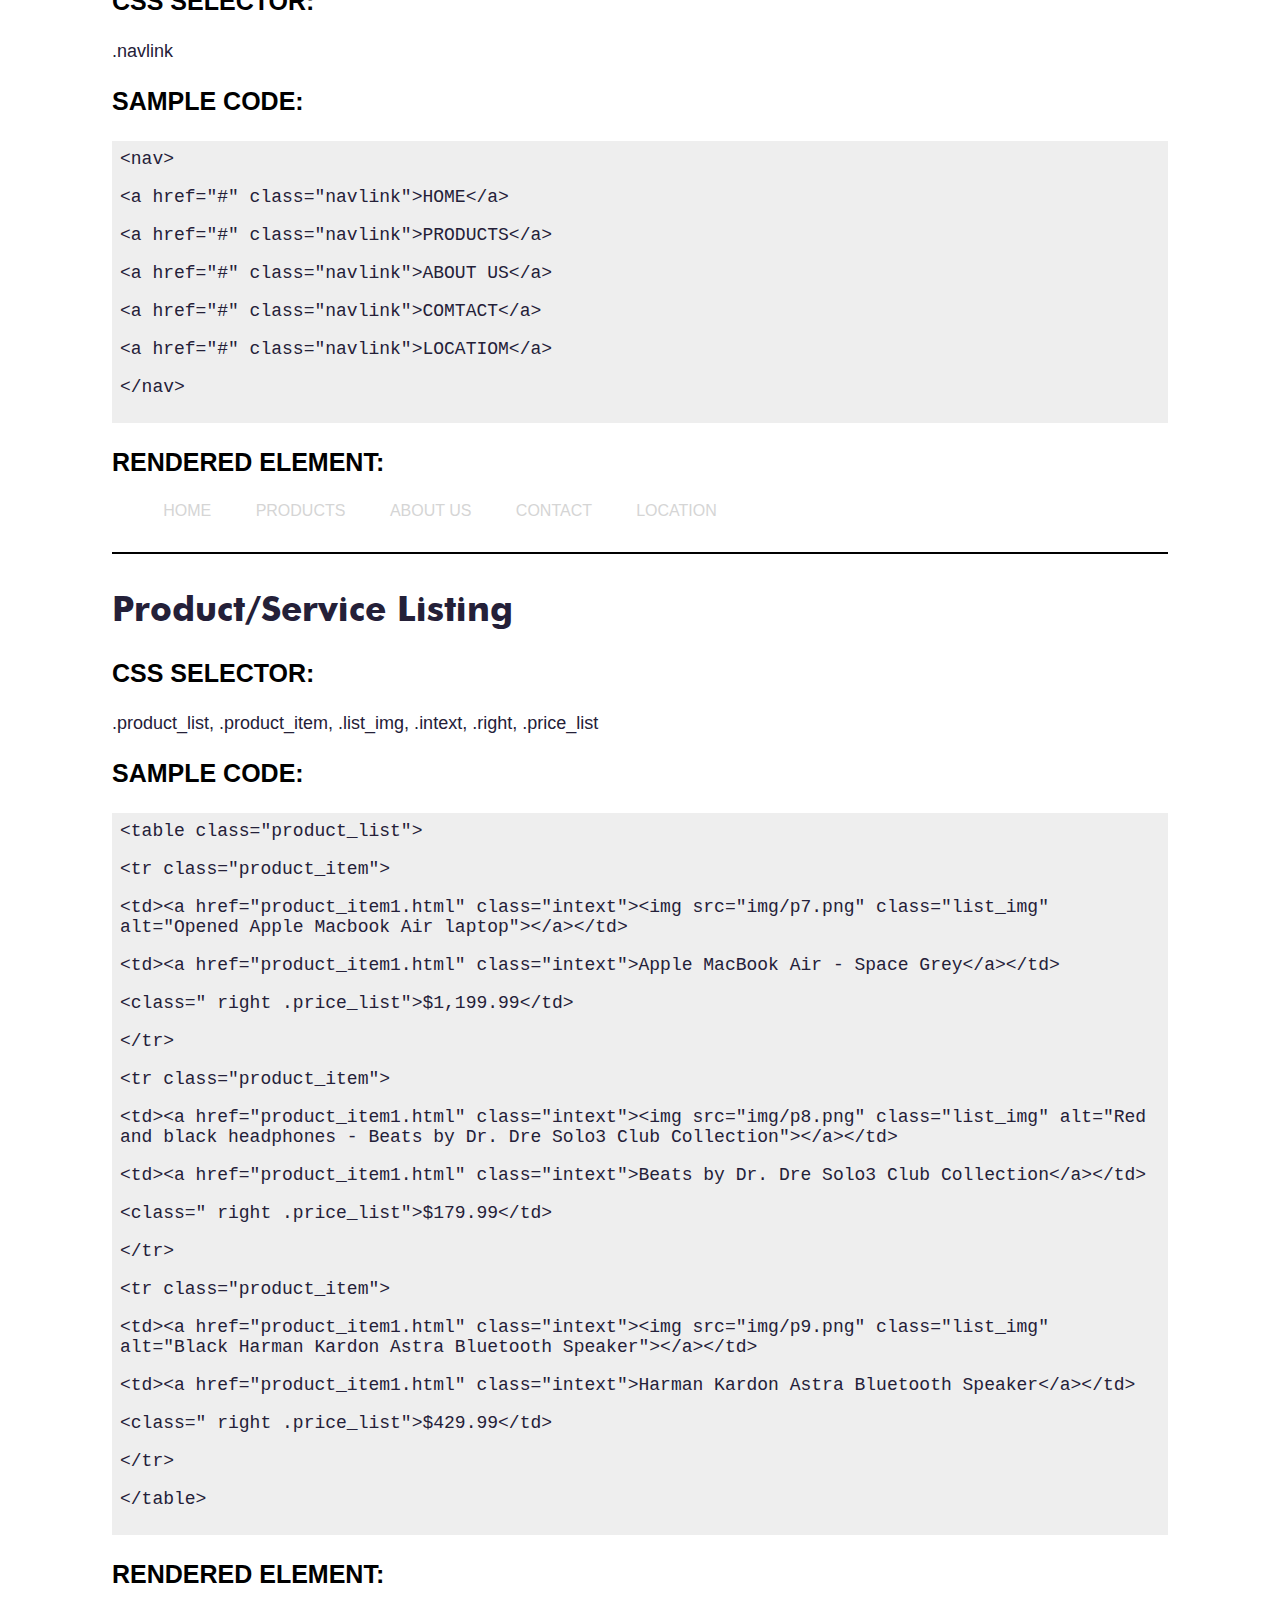
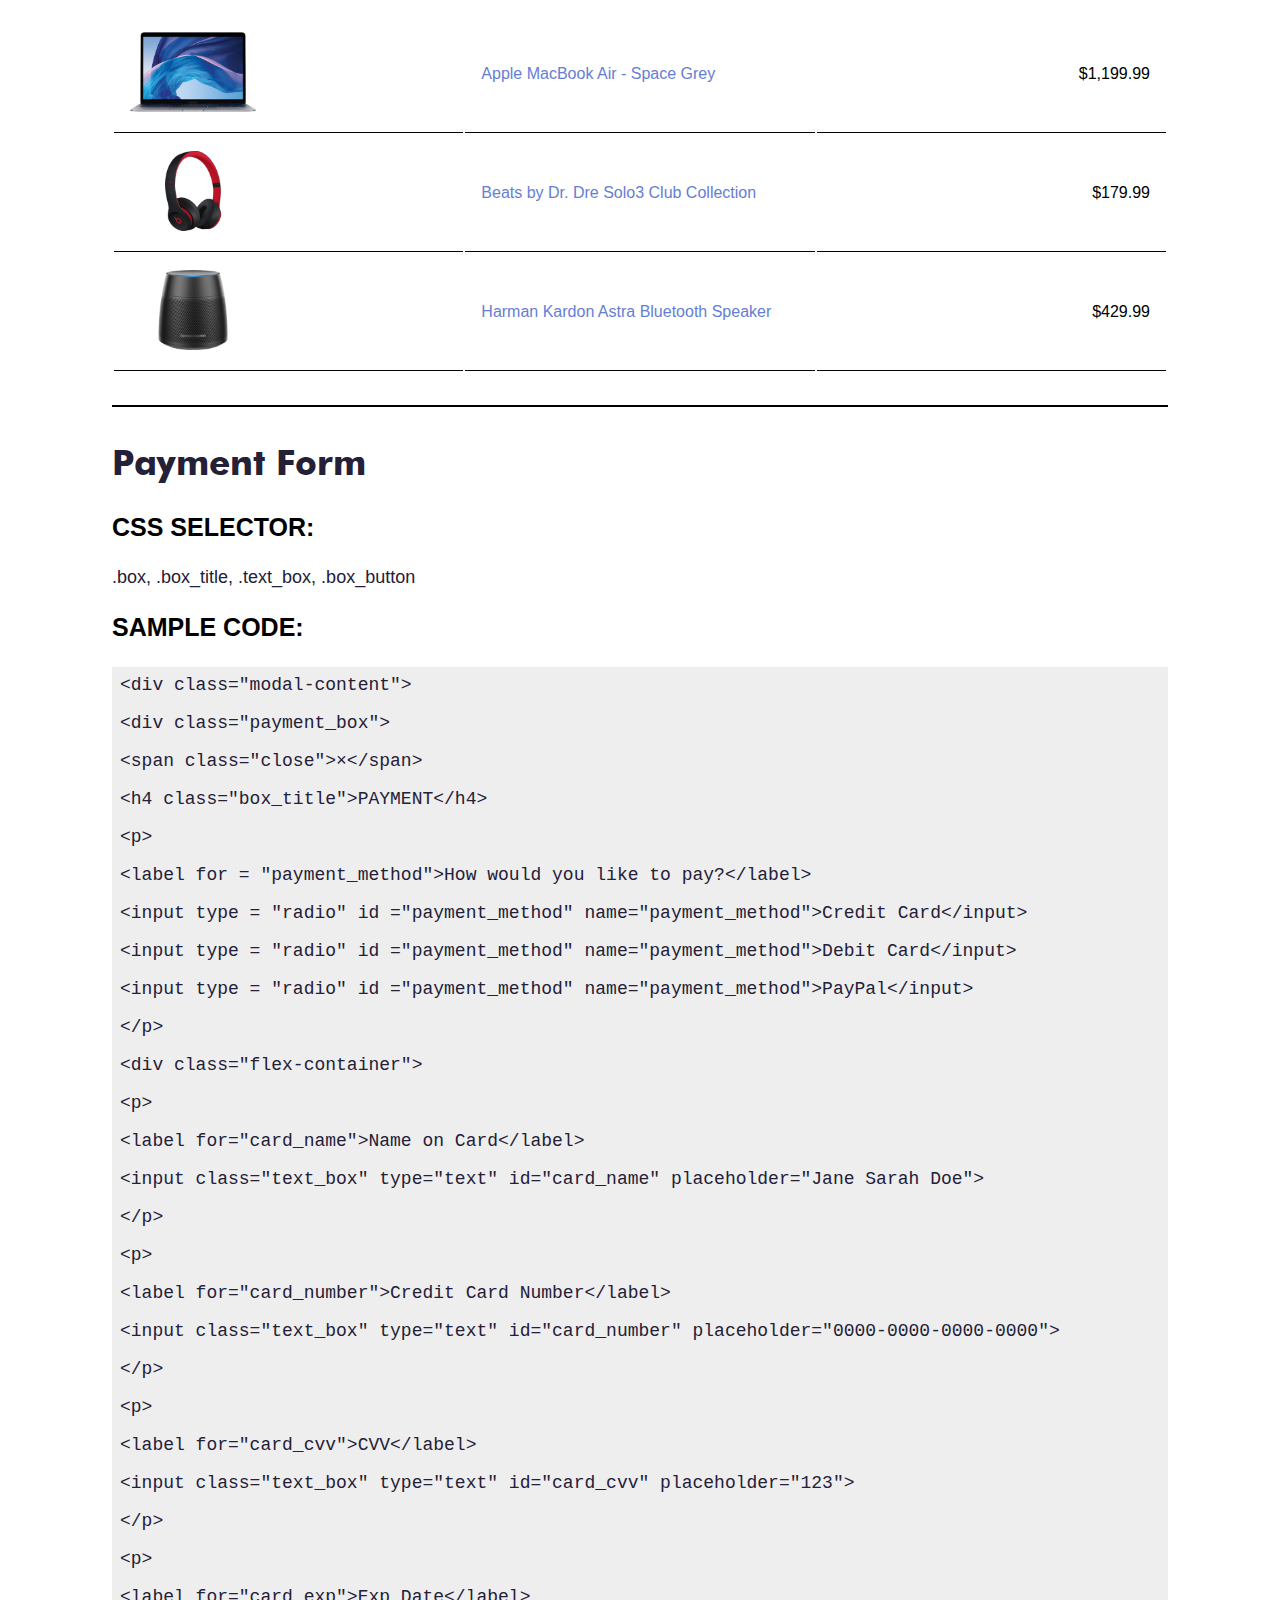
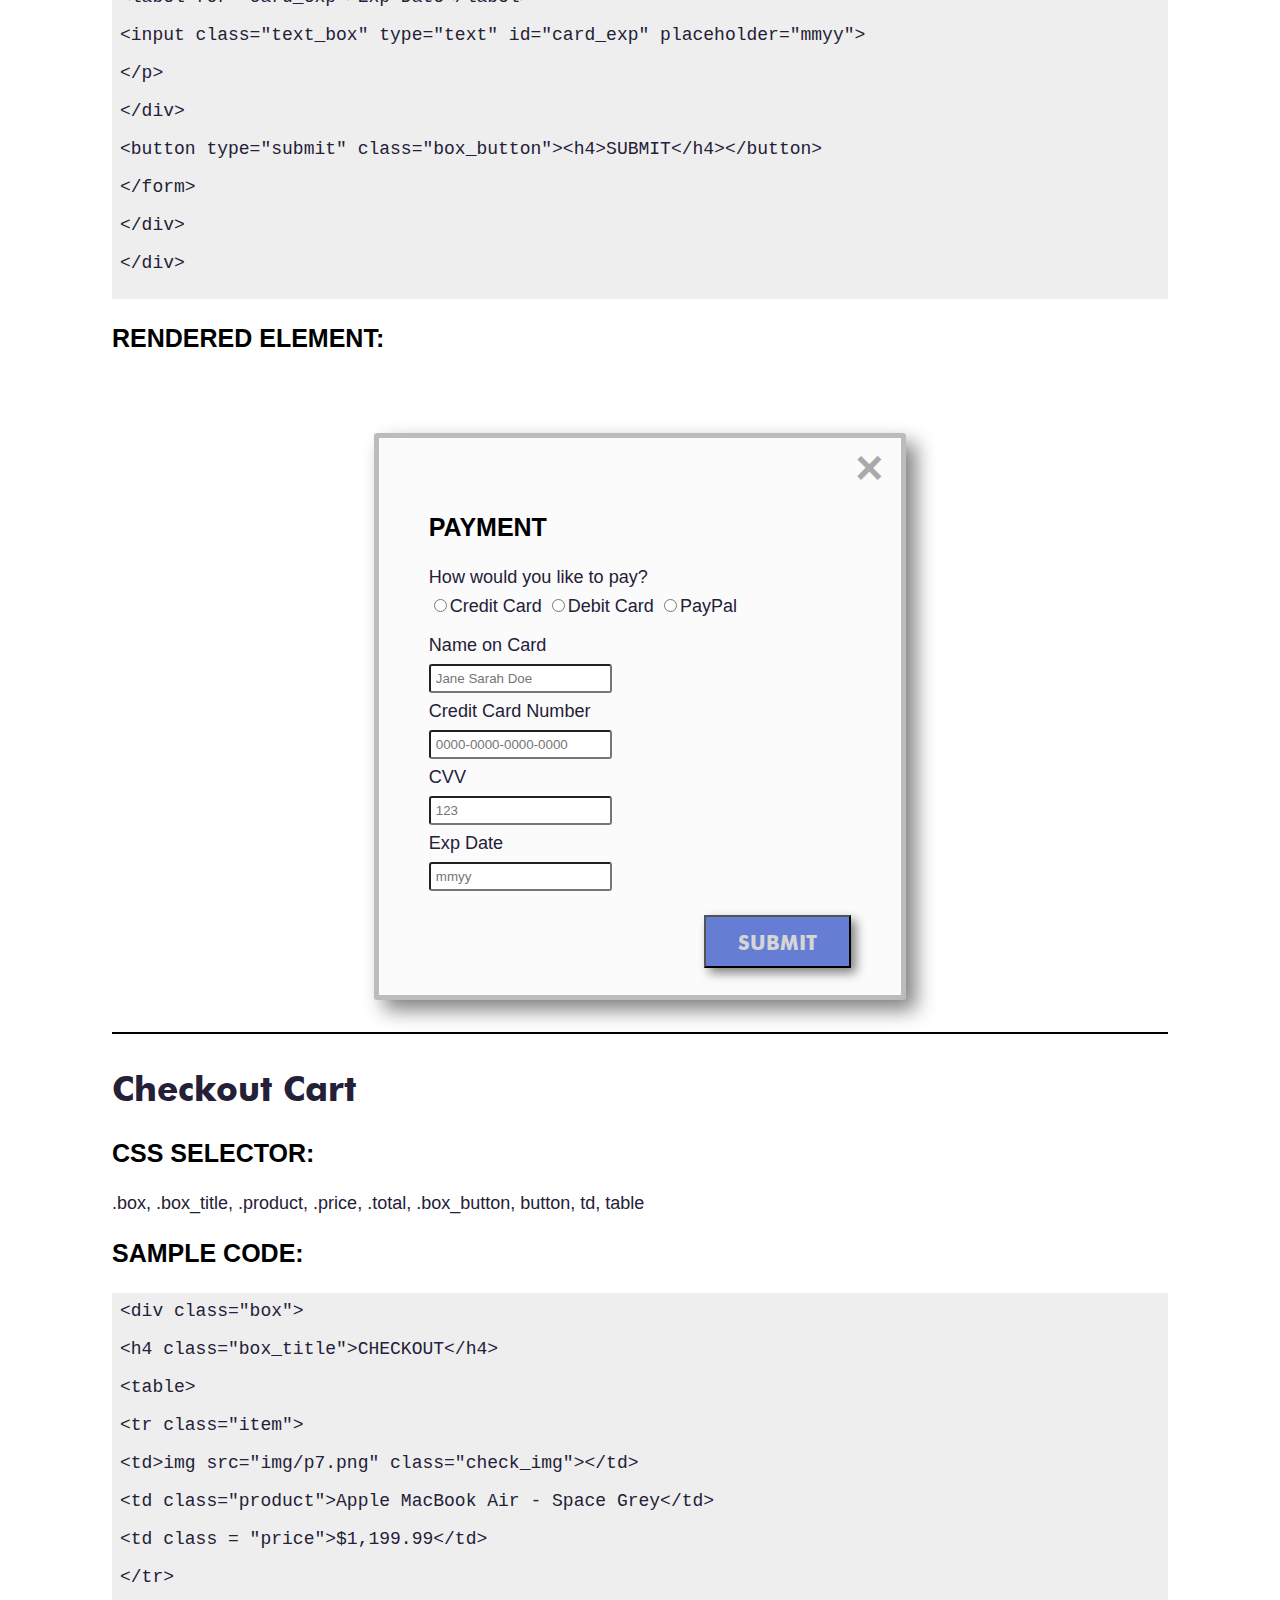
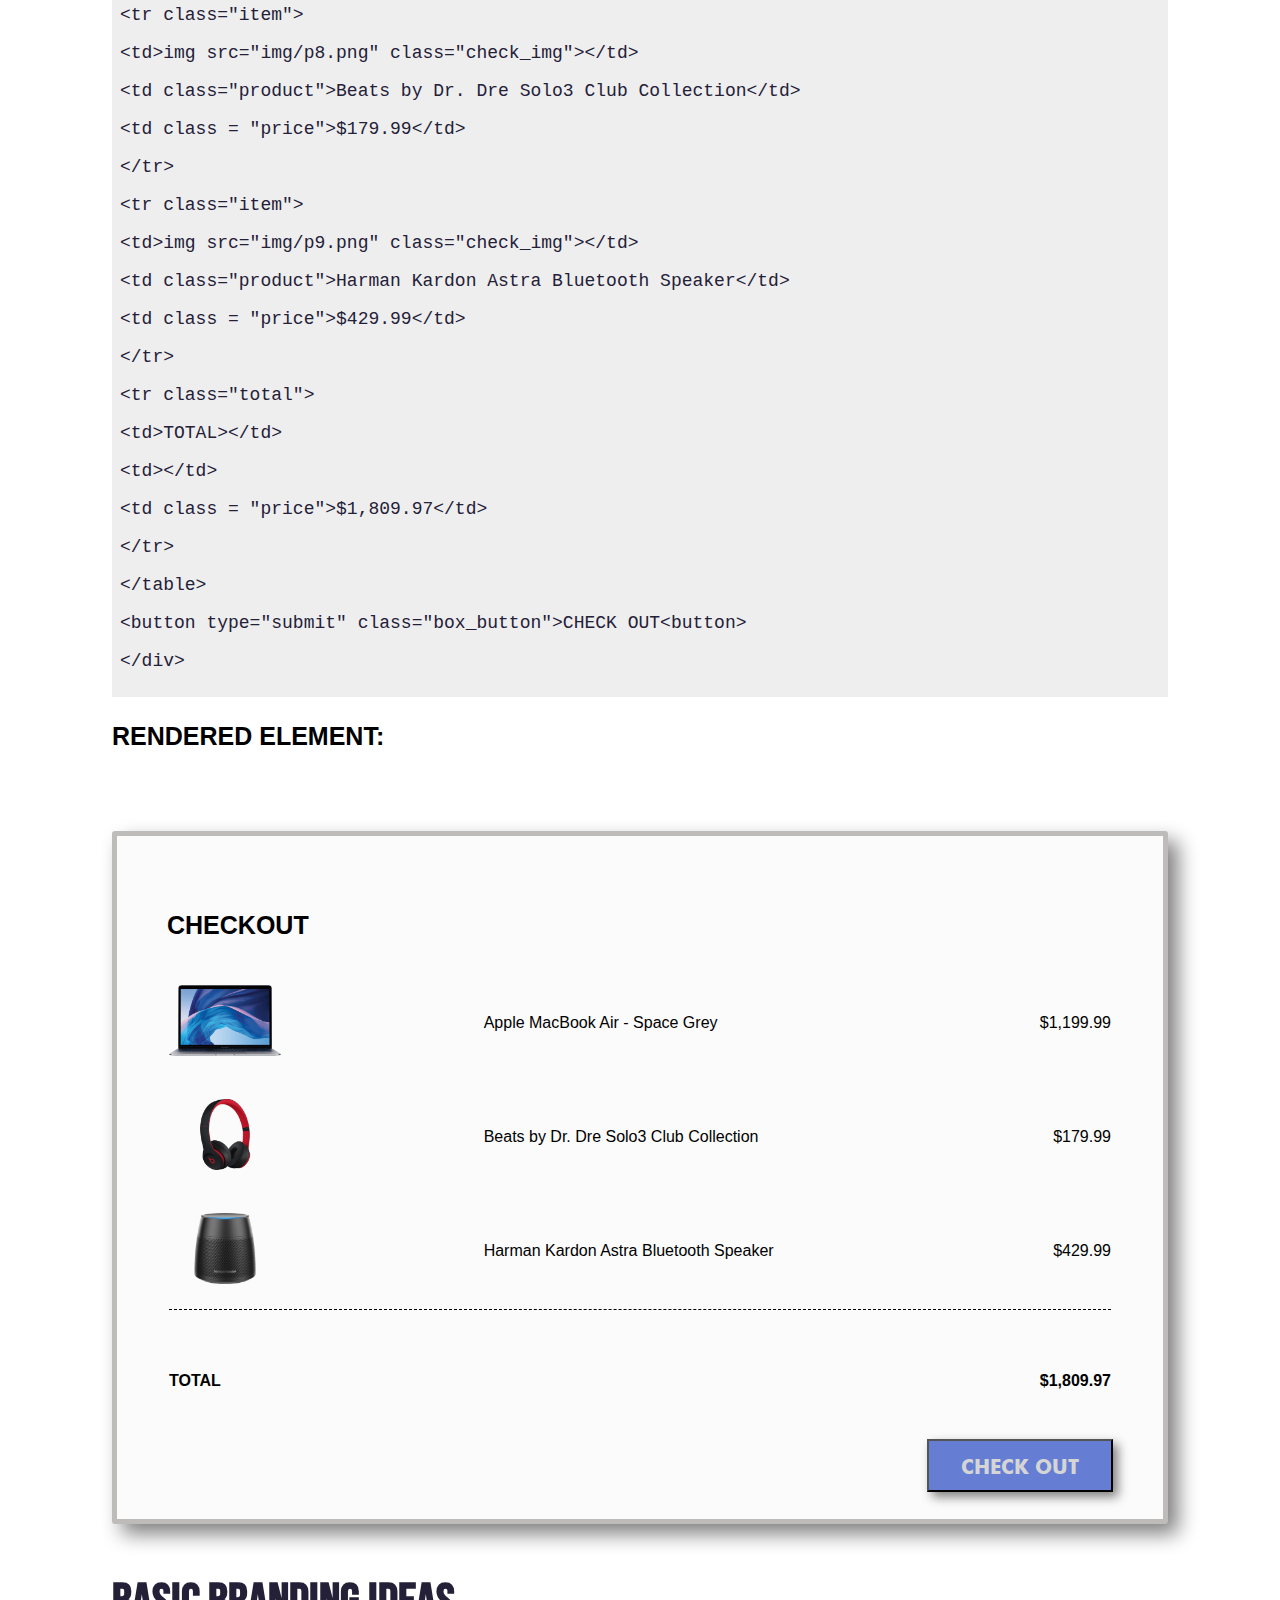
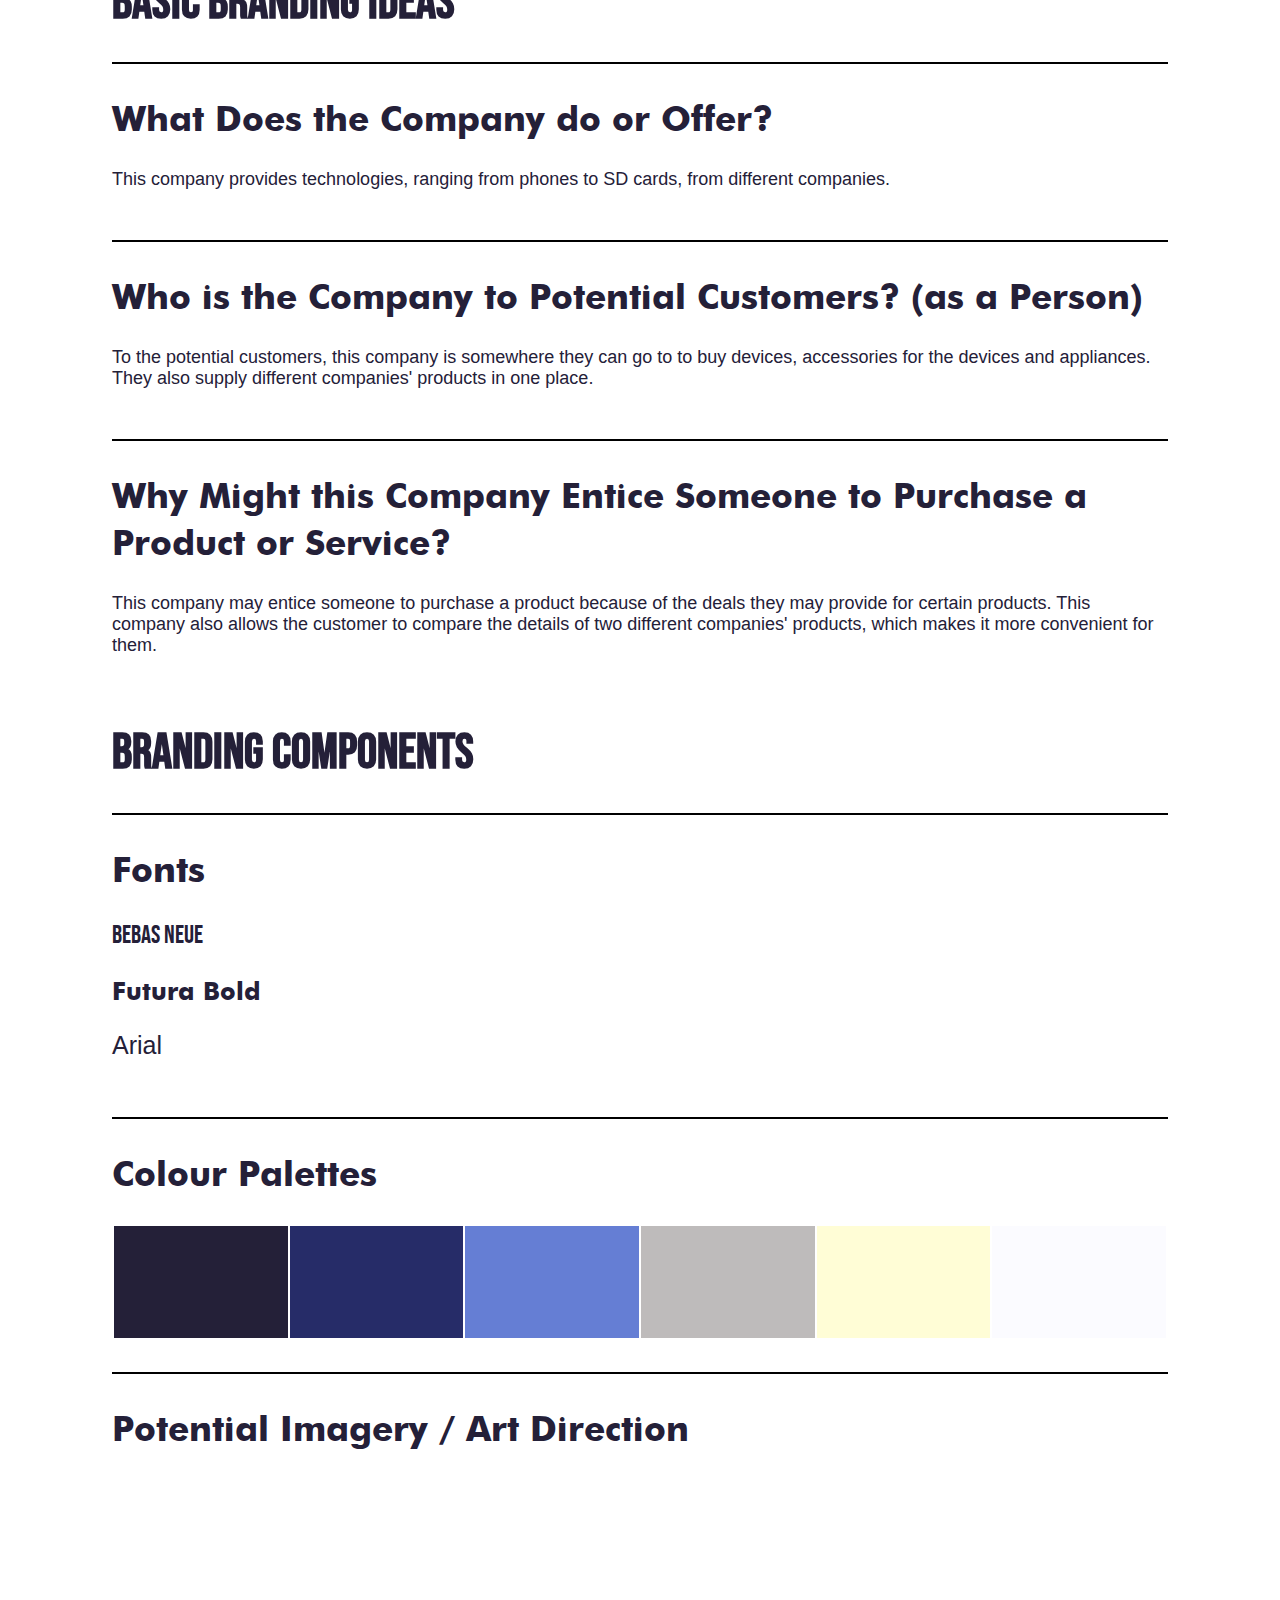
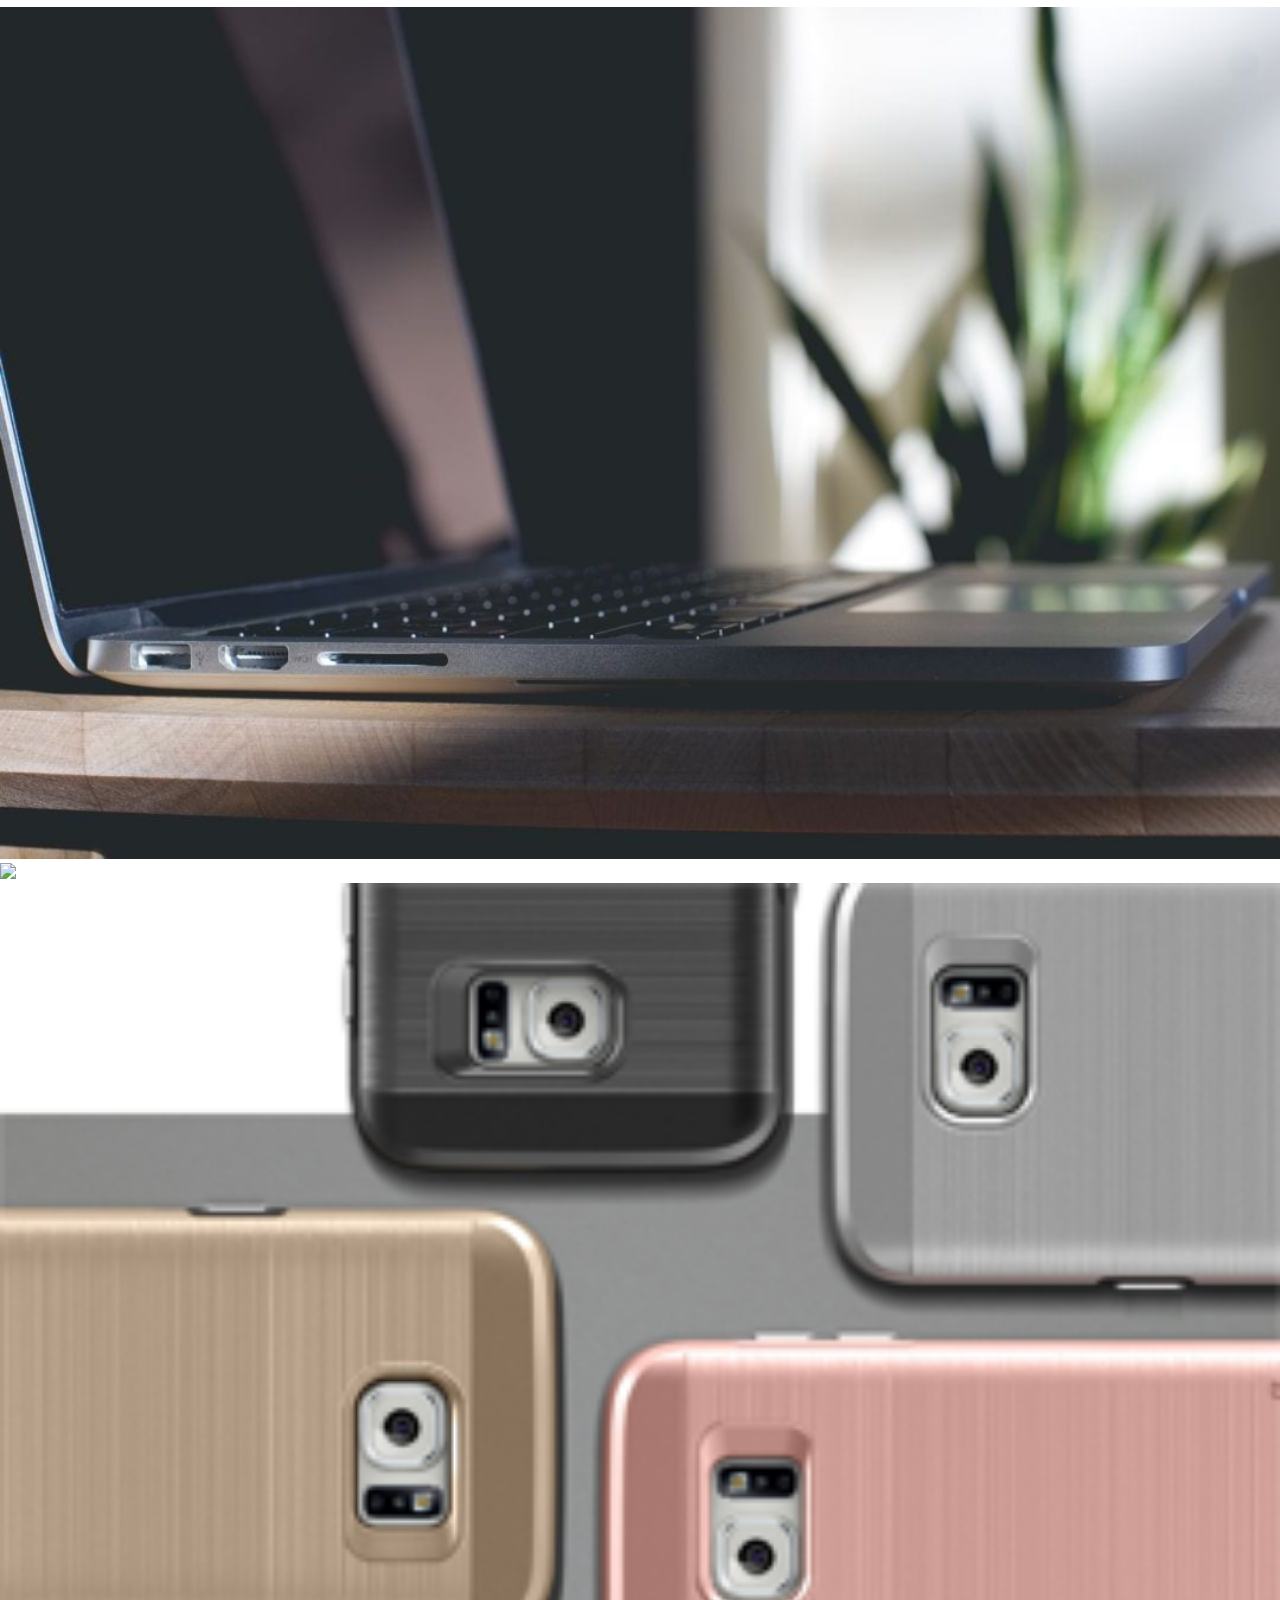
==== commit 218e31d7: "combining pages" ====
--- a/index.html
+++ b/index.html
@@ -11,6 +11,7 @@
 
     <link href="css/main.css" rel="stylesheet">
     <link href="css/hamburger.css" rel="stylesheet">
+    <link href="css/checkout.css" rel="stylesheet">
 
   </head>
 
@@ -256,41 +257,46 @@
       <section class="element">
         <h2>Product/Service Listing</h2>
         <h3>CSS selector:</h3>
-        <p>.product_list, .product_item, .list_img</p>
+        <p>.product_list, .product_item, .list_img, .intext, .right, .price_list</p>
 
         <h3>Sample code:</h3>
         <code>
           <p>&lt;table class="product_list"&gt;</p>
           <p>&lt;tr class="product_item"&gt;</p>
-          <p>&lt;td&gt;&lt;img src="img/p1.jpg" class="list_img"&gt;&lt;/td&gt;</p>
-          <p>&lt;td&gt;Apple 13-inch MacBook Air 128GB - Space Grey&lt;/td&gt;</p>
-          <p>&lt;td&gt;$1.99&lt;/td&gt;</p>
-          <p>&lt;td&gt;&lt;a href=""&gt;More Info&lt;/a&gt;&lt;/td&gt;</p>
+          <p>&lt;td&gt;&lt;a href="product_item1.html" class="intext"&gt;&lt;img src="img/p7.png" class="list_img" alt="Opened Apple Macbook Air laptop"&gt;&lt;/a&gt;&lt;/td&gt;</p>
+          <p>&lt;td&gt;&lt;a href="product_item1.html" class="intext"&gt;Apple MacBook Air - Space Grey&lt;/a&gt;&lt;/td&gt;</p>
+          <p>&lt;class=" right .price_list"&gt;$1,199.99&lt;/td&gt;</p>
           <p>&lt;/tr&gt;</p>
           <p>&lt;tr class="product_item"&gt;</p>
-          <p>&lt;td&gt;&lt;img src="img/p5.jpeg" class="list_img"&gt;&lt;/td&gt;</p>
-          <p>&lt;td&gt;OtterBox - Pop Symmetry Series&lt;/td&gt;</p>
-          <p>&lt;td&gt;$50.00&lt;/td&gt;</p>
-          <p>&lt;td&gt;&lt;a href=""&gt;More Info&lt;/a&gt;&lt;/td&gt;</p>
+          <p>&lt;td&gt;&lt;a href="product_item1.html" class="intext"&gt;&lt;img src="img/p8.png" class="list_img" alt="Red and black headphones - Beats by Dr. Dre Solo3 Club Collection"&gt;&lt;/a&gt;&lt;/td&gt;</p>
+          <p>&lt;td&gt;&lt;a href="product_item1.html" class="intext"&gt;Beats by Dr. Dre Solo3 Club Collection&lt;/a&gt;&lt;/td&gt;</p>
+          <p>&lt;class=" right .price_list"&gt;$179.99&lt;/td&gt;</p>
+          <p>&lt;/tr&gt;</p>
+          <p>&lt;tr class="product_item"&gt;</p>
+          <p>&lt;td&gt;&lt;a href="product_item1.html" class="intext"&gt;&lt;img src="img/p9.png" class="list_img" alt="Black Harman Kardon Astra Bluetooth Speaker"&gt;&lt;/a&gt;&lt;/td&gt;</p>
+          <p>&lt;td&gt;&lt;a href="product_item1.html" class="intext"&gt;Harman Kardon Astra Bluetooth Speaker&lt;/a&gt;&lt;/td&gt;</p>
+          <p>&lt;class=" right .price_list"&gt;$429.99&lt;/td&gt;</p>
           <p>&lt;/tr&gt;</p>
           <p>&lt;/table&gt;</p>
         </code>
 
         <h3>Rendered element:</h3>
         <table class="product_list">
+    
           <tr class="product_item">
-            <!-- https://www.noelleeming.co.nz/shop/computers-tablets/laptops/macbooks/apple-mre82x-a-13-inch-macbook-air-1-6ghz-dual-core-intel-core-i5-128gb-space-grey/prod168939.html -->
-            <td><img src="img/p1.jpg" class="list_img"></td>
-            <td class="left">Apple 13-inch MacBook Air 128GB - Space Grey</td>
-            <td class="right">$1.99</td>
-            <td class="right"><a href="">More Info</a></td>
-          </tr>
-          <!-- https://i5.walmartimages.com/asr/1115958d-37af-4ae7-bed0-9c19cd4b27c5_1.1bf6427daa2484bc6363460da8e1468e.jpeg?odnHeight=2000&odnWidth=2000&odnBg=ffffff -->
+            <td><a href="product_item1.html" class="intext"><img src="img/p7.png" class="list_img" alt="Opened Apple Macbook Air laptop"></a></td>
+            <td class="left"><a href="product_item1.html" class="intext">Apple MacBook Air - Space Grey</a></td>
+            <td class=" right .price_list">$1,199.99</td>
+          </tr>
           <tr class="product_item">
-            <td><img src="img/p5.jpeg" class="list_img"></td>
-            <td class="left">OtterBox - Pop Symmetry Series</td>
-            <td class="right">$50.00</td>
-            <td class="right"><a href="">More Info</a></td>
+            <td><a href="product_item1.html" class="intext"><img src="img/p8.png" class="list_img" alt="Red and black headphones - Beats by Dr. Dre Solo3 Club Collection"></a></td>
+            <td class="left"><a href="product_item2.html" class="intext">Beats by Dr. Dre Solo3 Club Collection</a></td>
+            <td class="right .price_list">$179.99</td>
+          </tr>
+          <tr class="product_item">
+            <td><a href="product_item1.html" class="intext"><img src="img/p9.png" class="list_img" alt="Black Harman Kardon Astra Bluetooth Speaker"></a></td>
+            <td class="left"><a href="product_item1.html" class="intext">Harman Kardon Astra Bluetooth Speaker</a></td>
+            <td class="right .price_list">$429.99</td>
           </tr>
         </table>
       </section>
@@ -302,16 +308,19 @@
 
         <h3>Sample code:</h3>
         <code>
-          <p>&lt;div class="box"&gt;</p>
+            <p>&lt;div class="modal-content"&gt;</p>
+          <p>&lt;div class="payment_box"&gt;</p>
+          <p>&lt;span class="close"&gt;&times;&lt;/span&gt;</p>
+
           <p>&lt;h4 class="box_title"&gt;PAYMENT&lt;/h4&gt;</p>
           <p>&lt;p&gt;</p>
           <p>&lt;label for = "payment_method"&gt;How would you like to pay?&lt;/label&gt;</p>
 
           <p>&lt;input type = "radio" id ="payment_method" name="payment_method"&gt;Credit Card&lt;/input&gt;</p>
           <p>&lt;input type = "radio" id ="payment_method" name="payment_method"&gt;Debit Card&lt;/input&gt;</p>
-          <p>&lt;input type = "radio" id ="payment_method" name="payment_method"&gt;Cash&lt;/input&gt;</p>
           <p>&lt;input type = "radio" id ="payment_method" name="payment_method"&gt;PayPal&lt;/input&gt;</p>
           <p>&lt;/p&gt;</p>
+          <p>&lt;div class="flex-container"&gt;</p>
           <p>&lt;p&gt;</p>
           <p>&lt;label for="card_name"&gt;Name on Card&lt;/label&gt;</p>
           <p>&lt;input class="text_box" type="text" id="card_name" placeholder="Jane Sarah Doe"&gt;</p>
@@ -328,16 +337,22 @@
           <p>&lt;label for="card_exp"&gt;Exp Date&lt;/label&gt;</p>
           <p>&lt;input class="text_box" type="text" id="card_exp" placeholder="mmyy"&gt;</p>
           <p>&lt;/p&gt;</p>
+          <p>&lt;/div&gt;</p>
           <p>&lt;button type="submit" class="box_button"&gt;&lt;h4&gt;SUBMIT&lt;/h4&gt;&lt;/button&gt;</p>
+          <p>&lt;/form&gt;</p>
           <p>&lt;/div&gt;</p>
-        </code>
-
-        <h3>Rendered element:</h3>
+          <p>&lt;/div&gt;</p>
+        </code>
+
+        <h3>Rendered element:</h3>
+        <div class="modal-content">
         <div class="payment_box">
+            <span class="close">&times;</span>
+            <form action="">
           <h3 class="box_title">PAYMENT</h3>
           <p>
             <label for = "payment_method">How would you like to pay?</label>
-            <input class="first_payment" type = "radio" id ="payment_method" name="payment_method">Credit Card</input>
+            <input type = "radio" id ="payment_method" name="payment_method">Credit Card</input>
             <input type = "radio" id ="payment_method" name="payment_method">Debit Card</input>
             <input type = "radio" id ="payment_method" name="payment_method">PayPal</input>
           </p>
@@ -360,7 +375,9 @@
           </p>
           </div>
           <button type="submit" class="box_button"><h4>SUBMIT</h4></button>
+            </form>
         </div>
+    </div>
       </section>
 
       <section class="element" class="box">
@@ -374,24 +391,24 @@
           <p>&lt;h4 class="box_title"&gt;CHECKOUT&lt;/h4&gt;</p>
           <p>&lt;table&gt;</p>
           <p>&lt;tr class="item"&gt;</p>
-          <p>&lt;td&gt;img src="img/p1.jpg" class="check_img"&gt;&lt;/td&gt;</p>
-          <p>&lt;td class="product"&gt;Product 1&lt;/td&gt;</p>
-          <p>&lt;td class = "price"&gt;$0.00&lt;/td&gt;</p>
+          <p>&lt;td&gt;img src="img/p7.png" class="check_img"&gt;&lt;/td&gt;</p>
+          <p>&lt;td class="product"&gt;Apple MacBook Air - Space Grey&lt;/td&gt;</p>
+          <p>&lt;td class = "price"&gt;$1,199.99&lt;/td&gt;</p>
           <p>&lt;/tr&gt;</p>
           <p>&lt;tr class="item"&gt;</p>
-          <p>&lt;td&gt;img src="img/p1.jpg" class="check_img"&gt;&lt;/td&gt;</p>
-          <p>&lt;td class="product"&gt;Product 2&lt;/td&gt;</p>
-          <p>&lt;td class = "price"&gt;$0.00&lt;/td&gt;</p>
+          <p>&lt;td&gt;img src="img/p8.png" class="check_img"&gt;&lt;/td&gt;</p>
+          <p>&lt;td class="product"&gt;Beats by Dr. Dre Solo3 Club Collection&lt;/td&gt;</p>
+          <p>&lt;td class = "price"&gt;$179.99&lt;/td&gt;</p>
           <p>&lt;/tr&gt;</p>
           <p>&lt;tr class="item"&gt;</p>
-          <p>&lt;td&gt;img src="img/p1.jpg" class="check_img"&gt;&lt;/td&gt;</p>
-          <p>&lt;td class="product"&gt;Product 3&lt;/td&gt;</p>
-          <p>&lt;td class = "price"&gt;$0.00&lt;/td&gt;</p>
+          <p>&lt;td&gt;img src="img/p9.png" class="check_img"&gt;&lt;/td&gt;</p>
+          <p>&lt;td class="product"&gt;Harman Kardon Astra Bluetooth Speaker&lt;/td&gt;</p>
+          <p>&lt;td class = "price"&gt;$429.99&lt;/td&gt;</p>
           <p>&lt;/tr&gt;</p>
           <p>&lt;tr class="total"&gt;</p>
           <p>&lt;td&gt;TOTAL&gt;&lt;/td&gt;</p>
           <p>&lt;td&gt;&lt;/td&gt;</p>
-          <p>&lt;td class = "price"&gt;$0.00&lt;/td&gt;</p>
+          <p>&lt;td class = "price"&gt;$1,809.97&lt;/td&gt;</p>
           <p>&lt;/tr&gt;</p>
           <p>&lt;/table&gt;</p>
           <p>&lt;button type="submit" class="box_button"&gt;CHECK OUT&lt;button&gt;</p>
@@ -399,36 +416,32 @@
         </code>
 
         <h3>Rendered element:</h3>
-        <div class="box">
+         <div class="box">
             <h3 class="box_title">CHECKOUT</h3>
             <table>
           <tr class="item">
-            <!-- https://www.noelleeming.co.nz/shop/computers-tablets/laptops/macbooks/apple-mre82x-a-13-inch-macbook-air-1-6ghz-dual-core-intel-core-i5-128gb-space-grey/prod168939.html -->
-            <td><img src="img/p1.jpg" class="check_img"></td>
-            <td class="product">Product 1</td>
-            <td class = "price">$0.00</td>
-          </tr>
-          <!-- https://i5.walmartimages.com/asr/1115958d-37af-4ae7-bed0-9c19cd4b27c5_1.1bf6427daa2484bc6363460da8e1468e.jpeg?odnHeight=2000&odnWidth=2000&odnBg=ffffff -->
+            <td><img src="img/p7.png" class="check_img"></td>
+            <td class="product">Apple MacBook Air - Space Grey</td>
+            <td class = "price">$1,199.99</td>
+          </tr>
           <tr class="item">
-            <!-- https://www.noelleeming.co.nz/shop/computers-tablets/laptops/macbooks/apple-mre82x-a-13-inch-macbook-air-1-6ghz-dual-core-intel-core-i5-128gb-space-grey/prod168939.html -->
-            <td><img src="img/p1.jpg" class="check_img"></td>
-            <td class="product">Product 2</td>
-            <td class = "price">$0.00</td>
+           <td><img src="img/p8.png" class="check_img"></td>
+            <td class="product">Beats by Dr. Dre Solo3 Club Collection</td>
+            <td class = "price">$179.99</td>
           </tr>
           <tr class="item">
-            <!-- https://www.noelleeming.co.nz/shop/computers-tablets/laptops/macbooks/apple-mre82x-a-13-inch-macbook-air-1-6ghz-dual-core-intel-core-i5-128gb-space-grey/prod168939.html -->
-            <td><img src="img/p1.jpg" class="check_img"></td>
-            <td class="product">Product 3</td>
-            <td class = "price">$0.00</td>
+           <td><img src="img/p9.png" class="check_img"></td>
+            <td class="product">Harman Kardon Astra Bluetooth Speaker</td>
+            <td class = "price">$429.99</td>
           </tr>
           <tr class="total">
-            <td>TOTAL</td>
+            <td class="total_name">TOTAL</td>
             <td></td>
-            <td class="price">$0.00</td>
+            <td class="total_price price">$1,809.97</td>
           </tr>
         </table>
-            <button type="submit" class="box_button"><h4>CHECK OUT</h4></button> 
-        </div>
+            <button type="submit" class="box_button" id="buy"><h4>CHECK OUT</h4></button>
+        </div> 
       </section>
 
     </section>
@@ -523,18 +536,23 @@
         <li>Dawn Monroe. (n.d.). [image]. Recieved from https://www.dawnmonroetraining.com/contact/</li>
         <li>mobilier 2000. (2016). AVANT D’ACHETER VOTRE NOUVEL ENSEMBLE LAVEUSE-SÉCHEUSE [image]. Recieved fromhttps://www.mobilier2000.com/fr/blog/9896-Avant-d%E2%80%99acheter-votre-nouvel-ensemble-laveuse-secheuse</li>
         <li>Ladeiro-Levent, F. (2016). Best Cases for Different Smartphones [image]. Recieved from http://www.mobilesplease.co.uk/articles/best-phone-cases/</li>
+        <li>homes65. (n.d.). Cozy Balcony Furniture Ideas & Inspiration [image]. Recieved from http://www.homes65.com/cozy-balcony-furniture-ideas-inspiration/</li>
+        <li>Schneider, J. (2019). Sennheiser HD 600 Review [image]. Recieved from https://www.lifewire.com/sennheiser-hd-600-review-4689534</li>
+        <li>B & H. (n.d.). Apple 13.3" MacBook Air with Retina Display (Mid 2019, Space Gray) [image]. Recieved from https://www.bhphotovideo.com/c/product/1492877-REG/apple_mvfh2ll_a_13_3_macbook_air_with.html</li>
+        <li>daraz. (n.d.). Headphones & Headsets Stereo headphones [image]. Recieved from https://www.daraz.pk/headphones-headsets/stereo-headphones/</li>
+        <li>World Design Guide. (2018). Harman Kardon Astra / Voice-activated speaker [image]. Recieved from https://ifworlddesignguide.com/entry/237260-harman-kardon-astra</li>
+        <li>IIC DEALS. (2018). Best Buy Black Friday 2018 Canada Deals Flyer Reveals What’s on Sale [LIST] [image]. Recieved from https://www.iphoneincanada.ca/deals/best-buy-black-friday-2018-canada-deals-flyer/</li>
+         <li>Marcello, M. (2016). Confessions Of A Retail Worker On Black Friday [image]. Retrieved from https://www.theodysseyonline.com/confessions-of-retail-worker-on-black-friday</li>
+        <li></li> <li></li> <li></li>
+        <li>Best Buy. (n.d.). Apple MacBook Air 13.3" (Intel Core i5 1.8 GHz/ 128GB SSD/ 8GB RAM) - English [text]. Recieved from https://www.bestbuy.ca/en-ca/product/apple-macbook-air-13-3-intel-core-i5-1-8-ghz-128gb-ssd-8gb-ram-english/10749364</li>
+        <li>Best Buy. (n.d.). Beats by Dr. Dre Solo3 Club Collection On-Ear Bluetooth Headphones - Club Navy [text]. Recieved from https://www.bestbuy.ca/en-ca/product/beats-by-dr-dre-solo3-club-collection-on-ear-bluetooth-headphones-club-navy/13694626</li>
+        <li>Best Buy. (n.d.). Harman Kardon Astra Bluetooth Speaker - Black - Only at Best Buy [text]. Recieved from https://www.bestbuy.ca/en-ca/product/harman-kardon-astra-bluetooth-speaker-black-only-at-best-buy/13410679</>
+        <li>Wikipedia. (2019). Best Buy [text].Recieved from https://en.wikipedia.org/wiki/Best_Buy</li>
+        <li>Raymond. (2017). Best Buy: Boxing Day Sale (Starts Online on Dec 24, In-Store on Dec 26) [text].Recieved from http://www.calgarydealsblog.com/2017/12/best-buy-boxing-day-sale-starts-online-on-dec-24-in-store-on-dec-26.html</li>
+        <li></li> <li></li> <li></li>
         <li>Dharma Type. (n.d.). Bebas Neue [font]. Recieved from https://www.dafont.com/bebas-neue.font</li>
         <li>Nicholas, R., Saunders, P. (1982). Arial [font]. Defaul font.</li>
         <li>dafontfree. (n.d.). Futura Bold [font]. Recieved from https://www.dafontfree.net/freefonts-futura-f30.htm</li>
-        <li>http://www.homes65.com/cozy-balcony-furniture-ideas-inspiration/</li>
-        <li>https://www.lifewire.com/sennheiser-hd-600-review-4689534</li>
-        <li>https://www.bhphotovideo.com/c/product/1492877-REG/apple_mvfh2ll_a_13_3_macbook_air_with.html</li>
-        <li>https://www.daraz.pk/headphones-headsets/stereo-headphones/</li>
-        <li>info for product 1: https://www.bestbuy.ca/en-ca/product/apple-macbook-air-13-3-intel-core-i5-1-8-ghz-128gb-ssd-8gb-ram-english/10749364</li>
-        <li>info for product 2: https://www.bestbuy.ca/en-ca/product/beats-by-dr-dre-solo3-club-collection-on-ear-bluetooth-headphones-club-navy/13694626</li>
-        <li>https://ifworlddesignguide.com/entry/237260-harman-kardon-astra</li>
-        <li>https://www.bestbuy.ca/en-ca/product/harman-kardon-astra-bluetooth-speaker-black-only-at-best-buy/13410679</>
-     
      </ul>
 
     </section>
--- a/css/main.css
+++ b/css/main.css
@@ -9,7 +9,6 @@
   width: 100%;
   position: absolute;
   box-shadow: 0px 0px 10px black;
-  padding-left: 2rem;
   padding-bottom: .7rem;
   z-index: 1;
 }
@@ -20,6 +19,7 @@
   margin-top: 1.5rem;
   font-size: 30px;
   font-family: Futura-Bold;
+  padding-left: 2rem;
 }
 
 body {
@@ -354,16 +354,6 @@
   height: auto;
 }
 
-.sale_img{
-
-  max-width: 100%;
-   height: auto;
-     display: block;
-margin-left: auto;
-margin-right: auto;
-
-}
-
 .box p{
   padding-bottom: 1rem;
 }
@@ -460,12 +450,6 @@
   padding-bottom: 1rem;
 }
 
-.sale_img{
-  max-width: 100%;
-   height: auto;
-     margin-left: 1rem;
-}
-
 ul.dot {
   list-style-type: square;
    margin-left: 35px;
@@ -474,10 +458,60 @@
 }
 
 #contact p{
-  margin-top: 0px;
- margin-bottom: 15px;
- margin-right: 0px ;
+ margin-left: 100px;
+}
+
+#contact h2{
+ margin-top : 0px;
+ margin-bottom : 20px;
  margin-left: 50px;
+}
+
+.about {
+  font-weight: lighter;
+  margin : 1rem;
+  padding-bottom: 1rem;
+  line-height: 1.5em;
+  position: relative;
+}
+
+.about_div{
+    display: inline;
+}
+
+.contactWay {
+  line-height: 2em;
+}
+
+.events {
+  margin-top: 2rem;
+  line-height: 1.5em;
+}
+
+.sale_img{
+   width: 100%;
+   height: auto;
+   margin-top: 2rem;
+}
+
+.map-responsive{
+    overflow:hidden;
+    padding-bottom:0;
+    height:0;   
+}
+.map-responsive iframe{
+    right: 0;
+    top: 0;
+    height:100%;
+    width:50%;
+    position:absolute;
+}
+
+.about_img{
+    width: 50%;
+    float: left;
+    margin-right: 2rem; 
+    margin-bottom: 2rem; 
 }
 
 @media (max-width: 76rem){
@@ -493,7 +527,29 @@
     }
 }
 
+@media (max-width: 50rem){
+    .map-responsive{
+    padding-bottom: 70%;
+    margin-top: 3rem;
+    position: relative;
+}
+.map-responsive iframe{
+    height:100%;
+    width:100%;
+}
+.about_img{
+    width: 100%;
+    float: left;
+    margin-right: 0; 
+    margin-bottom: 2rem; 
+}
+
+}
+
 @media (max-width: 33rem){
+    .map-responsive{
+    margin-top: 1rem;
+
   .product_list td{
      display: block;
   }
@@ -517,3 +573,5 @@
 }
 
 
+
+
--- a/css/hamburger.css
+++ b/css/hamburger.css
@@ -21,6 +21,7 @@
 
   .logo{
       margin-left: -1rem;
+       padding-left: 0;
   }
 
   nav label{
--- a/css/checkout.css
+++ b/css/checkout.css
@@ -0,0 +1,83 @@
+.modal {
+  background-color: rgba(0,0,0,0.4); 
+  display: none; 
+  position: fixed; 
+  z-index: 2; 
+  left: 0;
+  top: 0;
+  width: 100%;
+  height: 100%; 
+  overflow: auto; 
+  padding-top: 6rem;
+}
+
+.modal-content {
+  margin:auto;
+  width: 80%;
+}
+
+.close {
+  color: #aaaaaa;
+  font-size: 3rem;
+  font-weight: bold;
+  float: right;
+  margin-top: -3rem; 
+  margin-right: -2rem;
+}
+
+.close:hover, .close:focus {
+  color: #000;
+  text-decoration: none;
+  cursor: pointer;
+}
+
+@media (max-width: 35rem){
+    .item td{
+        margin-bottom: 2rem;
+        margin-right:-6rem; 
+    }
+
+    .box td{
+        display: block;
+        margin: auto;
+        width: 100%;
+        margin-bottom: 1rem;
+        font-size: 14px;
+    }
+
+    .price{
+        text-align: center;
+    }
+
+    tr{
+        height: auto
+    }
+
+    .total td{
+        border: none;
+        display: inline;
+    }
+
+    .total_name{
+        float: left;
+    }
+
+    h4{
+        font-size: 13px;
+    }
+
+    label, p{
+        font-size: 14px;
+    }
+
+    .payment_box{
+        width: auto;
+        margin-top: -3rem; 
+        box-shadow: none;
+    }
+
+    .close{
+        margin-top: -2rem; 
+        margin-right: -1rem;
+    }
+}
